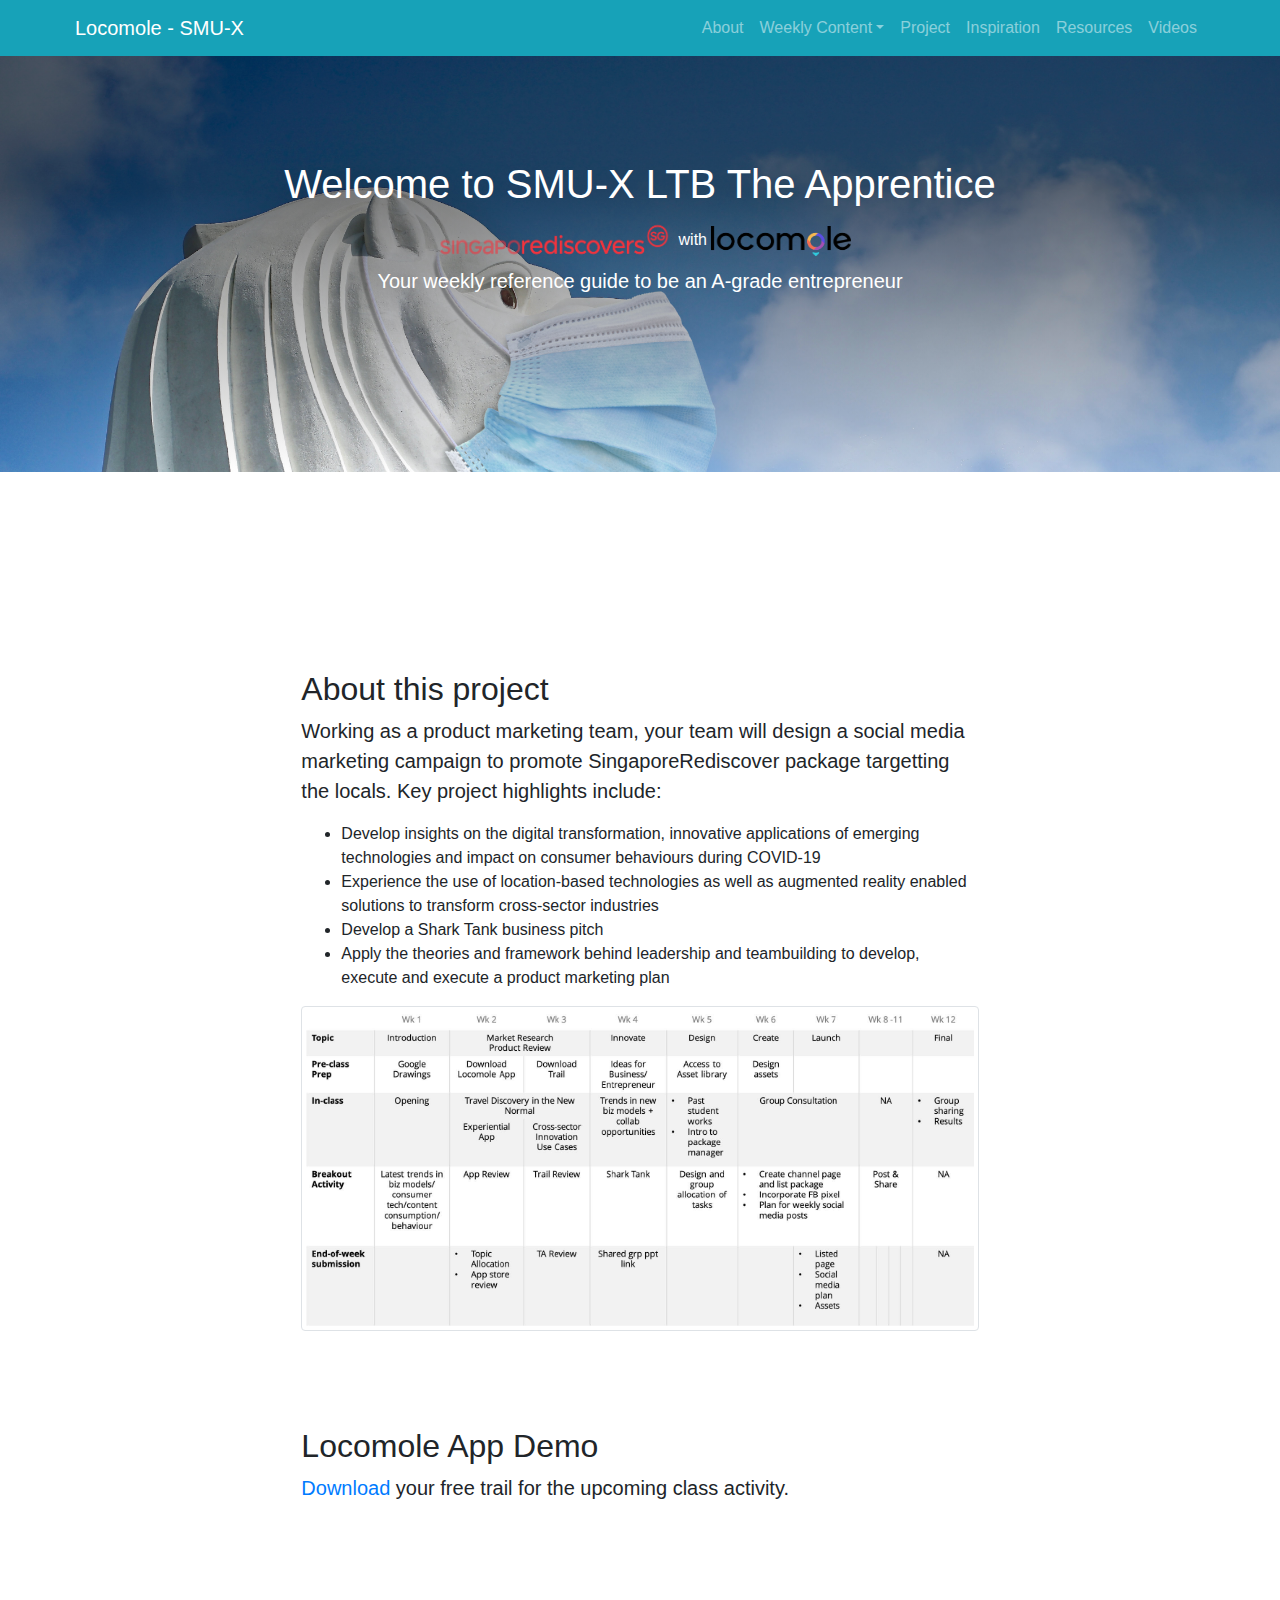
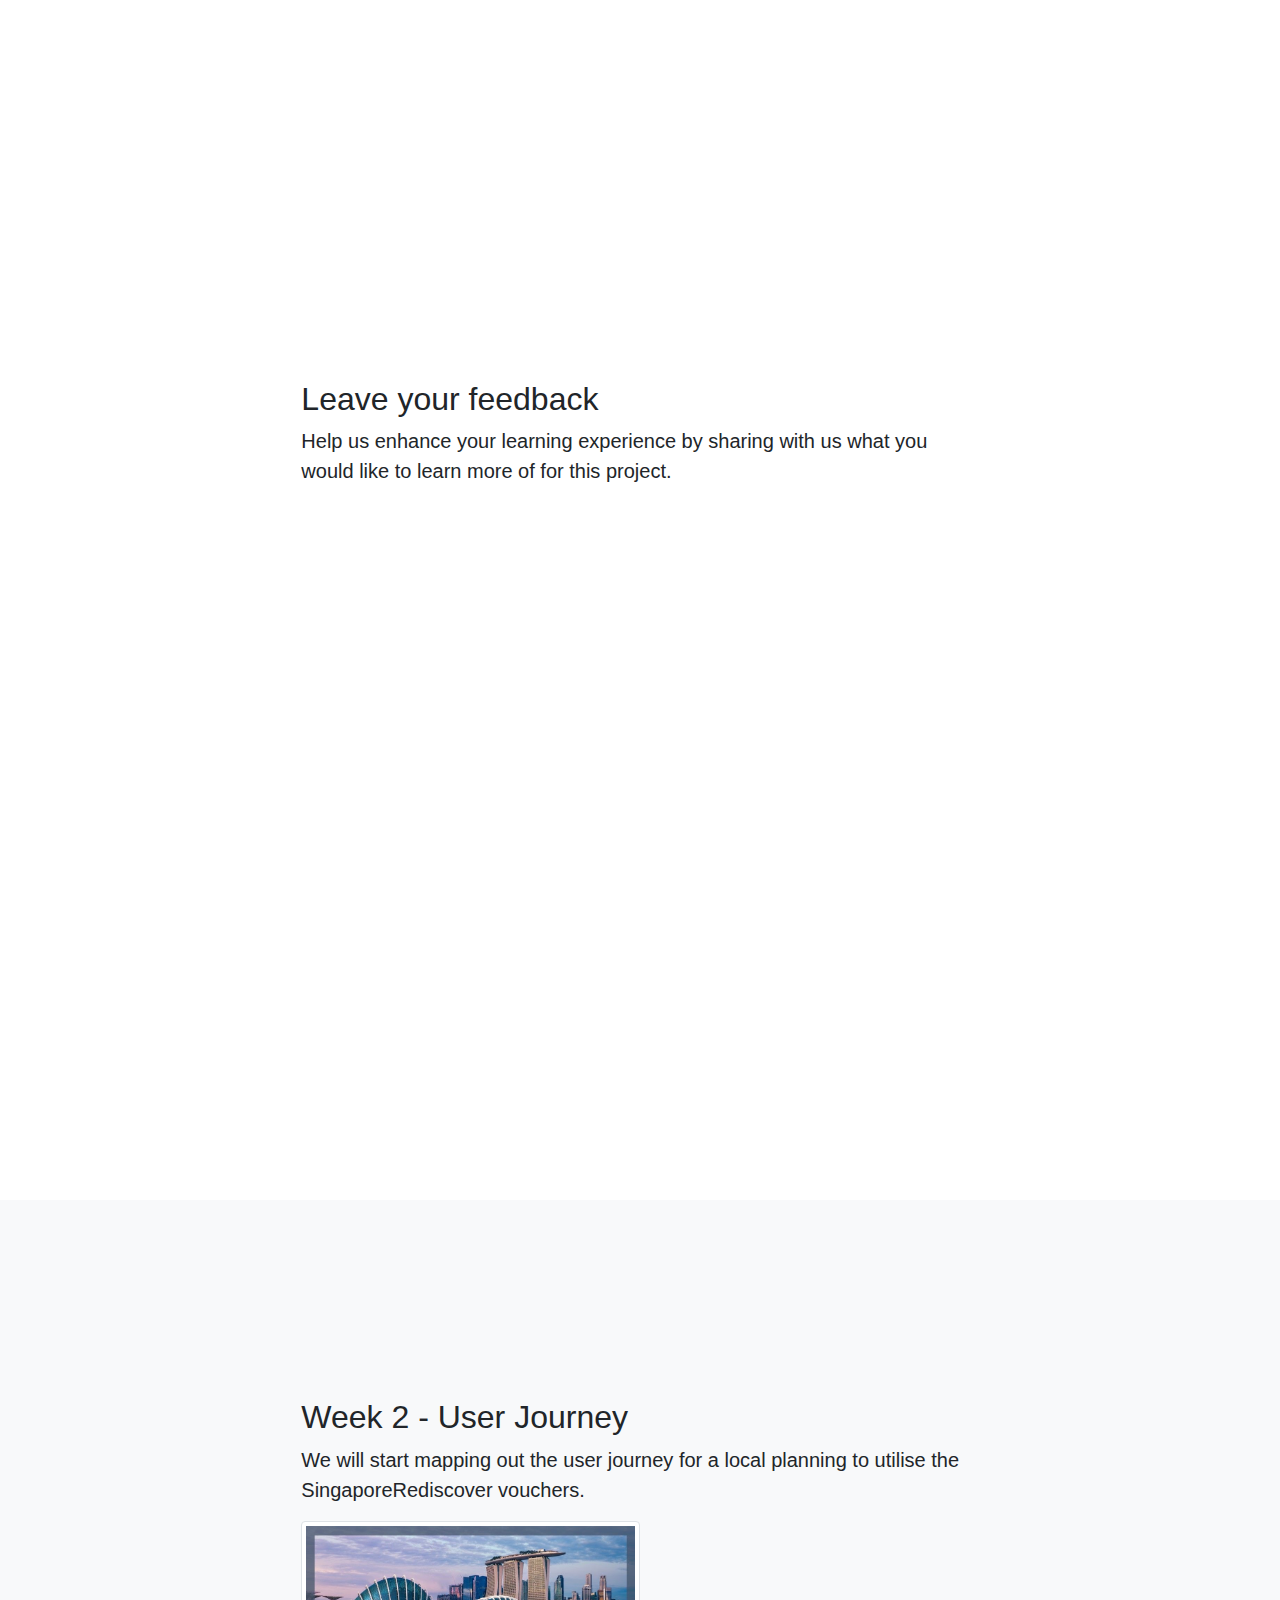
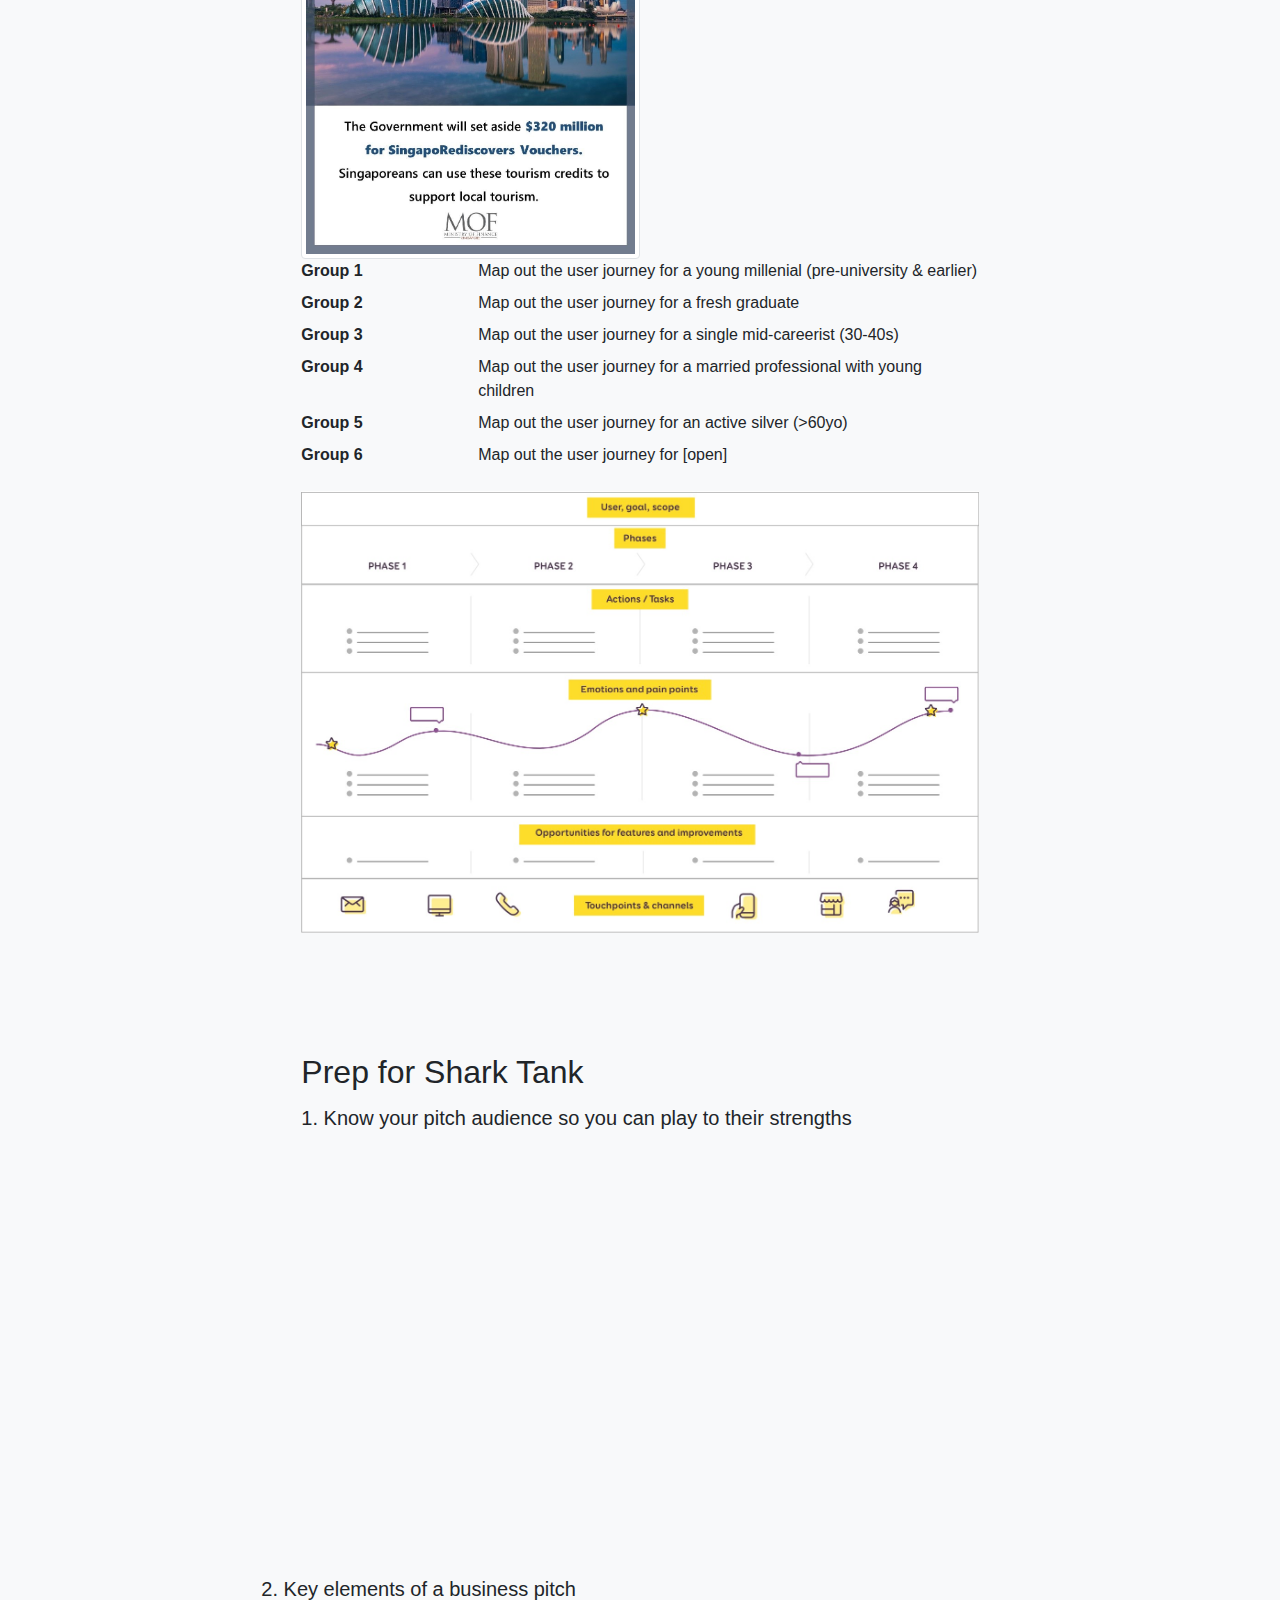
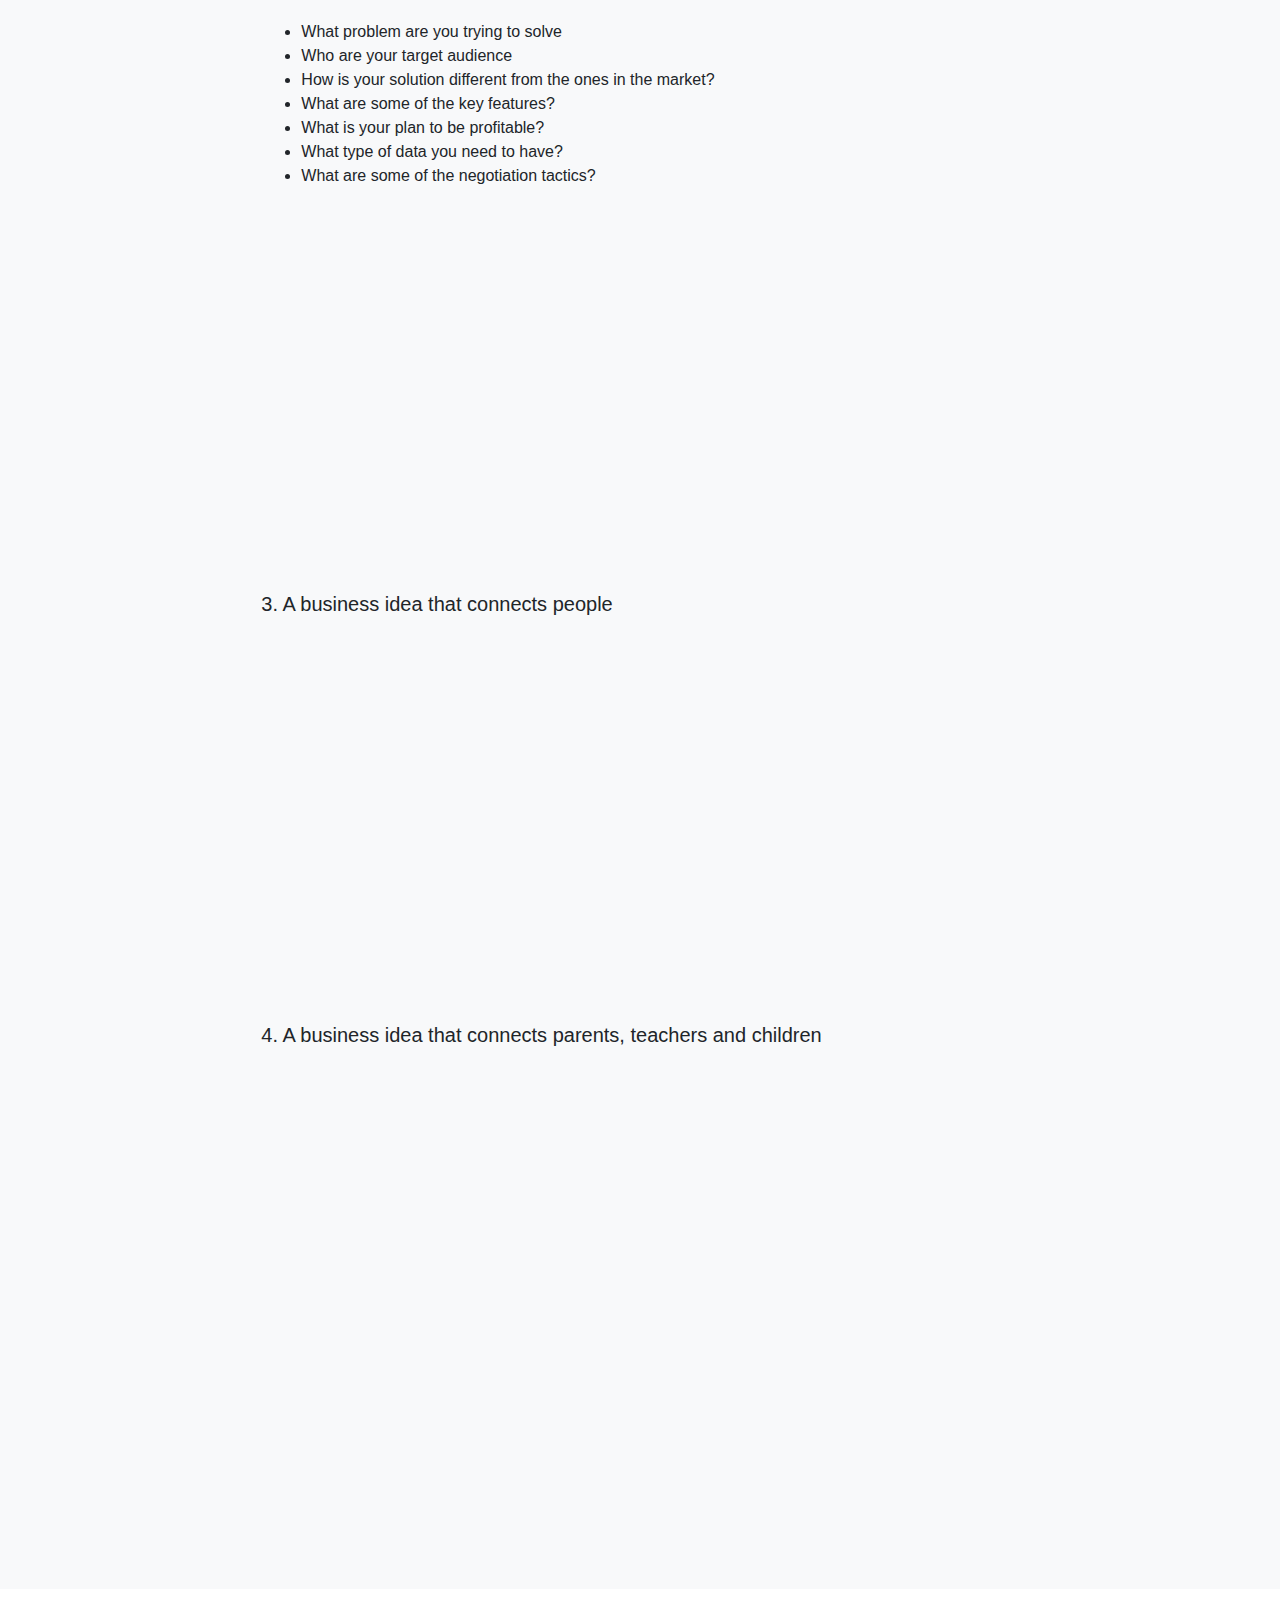
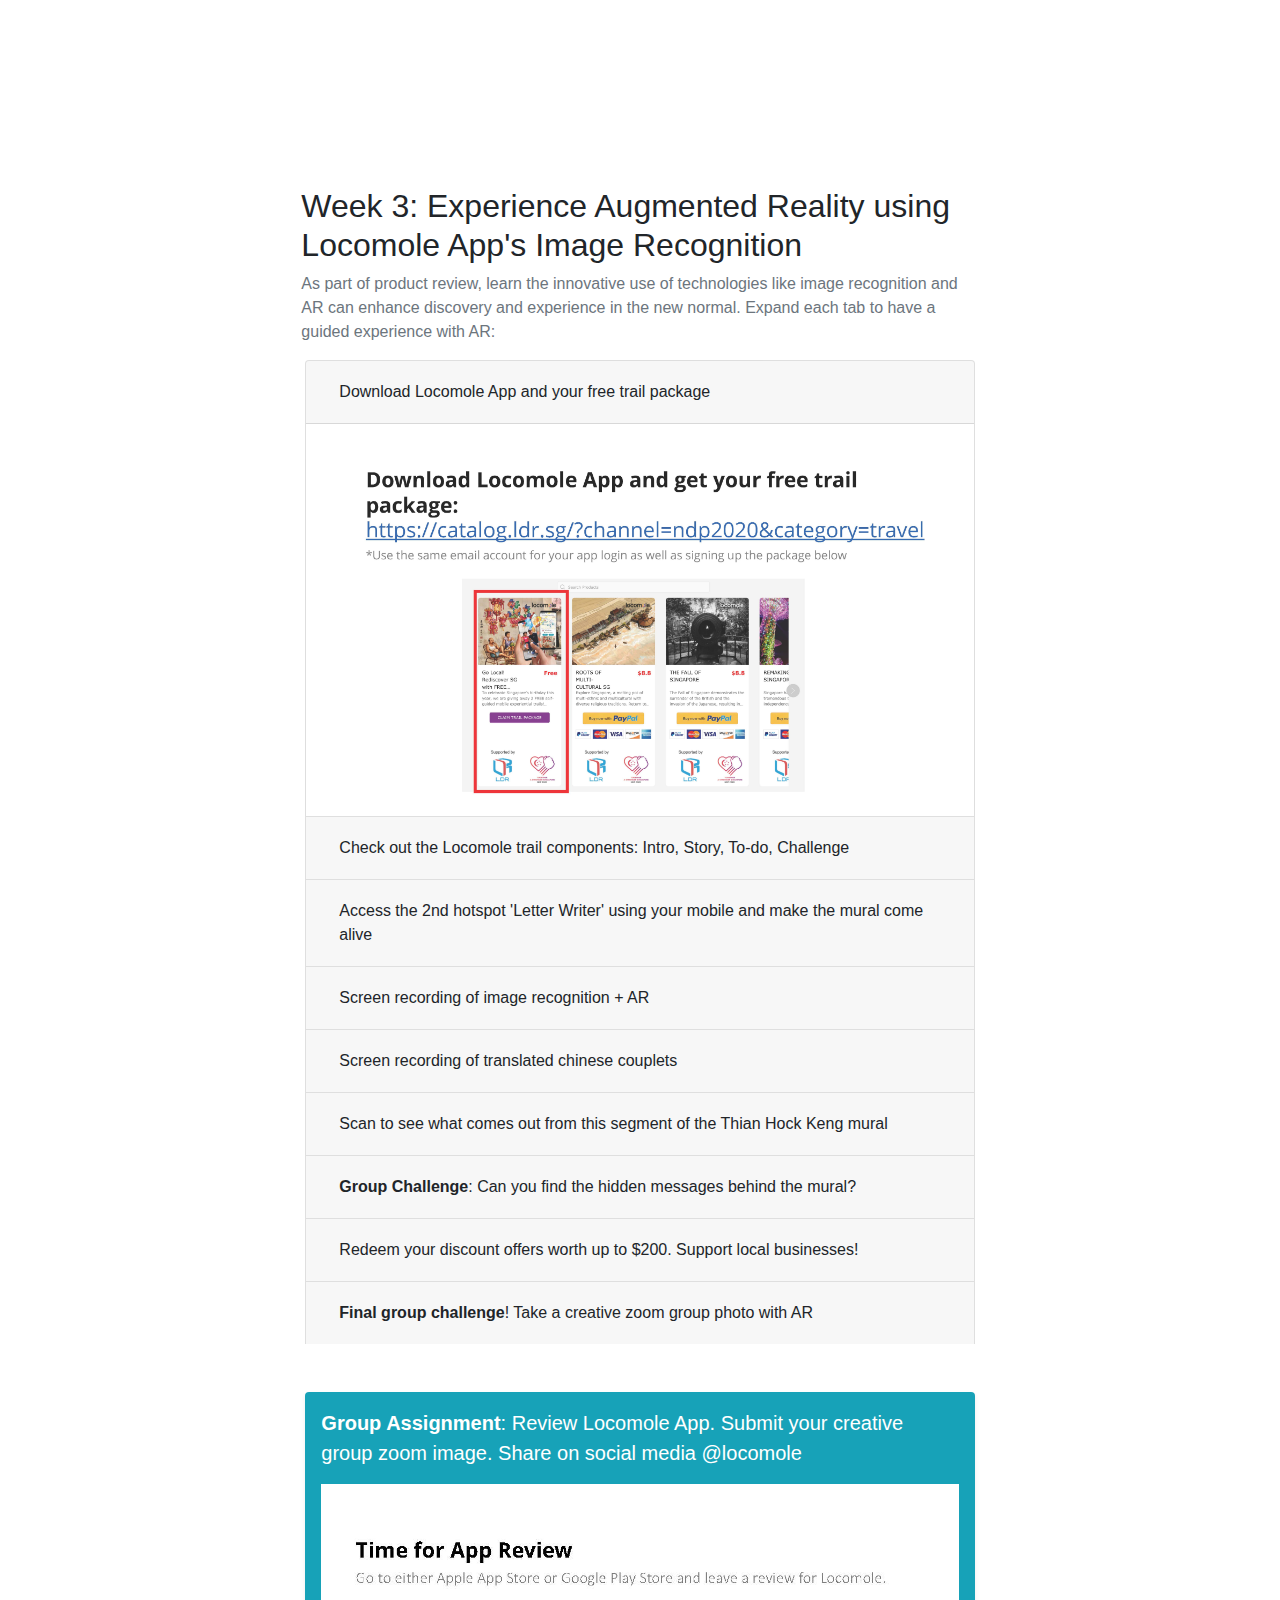
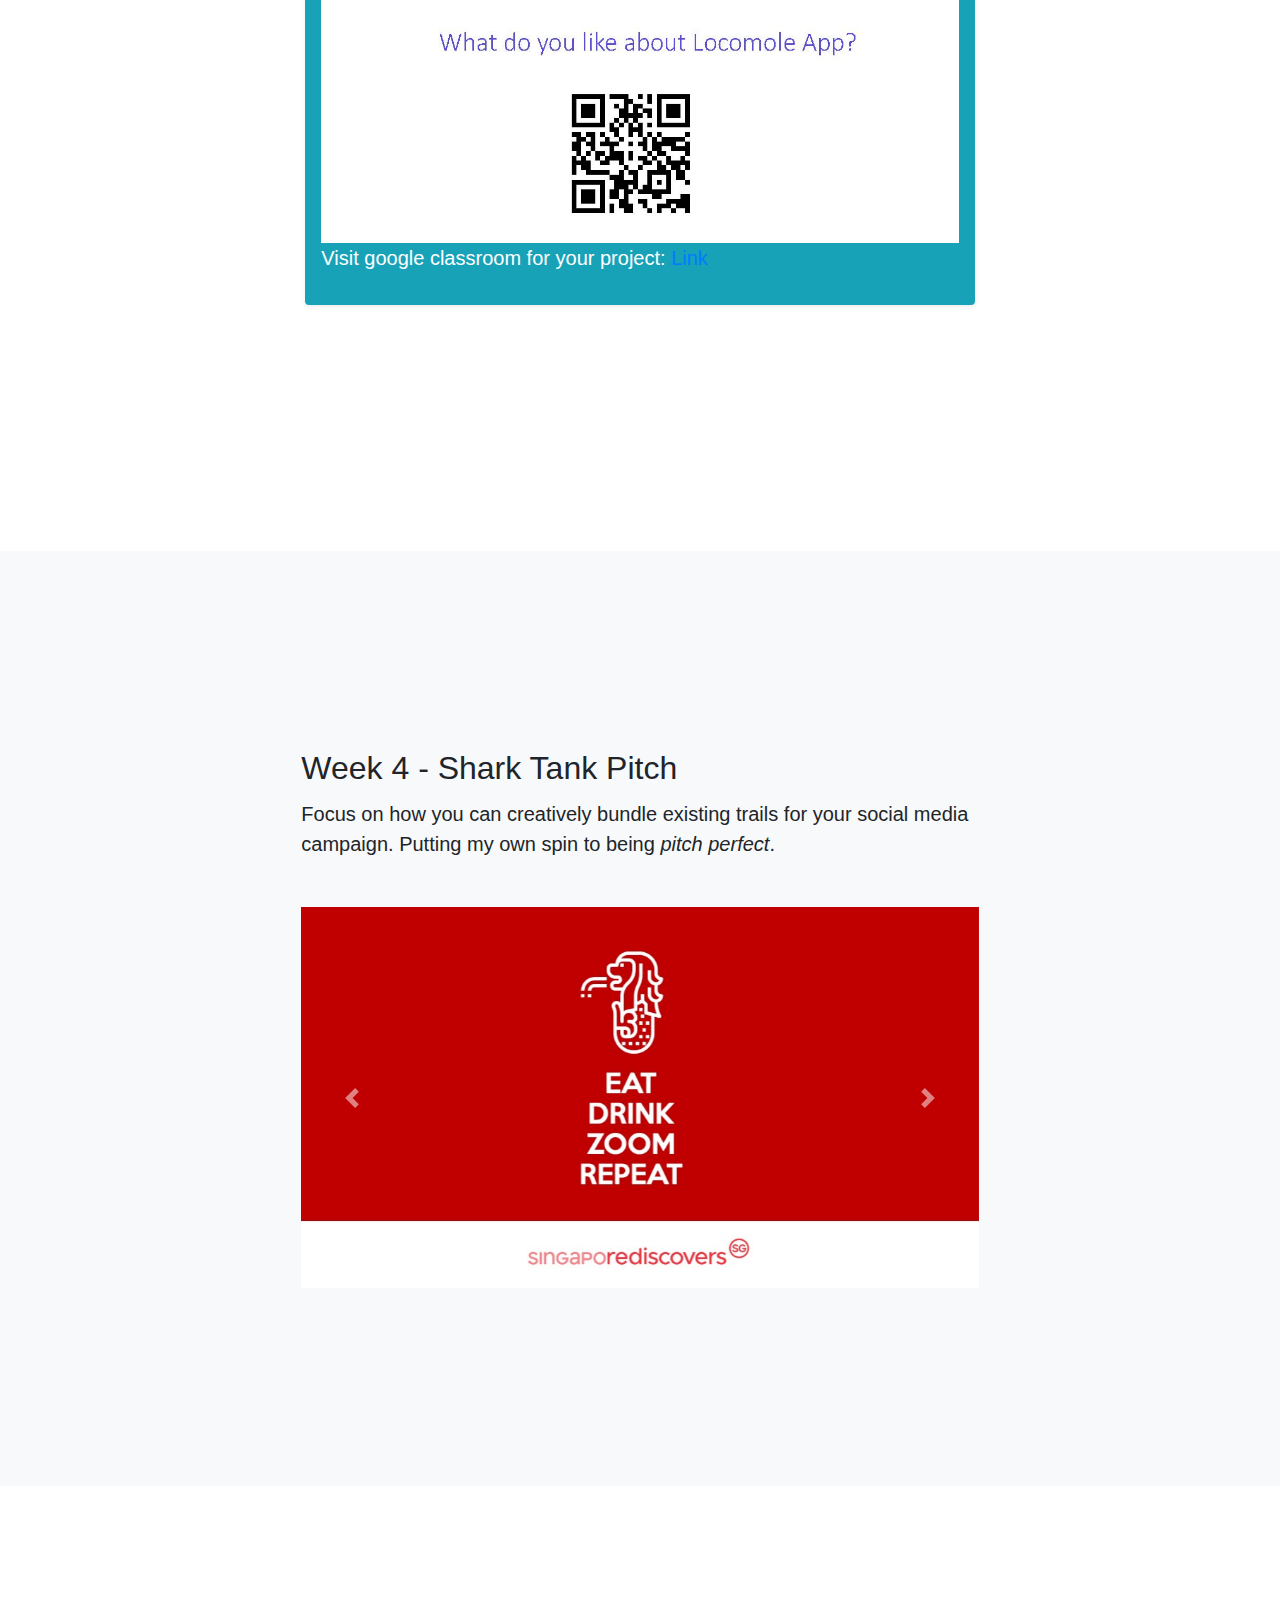
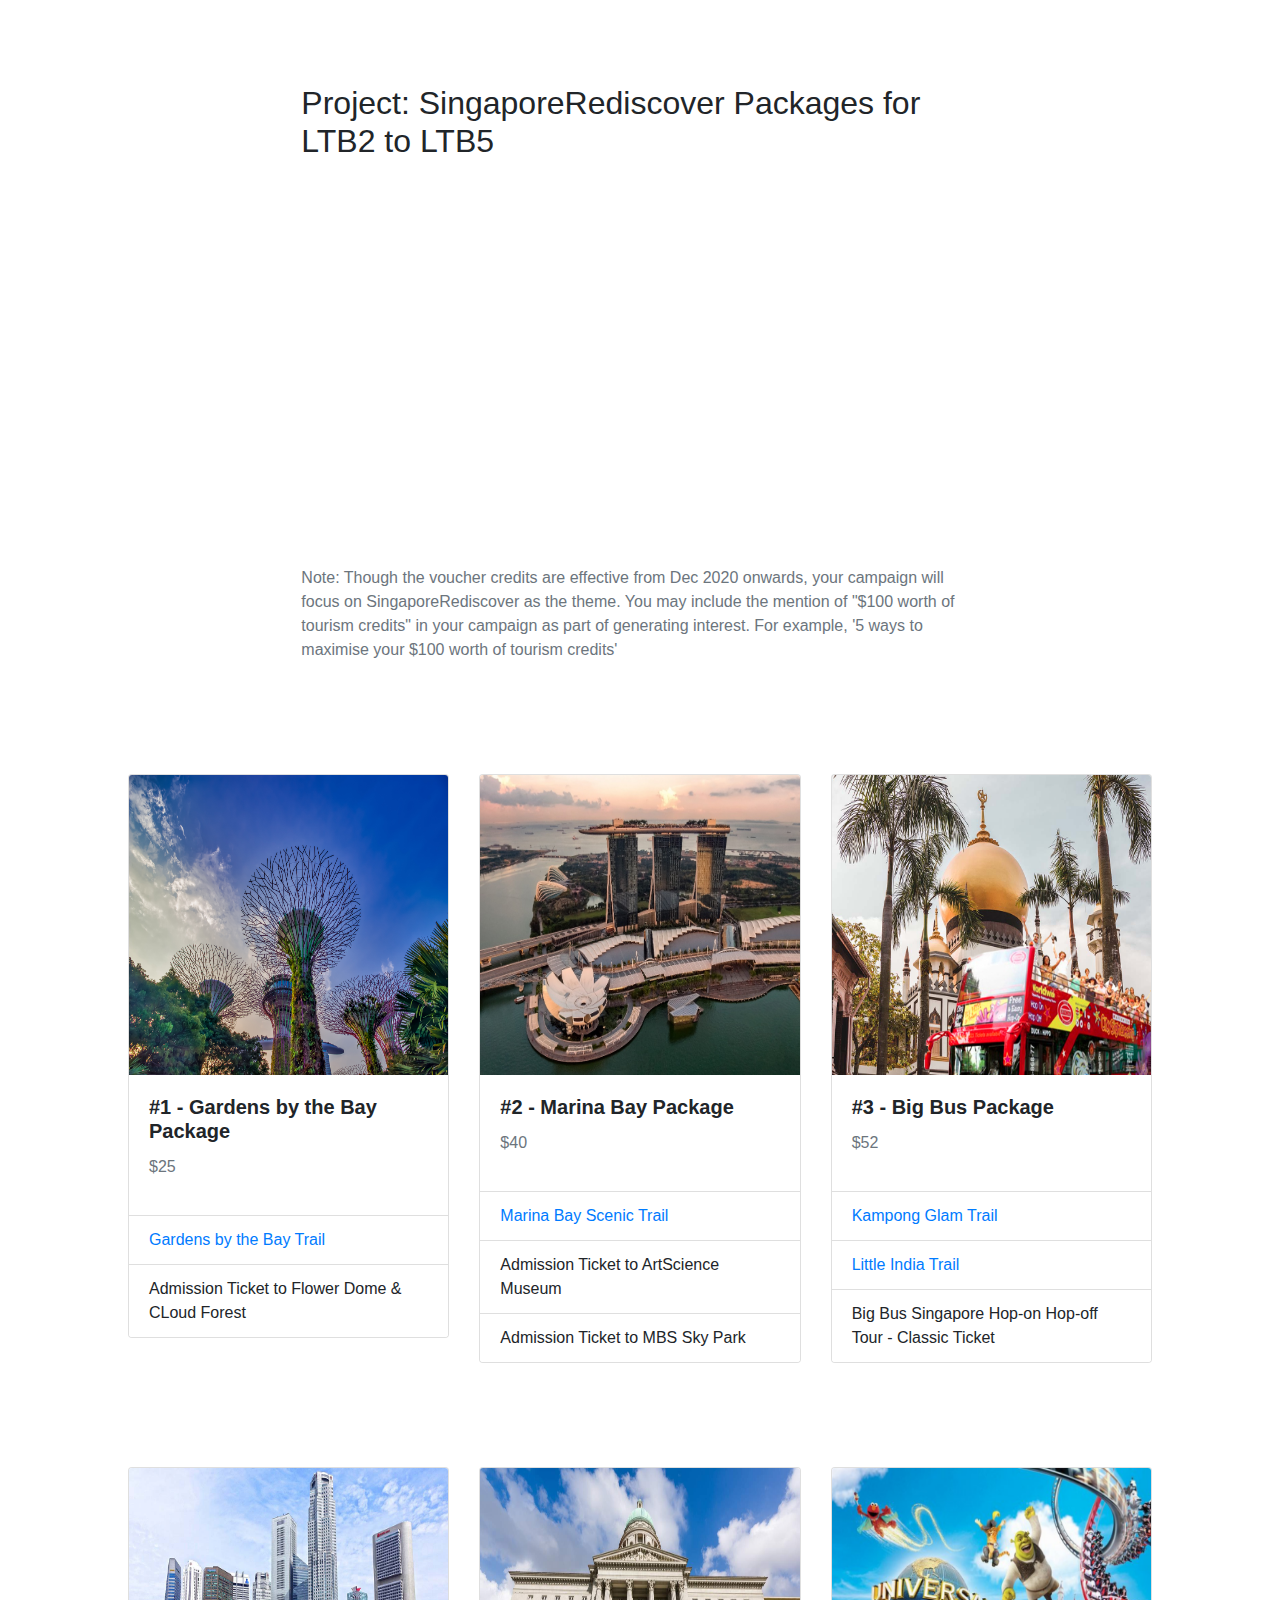
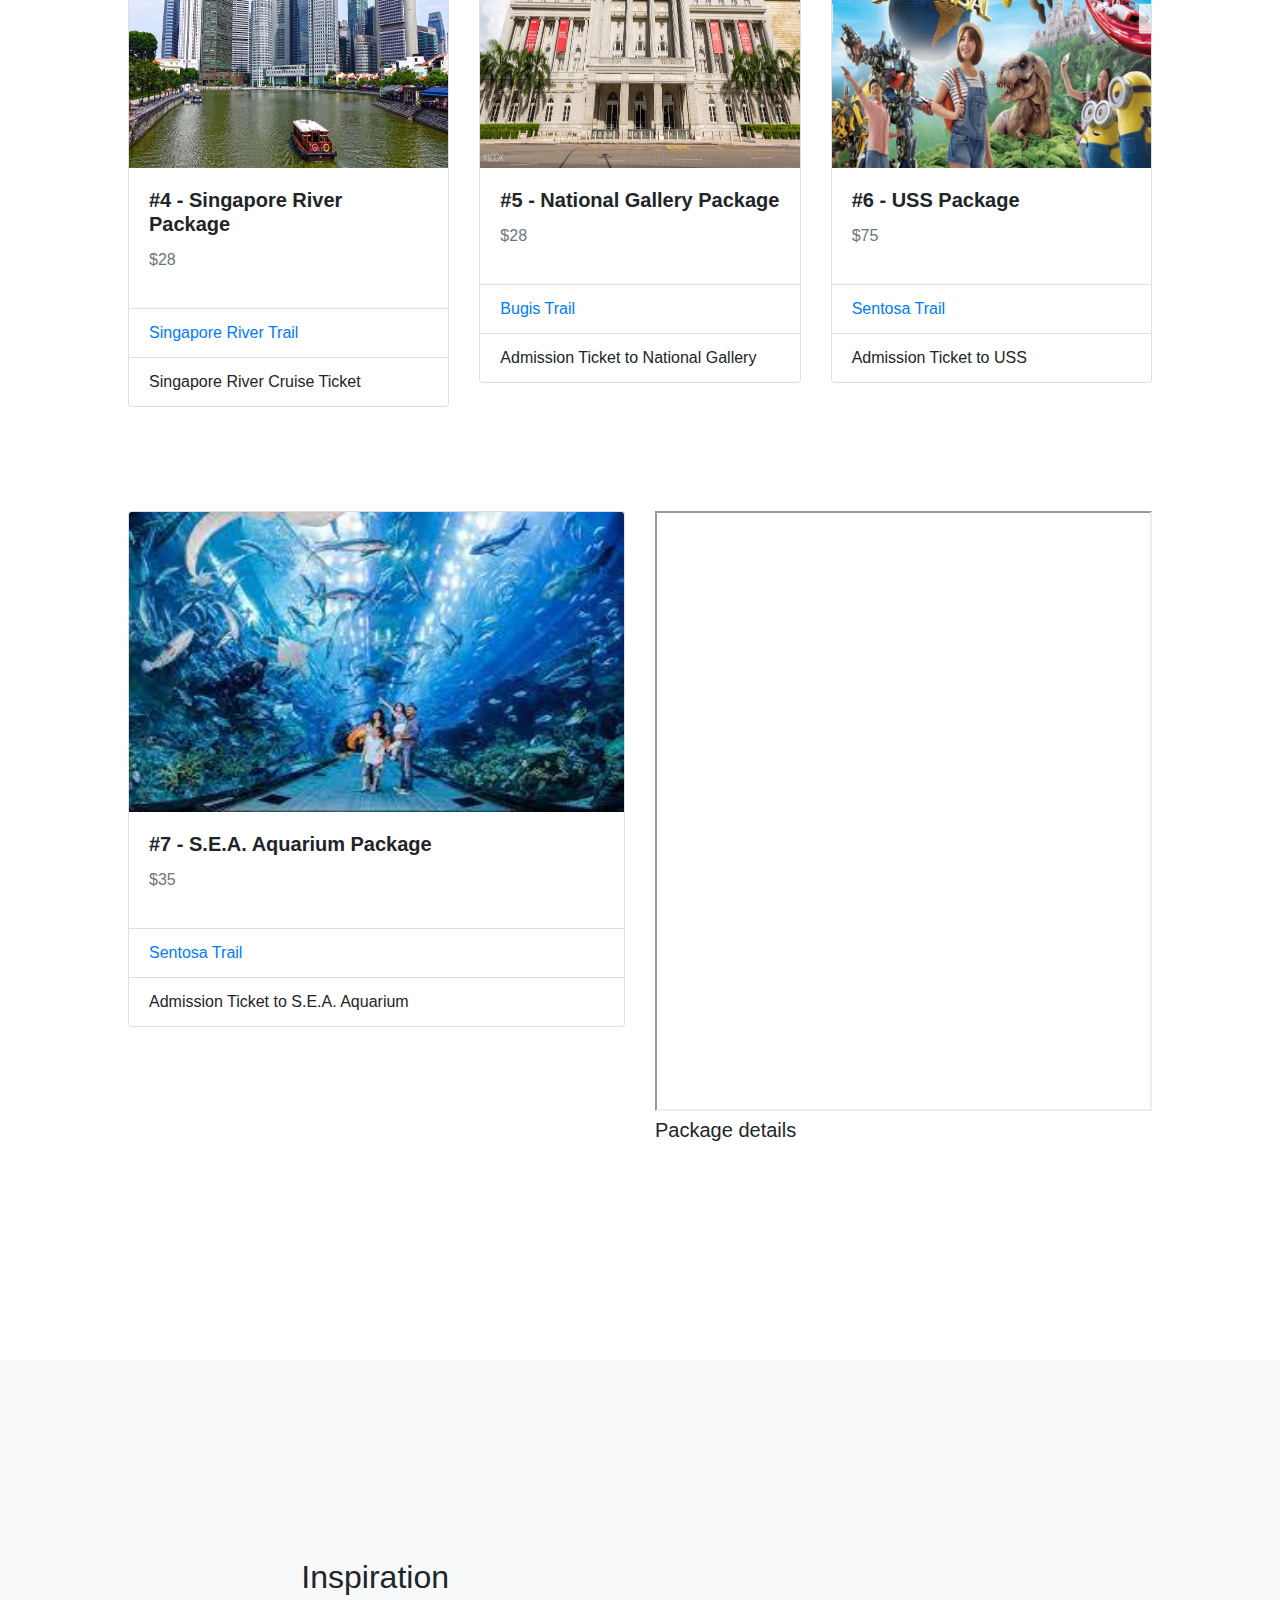
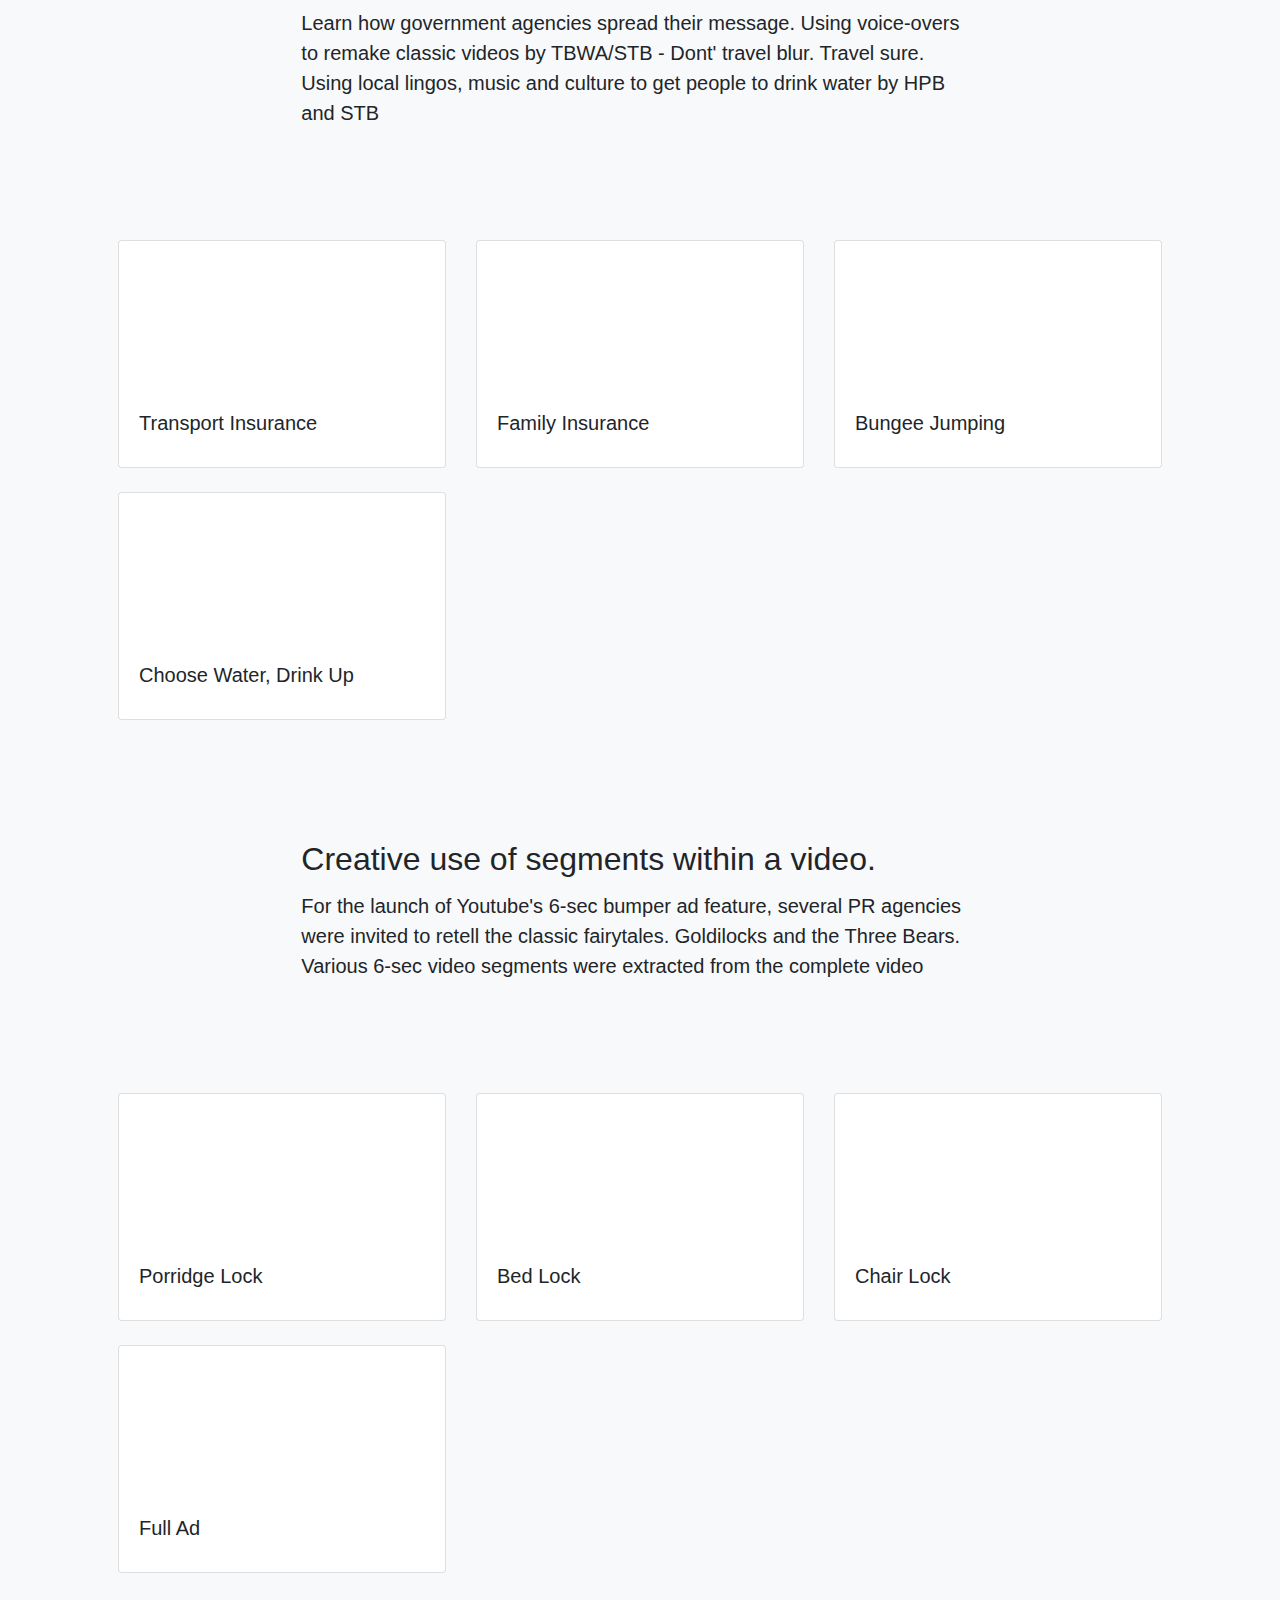
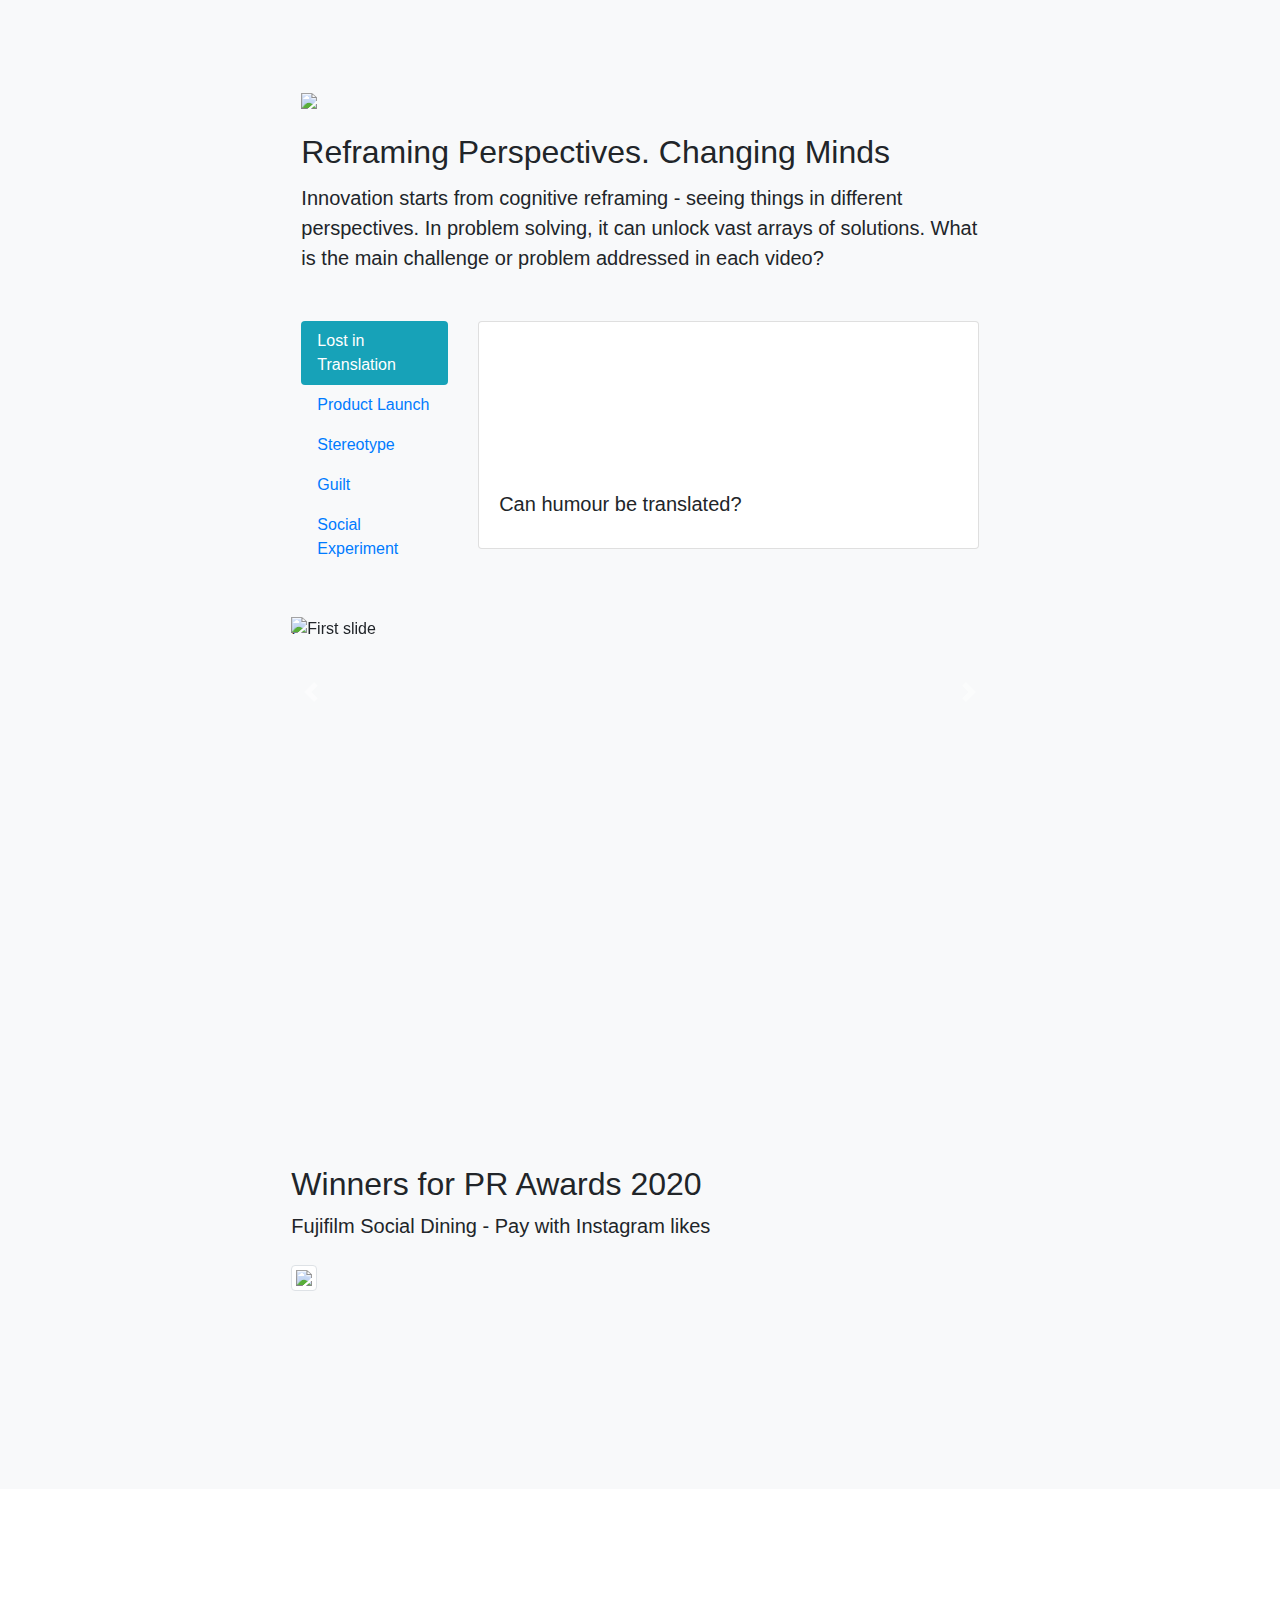
==== index.html @ b947ecb8 "Update index.html" ====
<!DOCTYPE html>
<html lang="en">

<head>

  <meta charset="utf-8">
  <meta name="viewport" content="width=device-width, initial-scale=1, shrink-to-fit=no">

  <title>SMU-X The Apprentice LTB Edition</title>

  <!-- Bootstrap core CSS -->
  <link href="css/bootstrap.min.css" rel="stylesheet">
  <link href="css/website.css" rel="stylesheet">

  <!-- Custom styles for this template -->
  <link href="css/scrolling-nav.css" rel="stylesheet">

</head>

<body id="page-top">

  <!-- Navigation -->
  <nav class="navbar navbar-expand-lg navbar-dark bg-info fixed-top" id="mainNav">
    <div class="container">
      <a class="navbar-brand js-scroll-trigger" href="#page-top">Locomole - SMU-X </a>
      <button class="navbar-toggler" type="button" data-toggle="collapse" data-target="#navbarResponsive"
        aria-controls="navbarResponsive" aria-expanded="false" aria-label="Toggle navigation">
        <span class="navbar-toggler-icon"></span>
      </button>
      <div class="collapse navbar-collapse" id="navbarResponsive">
        <ul class="navbar-nav ml-auto">
          <li class="nav-item">
            <a class="nav-link js-scroll-trigger" href="#about">About</a>
          </li>
          <li class="nav-item dropdown">
            <a class="nav-link dropdown-toggle" data-toggle="dropdown" href="#" role="button" aria-haspopup="true"
              aria-expanded="false">Weekly Content</a>
            <div class="dropdown-menu">
              <a class="dropdown-item" href="#Week2">Week 2</a>
              <a class="dropdown-item" href="#Week3">Week 3</a>
              <a class="dropdown-item" href="#Week4">Week 4</a>
          </li>
          <li class="nav-item">
            <a class="nav-link js-scroll-trigger" href="#project">Project</a>
          </li>
          <li class="nav-item">
            <a class="nav-link js-scroll-trigger" href="#inspiration">Inspiration</a>
          </li>
          <li class="nav-item">
            <a class="nav-link js-scroll-trigger" href="#resources">Resources</a>
          </li>
          <li class="nav-item">
            <a class="nav-link js-scroll-trigger" href="#videos">Videos</a>
          </li>
        </ul>
      </div>
    </div>
  </nav>

  <header class="masthead d-flex text-white">
    <div class="container text-center">
      <h1>Welcome to SMU-X LTB The Apprentice</h1>
      <span><img src="images/singaporediscover.png" width="250px" height="50px">with
        <img src="images/logo_final_black.png" width="140px" height="30px"></span>
      <p class="lead">Your weekly reference guide to be an A-grade entrepreneur</p>
    </div>
    <div class="overlay" </div> </header> <section id="about">
      <div class="container">
        <div class="row">
          <div class="col-lg-8 mx-auto p-5">
            <h2>About this project</h2>
            <p class="lead">Working as a product marketing team, your team will design a social media
              marketing campaign to promote SingaporeRediscover package targetting the locals. Key project
              highlights include:
            </p>
            <ul>
              <li>Develop insights on the digital transformation, innovative applications of emerging
                technologies and impact on consumer behaviours during COVID-19 </li>
              <li>Experience the use of location-based technologies as well as augmented reality enabled
                solutions to transform cross-sector industries </li>
              <li>Develop a Shark Tank business pitch
              </li>
              <li>Apply the theories and framework behind leadership and teambuilding to develop, execute
                and execute a product marketing plan </li>
            </ul>
            <img class="img-thumbnail" src="images/project timeline.jpg" alt="project timeline">
          </div>
          <div class="col-lg-8 mx-auto p-5">
            <h2>Locomole App Demo</h2>
            <p class="lead"><a href="https://catalog.ldr.sg/?channel=ndp2020&category=travel">Download</a> your free
              trail for the upcoming class activity.
            </p>
            <iframe src="https://player.vimeo.com/video/448816442" width="100%" height="358" frameborder="0"
              allow="autoplay; fullscreen" allowfullscreen></iframe>
          </div>
          <div class="col-lg-8 mx-auto p-5">
            <h2>Leave your feedback</h2>
            <p class="lead">Help us enhance your learning experience by sharing with us what you would
              like to learn more of for this project.
            </p>
            <div class="typeform-widget" data-url="https://form.typeform.com/to/U9g9ScOP"
              style="width: 100%; height: 500px;"></div>
          </div>
        </div>
      </div>
      </section>

      <section id="Week2" class="bg-light">
        <div class="container">
          <div class="row">
            <div class="col-lg-8 mx-auto p-5">
              <h2>Week 2 - User Journey</h2>
              <p class="lead">We will start mapping out the user journey for a local planning to utilise the
                SingaporeRediscover vouchers.</p>
              <img class="img-fluid img-thumbnail justify-content-center" src="images/MOF_vouchers.JPG" width="50%"
                height="auto">
              <dl class="row">
                <dt class="col-sm-3">Group 1</dt>
                <dd class="col-sm-9">Map out the user journey for a young millenial (pre-university & earlier) </dd>
                <dt class="col-sm-3">Group 2</dt>
                <dd class="col-sm-9">Map out the user journey for a fresh graduate</dd>
                <dt class="col-sm-3">Group 3 </dt>
                <dd class="col-sm-9">Map out the user journey for a single mid-careerist (30-40s)</dd>
                <dt class="col-sm-3">Group 4 </dt>
                <dd class="col-sm-9">Map out the user journey for a married professional with young children</dd>
                <dt class="col-sm-3">Group 5 </dt>
                <dd class="col-sm-9">Map out the user journey for an active silver (>60yo)</dd>
                <dt class="col-sm-3">Group 6 </dt>
                <dd class="col-sm-9">Map out the user journey for [open]</dd>
              </dl>
              <img src="images/user-journey-simplified.jpg" class="img-fluid w-100 mb-4" alt="user journey">
            </div>
            <div class="col-lg-8 mx-auto p-5">
              <h2>Prep for Shark Tank</h2>
              <p class="lead pt-1">1. Know your pitch audience so you can play to their strengths</p>
              <iframe src="https://player.vimeo.com/video/450841427" width="90%" height="358" frameborder="0"
                allow="autoplay; fullscreen" allowfullscreen></iframe>
            </div>
            <div class="col-lg-8 mx-auto p-2">
              <p class="lead pt-1">2. Key elements of a business pitch</p>
              <ul>
                <li>What problem are you trying to solve </li>
                <li>Who are your target audience</li>
                <li>How is your solution different from the ones in the market?</li>
                <li>What are some of the key features?</li>
                <li>What is your plan to be profitable?</li>
                <li>What type of data you need to have?</li>
                <li>What are some of the negotiation tactics?</li>
              </ul>
              <iframe src="https://player.vimeo.com/video/450524538" width="100%" height="358" frameborder="0"
                allow="autoplay; fullscreen" allowfullscreen></iframe>
            </div>
            <div class="col-lg-8 mx-auto p-2">
              <p class="lead pt-1">3. A business idea that connects people</p>
              <iframe src="https://player.vimeo.com/video/450841620" width="100%" height="358" frameborder="0"
                allow="autoplay; fullscreen" allowfullscreen></iframe>
            </div>
            <div class="col-lg-8 mx-auto p-2">
              <p class="lead pt-1">4. A business idea that connects parents, teachers and children</p>
              <iframe src="https://player.vimeo.com/video/450901324" width="100%" height="358" frameborder="0"
                allow="autoplay; fullscreen" allowfullscreen></iframe>
            </div>
          </div>
        </div>
      </section>

      <section id="Week3">
        <div class="container">
          <div class="row">
            <div class="col-lg-8 mx-auto p-5">
              <h2>Week 3: Experience Augmented Reality using Locomole App's Image Recognition</h2>
              <p class="text-muted">As part of product review, learn the innovative use of technologies like image
                recognition and AR can enhance discovery
                and experience in the new normal. Expand each tab to have a guided experience with AR: </p>
              <div class="accordion px-1" id="accordionExample">
                <div class="card">
                  <div class="card-header" id="headingOne">
                    <h2 class="mb-0">
                      <button class="btn btn-block text-left" type="button" data-toggle="collapse"
                        data-target="#collapseOne" aria-expanded="true" aria-controls="collapseOne">
                        Download Locomole App and your free trail package
                      </button>
                    </h2>
                  </div>
                  <div id="collapseOne" class="collapse show" aria-labelledby="headingOne"
                    data-parent="#accordionExample">
                    <div class="card-body">
                      <img src="images/Download App and Trail.jpg" class="d-block w-100" alt="download app and trail">
                    </div>
                  </div>
                </div>
                <div class="card">
                  <div class="card-header" id="headingTwo">
                    <h2 class="mb-0">
                      <button class="btn btn-block text-left collapsed" type="button" data-toggle="collapse"
                        data-target="#collapseTwo" aria-expanded="false" aria-controls="collapseTwo">
                        Check out the Locomole trail components: Intro, Story, To-do, Challenge
                      </button>
                    </h2>
                  </div>
                  <div id="collapseTwo" class="collapse" aria-labelledby="headingTwo" data-parent="#accordionExample">
                    <div class="card-body">
                      <img src="images/Trail Components.jpg" class="d-block w-100" alt="Trail components">
                    </div>
                  </div>
                </div>
                <div class="card">
                  <div class="card-header" id="headingThree">
                    <h2 class="mb-0">
                      <button class="btn btn-block text-left collapsed" type="button" data-toggle="collapse"
                        data-target="#collapseThree" aria-expanded="false" aria-controls="collapseThree">
                        Access the 2nd hotspot 'Letter Writer' using your mobile and make the mural come alive
                      </button>
                    </h2>
                  </div>
                  <div id="collapseThree" class="collapse" aria-labelledby="headingThree"
                    data-parent="#accordionExample">
                    <div class="card-body">
                      <img src="images/Letter writer.jpg" class="d-block w-100" alt="Letter Writer">
                    </div>
                  </div>
                </div>
                <div class="card">
                  <div class="card-header" id="headingFour">
                    <h2 class="mb-0">
                      <button class="btn btn-block text-left collapsed" type="button" data-toggle="collapse"
                        data-target="#collapseFour" aria-expanded="false" aria-controls="collapseThree">
                        Screen recording of image recognition + AR
                      </button>
                    </h2>
                  </div>
                  <div id="collapseFour" class="collapse" aria-labelledby="headingFour" data-parent="#accordionExample">
                    <div class="card-body">
                      <img class="d-block justify-content-center" src="images/Letter writer animation.gif" width="auto"
                        height="10%" alt="Letter Writer animated">
                    </div>
                  </div>
                </div>
                <div class="card">
                  <div class="card-header" id="headingFive">
                    <h2 class="mb-0">
                      <button class="btn btn-block text-left collapsed" type="button" data-toggle="collapse"
                        data-target="#collapseFive" aria-expanded="false" aria-controls="collapseThree">
                        Screen recording of translated chinese couplets
                      </button>
                    </h2>
                  </div>
                  <div id="collapseFive" class="collapse" aria-labelledby="headingFive" data-parent="#accordionExample">
                    <div class="card-body">
                      <img class="d-block justify-content-center" src="images/letter writer animation_couplet.gif"
                        width="auto" height="10%" alt="Letter Writer couplet">
                    </div>
                  </div>
                </div>
                <div class="card">
                  <div class="card-header" id="headingSix">
                    <h2 class="mb-0">
                      <button class="btn btn-block text-left collapsed" type="button" data-toggle="collapse"
                        data-target="#collapseSix" aria-expanded="false" aria-controls="collapseThree">
                        Scan to see what comes out from this segment of the Thian Hock Keng mural
                      </button>
                    </h2>
                  </div>
                  <div id="collapseSix" class="collapse" aria-labelledby="headingSix" data-parent="#accordionExample">
                    <div class="card-body">
                      <img src="images/Murals come alive.jpg" class="d-block w-100" alt="Thian Hock Keng mural">
                    </div>
                  </div>
                </div>
                <div class="card">
                  <div class="card-header" id="headingEight">
                    <h2 class="mb-0">
                      <button class="btn btn-block text-left collapsed" type="button" data-toggle="collapse"
                        data-target="#collapseEight" aria-expanded="false" aria-controls="collapseThree">
                        <strong>Group Challenge</strong>: Can you find the hidden messages behind the mural?
                      </button>
                    </h2>
                  </div>
                  <div id="collapseEight" class="collapse" aria-labelledby="headingEight"
                    data-parent="#accordionExample">
                    <div class="card-body">
                      <img src="images/Group Challenge.jpg" class="d-block w-100" alt="Group challenge">
                    </div>
                  </div>
                </div>
                <div class="card">
                  <div class="card-header" id="headingNine">
                    <h2 class="mb-0">
                      <button class="btn btn-block text-left collapsed" type="button" data-toggle="collapse"
                        data-target="#collapseNine" aria-expanded="false" aria-controls="collapseThree">
                        Redeem your discount offers worth up to $200. Support local businesses!
                      </button>
                    </h2>
                  </div>
                  <div id="collapseNine" class="collapse" aria-labelledby="headingNine" data-parent="#accordionExample">
                    <div class="card-body">
                      <img src="images/Redeem vouchers.jpg" class="d-block w-100" alt="Redeem vouchers">
                    </div>
                  </div>
                </div>
                <div class="card">
                  <div class="card-header" id="headingTen">
                    <h2 class="mb-0">
                      <button class="btn btn-block text-left collapsed" type="button" data-toggle="collapse"
                        data-target="#collapseTen" aria-expanded="false" aria-controls="collapseThree">
                        <strong>Final group challenge</strong>! Take a creative zoom group photo with AR
                      </button>
                    </h2>
                  </div>
                  <div id="collapseTen" class="collapse" aria-labelledby="headingNine" data-parent="#accordionExample">
                    <div class="card-body">
                      <img src=" images/Final Team Challenge.jpg" class="img-thumbnail w-100"
                        alt="Final group challenge">
                      <div class="dropdown-divider"></div>
                      <p class="lead">How I would do it. Note: Chinese Opera is also known as Wayang which has a
                        different connotation in Singapore - which means to 'show off'</p>
                      <img src="images/My creative example.jpg" class="img-thumbnail w-100" alt="My Creative Example">
                    </div>
                  </div>
                </div>
                <div class="blockquote mt-5">
                  <blockquote class="blockquote p-1 shadow-sm p-3 mb-5 bg-info rounded">
                    <p class="text-white"><strong>Group Assignment</strong>: Review Locomole App. Submit your creative
                      group zoom image. Share on social media @locomole</p>
                    <img src="images/Leave review.jpg" class="d-block w-100" alt="Leave app review">
                    <p class="lead text-white">Visit google classroom for your project:
                      <a href="https://classroom.google.com/c/MTMyMTM4NDE3NDYy?cjc=biqcein">
                        Link</a> </p>
                  </blockquote>
                </div>
              </div>
      </section>
      <section id="Week4" class="bg-light">
        <div class="container">
          <div class="row">
            <div class="col-lg-8 mx-auto p-5">
              <h2>Week 4 - Shark Tank Pitch</h2>
              <p class="lead pt-1">Focus on how you can <strong>creatively bundle existing trails</strong> for your
                social media campaign. Putting my own spin to being <em>pitch perfect</em>.
              </p>
              <div id="carouselExampleControls" class="carousel slide mt-5" data-pause="carousel">
                <div class="carousel-inner">
                  <div class="carousel-item active">
                    <img class="d-block w-100" src="images/slide 15.jpg" alt="First slide">
                  </div>
                  <div class="carousel-item">
                    <img class="d-block w-100" src="images/slide 16.jpg" alt="Second slide">
                  </div>
                  <div class="carousel-item">
                    <img class="d-block w-100" src="images/slide 17.jpg" alt="Third slide">
                  </div>
                  <div class="carousel-item">
                    <img class="d-block w-100" src="images/slide 18.jpg" alt="Fourth slide">
                  </div>
                </div>
                <a class="carousel-control-prev" href="#carouselExampleControls" role="button" data-slide="prev">
                  <span class="carousel-control-prev-icon" aria-hidden="true"></span>
                  <span class="sr-only">Previous</span>
                </a>
                <a class="carousel-control-next" href="#carouselExampleControls" role="button" data-slide="next">
                  <span class="carousel-control-next-icon" aria-hidden="true"></span>
                  <span class="sr-only">Next</span>
                </a>
              </div>
            </div>
      </section>
          
      <section id="project">
        <div class="container">
          <div class="row">
            <div class="col-lg-8 mx-auto p-5">
              <h2>Project: SingaporeRediscover Packages for LTB2 to LTB5</h2><br>
              <iframe width="100%" height="358" src="https://www.youtube.com/embed/aZmWgkXT6M0" frameborder="0"
                allow="accelerometer; autoplay; clipboard-write; encrypted-media; gyroscope; picture-in-picture"
                allowfullscreen></iframe>
              <p class="text-muted mt-2">Note: Though the voucher credits are effective from Dec 2020 onwards,
                your campaign will focus on SingaporeRediscover as the theme. You may include the mention of
                "$100 worth of tourism credits" in your campaign as part of generating interest. For example,
                '5 ways to maximise your $100 worth of tourism credits'
              </p>
            </div>
          </div>
          <div class="container">
            <div class="row p-5">
                <div class="col-sm mb-2">
                  <div class="card">
                    <img class="card-img-top" src="images/gbtb-skylinejpg.jpg" width="450px" height="300px">
                    <div class="card-body">
                      <h5 class="card-title"><b>#1 - Gardens by the Bay Package</b></h5>
                      <p class="text-muted">$25</p>
                    </div>
                    <ul class="list-group list-group-flush">
                      <li class="list-group-item"><a href="https://shop.locomole.com/experiences/gardens-by-the-bay">Gardens by the Bay Trail</a></li>
                      <li class="list-group-item">Admission Ticket to Flower Dome & CLoud Forest</li>
                    </ul>
                  </div>
                </div>
                 <div class="col-sm mb-2">
                  <div class="card">
                    <img class="card-img-top" src="images/MBS Drone view.jpg" width="450px" height="300px">
                    <div class="card-body">
                      <h5 class="card-title"><b>#2 - Marina Bay Package</b></h5>
                      <p class="text-muted">$40</p>
                    </div>
                    <ul class="list-group list-group-flush">
                      <li class="list-group-item"><a href="https://shop.locomole.com/experiences/marina-bay-scenic-trail">Marina Bay Scenic Trail</a></li>
                      <li class="list-group-item">Admission Ticket to ArtScience Museum</li>
                      <li class="list-group-item">Admission Ticket to MBS Sky Park</li>
                    </ul>
                  </div>
                </div> 
                <div class="col-sm mb-2">
                  <div class="card">
                    <img class="card-img-top" src="images/Kampong-Glam_Big-Bus.jpg" width="450px" height="300px">
                    <div class="card-body">
                      <h5 class="card-title"><b>#3 - Big Bus Package</b></h5>
                      <p class="text-muted">$52</p>
                    </div>
                    <ul class="list-group list-group-flush">
                      <li class="list-group-item"><a href="https://shop.locomole.com/experiences/kampong-glam-walk-to-the-past">Kampong Glam Trail</a></li>
                      <li class="list-group-item"><a href="https://shop.locomole.com/experiences/little-india-arts-cultural-trail">Little India Trail</a></li>
                      <li class="list-group-item">Big Bus Singapore Hop-on Hop-off Tour - Classic Ticket</li>
                    </ul>
                  </div>
                </div>
            </div>
               <div class="row p-5">
             <div class="col-sm mb-2">
                  <div class="card">
                    <img class="card-img-top" src="images/Singapore River_02.jpg" width="450px" height="300px">
                    <div class="card-body">
                      <h5 class="card-title"><b>#4 - Singapore River Package</b></h5>
                      <p class="text-muted">$28</p>
                    </div>
                    <ul class="list-group list-group-flush">
                      <li class="list-group-item"><a href="https://shop.locomole.com/experiences/singapore-river-trail">Singapore River Trail</a></li>
                      <li class="list-group-item">Singapore River Cruise Ticket</li>
                    </ul>
                  </div>
                </div>
              <div class="col-sm mb-2">
                  <div class="card">
                    <img class="card-img-top" src="images/NationalGallerySingapore.jpg" width="450px" height="300px">
                    <div class="card-body">
                      <h5 class="card-title"><b>#5 - National Gallery Package</b></h5>
                      <p class="text-muted">$28</p>
                    </div>
                    <ul class="list-group list-group-flush">
                      <li class="list-group-item"><a href="https://shop.locomole.com/experiences/bugis-arts-and-heritage">Bugis Trail</a></li>
                      <li class="list-group-item">Admission Ticket to National Gallery</li>
                    </ul>
                  </div>
                </div>
                <div class="col-sm mb-2">
                  <div class="card">
                    <img class=" card-img-top" src="images/USS.png" width="450px" height="300px">
                    <div class="card-body">
                      <h5 class="card-title"><b>#6 - USS Package</b></h5>
                      <p class="text-muted">$75</p>
                    </div>
                    <ul class="list-group list-group-flush">
                      <li class="list-group-item"><a href="https://shop.locomole.com/experiences/sentosa-must-see-trail/">Sentosa Trail</a></li>
                      <li class="list-group-item">Admission Ticket to USS</li>
                    </ul>
                  </div>
                </div>
            </div>
                 <div class="row p-5">
                <div class="col-sm-6 mb-2">
                  <div class="card">
                    <img class="card-img-top" src="images/SEA aquarium.jpeg" width="450px" height="300px">
                    <div class="card-body">
                      <h5 class="card-title"><b>#7 - S.E.A. Aquarium Package</b></h5>
                      <p class="text-muted">$35</p>
                    </div>
                    <ul class="list-group list-group-flush">
                      <li class="list-group-item"><a href="https://shop.locomole.com/experiences/sentosa-must-see-trail/">Sentosa Trail</a></li>
                      <li class="list-group-item">Admission Ticket to S.E.A. Aquarium</li>
                    </ul>
                  </div>
                </div>
                <div class="col-sm-6 mb-2">
                  <iframe src="https://ttg.ldr.sg/?channel=heaahustseoitsua&category=tourpackage" width="100%"
                    height="600px"></iframe>
                  <h5 class="card-title">Package details<b></b></h5>
                </div>
              </div>
            </div>
          </section>
      <section id="inspiration" class="bg-light">
        <div class="container">
          <div class="row">
            <div class="col-lg-8 mx-auto p-5">
              <h2>Inspiration</h2>
              <p class="lead pt-1">Learn how government agencies spread their message. Using voice-overs
                to remake
                classic videos by TBWA/STB - Dont' travel blur. Travel sure. Using local lingos, music
                and culture to
                get people to drink water by HPB and STB</p>
            </div>
            <div class="container p-5">
              <div class="row row-cols-1 row-cols-md-3">
                <div class="col mb-4">
                  <div class="card h-100">
                    <iframe class="embed-responsive-item" src="https://www.youtube.com/embed/fXedfl3b4uQ"
                      frameborder="0" allow="accelerometer; autoplay; encrypted-media; gyroscope; picture-in-picture"
                      allowfullscreen></iframe>
                    <div class="card-body">
                      <h5 class="card-title">Transport Insurance</h5>
                    </div>
                  </div>
                </div>
                <div class="col mb-4">
                  <div class="card h-100">
                    <iframe class="embed-responsive-item" src="https://www.youtube.com/embed/q8VAvvaflQM"
                      frameborder="0" allow="accelerometer; autoplay; encrypted-media; gyroscope; picture-in-picture"
                      allowfullscreen></iframe>
                    <div class="card-body">
                      <h5 class="card-title">Family Insurance</h5>
                    </div>
                  </div>
                </div>
                <div class="col mb-4">
                  <div class="card h-100">
                    <iframe class="embed-responsive-item" src="https://www.youtube.com/embed/B4k3Ync_b5Y"
                      frameborder="0" allow="accelerometer; autoplay; encrypted-media; gyroscope; picture-in-picture"
                      allowfullscreen></iframe>
                    <div class="card-body">
                      <h5 class="card-title">Bungee Jumping</h5>
                    </div>
                  </div>
                </div>
                <div class="col mb-4">
                  <div class="card h-100">
                    <iframe class="embed-responsive-item" src="https://www.youtube.com/embed/KB8fFn2VUwU"
                      frameborder="0" allow="accelerometer; autoplay; encrypted-media; gyroscope; picture-in-picture"
                      allowfullscreen></iframe>
                    <div class="card-body">
                      <h5 class="card-title">Choose Water, Drink Up</h5>
                    </div>
                  </div>
                </div>
              </div>
            </div>
            <div class="container">
              <div class="row">
                <div class="col-lg-8 mx-auto p-5">
                  <h2>Creative use of segments within a video. </h2>
                  <p class="lead pt-1">For the launch of Youtube's 6-sec bumper ad feature, several PR
                    agencies were
                    invited to retell the classic fairytales.
                    Goldilocks and the Three Bears. Various 6-sec video segments were extracted from the
                    complete video
                  </p>
                </div>
                <div class="container p-5">
                  <div class="row row-cols-1 row-cols-md-3">
                    <div class="col mb-4">
                      <div class="card h-100">
                        <iframe class="embed-responsive-item" src="https://www.youtube.com/embed/k6Td9dmkA08"
                          frameborder="0"
                          allow="accelerometer; autoplay; encrypted-media; gyroscope; picture-in-picture"
                          allowfullscreen></iframe>
                        <div class="card-body">
                          <h5 class="card-title">Porridge Lock</h5>
                        </div>
                      </div>
                    </div>
                    <div class="col mb-4">
                      <div class="card h-100">
                        <iframe class="embed-responsive-item" src="https://www.youtube.com/embed/FfokMT1gZfI"
                          frameborder="0"
                          allow="accelerometer; autoplay; encrypted-media; gyroscope; picture-in-picture"
                          allowfullscreen></iframe>
                        <div class="card-body">
                          <h5 class="card-title">Bed Lock</h5>
                        </div>
                      </div>
                    </div>
                    <div class="col mb-4">
                      <div class="card h-100">
                        <iframe class="embed-responsive-item" src="https://www.youtube.com/embed/seh_Q47tXto"
                          frameborder="0"
                          allow="accelerometer; autoplay; encrypted-media; gyroscope; picture-in-picture"
                          allowfullscreen></iframe>
                        <div class="card-body">
                          <h5 class="card-title">Chair Lock</h5>
                        </div>
                      </div>
                    </div>
                    <div class="col mb-4">
                      <div class="card h-100">
                        <iframe class="embed-responsive-item" src="https://www.youtube.com/embed/Gc7wKDwxJLo"
                          frameborder="0"
                          allow="accelerometer; autoplay; encrypted-media; gyroscope; picture-in-picture"
                          allowfullscreen></iframe>
                        <div class="card-body">
                          <h5 class="card-title">Full Ad</h5>
                        </div>
                      </div>
                    </div>
                  </div>
                </div>
                <div class="container">
                  <div class="row">
                    <div class="col-lg-8 mx-auto p-5">
                      <img
                        src="https://mrjohnchen.wpcomstaging.com/wp-content/uploads/2019/07/chinatown-phone-yyc-trail.png"
                        width="100%" height="300px" class="img-fluid w-100 mb-4">
                      <h2>Reframing Perspectives. Changing Minds</h2>
                      <p class="lead pt-1">Innovation starts from cognitive reframing - seeing things in
                        different
                        perspectives.
                        In problem solving, it can unlock vast arrays of solutions. <strong>What is the main
                          challenge
                          or
                          problem
                          addressed in each video?</strong>
                      </p>
                      <div class="row mt-5">
                        <div class="col-3">
                          <div class="nav flex-column nav-pills" id="v-pills-tab" role="tablist"
                            aria-orientation="vertical">
                            <a class="nav-link active" id="v-pills-home-tab" data-toggle="pill" href="#v-pills-home"
                              role="tab" aria-controls="v-pills-home" aria-selected="true">Lost in Translation</a>
                            <a class="nav-link" id="v-pills-profile-tab" data-toggle="pill" href="#v-pills-profile"
                              role="tab" aria-controls="v-pills-profile" aria-selected="false">Product Launch</a>
                            <a class="nav-link" id="v-pills-messages-tab" data-toggle="pill" href="#v-pills-messages"
                              role="tab" aria-controls="v-pills-messages" aria-selected="false">Stereotype</a>
                            <a class="nav-link" id="v-pills-settings-tab" data-toggle="pill" href="#v-pills-settings"
                              role="tab" aria-controls="v-pills-settings" aria-selected="false">Guilt</a>
                            <a class="nav-link" id="v-pills-others-tab" data-toggle="pill" href="#v-pills-others"
                              role="tab" aria-controls="v-pills-others" aria-selected="false">Social Experiment</a>
                          </div>
                        </div>
                        <div class="col-9">
                          <div class="tab-content" id="v-pills-tabContent">
                            <div class="tab-pane fade show active" id="v-pills-home" role="tabpanel"
                              aria-labelledby="v-pills-home-tab">
                              <div class="card h-100">
                                <iframe class="embed-responsive-item" src="https://www.youtube.com/embed/TlyvGM3TwtQ"
                                  frameborder="0"
                                  allow="accelerometer; autoplay; encrypted-media; gyroscope; picture-in-picture"
                                  allowfullscreen></iframe>
                                <div class="card-body">
                                  <h5 class="card-title">Can humour be translated?</h5>
                                </div>
                              </div>
                            </div>
                            <div class="tab-pane fade" id="v-pills-profile" role="tabpanel"
                              aria-labelledby="v-pills-profile-tab">
                              <div class="card h-100">
                                <iframe class="embed-responsive-item" src="https://www.youtube.com/embed/MOXQo7nURs0"
                                  frameborder="0"
                                  allow="accelerometer; autoplay; encrypted-media; gyroscope; picture-in-picture"
                                  allowfullscreen>
                                </iframe>
                                <div class="card-body">
                                  <h5 class="card-title">Experience the power of a bookbook</h5>
                                </div>
                              </div>
                            </div>
                            <div class="tab-pane fade" id="v-pills-messages" role="tabpanel"
                              aria-labelledby="v-pills-messages-tab">
                              <div class="card h-100">
                                <iframe class="embed-responsive-item" src="https://www.youtube.com/embed/XjJQBjWYDTs"
                                  frameborder="0"
                                  allow="accelerometer; autoplay; encrypted-media; gyroscope; picture-in-picture"
                                  allowfullscreen>
                                </iframe>
                                <div class="card-body">
                                  <h5 class="card-title">Like a Girl</h5>
                                </div>
                              </div>
                            </div>
                            <div class="tab-pane fade" id="v-pills-settings" role="tabpanel"
                              aria-labelledby="v-pills-settings-tab">
                              <div class="card h-100">
                                <iframe class="embed-responsive-item" src="https://www.youtube.com/embed/j8xT6HZ3YyE"
                                  frameborder="0"
                                  allow="accelerometer; autoplay; encrypted-media; gyroscope; picture-in-picture"
                                  allowfullscreen></iframe>
                                <div class="card-body">
                                  <h5 class="card-title">What are your parents' dreams?</h5>
                                  <p class="text-muted">WE Communications</p>
                                  <span class="badge badge-pill badge-warning">Winner</span>
                                </div>
                              </div>
                            </div>
                            <div class="tab-pane fade" id="v-pills-others" role="tabpanel"
                              aria-labelledby="v-pills-others-tab">
                              <div class="card h-100">
                                <iframe class="embed-responsive-item" src="https://www.youtube.com/embed/VQoiz4wfV_c"
                                  frameborder="0"
                                  allow="accelerometer; autoplay; encrypted-media; gyroscope; picture-in-picture"
                                  allowfullscreen></iframe>
                                <div class="card-body">
                                  <h5 class="card-title">Beyond the Label: A Social Experiment</h5>
                                  <p class="text-muted">Ogilvy Singapore</p>
                                  <span class="badge badge-pill badge-warning">Winner</span>
                                </div>
                              </div>
                            </div>
                          </div>
                        </div>
                        <div class="container">
                          <div class="row">
                            <div class="col-lg-8 mt-5">.
                              <div class="carousel-item active">
                                <img class="d-block w-100"
                                  src="https://mrjohnchen.wpcomstaging.com/wp-content/uploads/2019/09/safety-smart-ad.jpg"
                                  height="500px" alt="First slide">
                              </div>
                              <div class="carousel-item">
                                <img class="d-block w-100"
                                  src="https://mrjohnchen.wpcomstaging.com/wp-content/uploads/2019/09/fries.jpg"
                                  height="500px" alt="Second slide">
                              </div>
                              <div class="carousel-item">
                                <img class="d-block w-100"
                                  src="https://mrjohnchen.wpcomstaging.com/wp-content/uploads/2019/09/durex_mala-e1568104807620.jpg"
                                  height="500px" alt="Third slide">
                              </div>
                              <div class="carousel-item">
                                <img class="d-block w-100" src="images/lollipop.png" height="350px" alt="Fourth slide">
                              </div>
                            </div>
                            <a class="carousel-control-prev" href="#carouselExampleControls" role="button"
                              data-slide="prev">
                              <span class="carousel-control-prev-icon" aria-hidden="true"></span>
                              <span class="sr-only">Previous</span>
                            </a>
                            <a class="carousel-control-next" href="#carouselExampleControls" role="button"
                              data-slide="next">
                              <span class="carousel-control-next-icon" aria-hidden="true"></span>
                              <span class="sr-only">Next</span>
                            </a>
                          </div>
                        </div>
                        <div class="container">
                          <div class="row">
                            <div class="col-lg-8 mt-5">
                              <h2>Winners for PR Awards 2020</h2>
                              <p class="lead mt-2">Fujifilm Social Dining - Pay with Instagram likes</p>
                              <img class="img-thumbnail w-100 mt-2" src="images/Fujifilm Social Dining.png">
                            </div>
                          </div>
                        </div>
                      </div>
                    </div>
      </section>

      <section id="resources">
        <div class="container">
          <div class="row">
            <div class="col-lg-8 mx-auto p-5">
              <h2>Request for Resources</h2>
              <p>Submit your request or enquiry here. Your inputs will be sent to the Google Forms. Receive
                your requested resource(s) or answer to your enquiry through your email.</p>
              <li><a href="https://elements.envato.com/">Elements Envato</a></li>
              <li><a href="https://www.shutterstock.com/">Shutterstock</a></li><br>
              <form
                action="https://docs.google.com/forms/u/0/d/e/1FAIpQLScQuQ6LO3QxXmSSWkrldQdpXdKo87Sy-9bAUs-IUbD2O7mIXQ/formResponse"
                target="_self" method="POST">
                <div class="form-group mt-2">
                  <label for="">Name</label>
                  <input type="text" class="form-control" name="entry.826030007"></div>
                <div class="form-group mt-2">
                  <label for="">Email</label>
                  <input type="text" class="form-control" name="entry.1247031055"></div>
                <div class="form-group mt-2">
                  <label for="">Request</label>
                  <textarea class="form-control" name="entry.1824669591" rows="5"
                    placeholder="Enter url(s) for resource or enquiry"></textarea></div>
                <input type="submit" value="Submit">
              </form>
<br><br>
              <p class="lead">Guides</p>
              <ul>
                <li><a href="https://thecreativeindependent.com/guides/how-to-get-press-for-your-creative-work/">
                    How to get press for your creative</a>. A guide to creating a PR strategy, refining your
                  story, and
                  pitching writers, written by Kate Bernyk with illustrations by Qiong Li.</li>
              </ul>
              <p class="lead">Lifehacks</p>
              <p small class="text-muted mb-3"><em>One of the first things I look at when I interview designers
                  or
                  marketers:
                  Chrome extensions they installed</small></em></p>
              <ul>
                <li><a href="https://remove.bg">Remove.bg</a>.
                  Remove background from your images</li>

                <li><a href="https://apps.apple.com/us/app/inshot-video-editor/id997362197">Inshot</a>.
                  Video Editor App</li>
                <li><a href="chrome-extension://eenjdnjldapjajjofmldgmkjaienebbj/options.html">Copyfish free
                    OCR
                    software</a>.
                  Extract text from your images, video, pdf</li>
                <li><a href="https://chrome.google.com/webstore/detail/keyword-surfer/bafijghppfhdpldihckdcadbcobikaca">
                    Keyword surfer</a>.
                  Get the search volumes of keywords</li>
                <li><a
                    href="https://chrome.google.com/webstore/detail/image-downloader/cnpniohnfphhjihaiiggeabnkjhpaldj">
                    Image downloader</a>.
                  Download images from the website</li>
                <li><a href="https://animockup.com/">
                    Animockup</a>.
                  Create animated mockup for social media using easy drag and drop</li>
                <img class="img-fluid img-thumbnail justify-content-center" src="images/animockup.png" height="auto">
                <li><a href="https://app.scenelab.io/">
                    SceneLab</a>.
                  Create scenes or mockup easily</li>
                <img class="img-fluid img-thumbnail justify-content-center" src="images/app scenelab io.png"
                  height="auto">
              </ul>
            </div>
          </div>
      </section>

      <section id="videos" class="bg-light">
        <div class="container">
          <div class="row">
            <div class="col-lg-8 mx-auto p-5">
              <h2>Past SMU-X Videos</h2>
            </div>
            <div class="container p-5">
              <div class="row row-cols-1 row-cols-md-3">
                <div class="col mb-4">
                  <div class="card h-100">
                    <iframe class="embed-responsive-item" src="https://www.youtube.com/embed/pxoQqzIfuuM"
                      frameborder="0" allow="accelerometer; autoplay; encrypted-media; gyroscope; picture-in-picture"
                      allowfullscreen"></iframe>
                    <div class="card-body">
                      <h5 class="card-title">Explore Kampong Glam with Locomole</h5>
                      <p class="card-text">Introducing Locomole app features through a user journey</p>
                    </div>
                  </div>
                </div>
                <div class="col mb-4">
                  <div class="card h-100">
                    <iframe class="embed-responsive-item" src="https://www.youtube.com/embed/92thyjJ6u1g"
                      frameborder="0" allow="accelerometer; autoplay; encrypted-media; gyroscope; picture-in-picture"
                      allowfullscreen></iframe>
                    <div class="card-body">
                      <h5 class="card-title">Explore Kampong Glam top Instagram spots</h5>
                      <p class="card-text">A cinematic video of Instagram-worthy places</p>
                    </div>
                  </div>
                </div>
                <div class="col mb-4">
                  <div class="card h-100">
                    <iframe class="embed-responsive-item" src="https://www.youtube.com/embed/3kqgHag9HuU"
                      frameborder="0" allow="accelerometer; autoplay; encrypted-media; gyroscope; picture-in-picture"
                      allowfullscreen></iframe>
                    <div class="card-body">
                      <h5 class="card-title">Kampong Glam Merchants</h5>
                      <p class="card-text">Made for social media to introduce merchant partners of Locomole
                      </p>
                    </div>
                  </div>
                </div>
                <div class="col mb-4">
                  <div class="card h-100">
                    <iframe class="embed-responsive-item" src="https://www.youtube.com/embed/fDCIxR_NM8I"
                      frameborder="0" allow="accelerometer; autoplay; encrypted-media; gyroscope; picture-in-picture"
                      allowfullscreen></iframe>
                    <div class="card-body">
                      <h5 class="card-title">Make Kampong Gelam Glam Again</h5>
                      <p class="card-text">Discover different experiences in Kampong Glam</p>
                    </div>
                  </div>
                </div>
                <div class="col mb-4">
                  <div class="card h-100">
                    <iframe class="embed-responsive-item" src="https://www.youtube.com/embed/naqSwhB1zOo"
                      frameborder="0" allow="accelerometer; autoplay; encrypted-media; gyroscope; picture-in-picture"
                      allowfullscreen></iframe>
                    <div class="card-body">
                      <h5 class="card-title">Kampong Glam Amazing Race</h5>
                      <p class="card-text">Looking for an adventure in Kampong Glam?</p>
                    </div>
                  </div>
                </div>
                <div class="col mb-4">
                  <div class="card h-100">
                    <iframe class="embed-responsive-item" src="https://www.youtube.com/embed/P8GdC_Ar7a0"
                      frameborder="0" allow="accelerometer; autoplay; encrypted-media; gyroscope; picture-in-picture"
                      allowfullscreen></iframe>
                    <div class="card-body">
                      <h5 class="card-title">Arab Street @ Kampong Glam</h5>
                      <p class="card-text">Explore what Arab Street has to offer</p>
                    </div>
                  </div>
                </div>
                <div class="col mb-4">
                  <div class="card h-100">
                    <iframe class="embed-responsive-item" src="https://www.youtube.com/embed/EAEZCEqf76I"
                      frameborder="0" allow="accelerometer; autoplay; encrypted-media; gyroscope; picture-in-picture"
                      allowfullscreen></iframe>
                    <div class="card-body">
                      <h5 class="card-title">Old & New Kampong Glam</h5>
                      <p class="card-text">Explore the classics found in Kampong Glam made with a modern twist
                      </p>
                    </div>
                  </div>
                </div>
                <div class="col mb-4">
                  <div class="card h-100">
                    <iframe class="embed-responsive-item" src="https://www.youtube.com/embed/FlBD6nLptbA"
                      frameborder="0" allow="accelerometer; autoplay; encrypted-media; gyroscope; picture-in-picture"
                      allowfullscreen></iframe>
                    <div class="card-body">
                      <h5 class="card-title">Explore Chinatown with Locomole</h5>
                      <p class="card-text">With 2 hosts and a voice-over</p>
                    </div>
                  </div>
                </div>
                <div class="col mb-4">
                  <div class="card h-100">
                    <iframe class="embed-responsive-item" src="https://www.youtube.com/embed/g0oWgmfzLE0"
                      frameborder="0" allow="accelerometer; autoplay; encrypted-media; gyroscope; picture-in-picture"
                      allowfullscreen></iframe>
                    <div class="card-body">
                      <h5 class="card-title">Explore Chinatown Arts & Heritage</h5>
                      <p class="card-text">Designed for Australians as a target market</p>
                    </div>
                  </div>
                </div>
                <div class="col mb-4">
                  <div class="card h-100">
                    <iframe class="embed-responsive-item" src="https://www.youtube.com/embed/HbB0rOyarMs"
                      frameborder="0" allow="accelerometer; autoplay; encrypted-media; gyroscope; picture-in-picture"
                      allowfullscreen></iframe>
                    <div class="card-body">
                      <h5 class="card-title">Be a KungFood Master in Chinatown</h5>
                      <p class="card-text">Kung Fu Hustle meets The God of Cookery</p>
                    </div>
                  </div>
                </div>
                <div class="col mb-4">
                  <div class="card h-100">
                    <iframe class="embed-responsive-item" src="https://www.youtube.com/embed/jiUtpBzxFrg"
                      frameborder="0" allow="accelerometer; autoplay; encrypted-media; gyroscope; picture-in-picture"
                      allowfullscreen></iframe>
                    <div class="card-body">
                      <h5 class="card-title">Experience Street Arts in Chinatown</h5>
                      <p class="card-text">Where culture comes alive, literally</p>
                    </div>
                  </div>
                </div>
                <div class="col mb-4">
                  <div class="card h-100">
                    <iframe class="embed-responsive-item" src="https://www.youtube.com/embed/q3U6xvPqShs"
                      frameborder="0" allow="accelerometer; autoplay; encrypted-media; gyroscope; picture-in-picture"
                      allowfullscreen></iframe>
                    <div class="card-body">
                      <h5 class="card-title">Insta-worthy Gardens by the Bay</h5>
                      <p class="card-text">A cinematic way of storytelling through photography in Gardens by
                        the
                        Bay</p>
                    </div>
                  </div>
                </div>
                <div class="col mb-4">
                  <div class="card h-100">
                    <iframe class="embed-responsive-item" src="https://www.youtube.com/embed/dvd9S2JHVjU"
                      frameborder="0" allow="accelerometer; autoplay; encrypted-media; gyroscope; picture-in-picture"
                      allowfullscreen></iframe>
                    <div class="card-body">
                      <h5 class="card-title">Discover Gardens by the Bay with Locomole</h5>
                      <p class="card-text">One of the top performers for content engagement</p>
                    </div>
                  </div>
                </div>
                <div class="col mb-4">
                  <div class="card h-100">
                    <iframe class="embed-responsive-item" src="https://www.youtube.com/embed/0gV6AuQ_c34"
                      frameborder="0" allow="accelerometer; autoplay; encrypted-media; gyroscope; picture-in-picture"
                      allowfullscreen></iframe>
                    <div class="card-body">
                      <h5 class="card-title">Discover Fort Canning with Locomole</h5>
                      <p class="card-text">Interesting ways to discover nature</p>
                    </div>
                  </div>
                </div>
                <div class="col mb-4">
                  <div class="card h-100">
                    <iframe class="embed-responsive-item" src="https://www.youtube.com/embed/ItVwrZ5GEr0"
                      frameborder="0" allow="accelerometer; autoplay; encrypted-media; gyroscope; picture-in-picture"
                      allowfullscreen></iframe>
                    <div class="card-body">
                      <h5 class="card-title">Adventure in Little India</h5>
                      <p class="card-text">An adventure storytelling of experiences within Little India</p>
                    </div>
                  </div>
                </div>
                <div class="col mb-4">
                  <div class="card h-100">
                    <iframe class="embed-responsive-item" src="https://www.youtube.com/embed/2AvkSV0Y4UY"
                      frameborder="0" allow="accelerometer; autoplay; encrypted-media; gyroscope; picture-in-picture"
                      allowfullscreen></iframe>
                    <div class="card-body">
                      <h5 class="card-title">Artwalk @ Little India</h5>
                      <p class="card-text">Experience the vibrant Little India through colours</p>
                    </div>
                  </div>
                </div>
                <div class="col mb-4">
                  <div class="card h-100">
                    <iframe class="embed-responsive-item" src="https://www.youtube.com/embed/ppni_59Mg9U"
                      frameborder="0" allow="accelerometer; autoplay; encrypted-media; gyroscope; picture-in-picture"
                      allowfullscreen></iframe>
                    <div class="card-body">
                      <h5 class="card-title">Food Tour in Bugis with Locomole</h5>
                      <p class="card-text">Are you ready for an in-flight experience?</p>
                    </div>
                  </div>
                </div>
                <div class="col mb-4">
                  <div class="card h-100">
                    <iframe class="embed-responsive-item" src="https://www.youtube.com/embed/HWKSX1wPzr4"
                      frameborder="0" allow="accelerometer; autoplay; encrypted-media; gyroscope; picture-in-picture"
                      allowfullscreen></iframe>
                    <div class="card-body">
                      <h5 class="card-title">Discover River Cruise & Redeem Offers</h5>
                      <p class="card-text">Designing content to promote Singapore River Cruise as well as
                        Locomole
                        merchants</p>
                    </div>
                  </div>
                </div>
                <div class="col mb-4">
                  <div class="card h-100">
                    <iframe class="embed-responsive-item" src="https://www.youtube.com/embed/d5JtBAHVgYQ"
                      frameborder="0" allow="accelerometer; autoplay; encrypted-media; gyroscope; picture-in-picture"
                      allowfullscreen></iframe>
                    <div class="card-body">
                      <h5 class="card-title">Enjoy discount vouchers with Locomole</h5>
                      <p class="card-text">Part of a 4-part series on Gardens by the Bay by SMU & SUTD</p>
                    </div>
                  </div>
                </div>
                <div class="col mb-4">
                  <div class="card h-100">
                    <iframe class="embed-responsive-item" src="https://www.youtube.com/embed/ZgfbQdpqAvk"
                      frameborder="0" allow="accelerometer; autoplay; encrypted-media; gyroscope; picture-in-picture"
                      allowfullscreen></iframe>
                    <div class="card-body">
                      <h5 class="card-title">Don't Get Lost, Get There with Locomole</h5>
                      <p class="card-text">Part of a 4-part series on Gardens by the Bay by SMU & SUTD</p>
                    </div>
                  </div>
                </div>
                <div class="col mb-4">
                  <div class="card h-100">
                    <iframe class="embed-responsive-item" src="https://www.youtube.com/embed/_o3AzkTcjqM"
                      frameborder="0" allow="accelerometer; autoplay; encrypted-media; gyroscope; picture-in-picture"
                      allowfullscreen></iframe>
                    <div class="card-body">
                      <h5 class="card-title">6 Hours in Civic District with Locomole</h5>
                      <p class="card-text">Discovery with an adventure twist</p>
                    </div>
                  </div>
                </div>
              </div>
            </div>
          </div>
      </section>
      <!-- Footer -->
      <footer class="py-5 bg-info">
        <div class="container">
          <p class="m-0 text-center text-white">Copyright &copy; John Chen</p>
          <p class="m-0 text-center text-white">Connect with me on <a
              href="https://www.linkedin.com/in/mrjohnchen/">Linkedin</a></p>
        </div>
      </footer>

</html>

<!-- Bootstrap core JavaScript -->
<script src="john/jquery/jquery.min.js"></script>
<script src="john/bootstrap/js/bootstrap.bundle.min.js"></script>

<!-- Plugin JavaScript -->
<script src="john/jquery-easing/jquery.easing.min.js"></script>

<!-- Custom JavaScript for this theme -->
<script src="js/scrolling-nav.js"></script>

</body>

</html>
---- css/scrolling-nav.css ----
/*!
 * Start Bootstrap - Scrolling Nav (https://startbootstrap.com/templates/scrolling-nav)
 * Copyright 2013-2020 Start Bootstrap
 * Licensed under MIT (https://github.com/StartBootstrap/startbootstrap-scrolling-nav/blob/master/LICENSE)
 */
header {
  padding: 156px 0 100px;
}

section {
  padding: 150px 0;
}
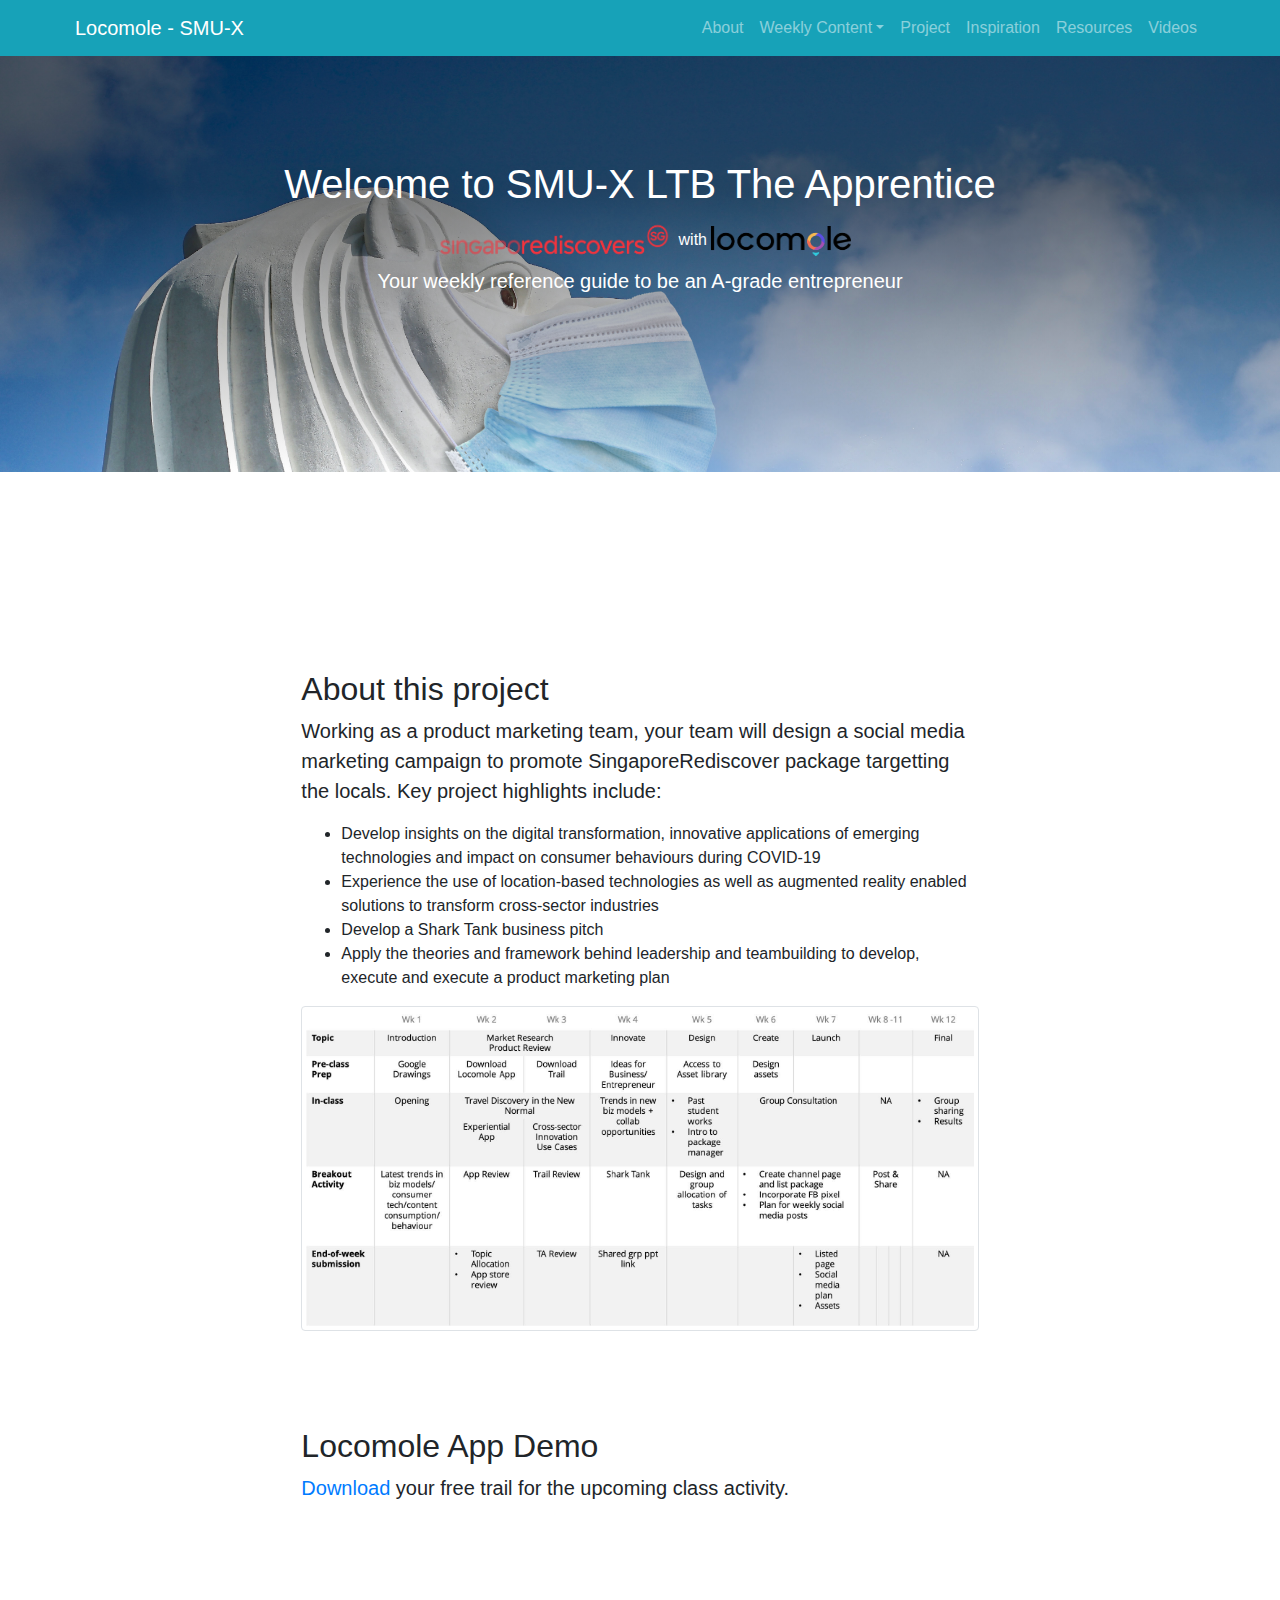
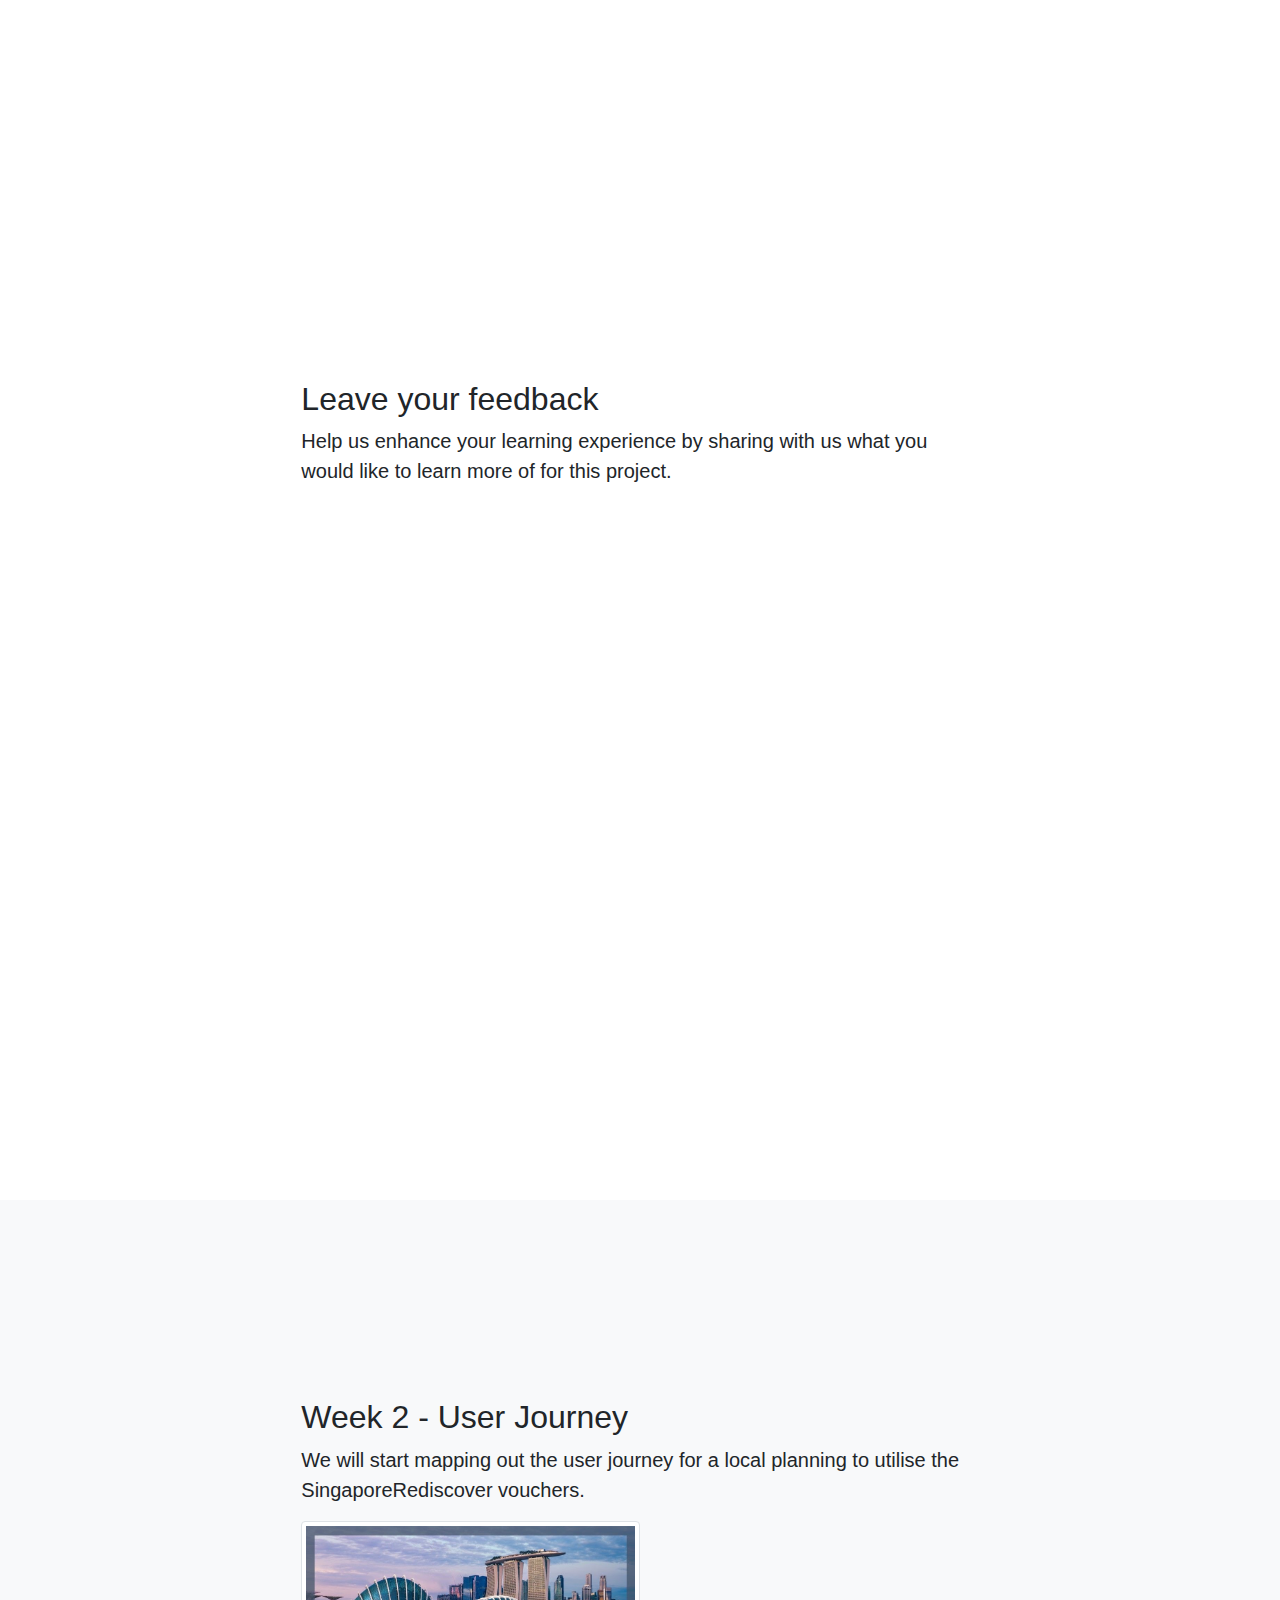
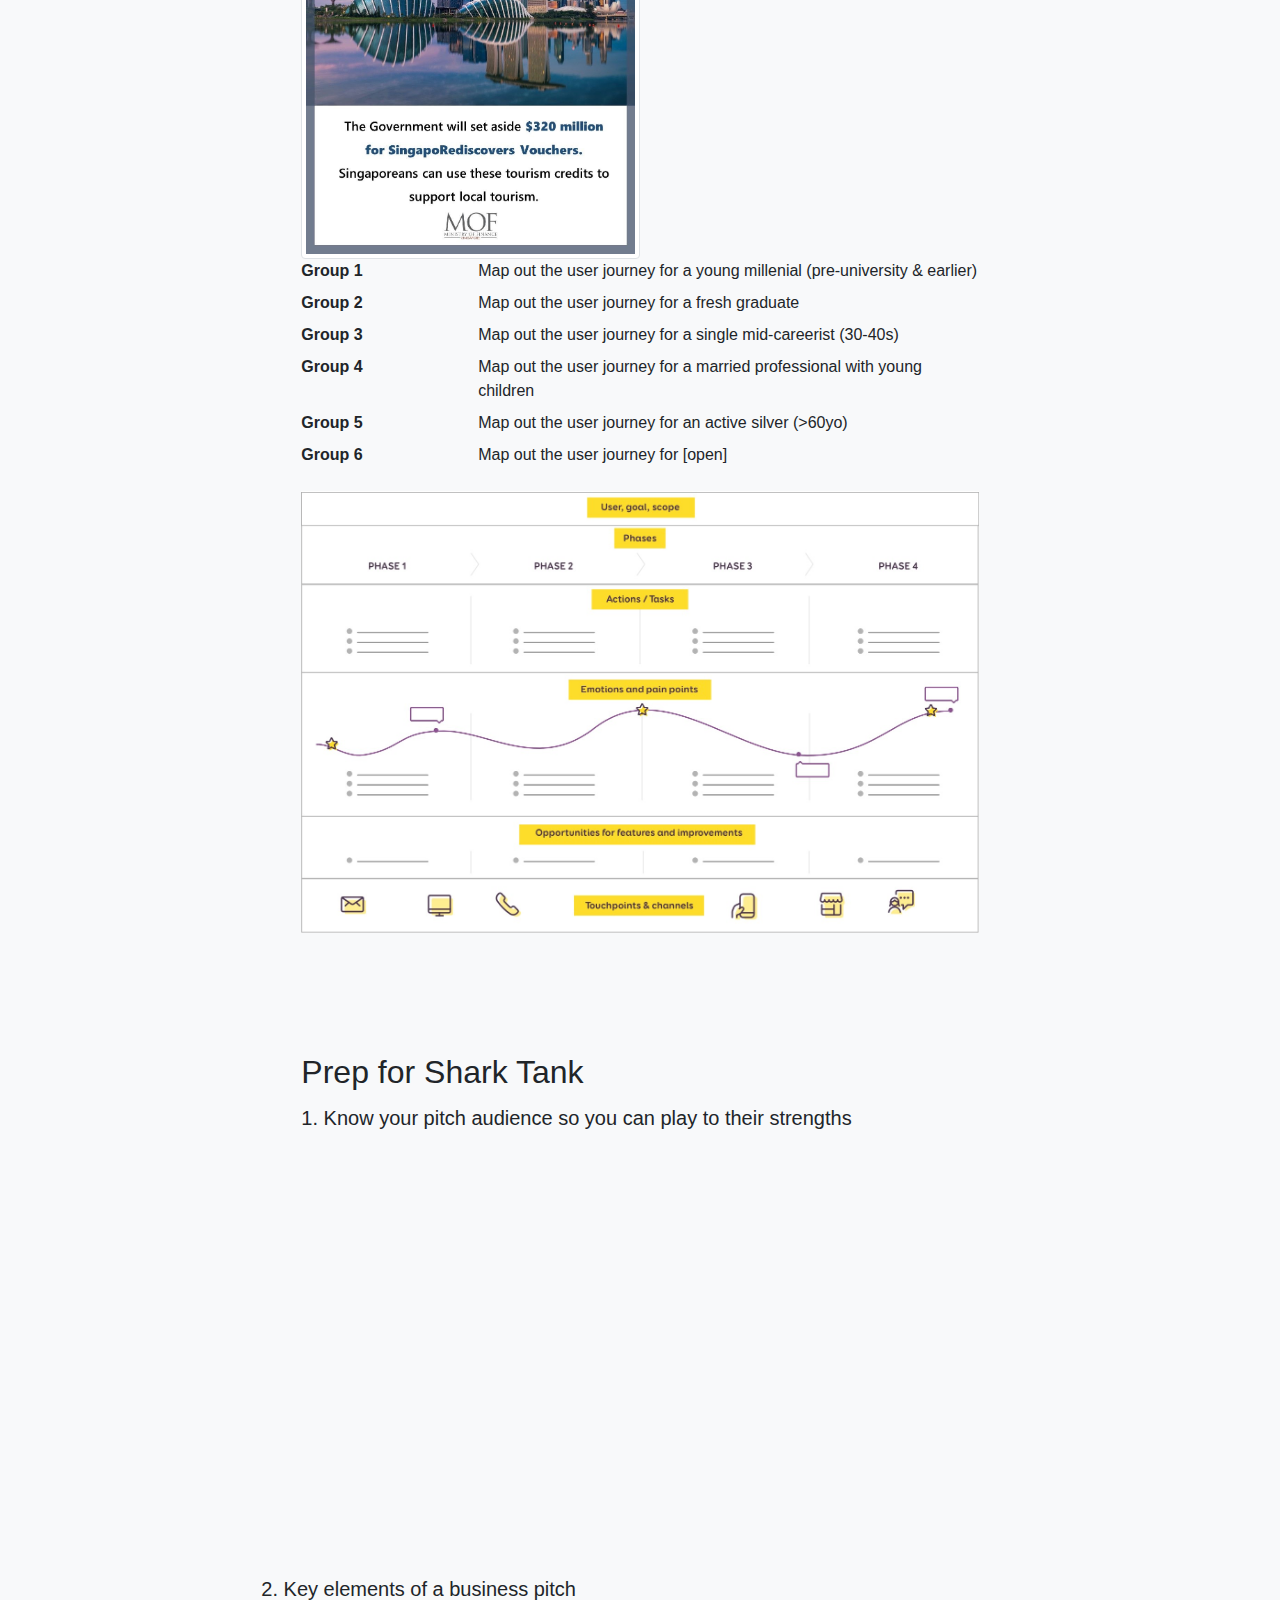
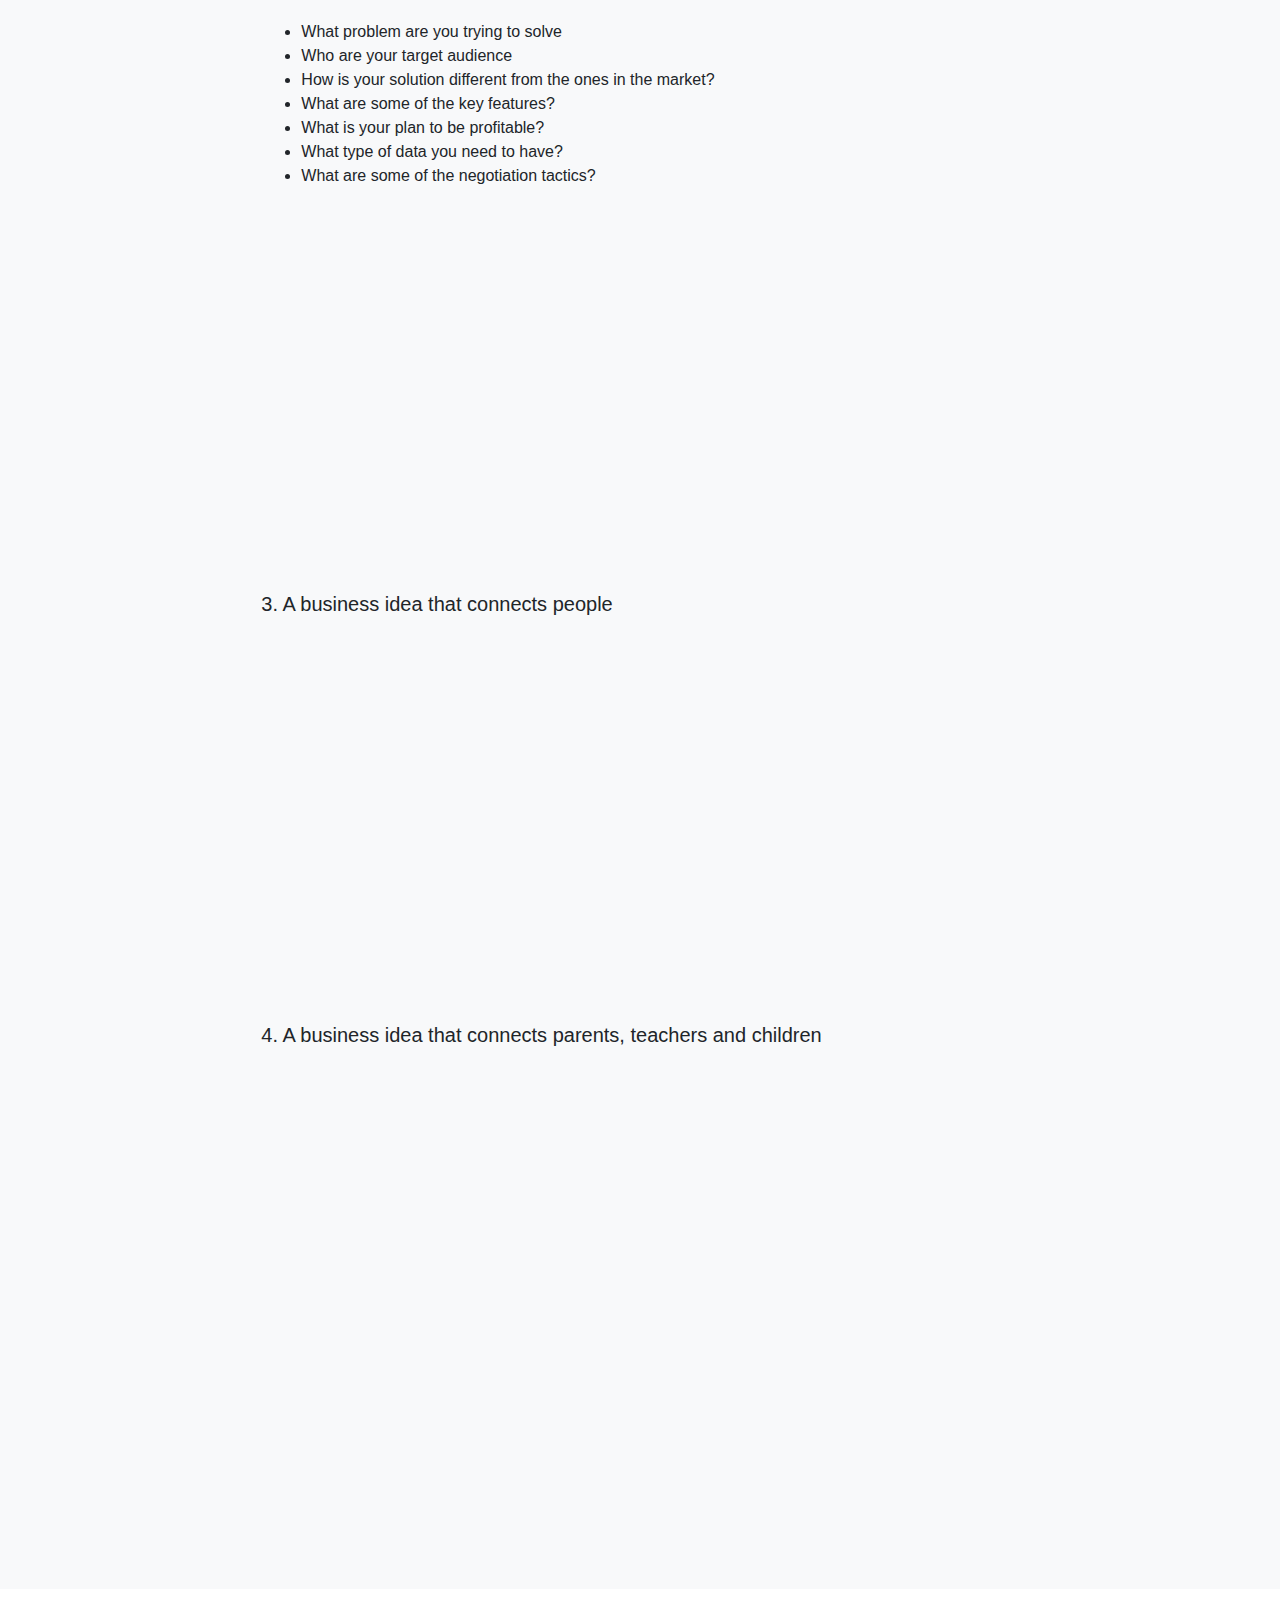
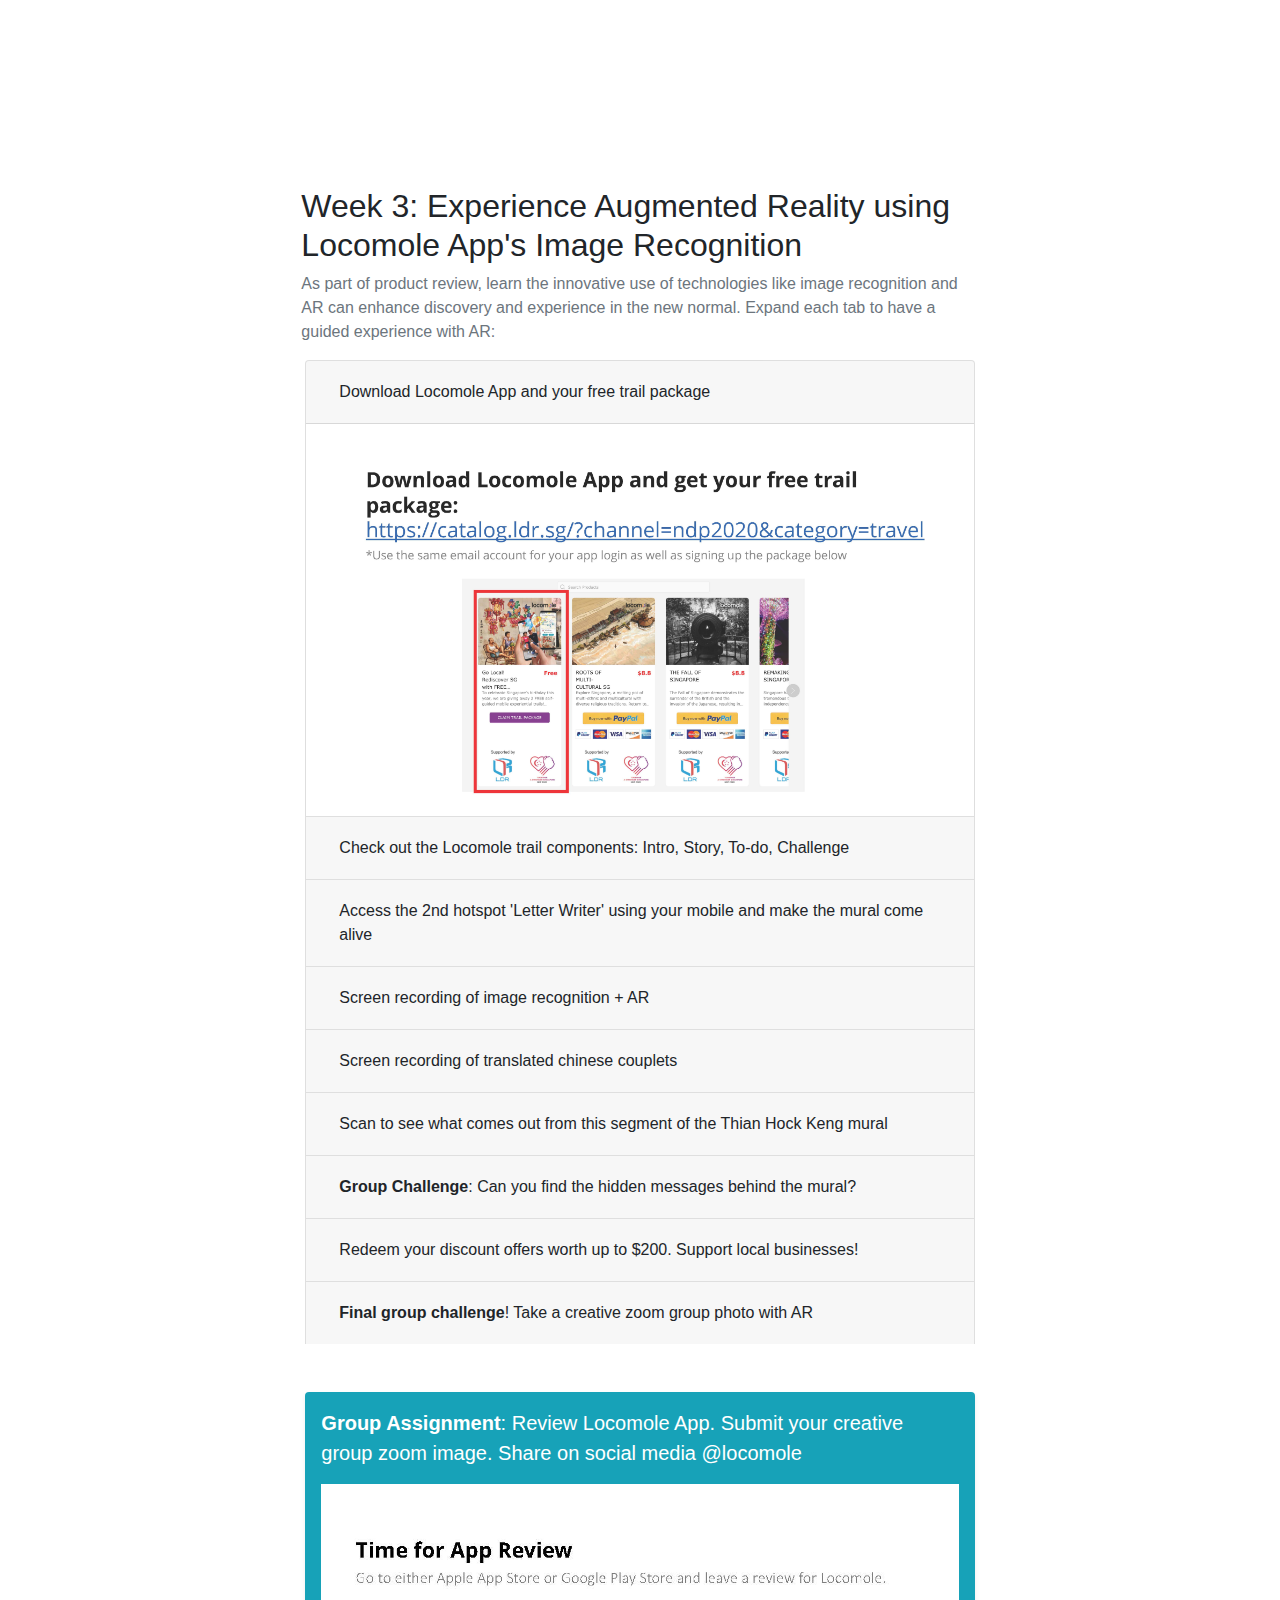
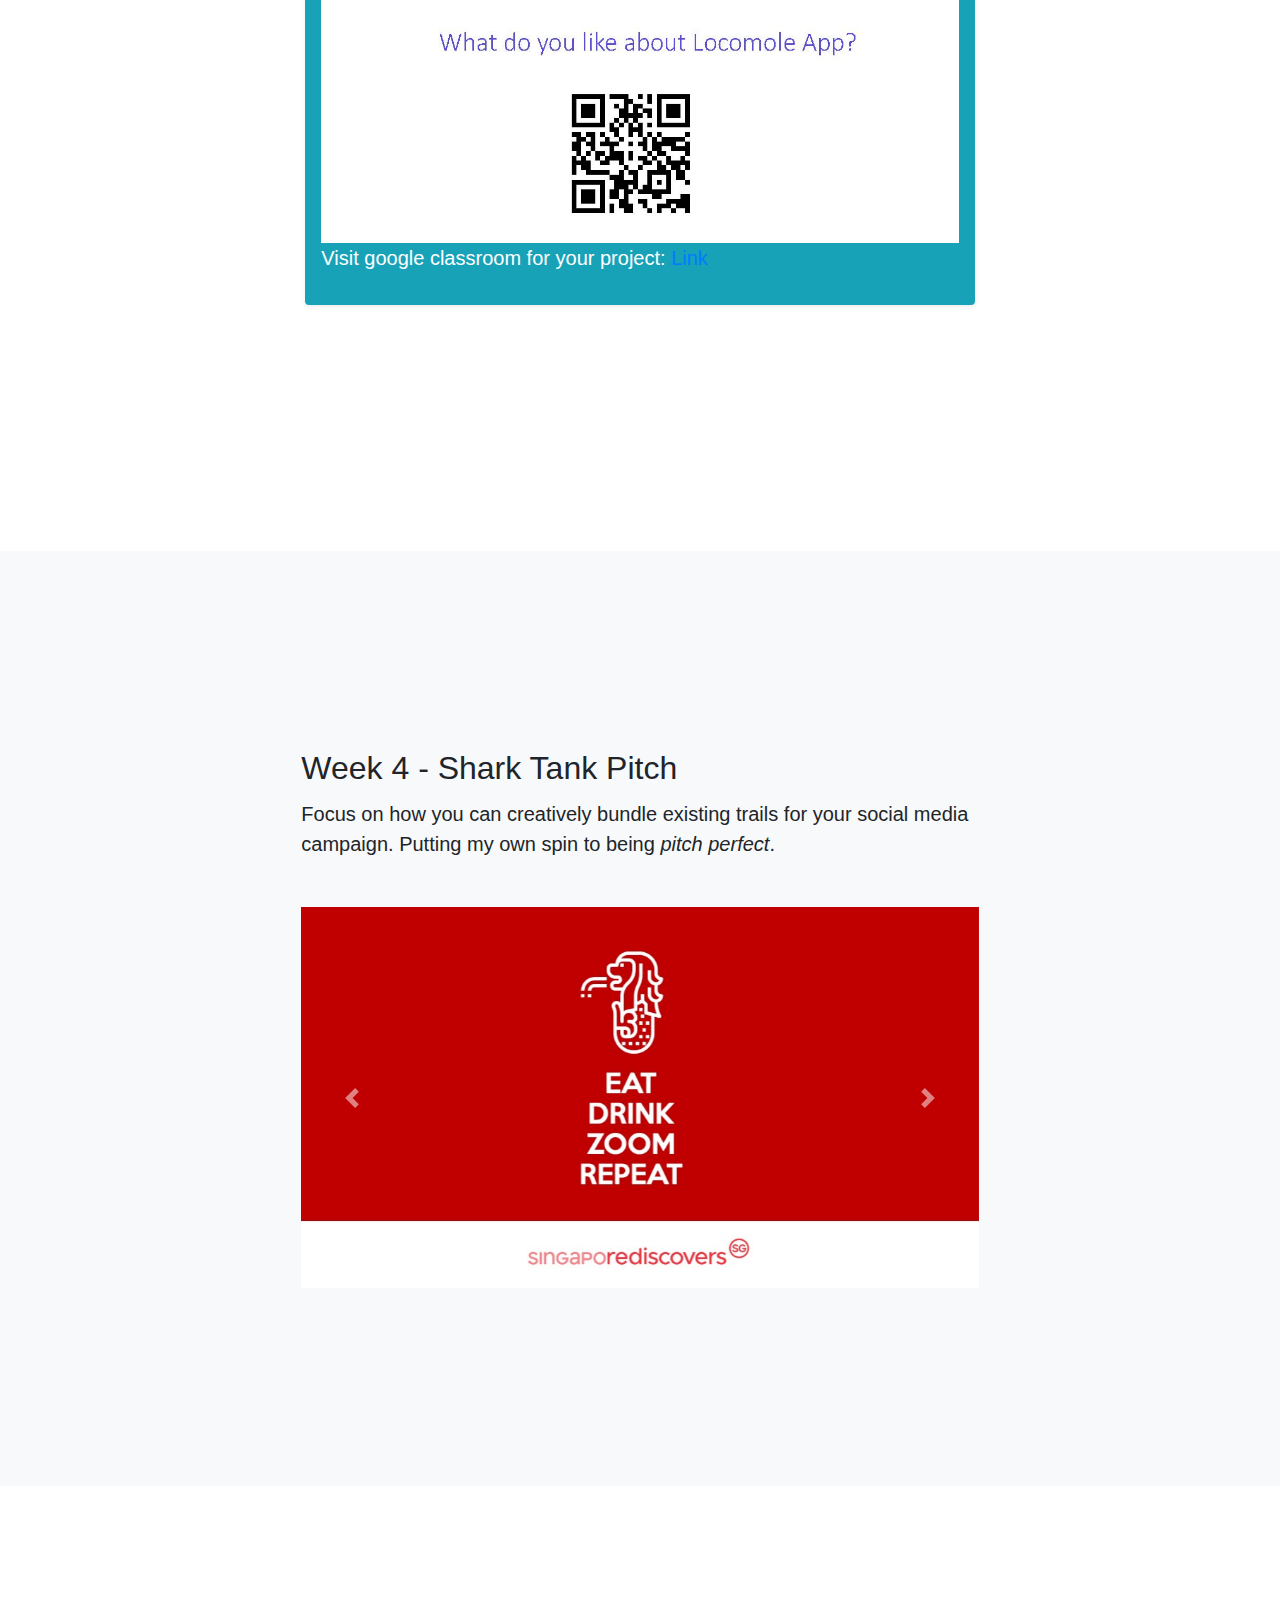
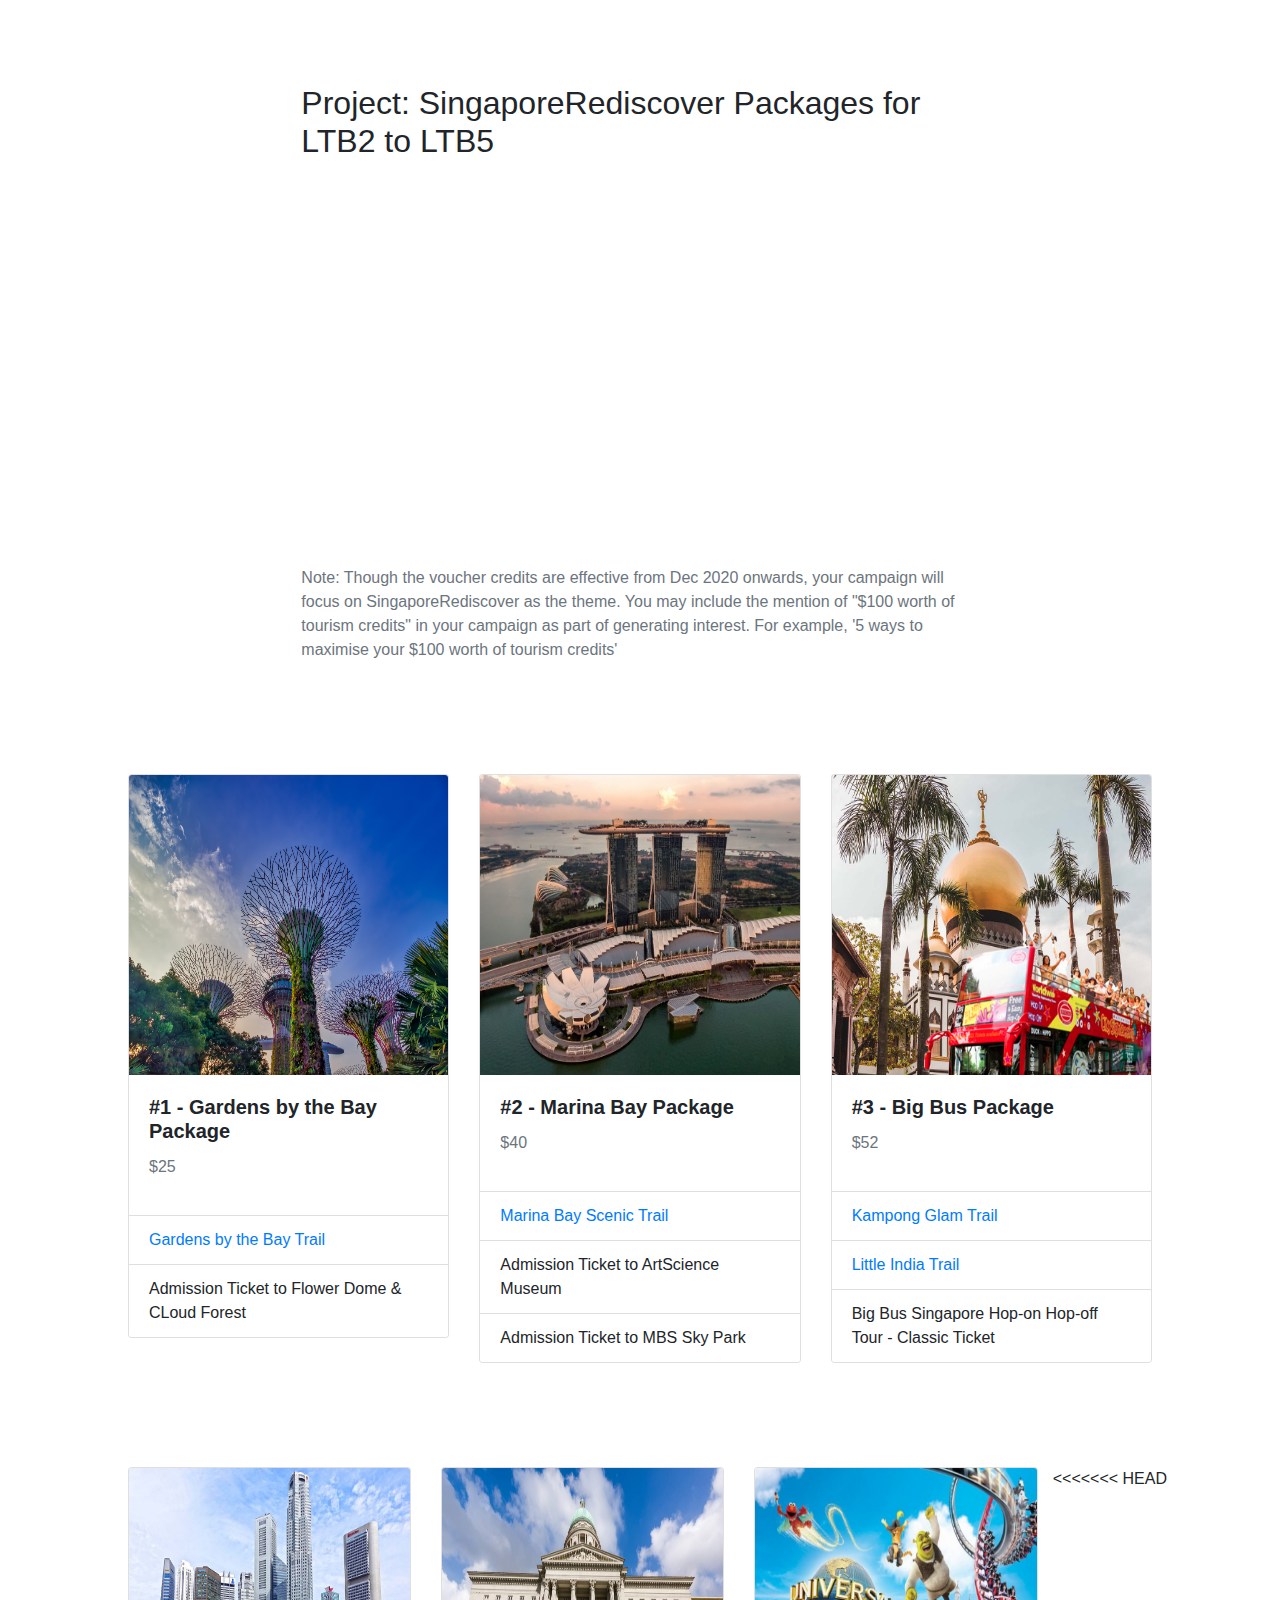
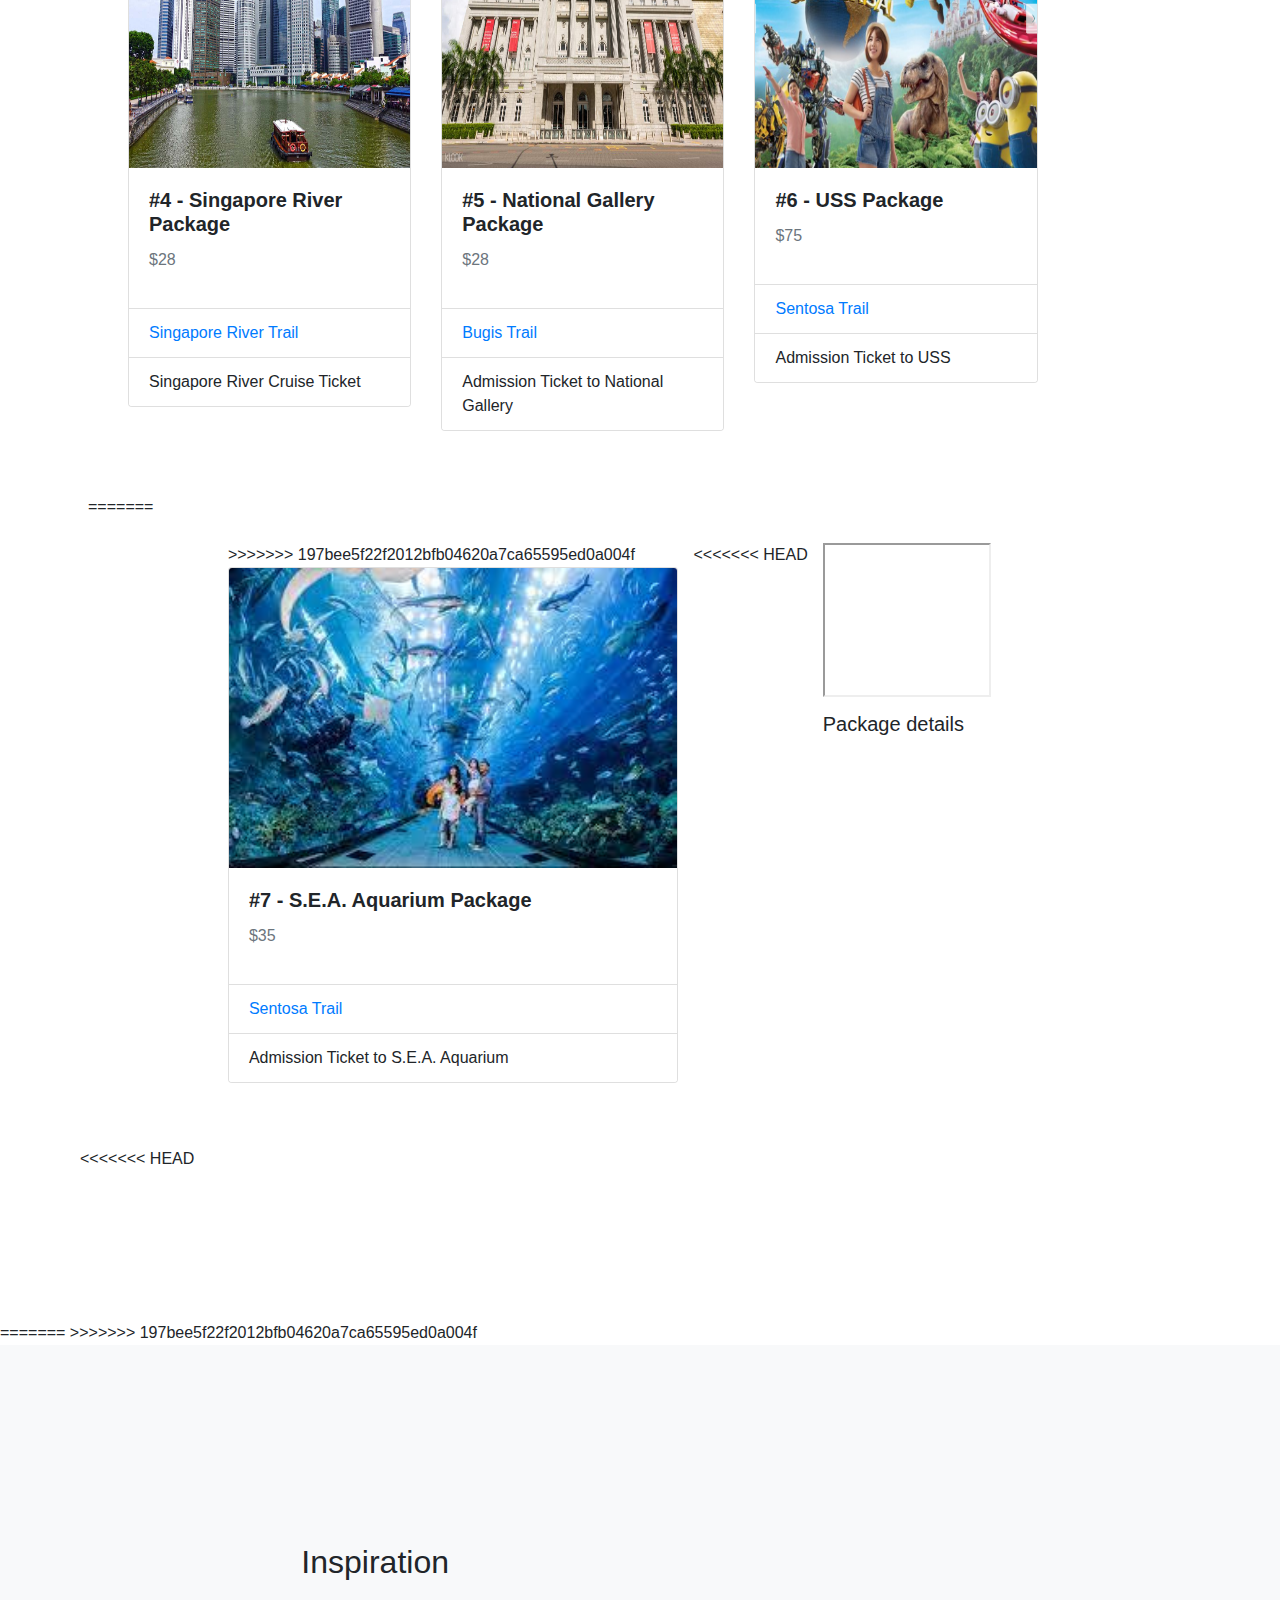
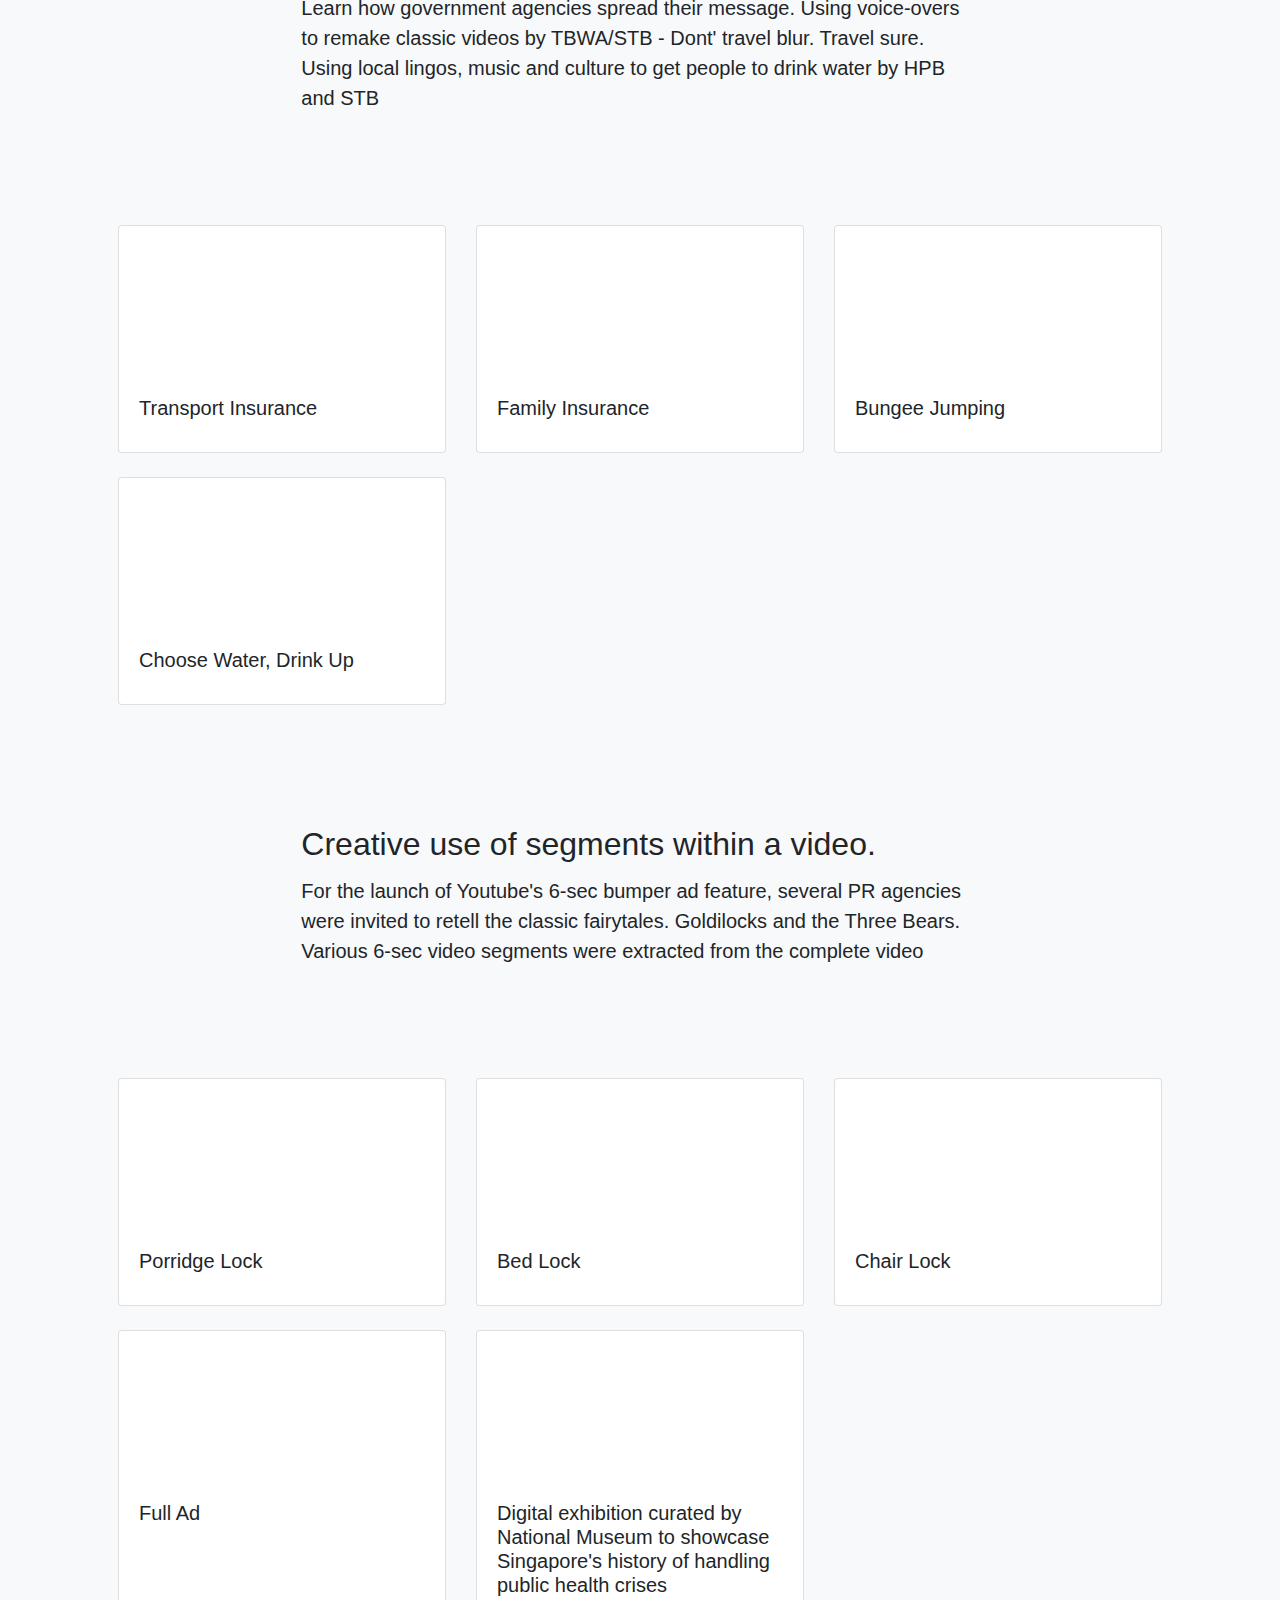
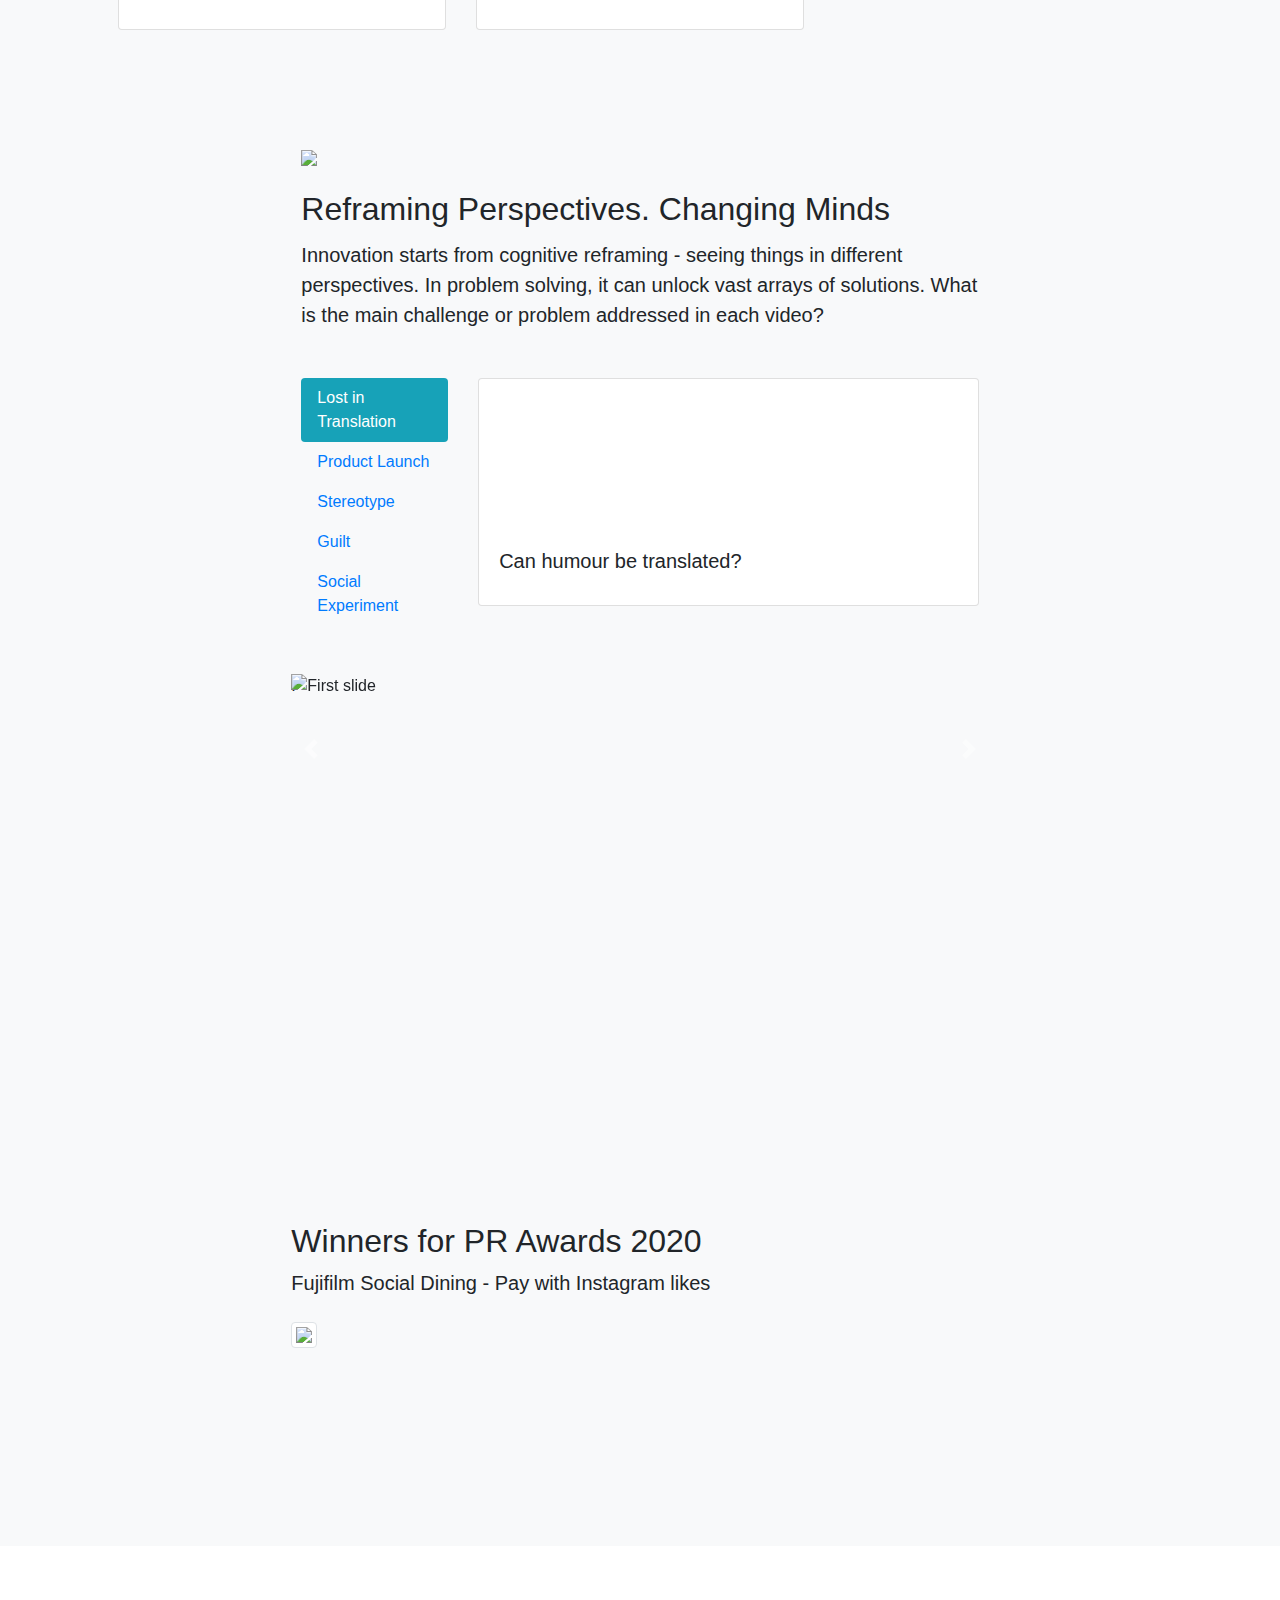
==== commit 1a070ded: "Merge branch 'master' of https://github.com/mrjohnchen/SMUX-LTB" ====
--- a/index.html
+++ b/index.html
@@ -87,7 +87,7 @@
           </div>
           <div class="col-lg-8 mx-auto p-5">
             <h2>Locomole App Demo</h2>
-            <p class="lead"><a href="https://catalog.ldr.sg/?channel=ndp2020&category=travel">Download</a> your free
+            <p class="lead"><a href="https://catalog.ldr.sg/?channel=ndp2020&category=travel" target="_blank">Download</a> your free
               trail for the upcoming class activity.
             </p>
             <iframe src="https://player.vimeo.com/video/448816442" width="100%" height="358" frameborder="0"
@@ -324,7 +324,7 @@
                       group zoom image. Share on social media @locomole</p>
                     <img src="images/Leave review.jpg" class="d-block w-100" alt="Leave app review">
                     <p class="lead text-white">Visit google classroom for your project:
-                      <a href="https://classroom.google.com/c/MTMyMTM4NDE3NDYy?cjc=biqcein">
+                      <a href="https://classroom.google.com/c/MTMyMTM4NDE3NDYy?cjc=biqcein" target="_blank">
                         Link</a> </p>
                   </blockquote>
                 </div>
@@ -390,7 +390,7 @@
                       <p class="text-muted">$25</p>
                     </div>
                     <ul class="list-group list-group-flush">
-                      <li class="list-group-item"><a href="https://shop.locomole.com/experiences/gardens-by-the-bay">Gardens by the Bay Trail</a></li>
+                      <li class="list-group-item"><a href="https://shop.locomole.com/experiences/gardens-by-the-bay" target="_blank">Gardens by the Bay Trail</a></li>
                       <li class="list-group-item">Admission Ticket to Flower Dome & CLoud Forest</li>
                     </ul>
                   </div>
@@ -403,7 +403,7 @@
                       <p class="text-muted">$40</p>
                     </div>
                     <ul class="list-group list-group-flush">
-                      <li class="list-group-item"><a href="https://shop.locomole.com/experiences/marina-bay-scenic-trail">Marina Bay Scenic Trail</a></li>
+                      <li class="list-group-item"><a href="https://shop.locomole.com/experiences/marina-bay-scenic-trail" target="_blank">Marina Bay Scenic Trail</a></li>
                       <li class="list-group-item">Admission Ticket to ArtScience Museum</li>
                       <li class="list-group-item">Admission Ticket to MBS Sky Park</li>
                     </ul>
@@ -417,8 +417,8 @@
                       <p class="text-muted">$52</p>
                     </div>
                     <ul class="list-group list-group-flush">
-                      <li class="list-group-item"><a href="https://shop.locomole.com/experiences/kampong-glam-walk-to-the-past">Kampong Glam Trail</a></li>
-                      <li class="list-group-item"><a href="https://shop.locomole.com/experiences/little-india-arts-cultural-trail">Little India Trail</a></li>
+                      <li class="list-group-item"><a href="https://shop.locomole.com/experiences/kampong-glam-walk-to-the-past" target="_blank">Kampong Glam Trail</a></li>
+                      <li class="list-group-item"><a href="https://shop.locomole.com/experiences/little-india-arts-cultural-trail" target="_blank">Little India Trail</a></li>
                       <li class="list-group-item">Big Bus Singapore Hop-on Hop-off Tour - Classic Ticket</li>
                     </ul>
                   </div>
@@ -433,7 +433,7 @@
                       <p class="text-muted">$28</p>
                     </div>
                     <ul class="list-group list-group-flush">
-                      <li class="list-group-item"><a href="https://shop.locomole.com/experiences/singapore-river-trail">Singapore River Trail</a></li>
+                      <li class="list-group-item"><a href="https://shop.locomole.com/experiences/singapore-river-trail" target="_blank">Singapore River Trail</a></li>
                       <li class="list-group-item">Singapore River Cruise Ticket</li>
                     </ul>
                   </div>
@@ -446,7 +446,7 @@
                       <p class="text-muted">$28</p>
                     </div>
                     <ul class="list-group list-group-flush">
-                      <li class="list-group-item"><a href="https://shop.locomole.com/experiences/bugis-arts-and-heritage">Bugis Trail</a></li>
+                      <li class="list-group-item"><a href="https://shop.locomole.com/experiences/bugis-arts-and-heritage" target="_blank">Bugis Trail</a></li>
                       <li class="list-group-item">Admission Ticket to National Gallery</li>
                     </ul>
                   </div>
@@ -459,14 +459,20 @@
                       <p class="text-muted">$75</p>
                     </div>
                     <ul class="list-group list-group-flush">
-                      <li class="list-group-item"><a href="https://shop.locomole.com/experiences/sentosa-must-see-trail/">Sentosa Trail</a></li>
+                      <li class="list-group-item"><a href="https://shop.locomole.com/experiences/sentosa-must-see-trail/" target="_blank">Sentosa Trail</a></li>
                       <li class="list-group-item">Admission Ticket to USS</li>
                     </ul>
                   </div>
                 </div>
+<<<<<<< HEAD
+              </div>
+              <div class="row p-2">
+                <div class="col mb-1">
+=======
             </div>
                  <div class="row p-5">
                 <div class="col-sm-6 mb-2">
+>>>>>>> 197bee5f22f2012bfb04620a7ca65595ed0a004f
                   <div class="card">
                     <img class="card-img-top" src="images/SEA aquarium.jpeg" width="450px" height="300px">
                     <div class="card-body">
@@ -474,19 +480,29 @@
                       <p class="text-muted">$35</p>
                     </div>
                     <ul class="list-group list-group-flush">
-                      <li class="list-group-item"><a href="https://shop.locomole.com/experiences/sentosa-must-see-trail/">Sentosa Trail</a></li>
+                      <li class="list-group-item"><a href="https://shop.locomole.com/experiences/sentosa-must-see-trail/" target="_blank">Sentosa Trail</a></li>
                       <li class="list-group-item">Admission Ticket to S.E.A. Aquarium</li>
                     </ul>
                   </div>
                 </div>
+<<<<<<< HEAD
+                <div class="col mb-1">
+                  <iframe src="https://ttg.ldr.sg/?channel=heaahustseoitsua&category=tourpackage" width="500px"
+=======
                 <div class="col-sm-6 mb-2">
                   <iframe src="https://ttg.ldr.sg/?channel=heaahustseoitsua&category=tourpackage" width="100%"
+>>>>>>> 197bee5f22f2012bfb04620a7ca65595ed0a004f
                     height="600px"></iframe>
                   <h5 class="card-title">Package details<b></b></h5>
                 </div>
               </div>
             </div>
+<<<<<<< HEAD
+          </div>
+      </section>
+=======
           </section>
+>>>>>>> 197bee5f22f2012bfb04620a7ca65595ed0a004f
       <section id="inspiration" class="bg-light">
         <div class="container">
           <div class="row">
@@ -596,6 +612,18 @@
                           allowfullscreen></iframe>
                         <div class="card-body">
                           <h5 class="card-title">Full Ad</h5>
+                        </div>
+                      </div>
+                    </div>
+                    <div class="col mb-4">
+                      <div class="card h-100">
+                        <iframe class="embed-responsive-item" src="https://www.youtube.com/embed/AQvBgniVNPY"
+                          frameborder="0"
+                          allow="accelerometer; autoplay; encrypted-media; gyroscope; picture-in-picture"
+                          allowfullscreen></iframe>
+                        <div class="card-body">
+                          <h5 class="card-title">Digital exhibition curated by National Museum to showcase Singapore's
+                            history of handling public health crises</h5>
                         </div>
                       </div>
                     </div>
@@ -757,8 +785,13 @@
               <h2>Request for Resources</h2>
               <p>Submit your request or enquiry here. Your inputs will be sent to the Google Forms. Receive
                 your requested resource(s) or answer to your enquiry through your email.</p>
+<<<<<<< HEAD
               <li><a href="https://elements.envato.com/">Elements Envato</a></li>
               <li><a href="https://www.shutterstock.com/">Shutterstock</a></li><br>
+=======
+              <li><a href="https://elements.envato.com/" target="_blank">Elements Envato</a></li>
+              <li><a href="https://www.shutterstock.com/" target="_blank">Shutterstock</a></li><br>
+>>>>>>> 197bee5f22f2012bfb04620a7ca65595ed0a004f
               <form
                 action="https://docs.google.com/forms/u/0/d/e/1FAIpQLScQuQ6LO3QxXmSSWkrldQdpXdKo87Sy-9bAUs-IUbD2O7mIXQ/formResponse"
                 target="_self" method="POST">
@@ -774,10 +807,14 @@
                     placeholder="Enter url(s) for resource or enquiry"></textarea></div>
                 <input type="submit" value="Submit">
               </form>
+<<<<<<< HEAD
+
+=======
 <br><br>
+>>>>>>> 197bee5f22f2012bfb04620a7ca65595ed0a004f
               <p class="lead">Guides</p>
               <ul>
-                <li><a href="https://thecreativeindependent.com/guides/how-to-get-press-for-your-creative-work/">
+                <li><a href="https://thecreativeindependent.com/guides/how-to-get-press-for-your-creative-work/" target="_blank">
                     How to get press for your creative</a>. A guide to creating a PR strategy, refining your
                   story, and
                   pitching writers, written by Kate Bernyk with illustrations by Qiong Li.</li>
@@ -788,27 +825,27 @@
                   marketers:
                   Chrome extensions they installed</small></em></p>
               <ul>
-                <li><a href="https://remove.bg">Remove.bg</a>.
+                <li><a href="https://remove.bg" target="_blank">Remove.bg</a>.
                   Remove background from your images</li>
 
-                <li><a href="https://apps.apple.com/us/app/inshot-video-editor/id997362197">Inshot</a>.
+                <li><a href="https://apps.apple.com/us/app/inshot-video-editor/id997362197" target="_blank">Inshot</a>.
                   Video Editor App</li>
-                <li><a href="chrome-extension://eenjdnjldapjajjofmldgmkjaienebbj/options.html">Copyfish free
+                <li><a href="chrome-extension://eenjdnjldapjajjofmldgmkjaienebbj/options.html" target="_blank">Copyfish free
                     OCR
                     software</a>.
                   Extract text from your images, video, pdf</li>
-                <li><a href="https://chrome.google.com/webstore/detail/keyword-surfer/bafijghppfhdpldihckdcadbcobikaca">
+                <li><a href="https://chrome.google.com/webstore/detail/keyword-surfer/bafijghppfhdpldihckdcadbcobikaca" target="_blank">
                     Keyword surfer</a>.
                   Get the search volumes of keywords</li>
                 <li><a
-                    href="https://chrome.google.com/webstore/detail/image-downloader/cnpniohnfphhjihaiiggeabnkjhpaldj">
+                    href="https://chrome.google.com/webstore/detail/image-downloader/cnpniohnfphhjihaiiggeabnkjhpaldj" target="_blank">
                     Image downloader</a>.
                   Download images from the website</li>
-                <li><a href="https://animockup.com/">
+                <li><a href="https://animockup.com/" target="_blank">
                     Animockup</a>.
                   Create animated mockup for social media using easy drag and drop</li>
                 <img class="img-fluid img-thumbnail justify-content-center" src="images/animockup.png" height="auto">
-                <li><a href="https://app.scenelab.io/">
+                <li><a href="https://app.scenelab.io" target="_blank">
                     SceneLab</a>.
                   Create scenes or mockup easily</li>
                 <img class="img-fluid img-thumbnail justify-content-center" src="images/app scenelab io.png"
@@ -1072,7 +1109,13 @@
         <div class="container">
           <p class="m-0 text-center text-white">Copyright &copy; John Chen</p>
           <p class="m-0 text-center text-white">Connect with me on <a
+<<<<<<< HEAD
               href="https://www.linkedin.com/in/mrjohnchen/">Linkedin</a></p>
+          <p class="m-0 text-center text-white">This site is coded from scratch using Bootstrap as part of learning
+            programming basics </p>
+=======
+              href="https://www.linkedin.com/in/mrjohnchen" target="_blank">Linkedin</a></p>
+>>>>>>> 197bee5f22f2012bfb04620a7ca65595ed0a004f
         </div>
       </footer>
 
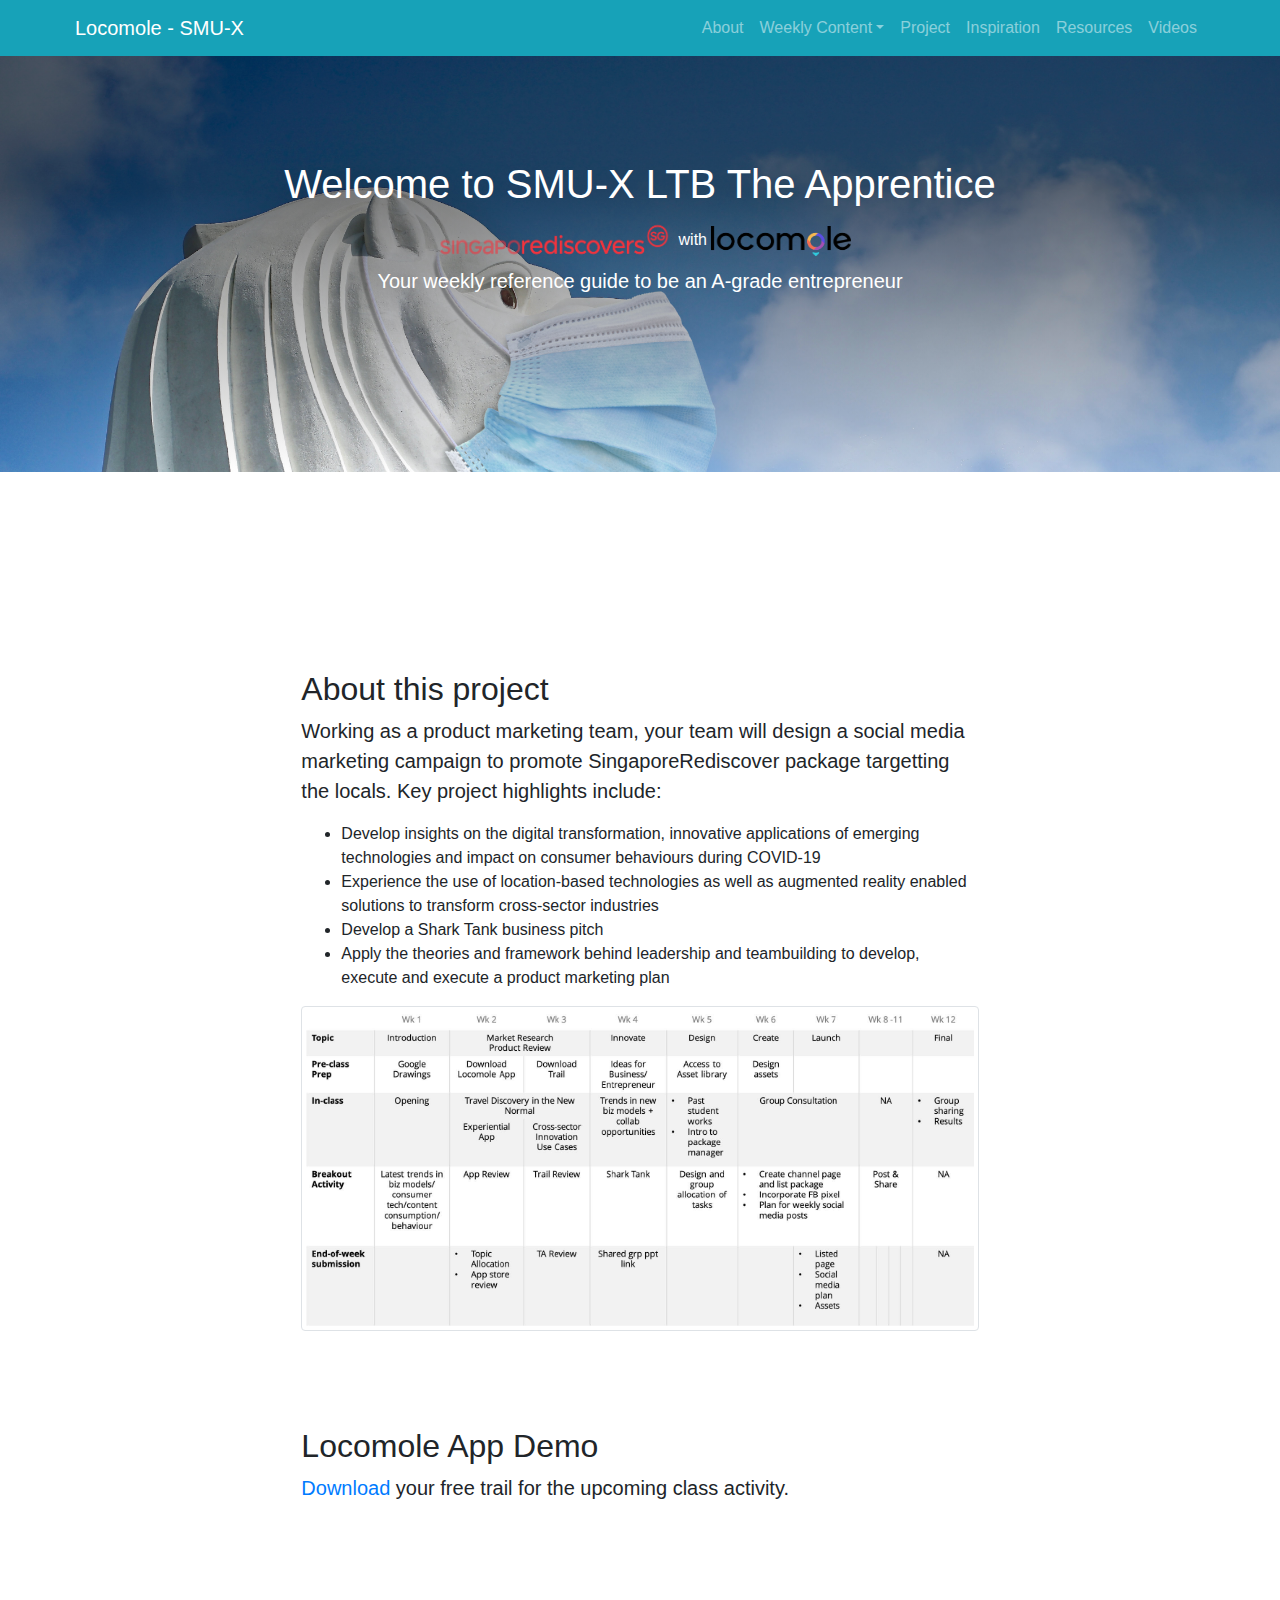
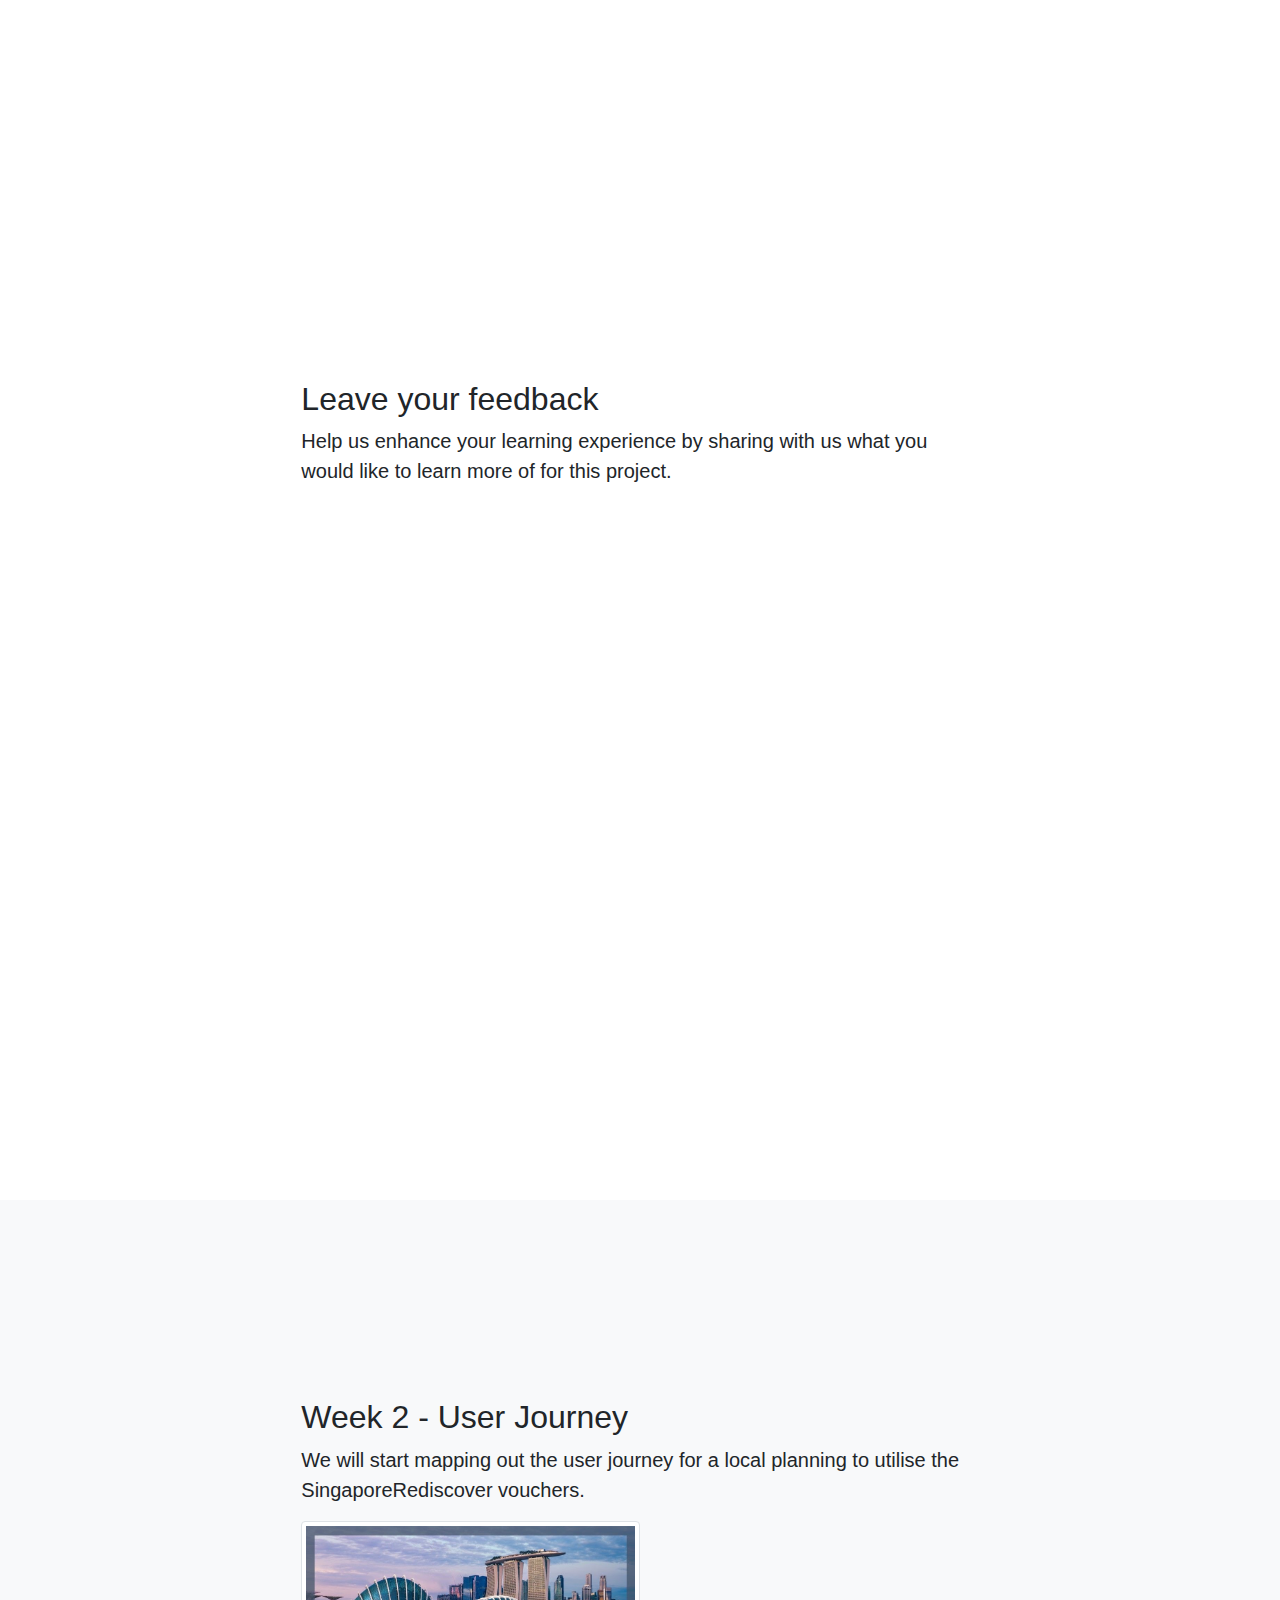
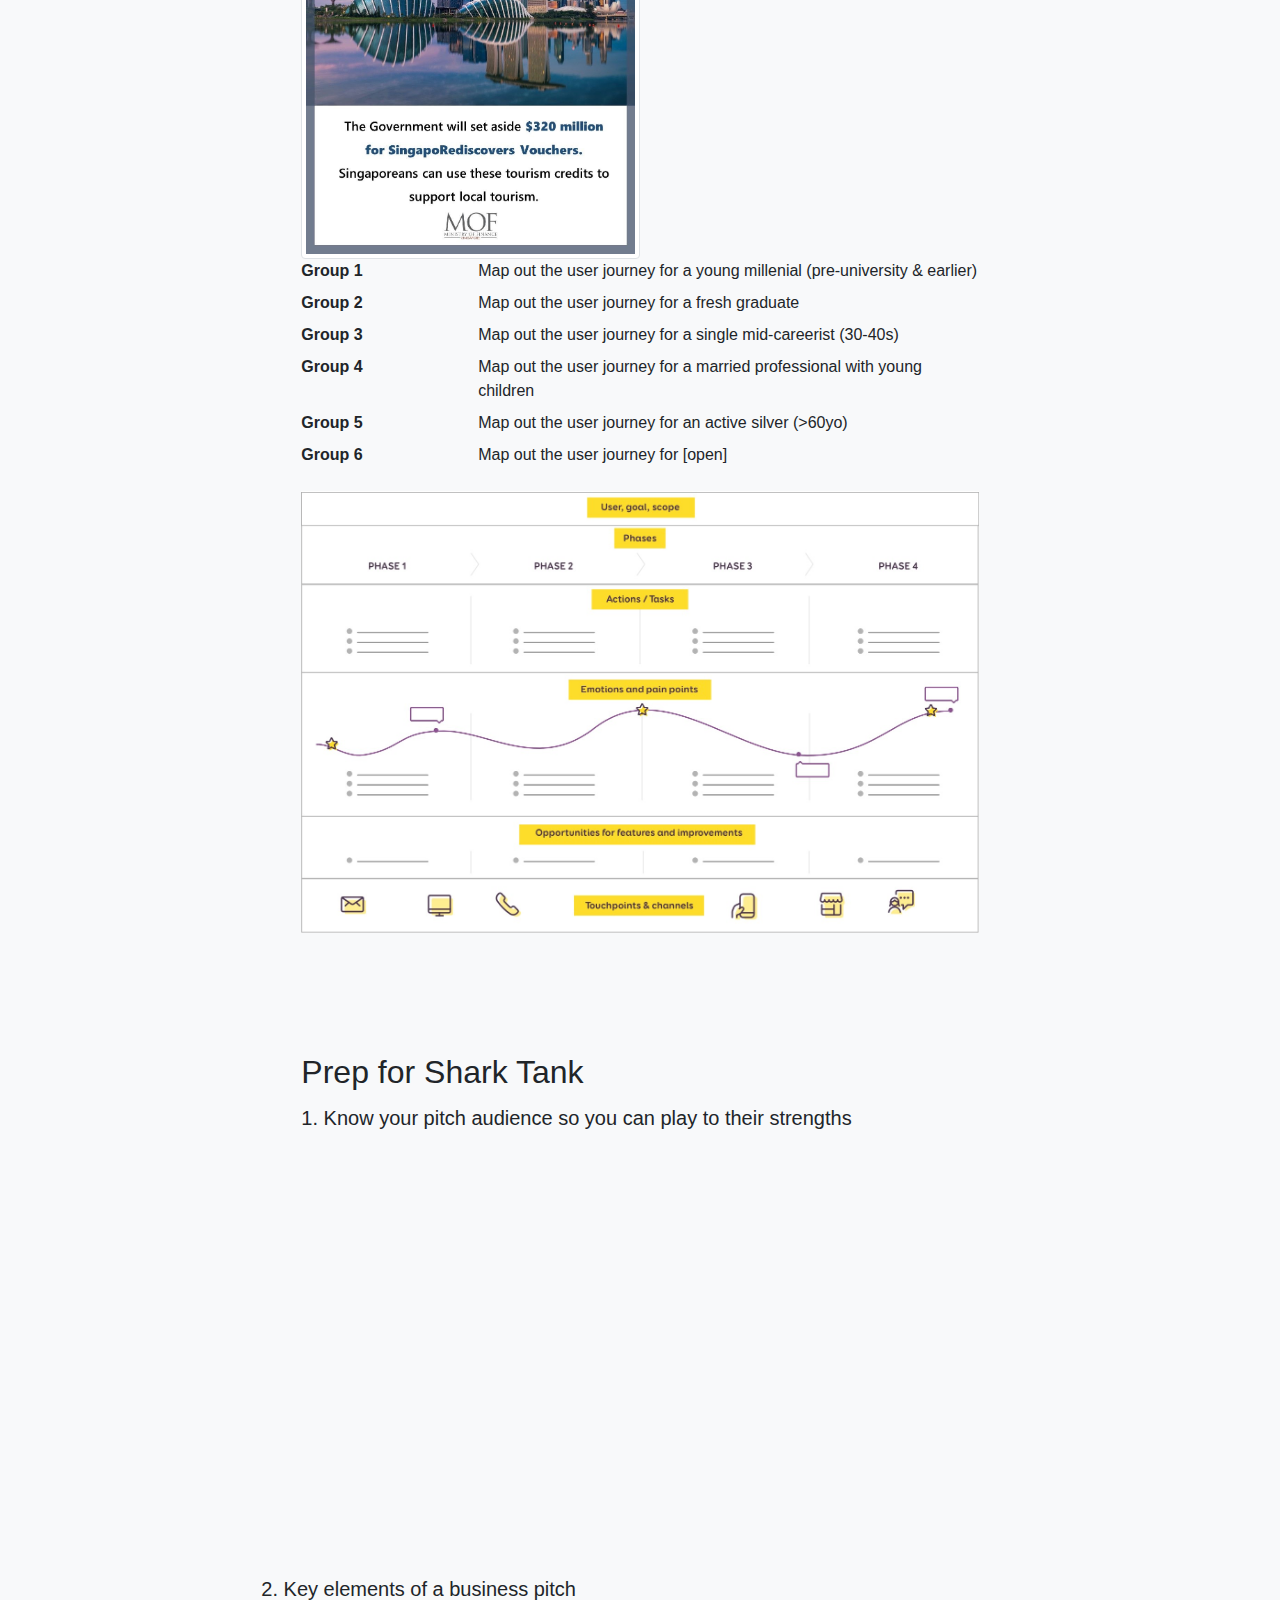
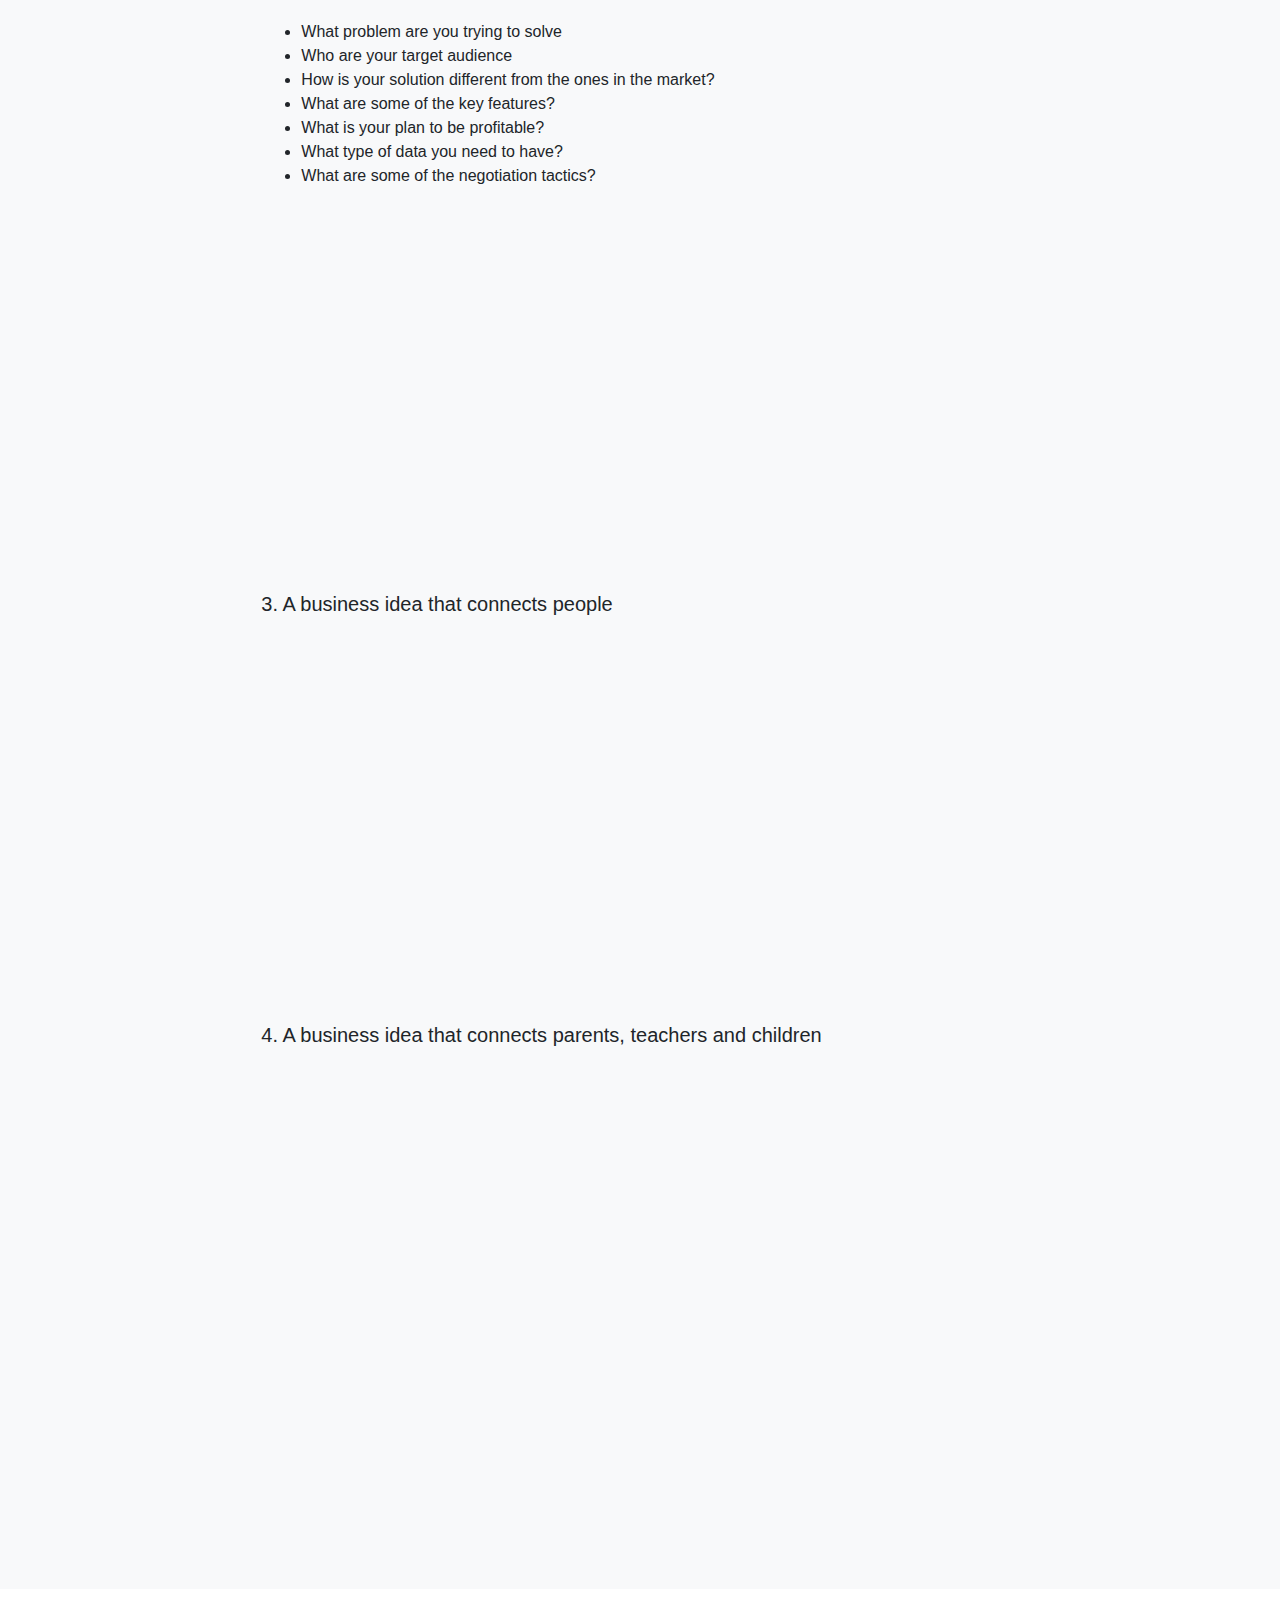
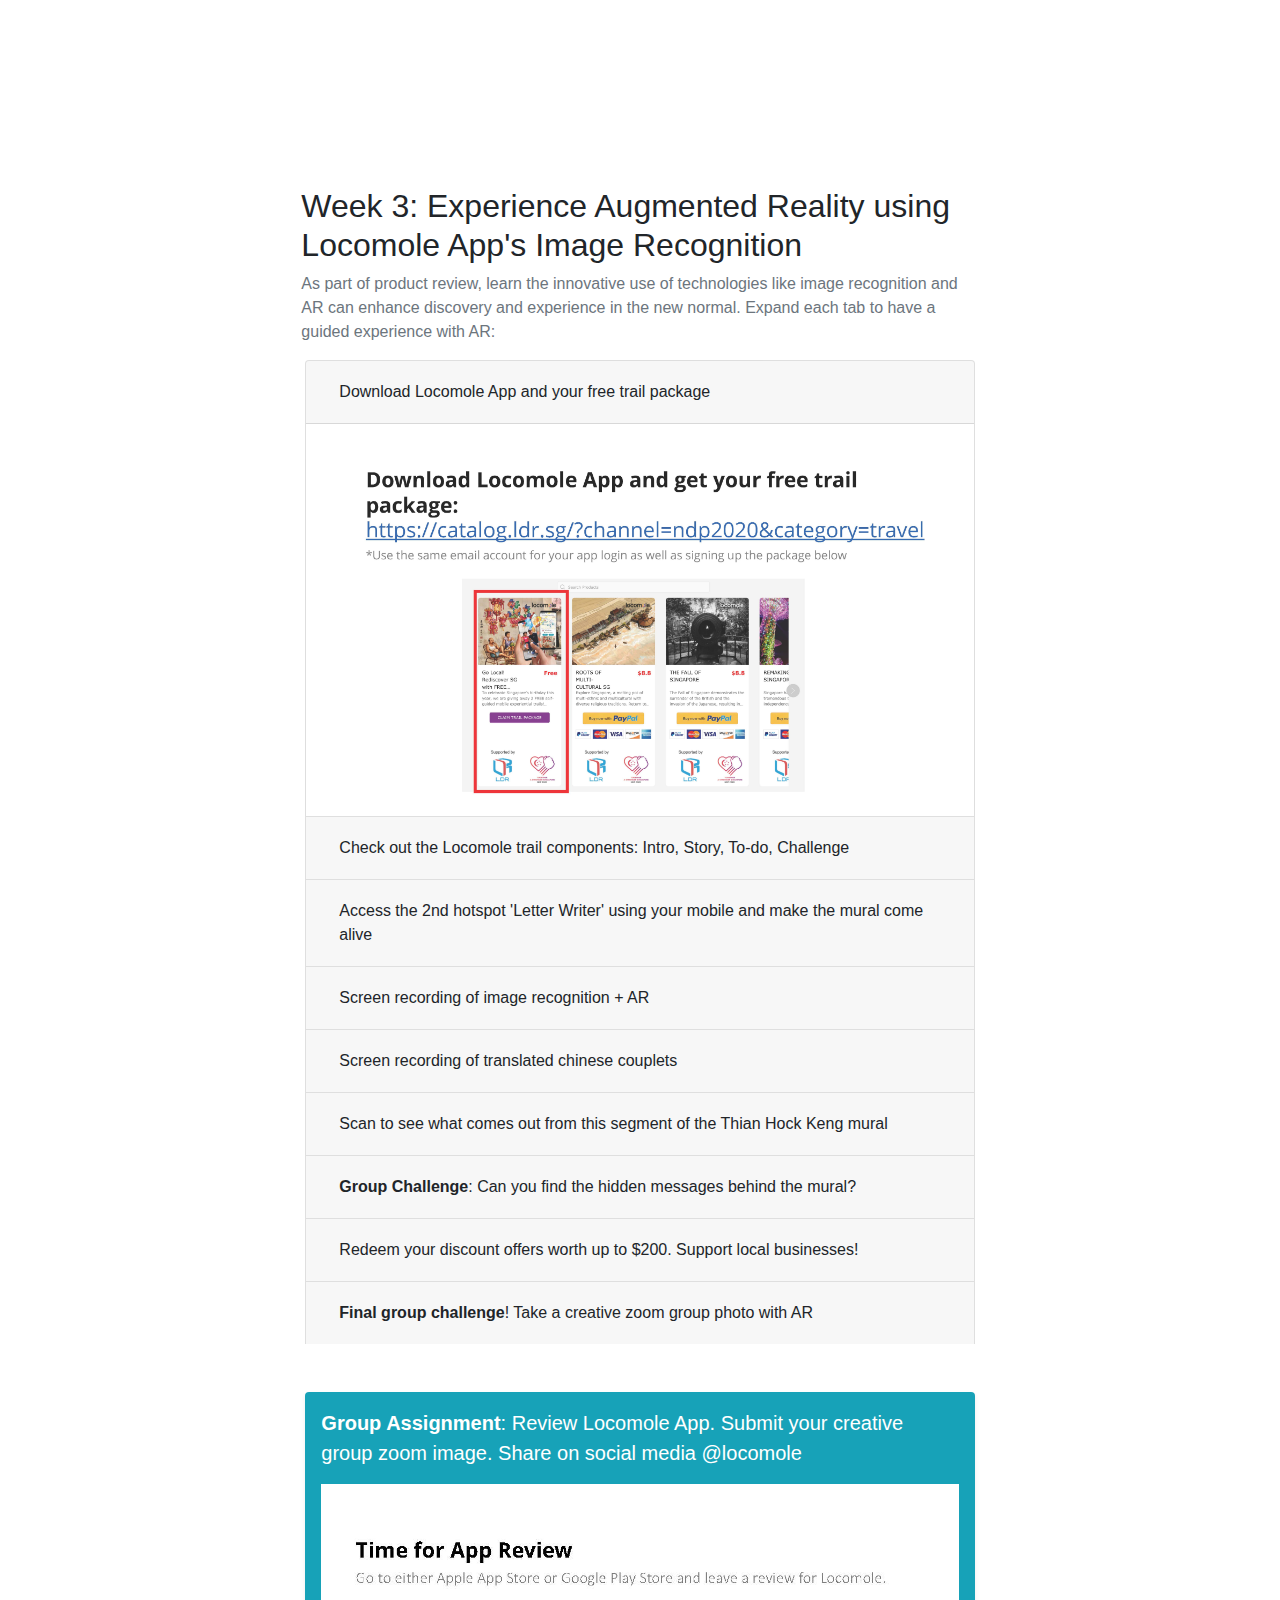
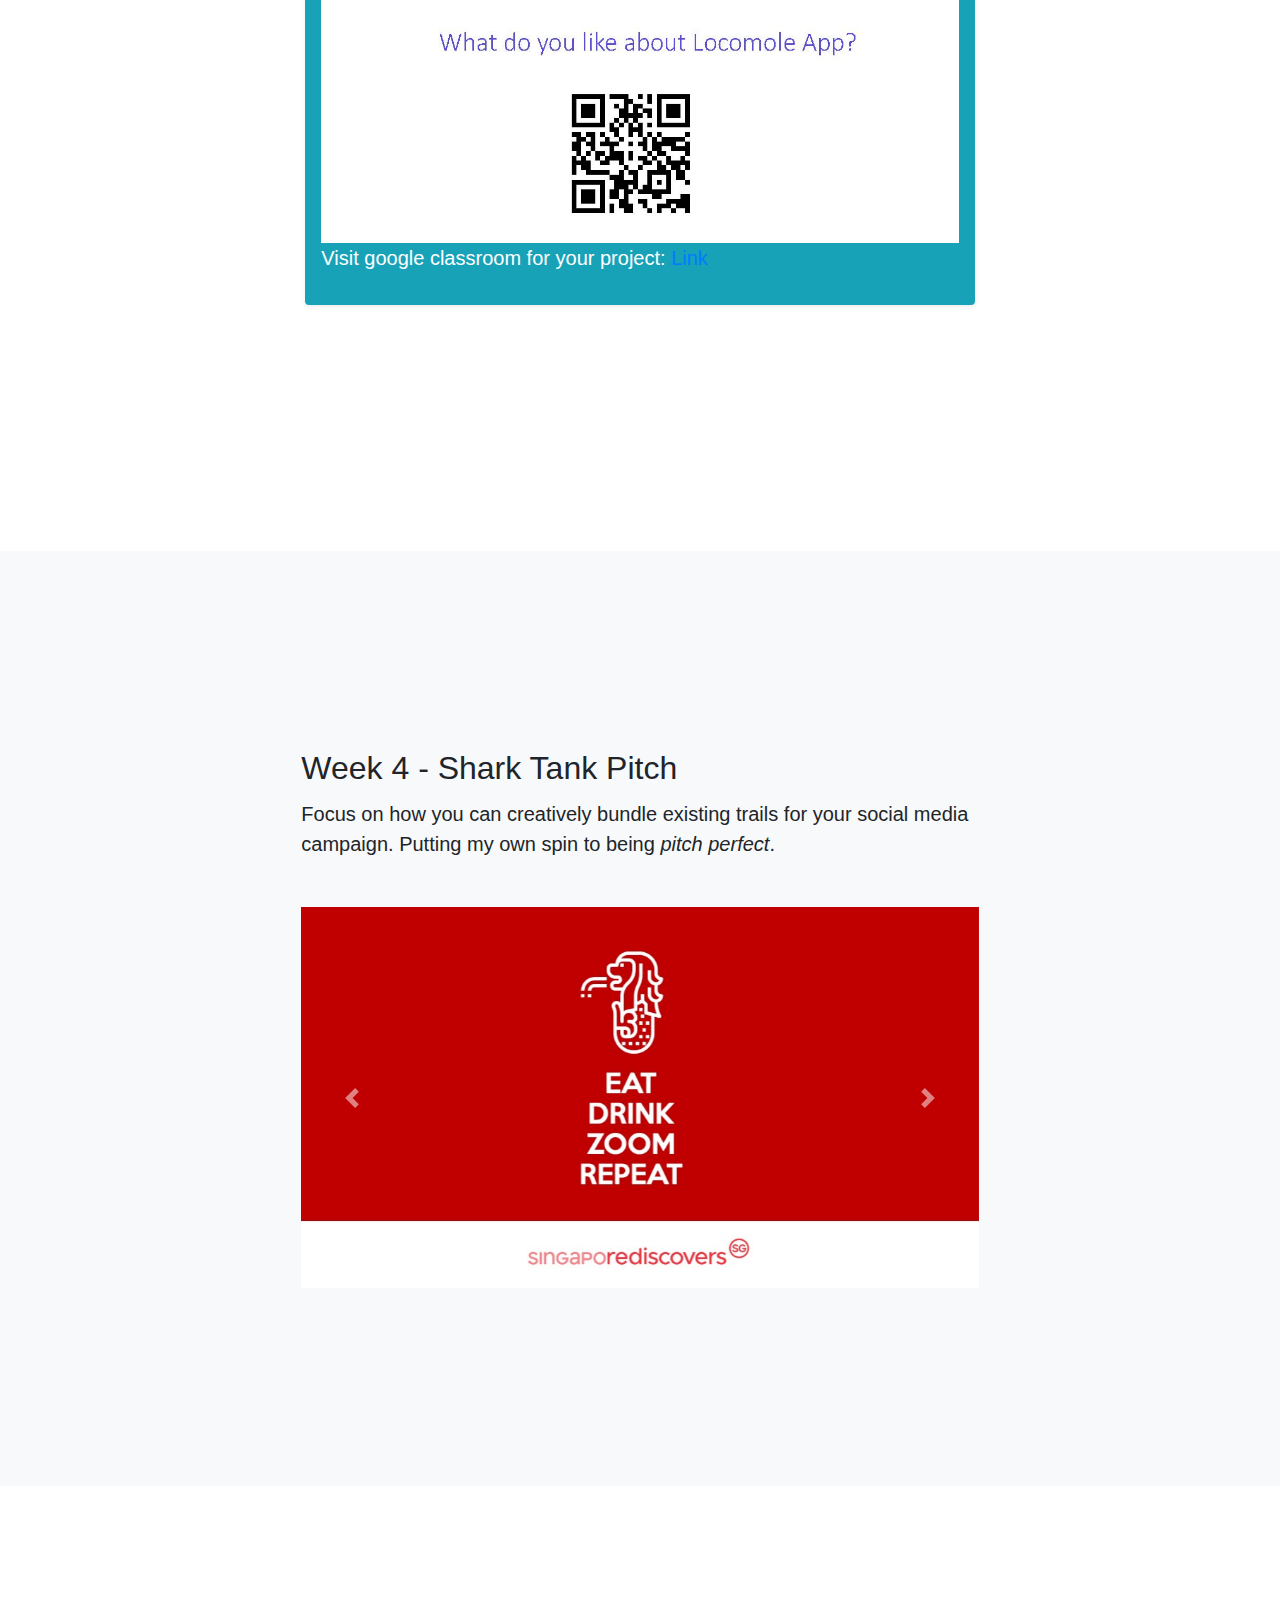
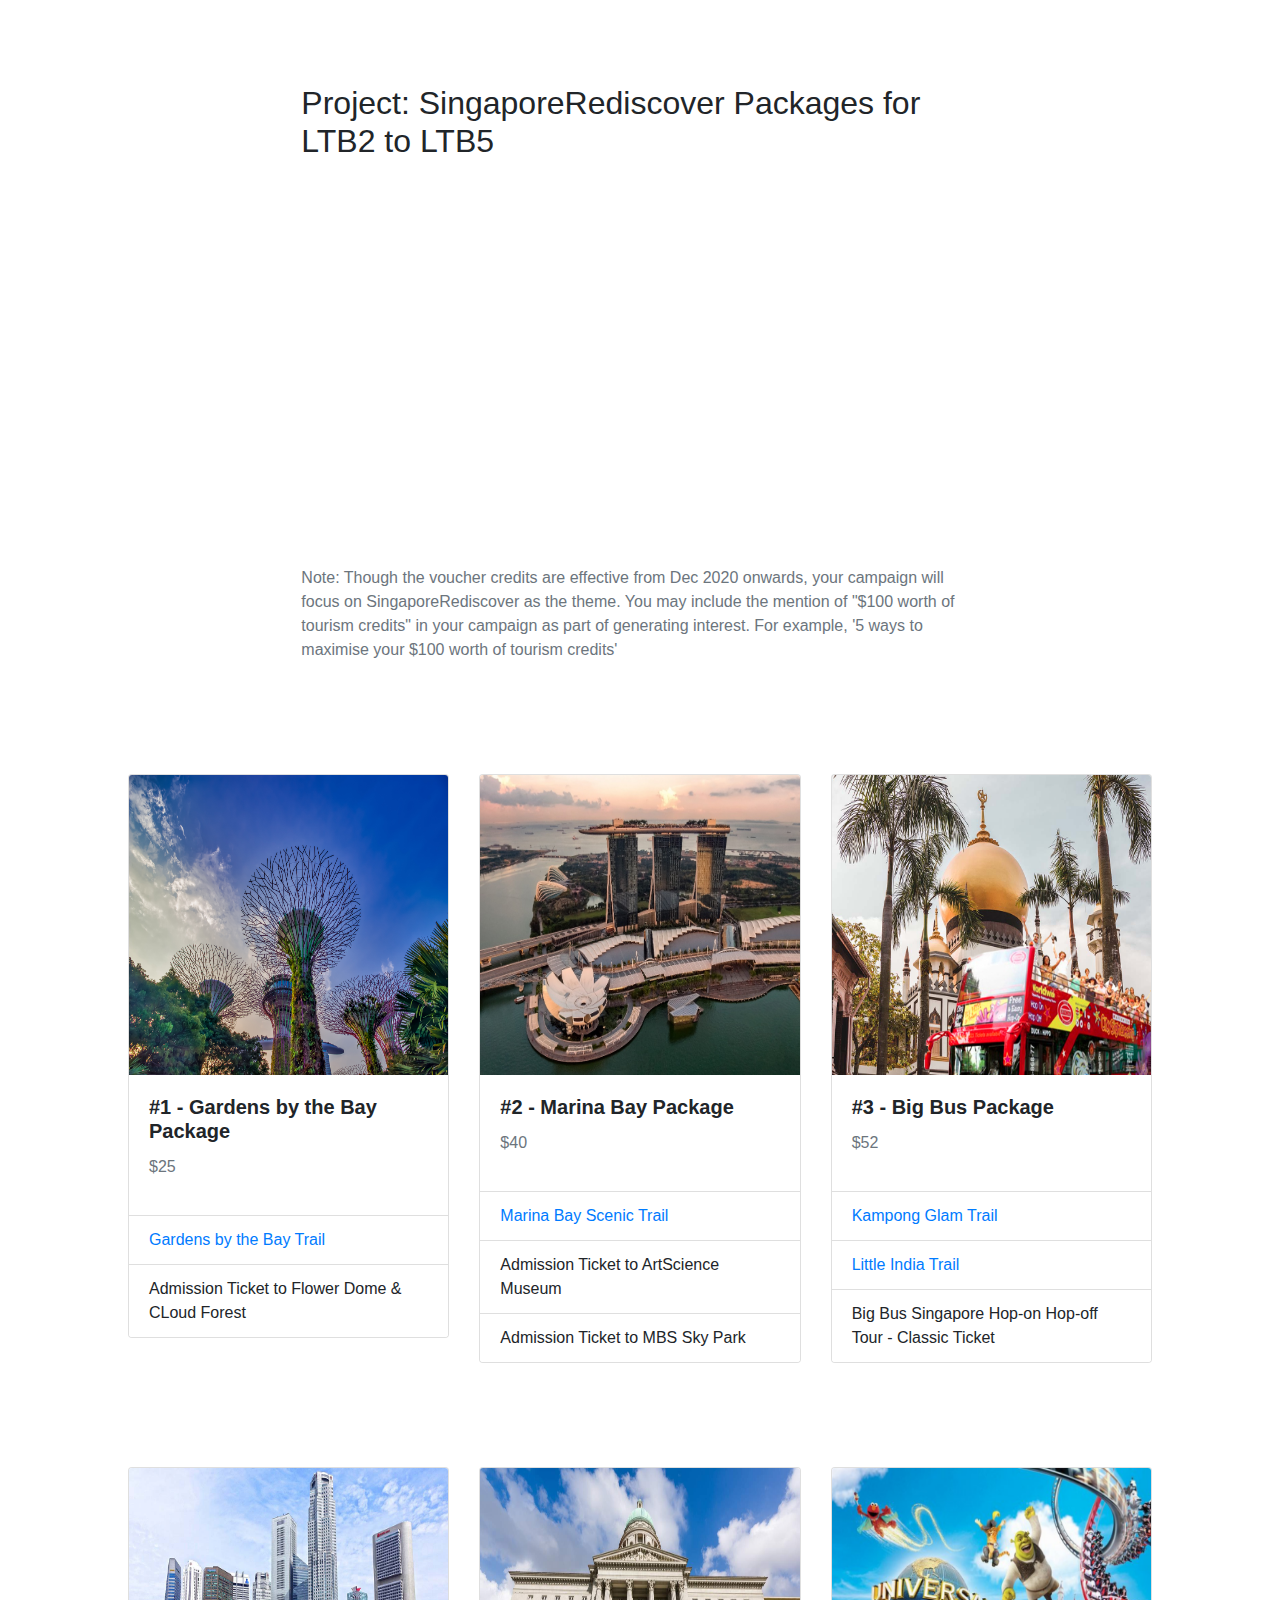
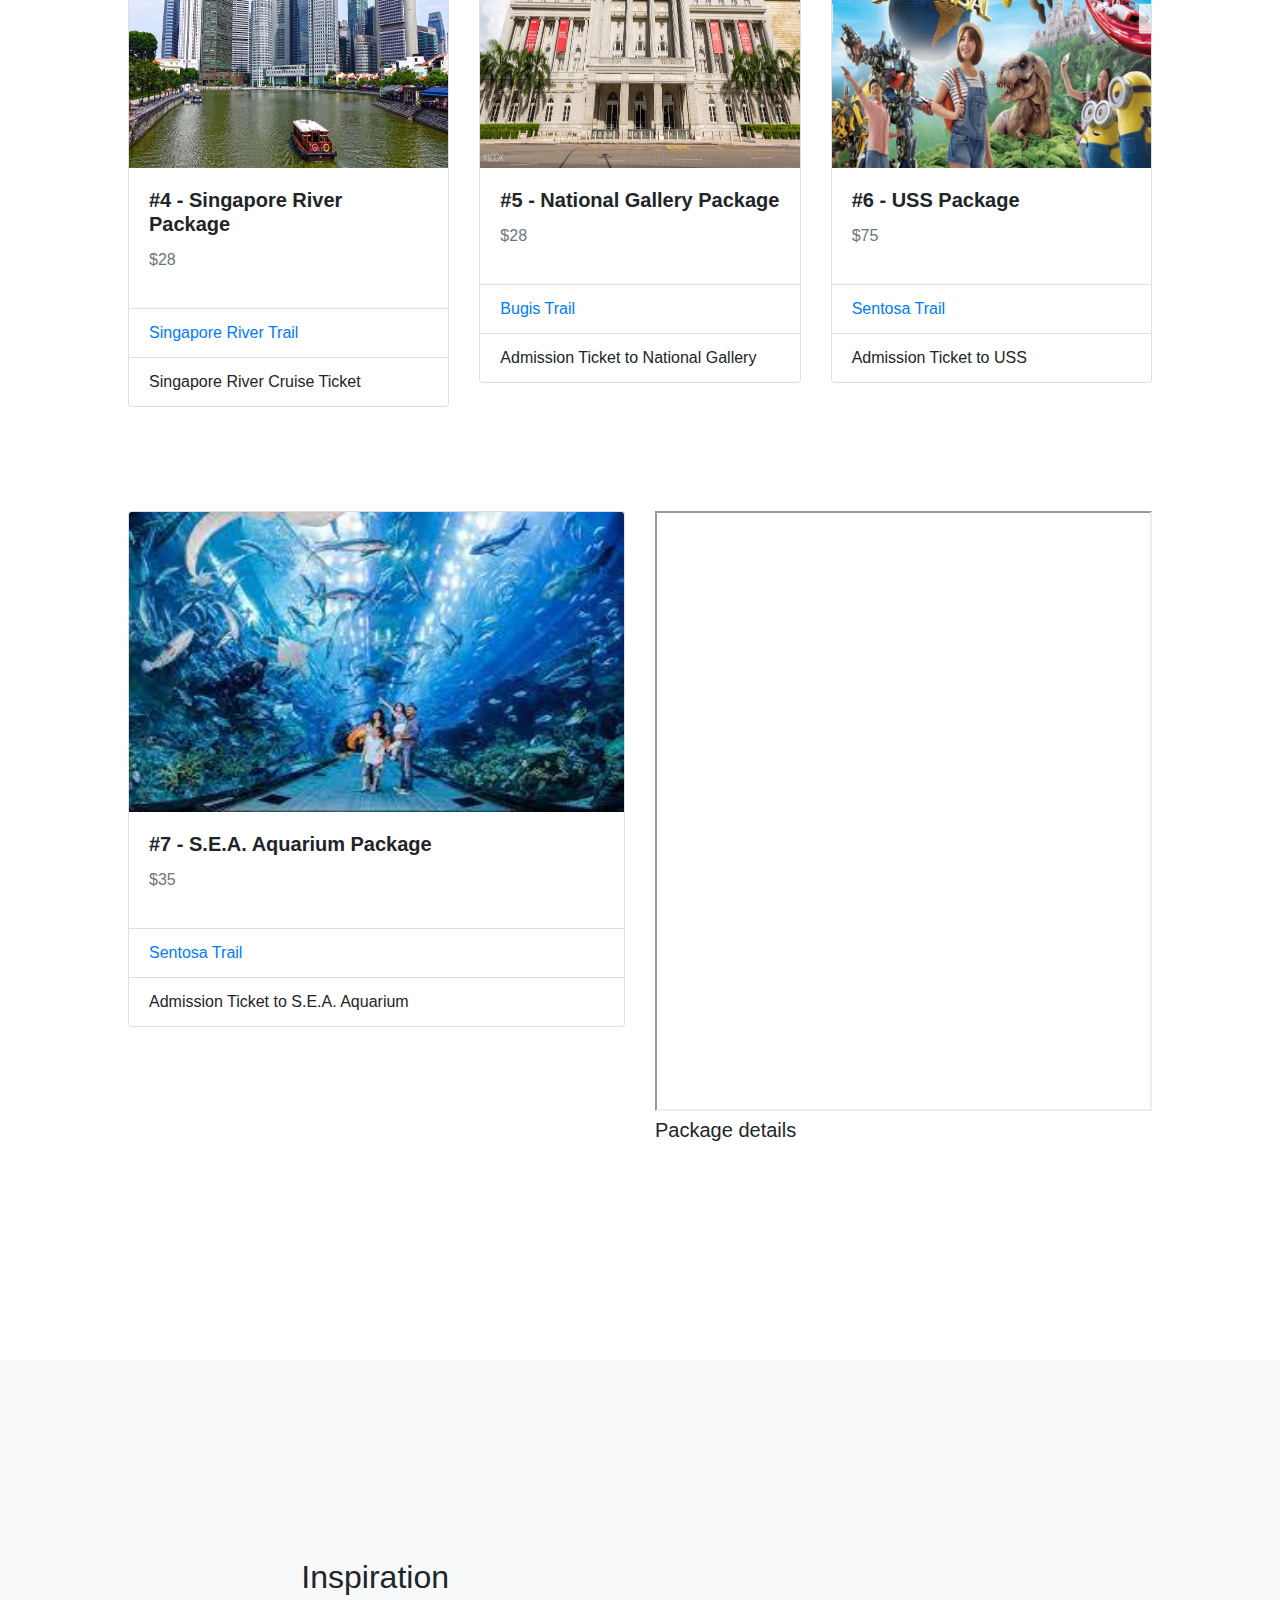
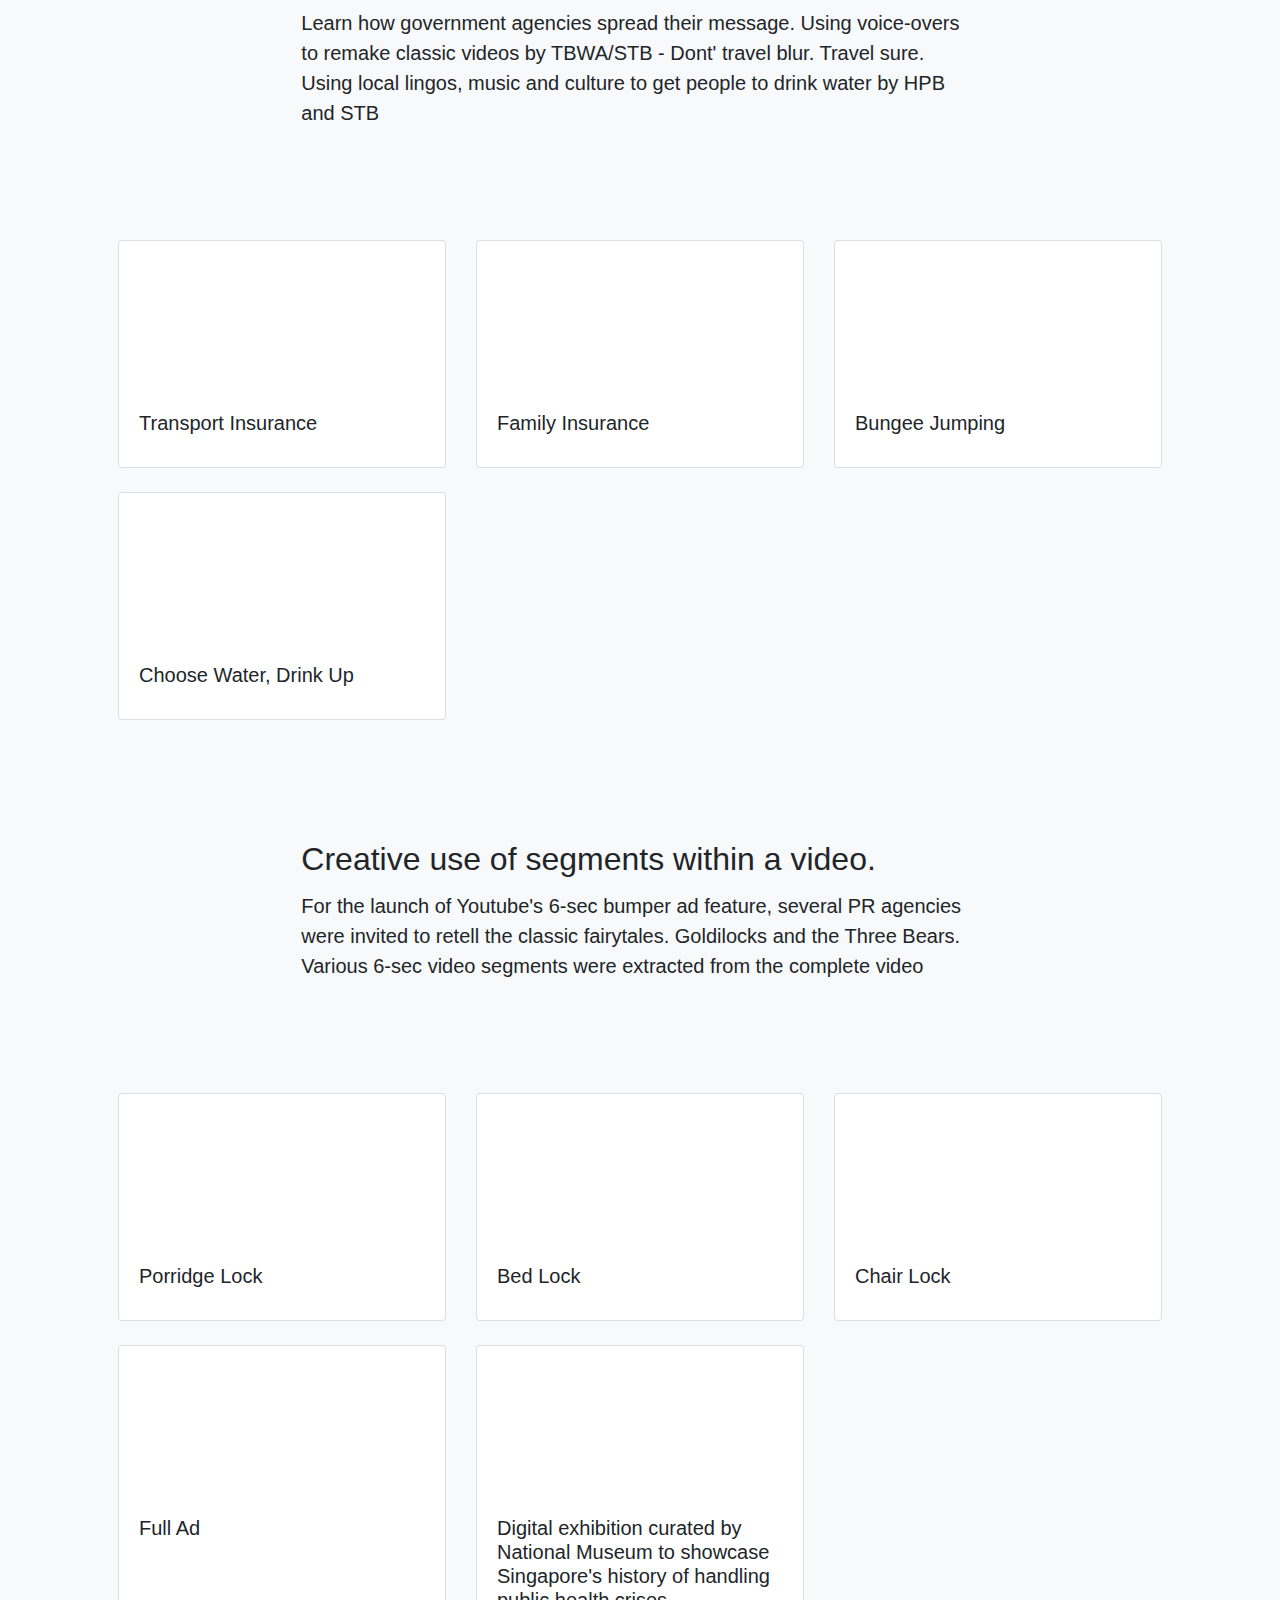
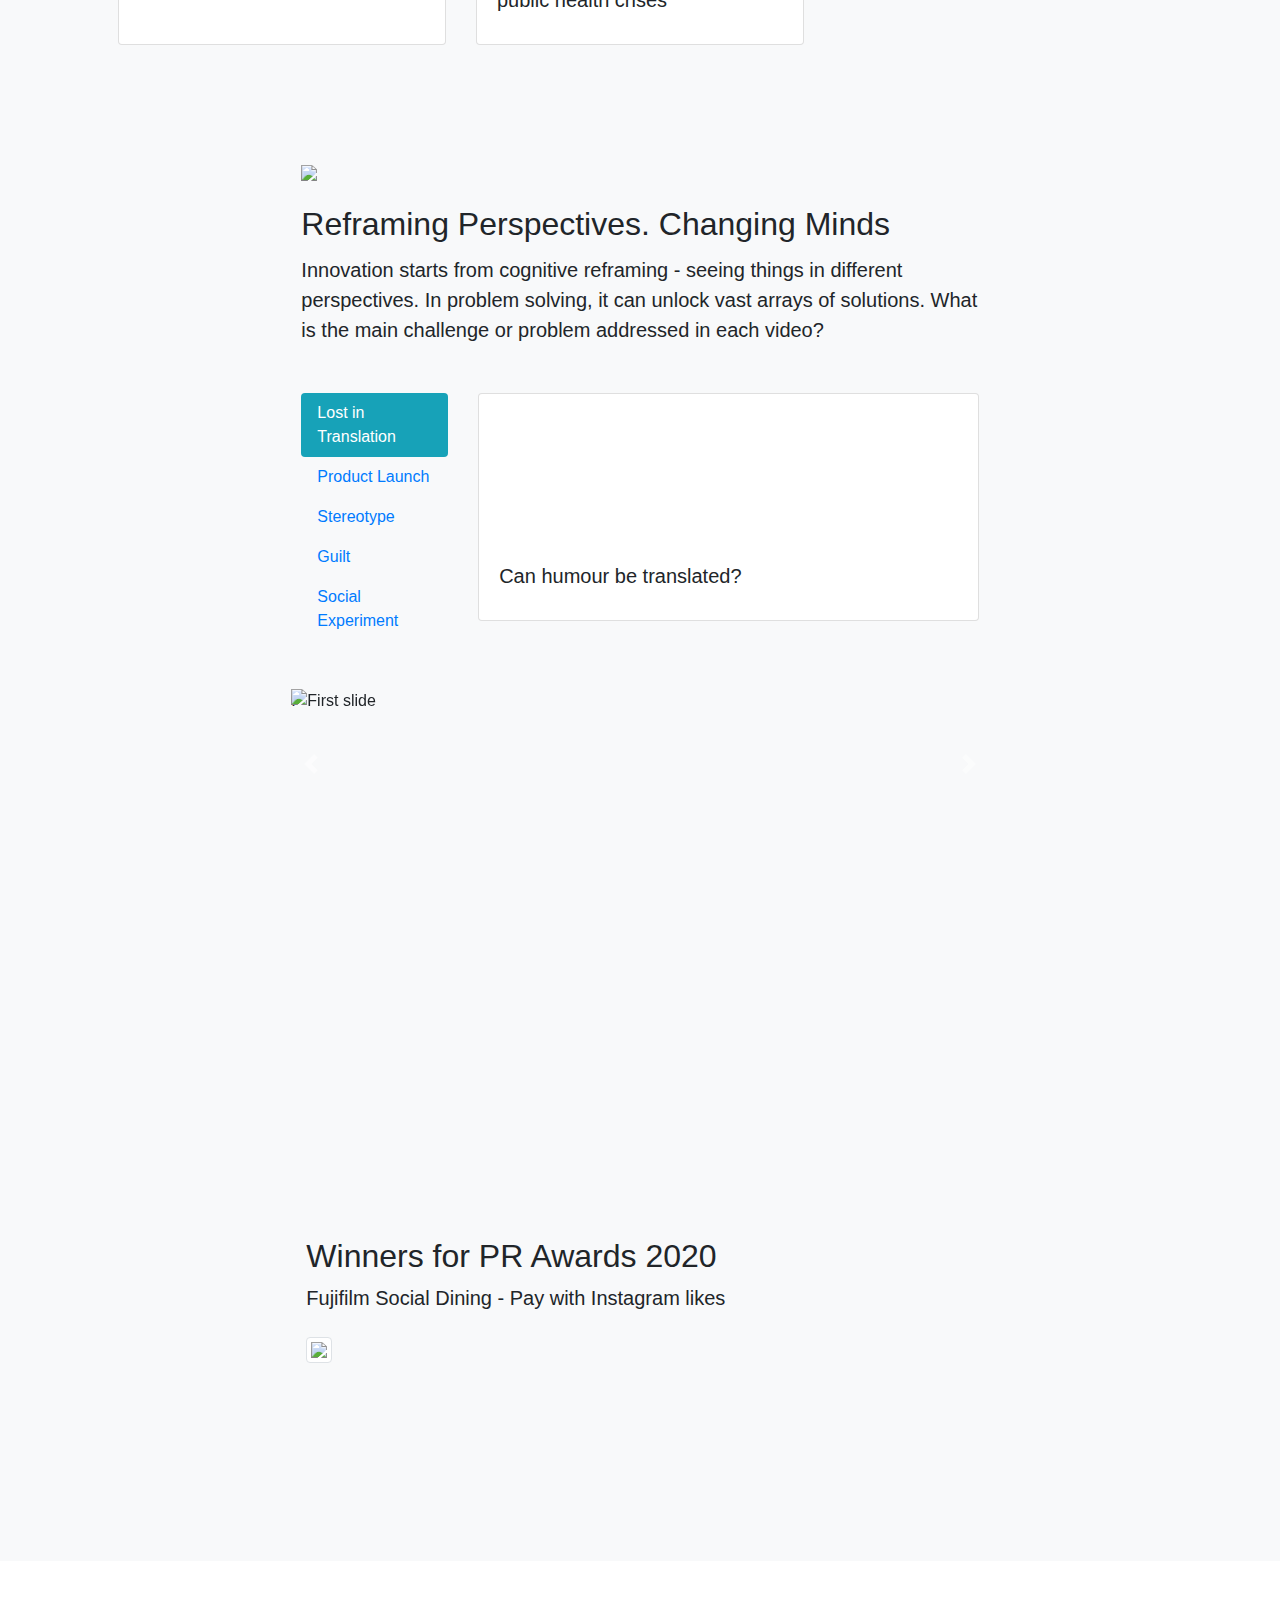
==== commit 5fe238aa: "updated" ====
--- a/index.html
+++ b/index.html
@@ -87,7 +87,8 @@
           </div>
           <div class="col-lg-8 mx-auto p-5">
             <h2>Locomole App Demo</h2>
-            <p class="lead"><a href="https://catalog.ldr.sg/?channel=ndp2020&category=travel" target="_blank">Download</a> your free
+            <p class="lead"><a href="https://catalog.ldr.sg/?channel=ndp2020&category=travel"
+                target="_blank">Download</a> your free
               trail for the upcoming class activity.
             </p>
             <iframe src="https://player.vimeo.com/video/448816442" width="100%" height="358" frameborder="0"
@@ -364,7 +365,7 @@
               </div>
             </div>
       </section>
-          
+
       <section id="project">
         <div class="container">
           <div class="row">
@@ -382,127 +383,123 @@
           </div>
           <div class="container">
             <div class="row p-5">
-                <div class="col-sm mb-2">
-                  <div class="card">
-                    <img class="card-img-top" src="images/gbtb-skylinejpg.jpg" width="450px" height="300px">
-                    <div class="card-body">
-                      <h5 class="card-title"><b>#1 - Gardens by the Bay Package</b></h5>
-                      <p class="text-muted">$25</p>
-                    </div>
-                    <ul class="list-group list-group-flush">
-                      <li class="list-group-item"><a href="https://shop.locomole.com/experiences/gardens-by-the-bay" target="_blank">Gardens by the Bay Trail</a></li>
-                      <li class="list-group-item">Admission Ticket to Flower Dome & CLoud Forest</li>
-                    </ul>
-                  </div>
-                </div>
-                 <div class="col-sm mb-2">
-                  <div class="card">
-                    <img class="card-img-top" src="images/MBS Drone view.jpg" width="450px" height="300px">
-                    <div class="card-body">
-                      <h5 class="card-title"><b>#2 - Marina Bay Package</b></h5>
-                      <p class="text-muted">$40</p>
-                    </div>
-                    <ul class="list-group list-group-flush">
-                      <li class="list-group-item"><a href="https://shop.locomole.com/experiences/marina-bay-scenic-trail" target="_blank">Marina Bay Scenic Trail</a></li>
-                      <li class="list-group-item">Admission Ticket to ArtScience Museum</li>
-                      <li class="list-group-item">Admission Ticket to MBS Sky Park</li>
-                    </ul>
-                  </div>
-                </div> 
-                <div class="col-sm mb-2">
-                  <div class="card">
-                    <img class="card-img-top" src="images/Kampong-Glam_Big-Bus.jpg" width="450px" height="300px">
-                    <div class="card-body">
-                      <h5 class="card-title"><b>#3 - Big Bus Package</b></h5>
-                      <p class="text-muted">$52</p>
-                    </div>
-                    <ul class="list-group list-group-flush">
-                      <li class="list-group-item"><a href="https://shop.locomole.com/experiences/kampong-glam-walk-to-the-past" target="_blank">Kampong Glam Trail</a></li>
-                      <li class="list-group-item"><a href="https://shop.locomole.com/experiences/little-india-arts-cultural-trail" target="_blank">Little India Trail</a></li>
-                      <li class="list-group-item">Big Bus Singapore Hop-on Hop-off Tour - Classic Ticket</li>
-                    </ul>
-                  </div>
-                </div>
-            </div>
-               <div class="row p-5">
-             <div class="col-sm mb-2">
-                  <div class="card">
-                    <img class="card-img-top" src="images/Singapore River_02.jpg" width="450px" height="300px">
-                    <div class="card-body">
-                      <h5 class="card-title"><b>#4 - Singapore River Package</b></h5>
-                      <p class="text-muted">$28</p>
-                    </div>
-                    <ul class="list-group list-group-flush">
-                      <li class="list-group-item"><a href="https://shop.locomole.com/experiences/singapore-river-trail" target="_blank">Singapore River Trail</a></li>
-                      <li class="list-group-item">Singapore River Cruise Ticket</li>
-                    </ul>
-                  </div>
-                </div>
               <div class="col-sm mb-2">
-                  <div class="card">
-                    <img class="card-img-top" src="images/NationalGallerySingapore.jpg" width="450px" height="300px">
-                    <div class="card-body">
-                      <h5 class="card-title"><b>#5 - National Gallery Package</b></h5>
-                      <p class="text-muted">$28</p>
-                    </div>
-                    <ul class="list-group list-group-flush">
-                      <li class="list-group-item"><a href="https://shop.locomole.com/experiences/bugis-arts-and-heritage" target="_blank">Bugis Trail</a></li>
-                      <li class="list-group-item">Admission Ticket to National Gallery</li>
-                    </ul>
-                  </div>
-                </div>
-                <div class="col-sm mb-2">
-                  <div class="card">
-                    <img class=" card-img-top" src="images/USS.png" width="450px" height="300px">
-                    <div class="card-body">
-                      <h5 class="card-title"><b>#6 - USS Package</b></h5>
-                      <p class="text-muted">$75</p>
-                    </div>
-                    <ul class="list-group list-group-flush">
-                      <li class="list-group-item"><a href="https://shop.locomole.com/experiences/sentosa-must-see-trail/" target="_blank">Sentosa Trail</a></li>
-                      <li class="list-group-item">Admission Ticket to USS</li>
-                    </ul>
-                  </div>
-                </div>
-<<<<<<< HEAD
-              </div>
-              <div class="row p-2">
-                <div class="col mb-1">
-=======
-            </div>
-                 <div class="row p-5">
-                <div class="col-sm-6 mb-2">
->>>>>>> 197bee5f22f2012bfb04620a7ca65595ed0a004f
-                  <div class="card">
-                    <img class="card-img-top" src="images/SEA aquarium.jpeg" width="450px" height="300px">
-                    <div class="card-body">
-                      <h5 class="card-title"><b>#7 - S.E.A. Aquarium Package</b></h5>
-                      <p class="text-muted">$35</p>
-                    </div>
-                    <ul class="list-group list-group-flush">
-                      <li class="list-group-item"><a href="https://shop.locomole.com/experiences/sentosa-must-see-trail/" target="_blank">Sentosa Trail</a></li>
-                      <li class="list-group-item">Admission Ticket to S.E.A. Aquarium</li>
-                    </ul>
-                  </div>
-                </div>
-<<<<<<< HEAD
-                <div class="col mb-1">
-                  <iframe src="https://ttg.ldr.sg/?channel=heaahustseoitsua&category=tourpackage" width="500px"
-=======
-                <div class="col-sm-6 mb-2">
-                  <iframe src="https://ttg.ldr.sg/?channel=heaahustseoitsua&category=tourpackage" width="100%"
->>>>>>> 197bee5f22f2012bfb04620a7ca65595ed0a004f
-                    height="600px"></iframe>
-                  <h5 class="card-title">Package details<b></b></h5>
-                </div>
-              </div>
-            </div>
-<<<<<<< HEAD
+                <div class="card">
+                  <img class="card-img-top" src="images/gbtb-skylinejpg.jpg" width="450px" height="300px">
+                  <div class="card-body">
+                    <h5 class="card-title"><b>#1 - Gardens by the Bay Package</b></h5>
+                    <p class="text-muted">$25</p>
+                  </div>
+                  <ul class="list-group list-group-flush">
+                    <li class="list-group-item"><a href="https://shop.locomole.com/experiences/gardens-by-the-bay"
+                        target="_blank">Gardens by the Bay Trail</a></li>
+                    <li class="list-group-item">Admission Ticket to Flower Dome & CLoud Forest</li>
+                  </ul>
+                </div>
+              </div>
+              <div class="col-sm mb-2">
+                <div class="card">
+                  <img class="card-img-top" src="images/MBS Drone view.jpg" width="450px" height="300px">
+                  <div class="card-body">
+                    <h5 class="card-title"><b>#2 - Marina Bay Package</b></h5>
+                    <p class="text-muted">$40</p>
+                  </div>
+                  <ul class="list-group list-group-flush">
+                    <li class="list-group-item"><a href="https://shop.locomole.com/experiences/marina-bay-scenic-trail"
+                        target="_blank">Marina Bay Scenic Trail</a></li>
+                    <li class="list-group-item">Admission Ticket to ArtScience Museum</li>
+                    <li class="list-group-item">Admission Ticket to MBS Sky Park</li>
+                  </ul>
+                </div>
+              </div>
+              <div class="col-sm mb-2">
+                <div class="card">
+                  <img class="card-img-top" src="images/Kampong-Glam_Big-Bus.jpg" width="450px" height="300px">
+                  <div class="card-body">
+                    <h5 class="card-title"><b>#3 - Big Bus Package</b></h5>
+                    <p class="text-muted">$52</p>
+                  </div>
+                  <ul class="list-group list-group-flush">
+                    <li class="list-group-item"><a
+                        href="https://shop.locomole.com/experiences/kampong-glam-walk-to-the-past"
+                        target="_blank">Kampong Glam Trail</a></li>
+                    <li class="list-group-item"><a
+                        href="https://shop.locomole.com/experiences/little-india-arts-cultural-trail"
+                        target="_blank">Little India Trail</a></li>
+                    <li class="list-group-item">Big Bus Singapore Hop-on Hop-off Tour - Classic Ticket</li>
+                  </ul>
+                </div>
+              </div>
+            </div>
+            <div class="row p-5">
+              <div class="col-sm mb-2">
+                <div class="card">
+                  <img class="card-img-top" src="images/Singapore River_02.jpg" width="450px" height="300px">
+                  <div class="card-body">
+                    <h5 class="card-title"><b>#4 - Singapore River Package</b></h5>
+                    <p class="text-muted">$28</p>
+                  </div>
+                  <ul class="list-group list-group-flush">
+                    <li class="list-group-item"><a href="https://shop.locomole.com/experiences/singapore-river-trail"
+                        target="_blank">Singapore River Trail</a></li>
+                    <li class="list-group-item">Singapore River Cruise Ticket</li>
+                  </ul>
+                </div>
+              </div>
+              <div class="col-sm mb-2">
+                <div class="card">
+                  <img class="card-img-top" src="images/NationalGallerySingapore.jpg" width="450px" height="300px">
+                  <div class="card-body">
+                    <h5 class="card-title"><b>#5 - National Gallery Package</b></h5>
+                    <p class="text-muted">$28</p>
+                  </div>
+                  <ul class="list-group list-group-flush">
+                    <li class="list-group-item"><a href="https://shop.locomole.com/experiences/bugis-arts-and-heritage"
+                        target="_blank">Bugis Trail</a></li>
+                    <li class="list-group-item">Admission Ticket to National Gallery</li>
+                  </ul>
+                </div>
+              </div>
+              <div class="col-sm mb-2">
+                <div class="card">
+                  <img class=" card-img-top" src="images/USS.png" width="450px" height="300px">
+                  <div class="card-body">
+                    <h5 class="card-title"><b>#6 - USS Package</b></h5>
+                    <p class="text-muted">$75</p>
+                  </div>
+                  <ul class="list-group list-group-flush">
+                    <li class="list-group-item"><a href="https://shop.locomole.com/experiences/sentosa-must-see-trail/"
+                        target="_blank">Sentosa Trail</a></li>
+                    <li class="list-group-item">Admission Ticket to USS</li>
+                  </ul>
+                </div>
+              </div>
+            </div>
+            <div class="row p-5">
+              <div class="col-sm-6 mb-2">
+                <div class="card">
+                  <img class="card-img-top" src="images/SEA aquarium.jpeg" width="450px" height="300px">
+                  <div class="card-body">
+                    <h5 class="card-title"><b>#7 - S.E.A. Aquarium Package</b></h5>
+                    <p class="text-muted">$35</p>
+                  </div>
+                  <ul class="list-group list-group-flush">
+                    <li class="list-group-item"><a href="https://shop.locomole.com/experiences/sentosa-must-see-trail/"
+                        target="_blank">Sentosa
+                        Trail</a></li>
+                    <li class="list-group-item">Admission Ticket to S.E.A. Aquarium</li>
+                  </ul>
+                </div>
+              </div>
+              <div class="col-sm-6 mb-2">
+                <iframe src="https://ttg.ldr.sg/?channel=heaahustseoitsua&category=tourpackage" width="100%"
+                  height="600px"></iframe>
+                <h5 class="card-title">Package details<b></b></h5>
+              </div>
+            </div>
           </div>
+        </div>
       </section>
-=======
-          </section>
->>>>>>> 197bee5f22f2012bfb04620a7ca65595ed0a004f
       <section id="inspiration" class="bg-light">
         <div class="container">
           <div class="row">
@@ -622,7 +619,8 @@
                           allow="accelerometer; autoplay; encrypted-media; gyroscope; picture-in-picture"
                           allowfullscreen></iframe>
                         <div class="card-body">
-                          <h5 class="card-title">Digital exhibition curated by National Museum to showcase Singapore's
+                          <h5 class="card-title">Digital exhibition curated by National Museum to showcase
+                            Singapore's
                             history of handling public health crises</h5>
                         </div>
                       </div>
@@ -658,7 +656,8 @@
                             <a class="nav-link" id="v-pills-settings-tab" data-toggle="pill" href="#v-pills-settings"
                               role="tab" aria-controls="v-pills-settings" aria-selected="false">Guilt</a>
                             <a class="nav-link" id="v-pills-others-tab" data-toggle="pill" href="#v-pills-others"
-                              role="tab" aria-controls="v-pills-others" aria-selected="false">Social Experiment</a>
+                              role="tab" aria-controls="v-pills-others" aria-selected="false">Social
+                              Experiment</a>
                           </div>
                         </div>
                         <div class="col-9">
@@ -766,12 +765,10 @@
                           </div>
                         </div>
                         <div class="container">
-                          <div class="row">
-                            <div class="col-lg-8 mt-5">
-                              <h2>Winners for PR Awards 2020</h2>
-                              <p class="lead mt-2">Fujifilm Social Dining - Pay with Instagram likes</p>
-                              <img class="img-thumbnail w-100 mt-2" src="images/Fujifilm Social Dining.png">
-                            </div>
+                          <div class="col-lg-8 mt-5">
+                            <h2>Winners for PR Awards 2020</h2>
+                            <p class="lead mt-2">Fujifilm Social Dining - Pay with Instagram likes</p>
+                            <img class="img-thumbnail w-100 mt-2" src="images/Fujifilm Social Dining.png">
                           </div>
                         </div>
                       </div>
@@ -782,16 +779,21 @@
         <div class="container">
           <div class="row">
             <div class="col-lg-8 mx-auto p-5">
+              <h2>Search from STB Tourism Info Hub</h2>
+              <form id="searchMedia">
+                <input type="text" class="form-control" id="textSearch" placeholder="e.g: National Gallery">
+                <input type="submit" value="Submit" class="btn btn-warning btn-large mt-2">
+              </form>
+
+              <div class="container">
+                <div id="imageSearch" class="row"></div>
+              </div>
+              
               <h2>Request for Resources</h2>
               <p>Submit your request or enquiry here. Your inputs will be sent to the Google Forms. Receive
                 your requested resource(s) or answer to your enquiry through your email.</p>
-<<<<<<< HEAD
-              <li><a href="https://elements.envato.com/">Elements Envato</a></li>
-              <li><a href="https://www.shutterstock.com/">Shutterstock</a></li><br>
-=======
               <li><a href="https://elements.envato.com/" target="_blank">Elements Envato</a></li>
               <li><a href="https://www.shutterstock.com/" target="_blank">Shutterstock</a></li><br>
->>>>>>> 197bee5f22f2012bfb04620a7ca65595ed0a004f
               <form
                 action="https://docs.google.com/forms/u/0/d/e/1FAIpQLScQuQ6LO3QxXmSSWkrldQdpXdKo87Sy-9bAUs-IUbD2O7mIXQ/formResponse"
                 target="_self" method="POST">
@@ -807,20 +809,18 @@
                     placeholder="Enter url(s) for resource or enquiry"></textarea></div>
                 <input type="submit" value="Submit">
               </form>
-<<<<<<< HEAD
-
-=======
-<br><br>
->>>>>>> 197bee5f22f2012bfb04620a7ca65595ed0a004f
+              <br><br>
               <p class="lead">Guides</p>
               <ul>
-                <li><a href="https://thecreativeindependent.com/guides/how-to-get-press-for-your-creative-work/" target="_blank">
+                <li><a href="https://thecreativeindependent.com/guides/how-to-get-press-for-your-creative-work/"
+                    target="_blank">
                     How to get press for your creative</a>. A guide to creating a PR strategy, refining your
                   story, and
                   pitching writers, written by Kate Bernyk with illustrations by Qiong Li.</li>
               </ul>
               <p class="lead">Lifehacks</p>
-              <p small class="text-muted mb-3"><em>One of the first things I look at when I interview designers
+              <p small class="text-muted mb-3"><em>One of the first things I look at when I interview
+                  designers
                   or
                   marketers:
                   Chrome extensions they installed</small></em></p>
@@ -830,15 +830,18 @@
 
                 <li><a href="https://apps.apple.com/us/app/inshot-video-editor/id997362197" target="_blank">Inshot</a>.
                   Video Editor App</li>
-                <li><a href="chrome-extension://eenjdnjldapjajjofmldgmkjaienebbj/options.html" target="_blank">Copyfish free
+                <li><a href="chrome-extension://eenjdnjldapjajjofmldgmkjaienebbj/options.html" target="_blank">Copyfish
+                    free
                     OCR
                     software</a>.
                   Extract text from your images, video, pdf</li>
-                <li><a href="https://chrome.google.com/webstore/detail/keyword-surfer/bafijghppfhdpldihckdcadbcobikaca" target="_blank">
+                <li><a href="https://chrome.google.com/webstore/detail/keyword-surfer/bafijghppfhdpldihckdcadbcobikaca"
+                    target="_blank">
                     Keyword surfer</a>.
                   Get the search volumes of keywords</li>
                 <li><a
-                    href="https://chrome.google.com/webstore/detail/image-downloader/cnpniohnfphhjihaiiggeabnkjhpaldj" target="_blank">
+                    href="https://chrome.google.com/webstore/detail/image-downloader/cnpniohnfphhjihaiiggeabnkjhpaldj"
+                    target="_blank">
                     Image downloader</a>.
                   Download images from the website</li>
                 <li><a href="https://animockup.com/" target="_blank">
@@ -1108,29 +1111,29 @@
       <footer class="py-5 bg-info">
         <div class="container">
           <p class="m-0 text-center text-white">Copyright &copy; John Chen</p>
-          <p class="m-0 text-center text-white">Connect with me on <a
-<<<<<<< HEAD
-              href="https://www.linkedin.com/in/mrjohnchen/">Linkedin</a></p>
-          <p class="m-0 text-center text-white">This site is coded from scratch using Bootstrap as part of learning
+          <p class="m-0 text-center text-white">Connect with me on <a href="https://www.linkedin.com/in/mrjohnchen/"
+              target="_blank">Linkedin</a></p>
+          <p class="m-0 text-center text-white">This site is coded from scratch using Bootstrap as part of
+            learning
             programming basics </p>
-=======
-              href="https://www.linkedin.com/in/mrjohnchen" target="_blank">Linkedin</a></p>
->>>>>>> 197bee5f22f2012bfb04620a7ca65595ed0a004f
         </div>
       </footer>
 
 </html>
 
 <!-- Bootstrap core JavaScript -->
-<script src="john/jquery/jquery.min.js"></script>
+<script src="https://code.jquery.com/jquery-3.5.1.min.js"
+  integrity="sha256-9/aliU8dGd2tb6OSsuzixeV4y/faTqgFtohetphbbj0=" crossorigin="anonymous"></script>
+
+<script src="https://unpkg.com/axios/dist/axios.min.js"></script>
+
 <script src="john/bootstrap/js/bootstrap.bundle.min.js"></script>
 
-<!-- Plugin JavaScript -->
-<script src="john/jquery-easing/jquery.easing.min.js"></script>
-
 <!-- Custom JavaScript for this theme -->
-<script src="js/scrolling-nav.js"></script>
+<script src="./js/scrolling-nav.js"></script>
+
+<script src="./js/main.js"></script>
 
 </body>
 
-</html>
+</html>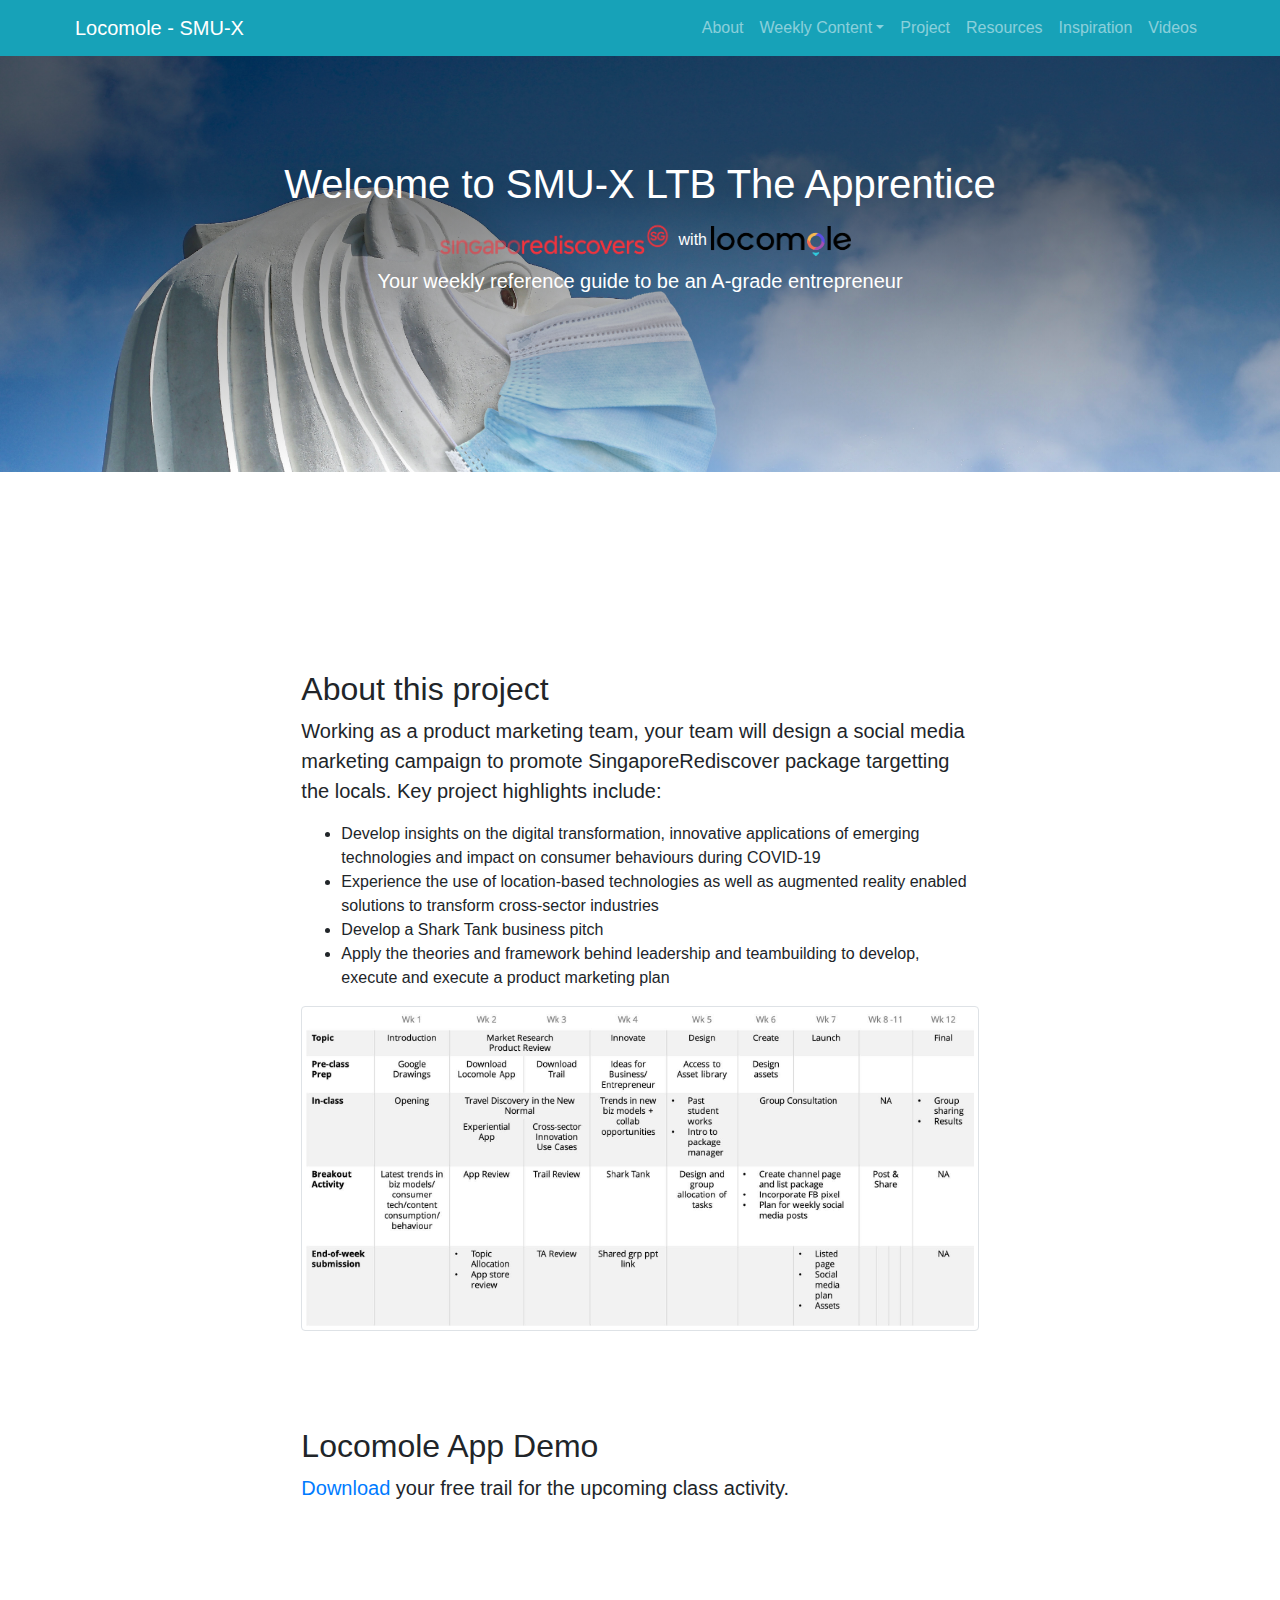
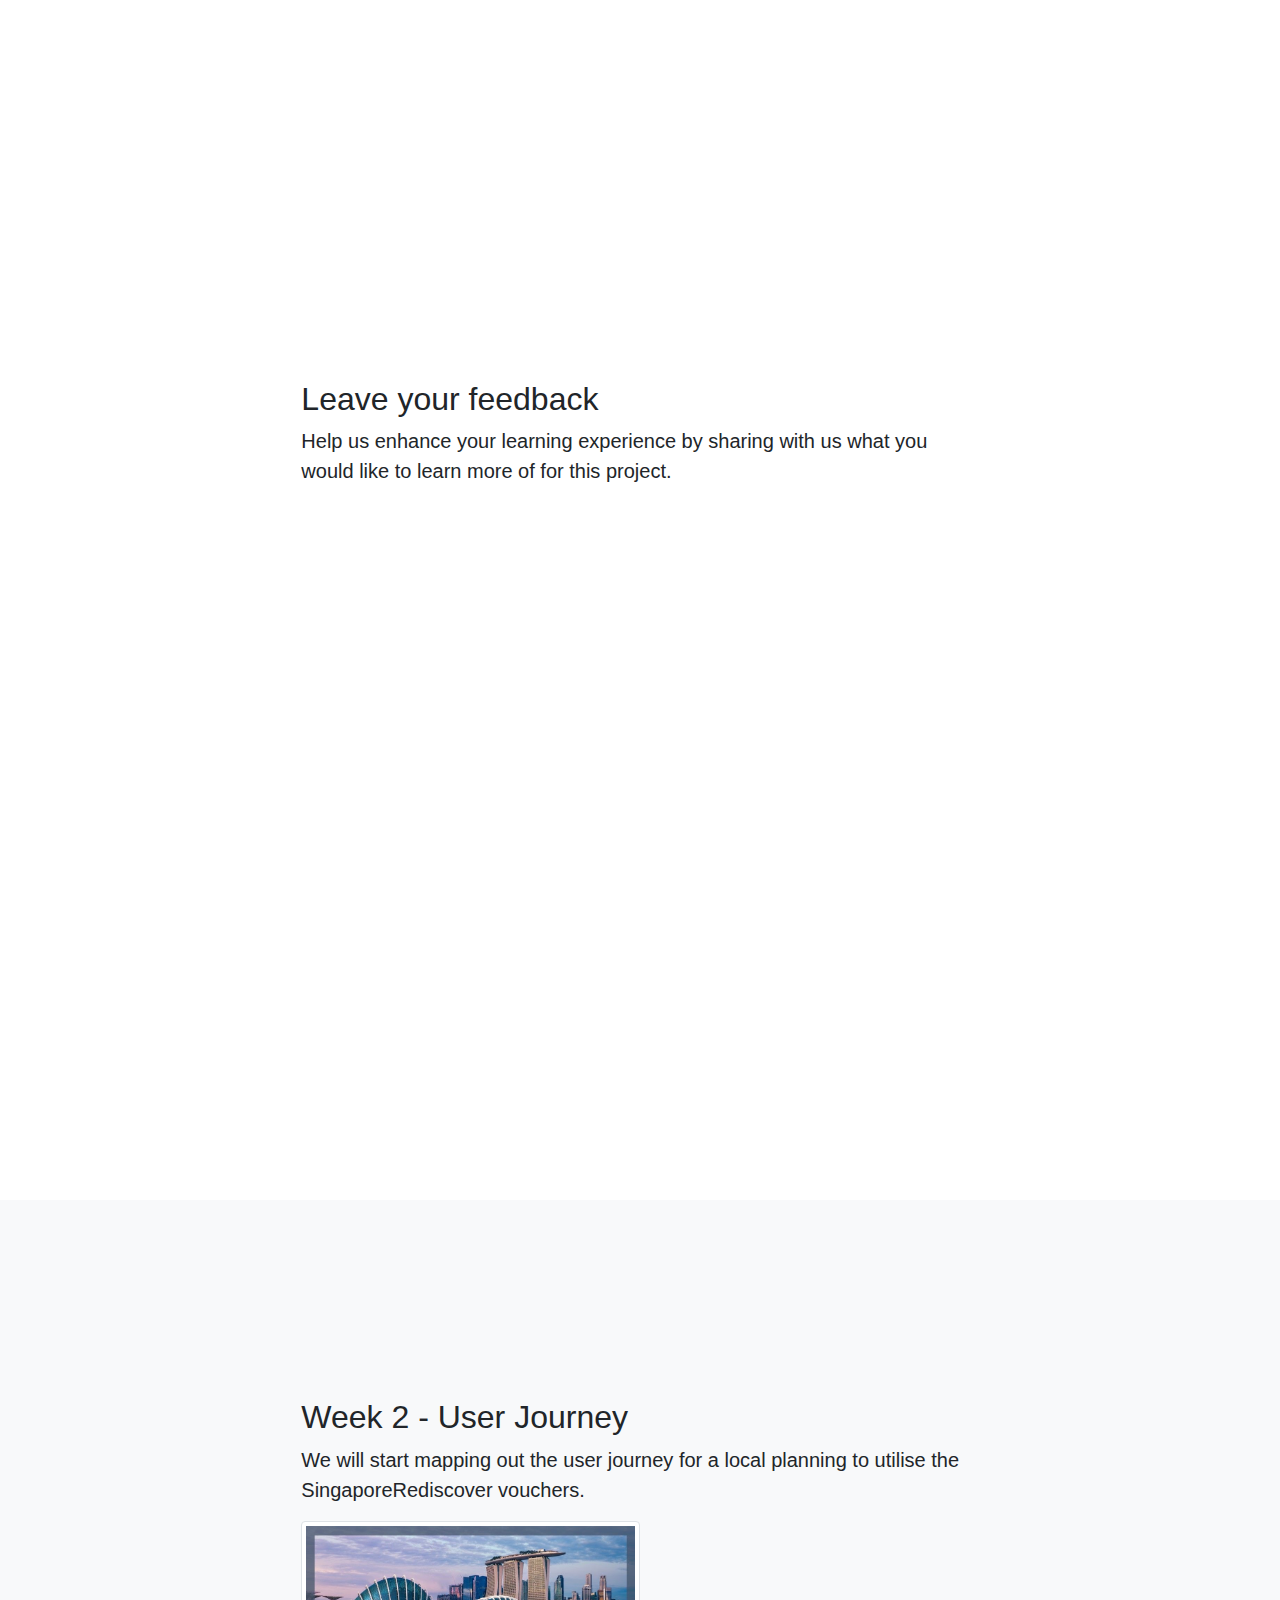
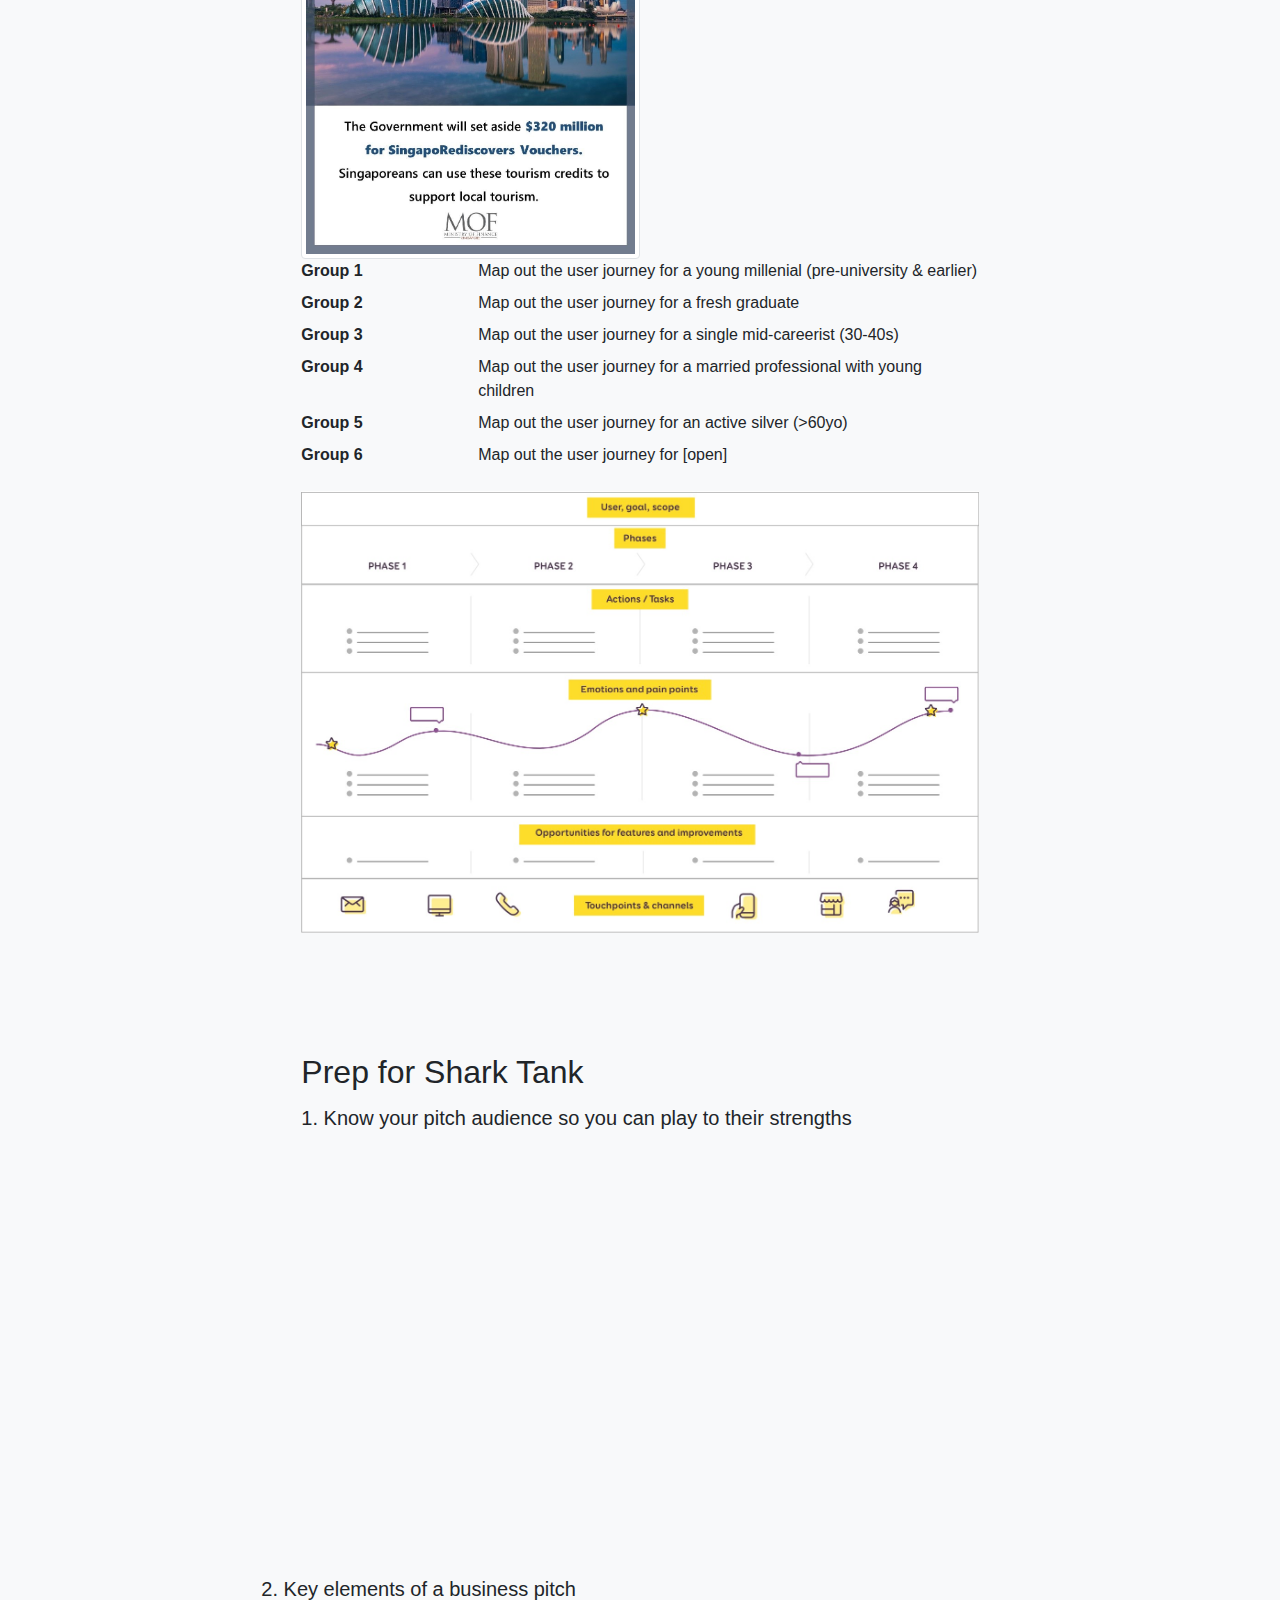
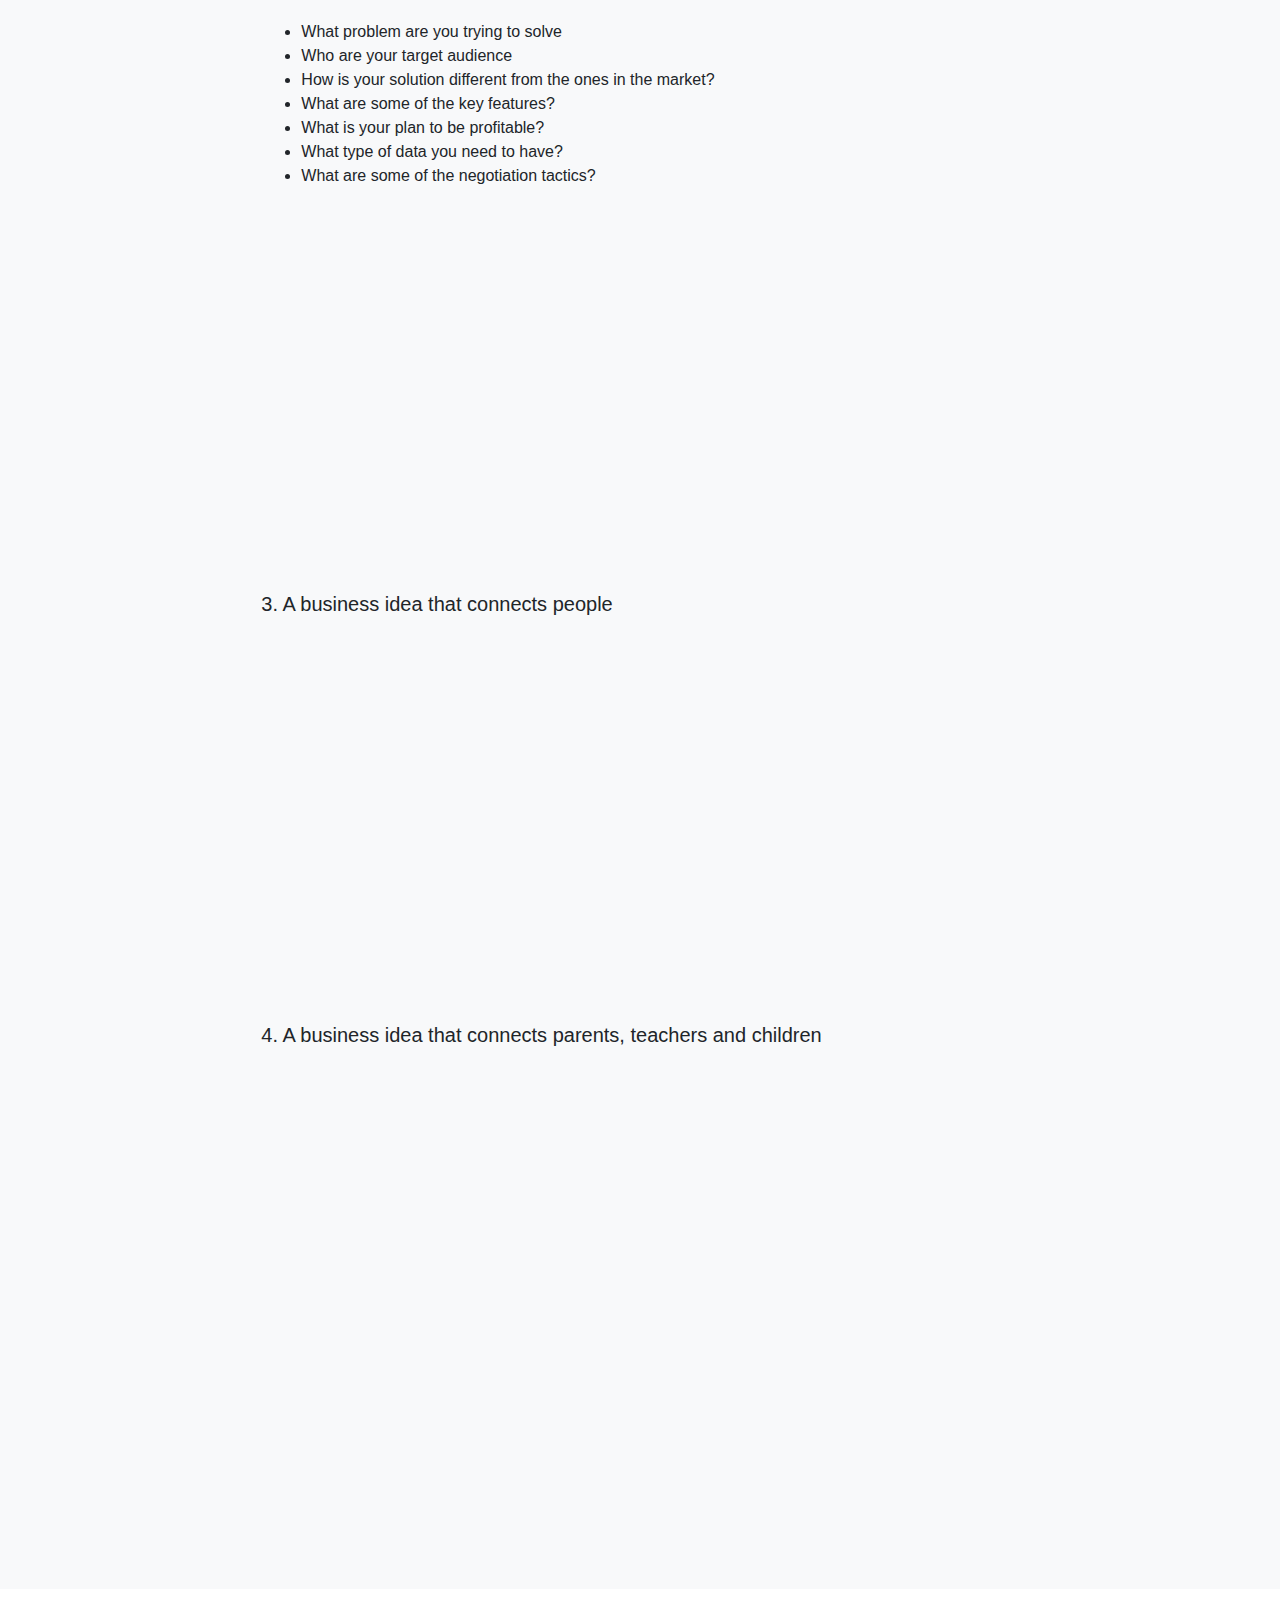
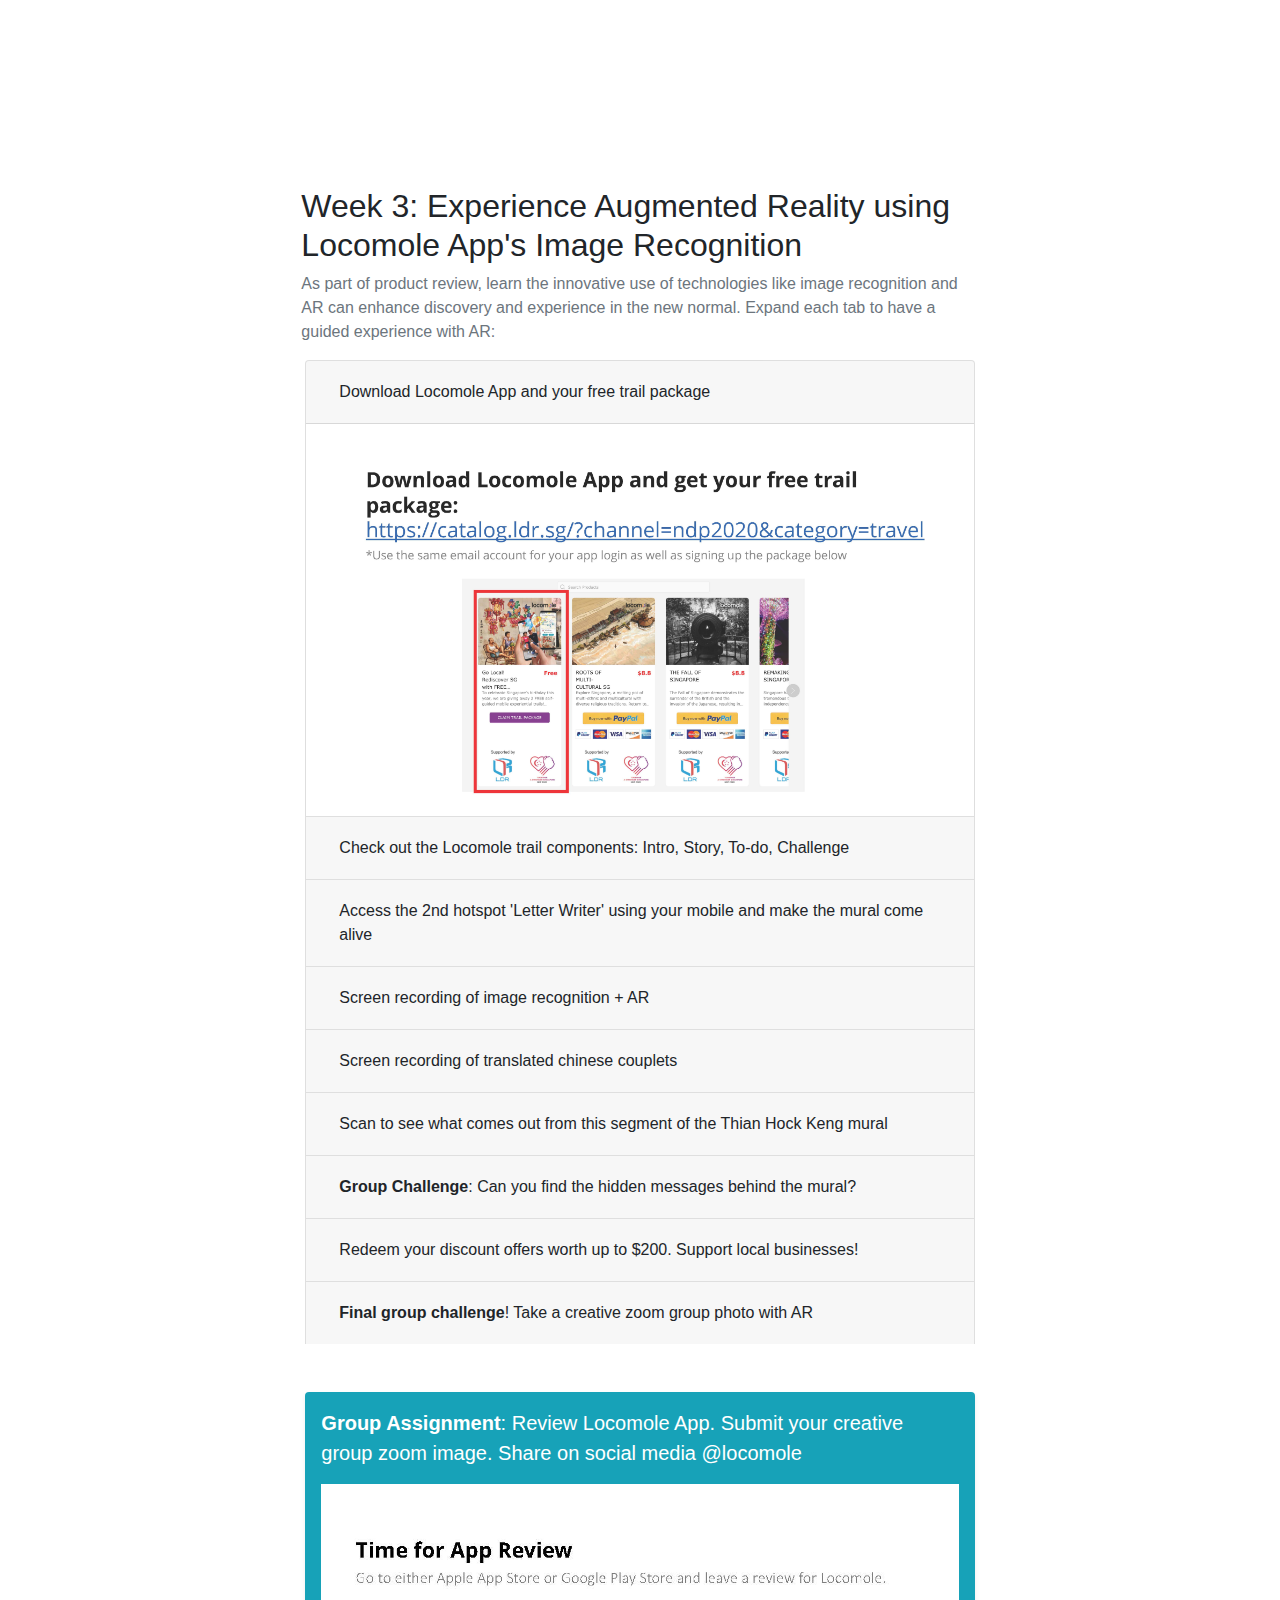
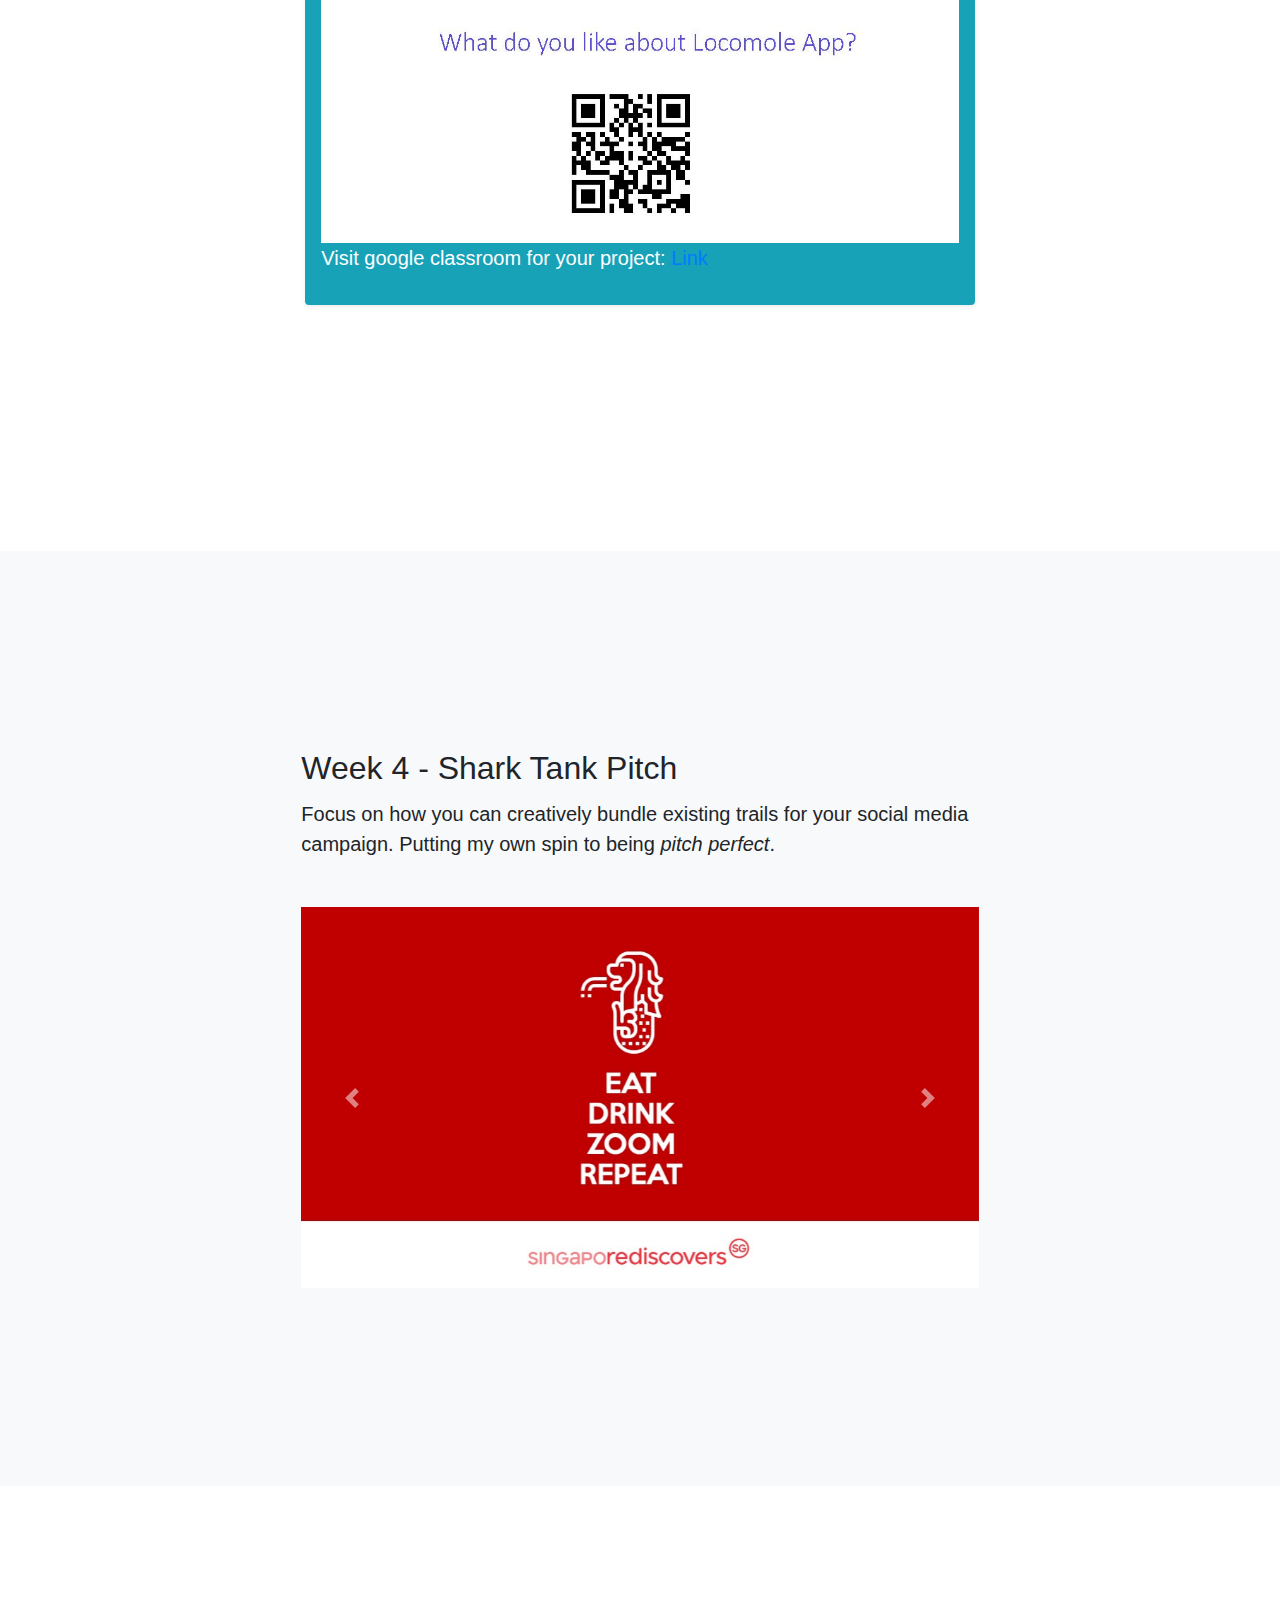
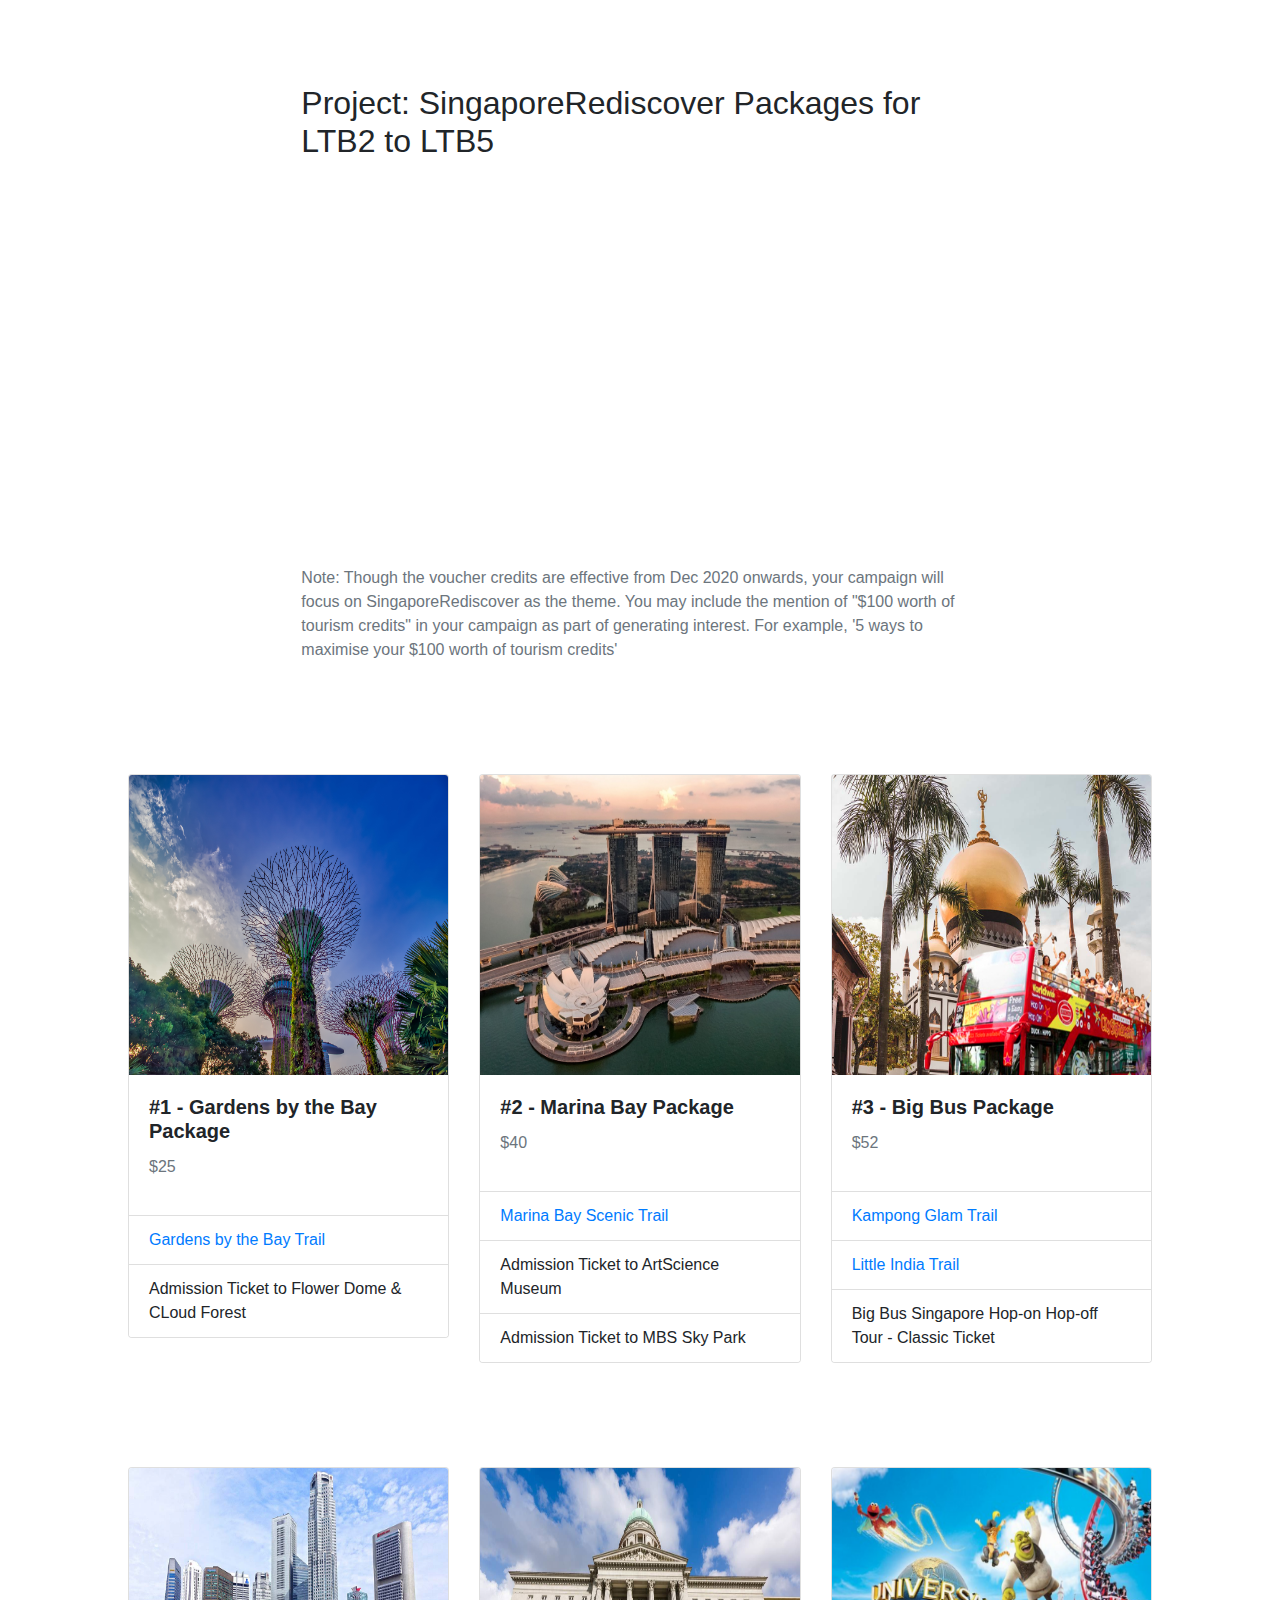
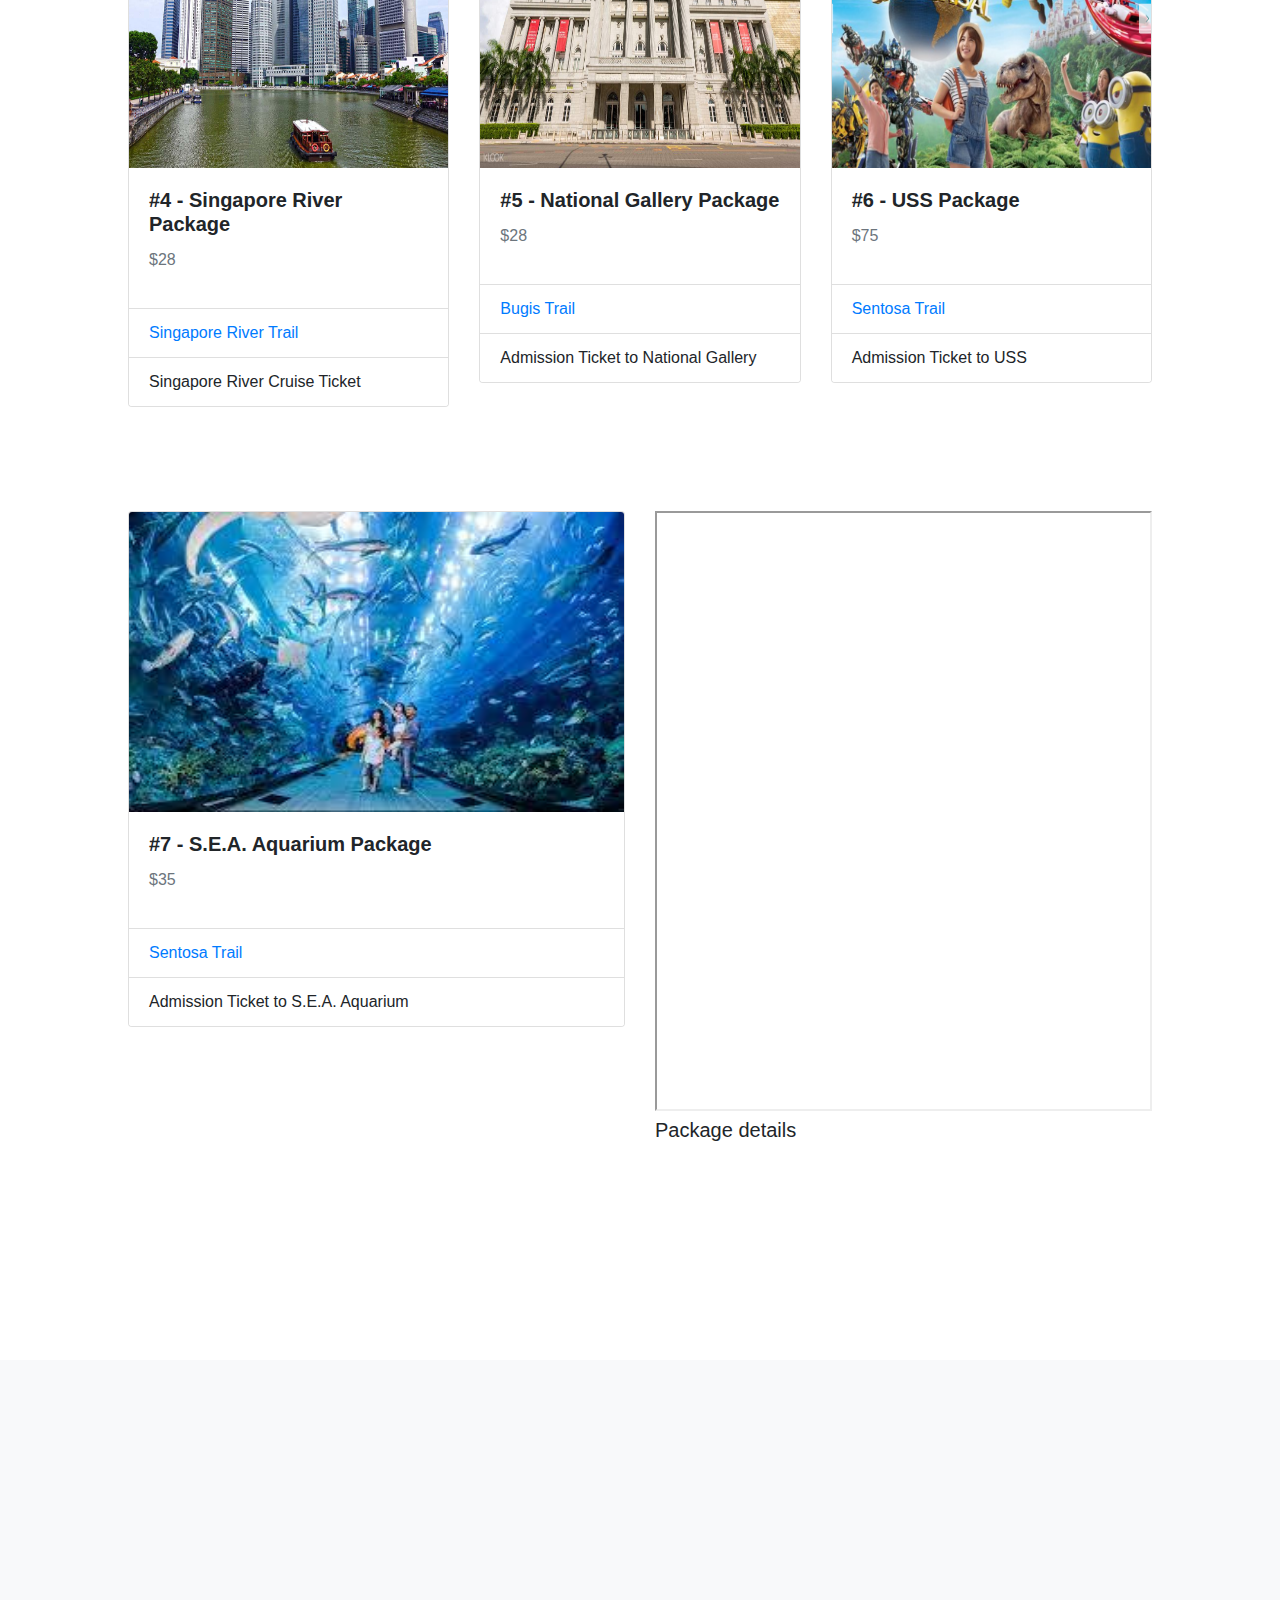
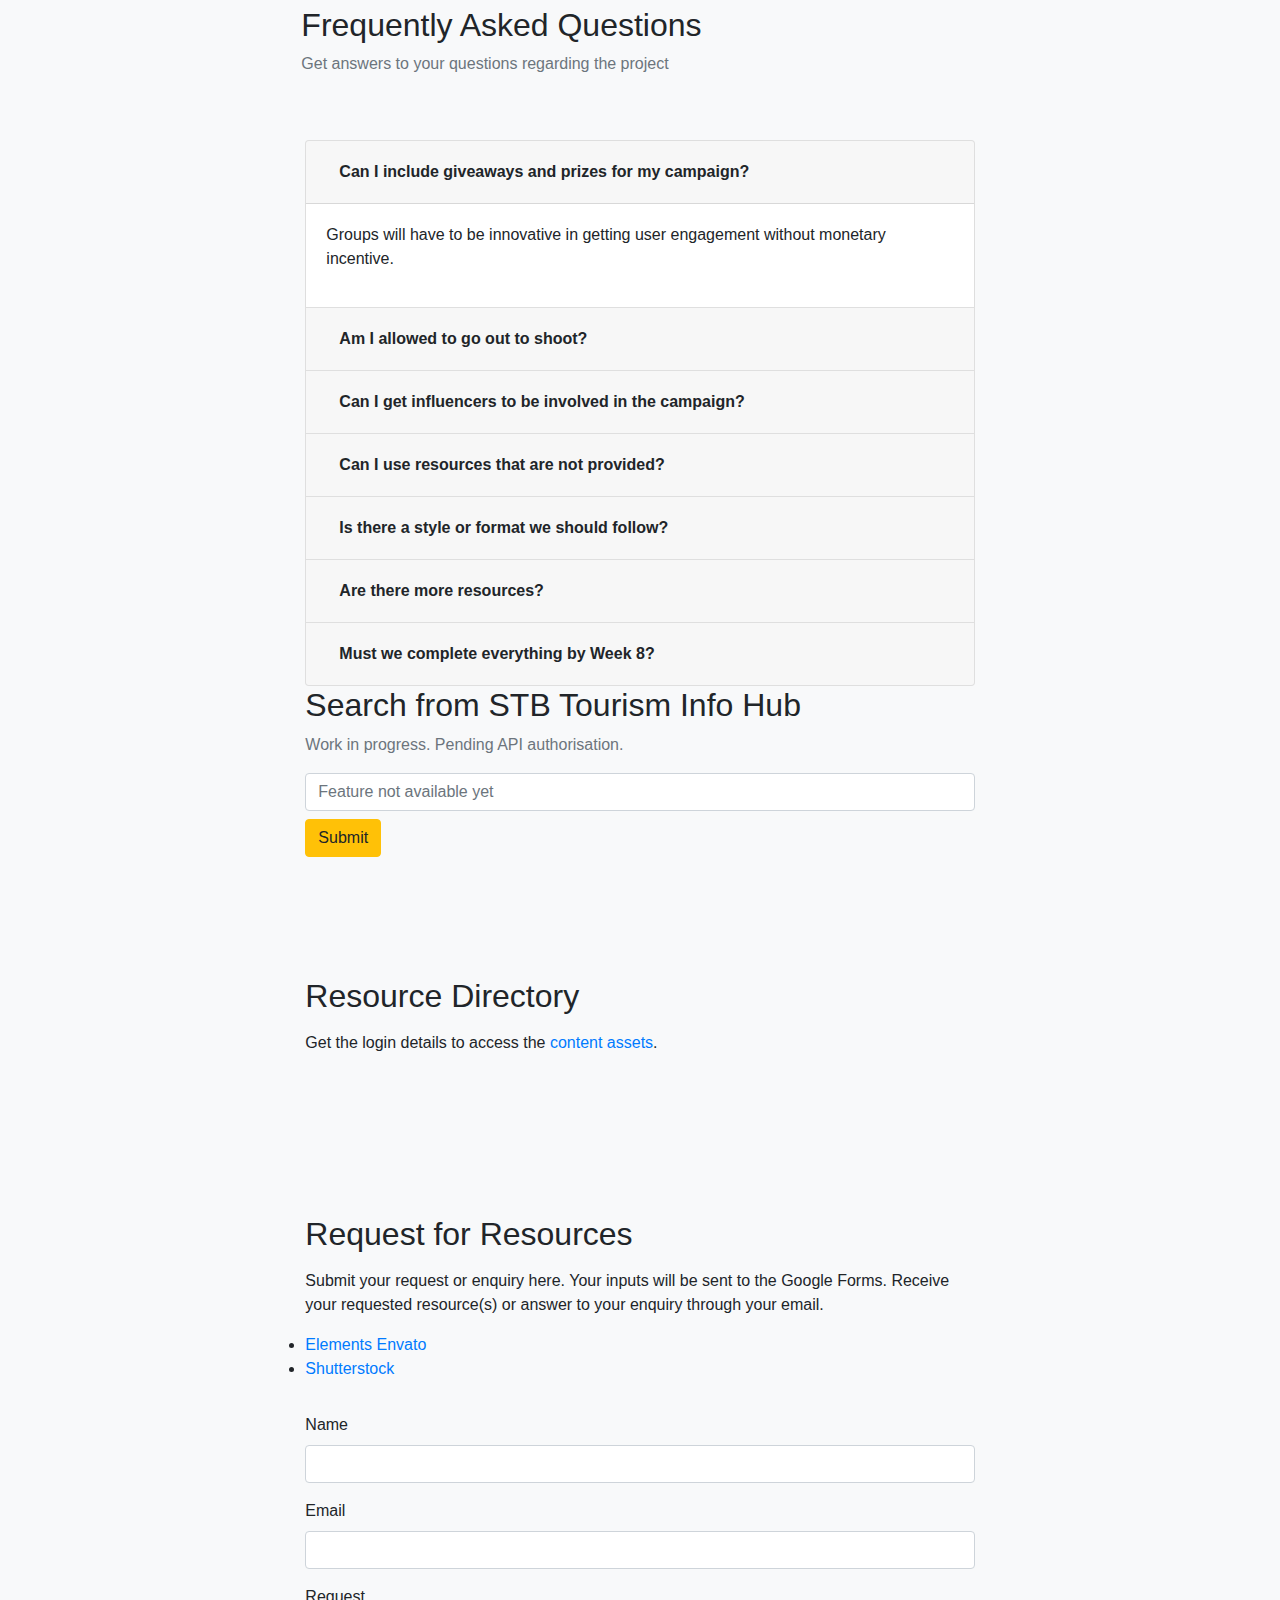
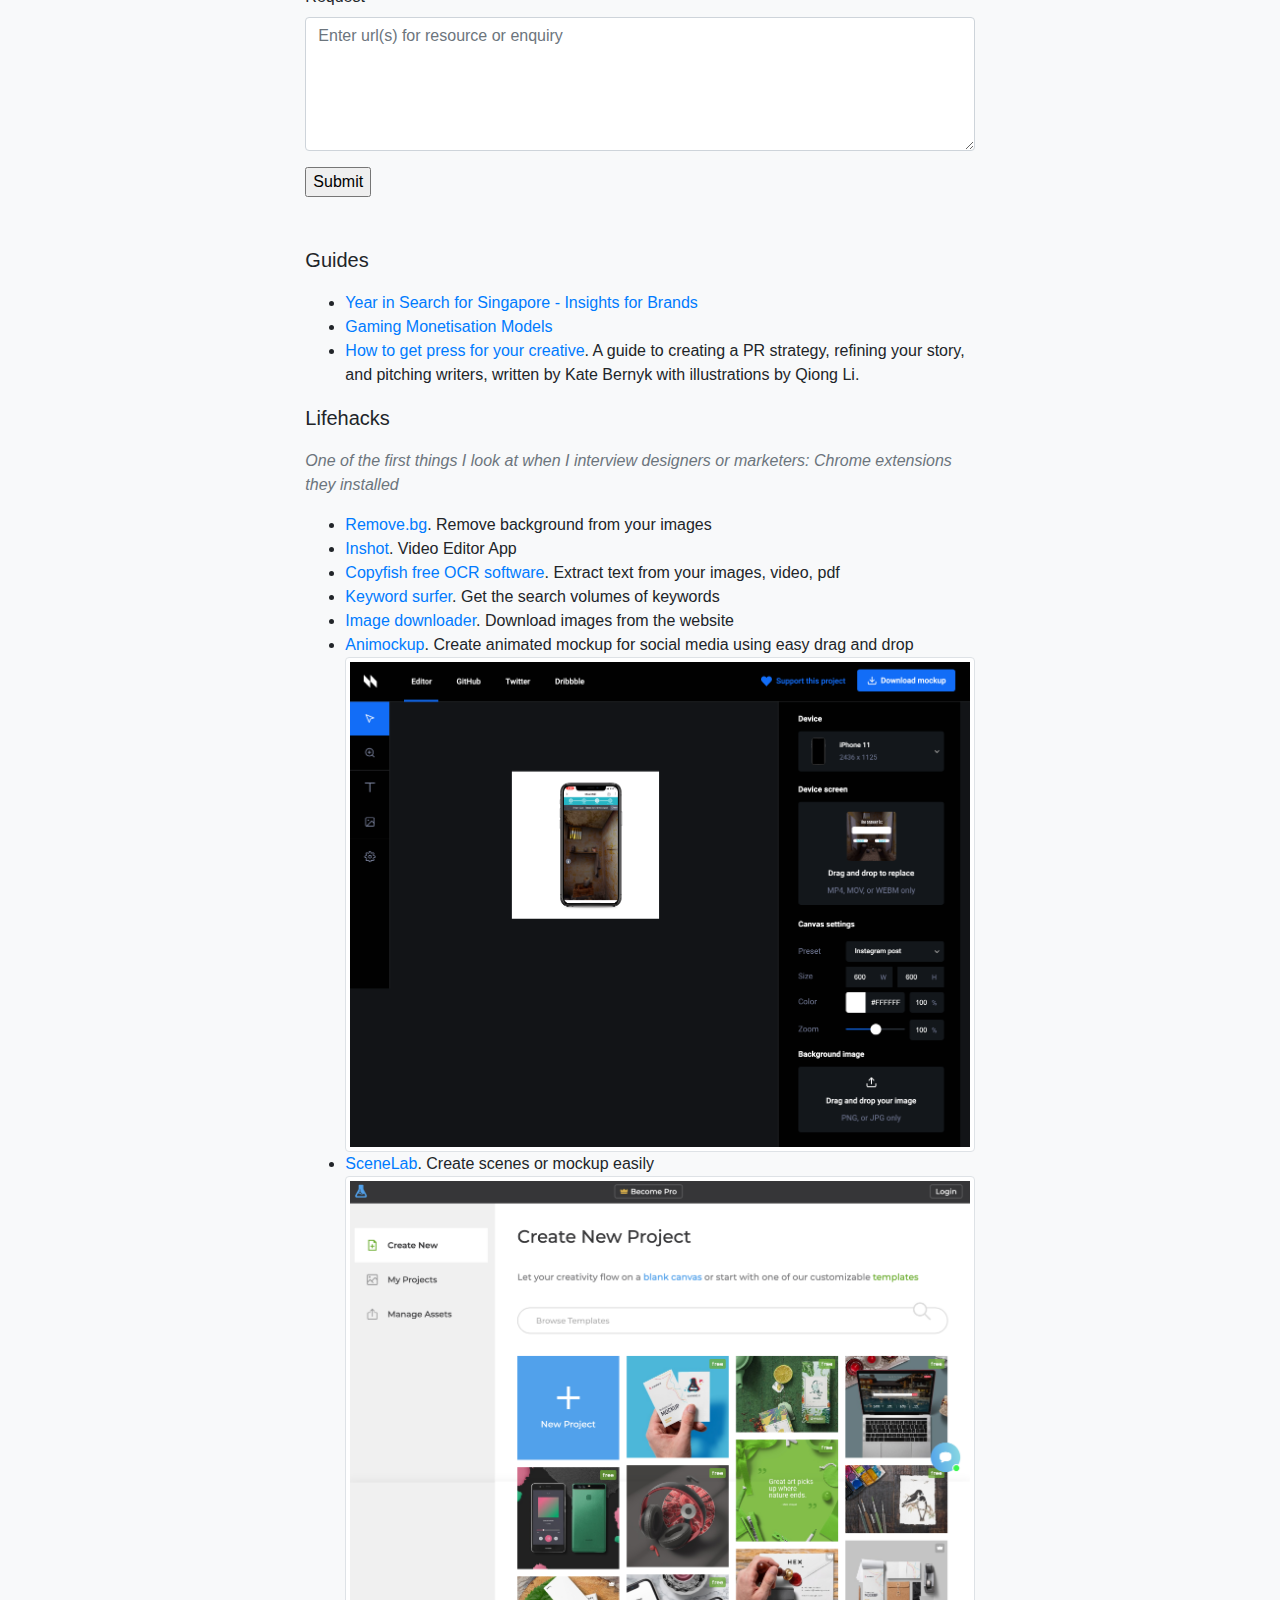
==== commit 1ee4d178: "entered FAQ" ====
--- a/index.html
+++ b/index.html
@@ -44,10 +44,10 @@
             <a class="nav-link js-scroll-trigger" href="#project">Project</a>
           </li>
           <li class="nav-item">
-            <a class="nav-link js-scroll-trigger" href="#inspiration">Inspiration</a>
+            <a class="nav-link js-scroll-trigger" href="#resources">Resources</a>
           </li>
           <li class="nav-item">
-            <a class="nav-link js-scroll-trigger" href="#resources">Resources</a>
+            <a class="nav-link js-scroll-trigger" href="#inspiration">Inspiration</a>
           </li>
           <li class="nav-item">
             <a class="nav-link js-scroll-trigger" href="#videos">Videos</a>
@@ -500,6 +500,223 @@
           </div>
         </div>
       </section>
+
+      <section id="resources" class="bg-light">
+        <div class="container">
+          <div class="row">
+            <div class="col-lg-8 mx-auto p-5 mt-5">
+
+              <h2>Frequently Asked Questions</h2>
+              <p class="text-muted">Get answers to your questions regarding the project</p>
+              <br><br>
+              <div class="accordion px-1" id="accordionExample">
+                <div class="card">
+                  <div class="card-header" id="heading1">
+                    <h2 class="mb-0">
+                      <button class="btn btn-block text-left" type="button" data-toggle="collapse"
+                        data-target="#collapse1" aria-expanded="true" aria-controls="collapse1">
+                        <b>Can I include giveaways and prizes for my campaign?</b>
+                      </button>
+                    </h2>
+                  </div>
+                  <div id="collapse1" class="collapse show" aria-labelledby="heading1" data-parent="#accordionExample">
+                    <div class="card-body">
+                      <p>Groups will have to be innovative in getting user engagement without monetary incentive. </p>
+                    </div>
+                  </div>
+                </div>
+                <div class="card">
+                  <div class="card-header" id="heading2">
+                    <h2 class="mb-0">
+                      <button class="btn btn-block text-left collapsed" type="button" data-toggle="collapse"
+                        data-target="#collapse2" aria-expanded="false" aria-controls="collapse2">
+                        <b>Am I allowed to go out to shoot?</b>
+                      </button>
+                    </h2>
+                  </div>
+                  <div id="collapse2" class="collapse" aria-labelledby="heading2" data-parent="#accordionExample">
+                    <div class="card-body">
+                      <p>Students are not required to go out to shoot for this project due to COVID-19. </p>
+                    </div>
+                  </div>
+                </div>
+                <div class="card">
+                  <div class="card-header" id="heading3">
+                    <h2 class="mb-0">
+                      <button class="btn btn-block text-left collapsed" type="button" data-toggle="collapse"
+                        data-target="#collapse3" aria-expanded="false" aria-controls="collapse3">
+                        <b>Can I get influencers to be involved in the campaign?</b>
+                      </button>
+                    </h2>
+                  </div>
+                  <div id="collapse3" class="collapse" aria-labelledby="heading3" data-parent="#accordionExample">
+                    <div class="card-body">
+                      <p>Groups are encouraged to be innovative in their approach in engaging the communities as long as
+                        there is no financial or monetary incentive involved. </p>
+                    </div>
+                  </div>
+                </div>
+                <div class="card">
+                  <div class="card-header" id="heading4">
+                    <h2 class="mb-0">
+                      <button class="btn btn-block text-left collapsed" type="button" data-toggle="collapse"
+                        data-target="#collapse4" aria-expanded="false" aria-controls="collapse4">
+                        <b>Can I use resources that are not provided?</b>
+                      </button>
+                    </h2>
+                  </div>
+                  <div id="collapse4" class="collapse" aria-labelledby="heading4" data-parent="#accordionExample">
+                    <div class="card-body">
+                      <p>Groups need to credit the sources of their assets used (images, sound clips, content copyright,
+                        etc). </p>
+                    </div>
+                  </div>
+                </div>
+                <div class="card">
+                  <div class="card-header" id="heading5">
+                    <h2 class="mb-0">
+                      <button class="btn btn-block text-left collapsed" type="button" data-toggle="collapse"
+                        data-target="#collapse5" aria-expanded="false" aria-controls="collapse5">
+                        <b>Is there a style or format we should follow?</b>
+                      </button>
+                    </h2>
+                  </div>
+                  <div id="collapse5" class="collapse" aria-labelledby="heading5" data-parent="#accordionExample">
+                    <div class="card-body">
+                      <p>Groups are advised to follow the brand guide and assets where possible. Under folder <b>'Branding Guide'</b>. You may request for
+                        deviation on a case-by-case basis.</p>
+                    </div>
+                  </div>
+                </div>
+                        <div class="card">
+                          <div class="card-header" id="heading6">
+                            <h2 class="mb-0">
+                              <button class="btn btn-block text-left collapsed" type="button" data-toggle="collapse"
+                                data-target="#collapse6" aria-expanded="false" aria-controls="collapse6">
+                                <b>Are there more resources?</b>
+                              </button>
+                            </h2>
+                          </div>
+                          <div id="collapse6" class="collapse" aria-labelledby="heading6"
+                            data-parent="#accordionExample">
+                            <div class="card-body">
+                              <p>The key challenge for most groups is having a cohesive and strong concept first.
+                                Finding and adapting resources will be easier after that. Most groups do not have a 
+                                clear concept so even if you have all the resources, it will either be info overload or
+                                lacking in being concise.</p>
+                            </div>
+                          </div>
+                        </div>
+                        <div class="card">
+                          <div class="card-header" id="heading7">
+                            <h2 class="mb-0">
+                              <button class="btn btn-block text-left collapsed" type="button" data-toggle="collapse"
+                                data-target="#collapse7" aria-expanded="false" aria-controls="collapse7">
+                                <b>Must we complete everything by Week 8?</b>
+                              </button>
+                            </h2>
+                          </div>
+                          <div id="collapse7" class="collapse" aria-labelledby="heading7"
+                            data-parent="#accordionExample">
+                            <div class="card-body">
+                              <p>No. The social media campaign is designed to be executed on a weekly basis. Hence, 
+                                the more time-consuming assets needed to be built can be executed later towards Week 11. Once the overall
+                                concept and plan is established, a self-managed team will be able to set internal timelines for draft approval
+                                within the team prior to the publishing of weekly posts. Teams are also given the flexibility of when to post
+                                and how many posts depending on their strategy. Each week, the best performing post will be considered for assessment.
+                              </p>
+                            </div>
+                          </div>
+                        </div>
+
+                <h2>Search from STB Tourism Info Hub</h2>
+                <p class="text-muted">Work in progress. Pending API authorisation.</p>
+                <form id="searchMedia">
+                  <input type="text" class="form-control" id="textSearch" placeholder="Feature not available yet">
+                  <input type="submit" value="Submit" class="btn btn-warning btn-large mt-2">
+                </form><br><br><br>
+
+                <h2 class="mt-5 mb-3"> Resource Directory</h2>
+                <p>Get the login details to access the <a href="https://ldrnas.myqnapcloud.com:7043/cgi-bin/"
+                    target="_blank">content
+                    assets</a>.</p><br><br><br><br>
+                <h2 class="mt-5 mb-3">Request for Resources</h2>
+                <p>Submit your request or enquiry here. Your inputs will be sent to the Google Forms. Receive
+                  your requested resource(s) or answer to your enquiry through your email.</p>
+                <li><a href="https://elements.envato.com/" target="_blank">Elements Envato</a></li>
+                <li><a href="https://www.shutterstock.com/" target="_blank">Shutterstock</a></li><br>
+                <form
+                  action="https://docs.google.com/forms/u/0/d/e/1FAIpQLScQuQ6LO3QxXmSSWkrldQdpXdKo87Sy-9bAUs-IUbD2O7mIXQ/formResponse"
+                  target="_self" method="POST">
+                  <div class="form-group mt-2">
+                    <label for="">Name</label>
+                    <input type="text" class="form-control" name="entry.826030007"></div>
+                  <div class="form-group mt-2">
+                    <label for="">Email</label>
+                    <input type="text" class="form-control" name="entry.1247031055"></div>
+                  <div class="form-group mt-2">
+                    <label for="">Request</label>
+                    <textarea class="form-control" name="entry.1824669591" rows="5"
+                      placeholder="Enter url(s) for resource or enquiry"></textarea></div>
+                  <input type="submit" value="Submit">
+                </form>
+                <br><br>
+                <p class="lead">Guides</p>
+                <ul>
+                  <li><a href="/john/assets/Year_in_Search_Singapore_-_Insights_for_Brands_Report_2020_145BDEQ.pdf"
+                      target="_blank">Year in Search for Singapore - Insights for Brands</a></li>
+                  <li><a href="/john/assets/TwG_APAC_NikoGamingReport_MonetizationModels_R3_5.pdf"
+                      target="_blank">Gaming
+                      Monetisation Models</a></li>
+                  <li><a href="https://thecreativeindependent.com/guides/how-to-get-press-for-your-creative-work/"
+                      target="_blank">
+                      How to get press for your creative</a>. A guide to creating a PR strategy, refining your
+                    story, and
+                    pitching writers, written by Kate Bernyk with illustrations by Qiong Li.</li>
+                </ul>
+                <p class="lead">Lifehacks</p>
+                <p small class="text-muted mb-3"><em>One of the first things I look at when I interview
+                    designers
+                    or
+                    marketers:
+                    Chrome extensions they installed</small></em></p>
+                <ul>
+                  <li><a href="https://remove.bg" target="_blank">Remove.bg</a>.
+                    Remove background from your images</li>
+
+                  <li><a href="https://apps.apple.com/us/app/inshot-video-editor/id997362197"
+                      target="_blank">Inshot</a>.
+                    Video Editor App</li>
+                  <li><a href="chrome-extension://eenjdnjldapjajjofmldgmkjaienebbj/options.html"
+                      target="_blank">Copyfish
+                      free
+                      OCR
+                      software</a>.
+                    Extract text from your images, video, pdf</li>
+                  <li><a
+                      href="https://chrome.google.com/webstore/detail/keyword-surfer/bafijghppfhdpldihckdcadbcobikaca"
+                      target="_blank">
+                      Keyword surfer</a>.
+                    Get the search volumes of keywords</li>
+                  <li><a
+                      href="https://chrome.google.com/webstore/detail/image-downloader/cnpniohnfphhjihaiiggeabnkjhpaldj"
+                      target="_blank">
+                      Image downloader</a>.
+                    Download images from the website</li>
+                  <li><a href="https://animockup.com/" target="_blank">
+                      Animockup</a>.
+                    Create animated mockup for social media using easy drag and drop</li>
+                  <img class="img-fluid img-thumbnail justify-content-center" src="images/animockup.png" height="auto">
+                  <li><a href="https://app.scenelab.io" target="_blank">
+                      SceneLab</a>.
+                    Create scenes or mockup easily</li>
+                  <img class="img-fluid img-thumbnail justify-content-center" src="images/app scenelab io.png"
+                    height="auto">
+                </ul>
+              </div>
+            </div>
+      </section>
+
       <section id="inspiration" class="bg-light">
         <div class="container">
           <div class="row">
@@ -775,89 +992,6 @@
                     </div>
       </section>
 
-      <section id="resources">
-        <div class="container">
-          <div class="row">
-            <div class="col-lg-8 mx-auto p-5">
-              <h2>Search from STB Tourism Info Hub</h2>
-              <form id="searchMedia">
-                <input type="text" class="form-control" id="textSearch" placeholder="e.g: National Gallery">
-                <input type="submit" value="Submit" class="btn btn-warning btn-large mt-2">
-              </form>
-
-              <div class="container">
-                <div id="imageSearch" class="row"></div>
-              </div>
-              
-              <h2>Request for Resources</h2>
-              <p>Submit your request or enquiry here. Your inputs will be sent to the Google Forms. Receive
-                your requested resource(s) or answer to your enquiry through your email.</p>
-              <li><a href="https://elements.envato.com/" target="_blank">Elements Envato</a></li>
-              <li><a href="https://www.shutterstock.com/" target="_blank">Shutterstock</a></li><br>
-              <form
-                action="https://docs.google.com/forms/u/0/d/e/1FAIpQLScQuQ6LO3QxXmSSWkrldQdpXdKo87Sy-9bAUs-IUbD2O7mIXQ/formResponse"
-                target="_self" method="POST">
-                <div class="form-group mt-2">
-                  <label for="">Name</label>
-                  <input type="text" class="form-control" name="entry.826030007"></div>
-                <div class="form-group mt-2">
-                  <label for="">Email</label>
-                  <input type="text" class="form-control" name="entry.1247031055"></div>
-                <div class="form-group mt-2">
-                  <label for="">Request</label>
-                  <textarea class="form-control" name="entry.1824669591" rows="5"
-                    placeholder="Enter url(s) for resource or enquiry"></textarea></div>
-                <input type="submit" value="Submit">
-              </form>
-              <br><br>
-              <p class="lead">Guides</p>
-              <ul>
-                <li><a href="https://thecreativeindependent.com/guides/how-to-get-press-for-your-creative-work/"
-                    target="_blank">
-                    How to get press for your creative</a>. A guide to creating a PR strategy, refining your
-                  story, and
-                  pitching writers, written by Kate Bernyk with illustrations by Qiong Li.</li>
-              </ul>
-              <p class="lead">Lifehacks</p>
-              <p small class="text-muted mb-3"><em>One of the first things I look at when I interview
-                  designers
-                  or
-                  marketers:
-                  Chrome extensions they installed</small></em></p>
-              <ul>
-                <li><a href="https://remove.bg" target="_blank">Remove.bg</a>.
-                  Remove background from your images</li>
-
-                <li><a href="https://apps.apple.com/us/app/inshot-video-editor/id997362197" target="_blank">Inshot</a>.
-                  Video Editor App</li>
-                <li><a href="chrome-extension://eenjdnjldapjajjofmldgmkjaienebbj/options.html" target="_blank">Copyfish
-                    free
-                    OCR
-                    software</a>.
-                  Extract text from your images, video, pdf</li>
-                <li><a href="https://chrome.google.com/webstore/detail/keyword-surfer/bafijghppfhdpldihckdcadbcobikaca"
-                    target="_blank">
-                    Keyword surfer</a>.
-                  Get the search volumes of keywords</li>
-                <li><a
-                    href="https://chrome.google.com/webstore/detail/image-downloader/cnpniohnfphhjihaiiggeabnkjhpaldj"
-                    target="_blank">
-                    Image downloader</a>.
-                  Download images from the website</li>
-                <li><a href="https://animockup.com/" target="_blank">
-                    Animockup</a>.
-                  Create animated mockup for social media using easy drag and drop</li>
-                <img class="img-fluid img-thumbnail justify-content-center" src="images/animockup.png" height="auto">
-                <li><a href="https://app.scenelab.io" target="_blank">
-                    SceneLab</a>.
-                  Create scenes or mockup easily</li>
-                <img class="img-fluid img-thumbnail justify-content-center" src="images/app scenelab io.png"
-                  height="auto">
-              </ul>
-            </div>
-          </div>
-      </section>
-
       <section id="videos" class="bg-light">
         <div class="container">
           <div class="row">
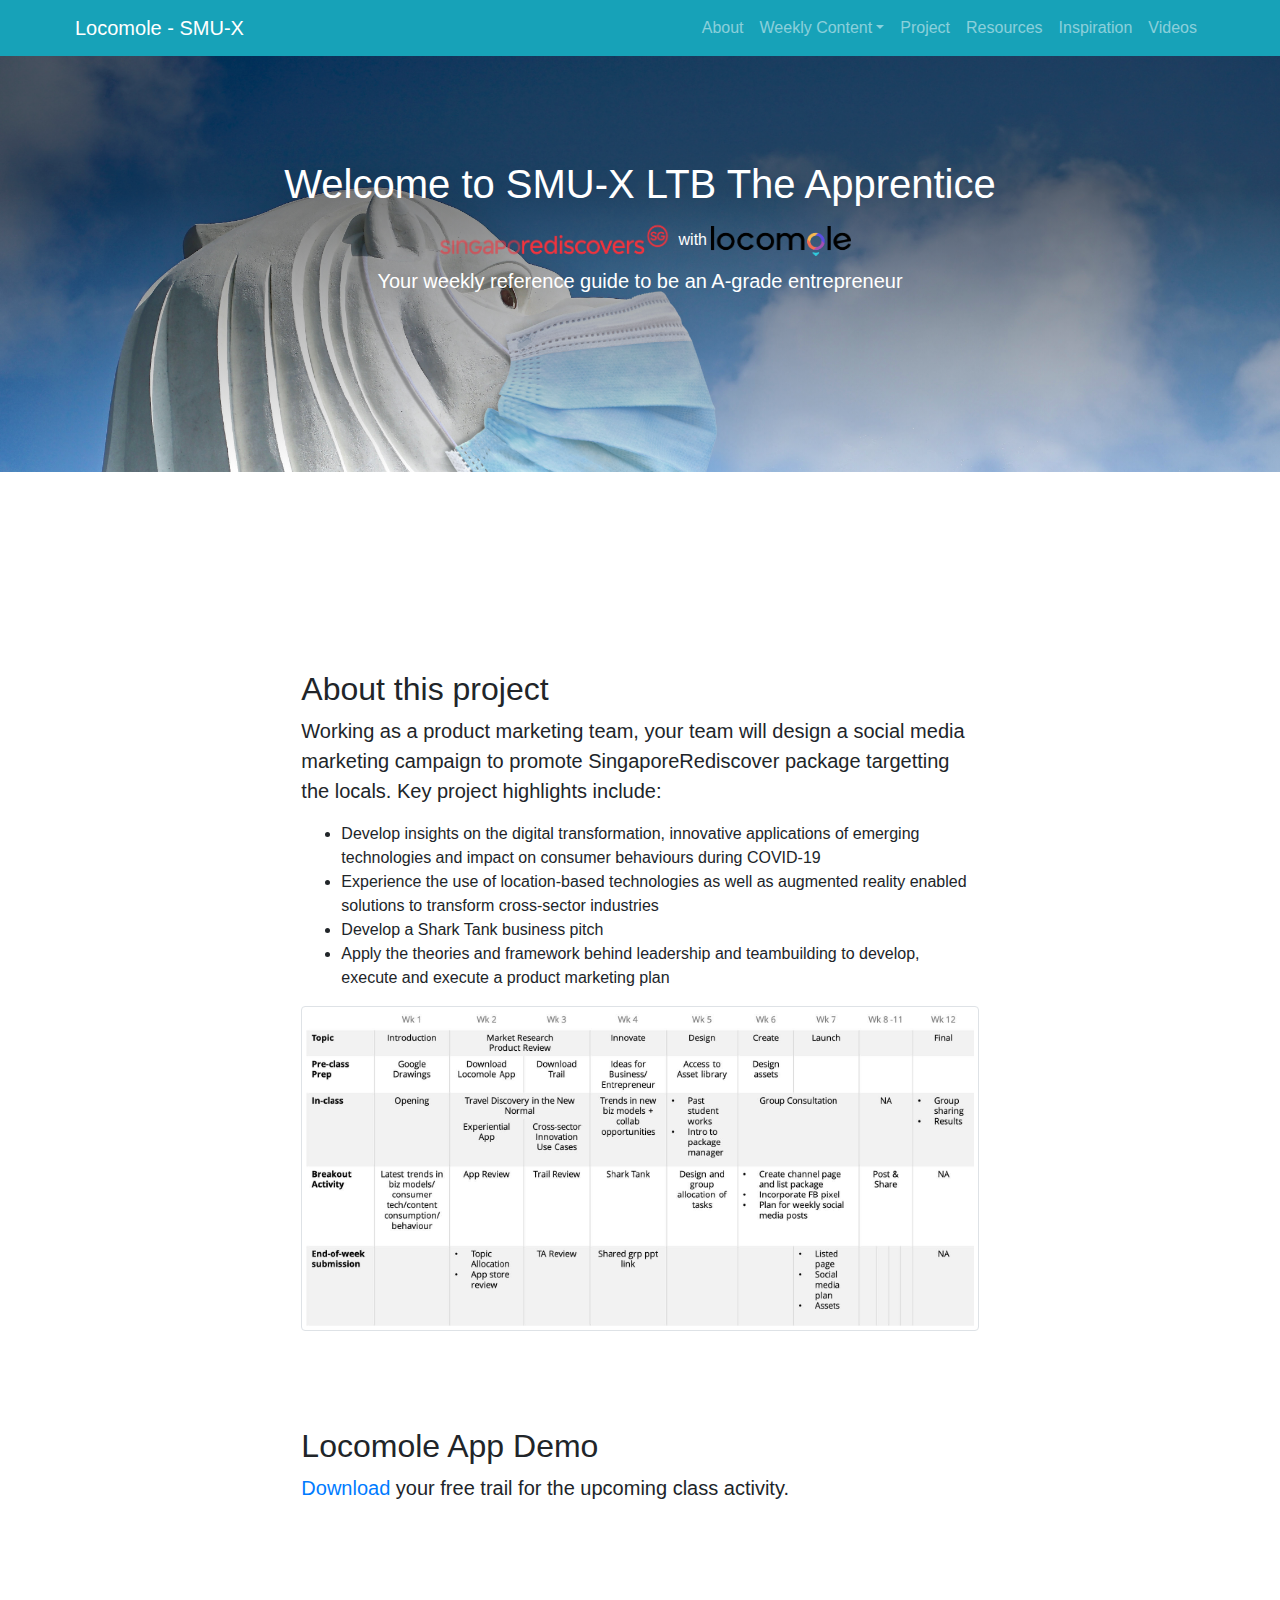
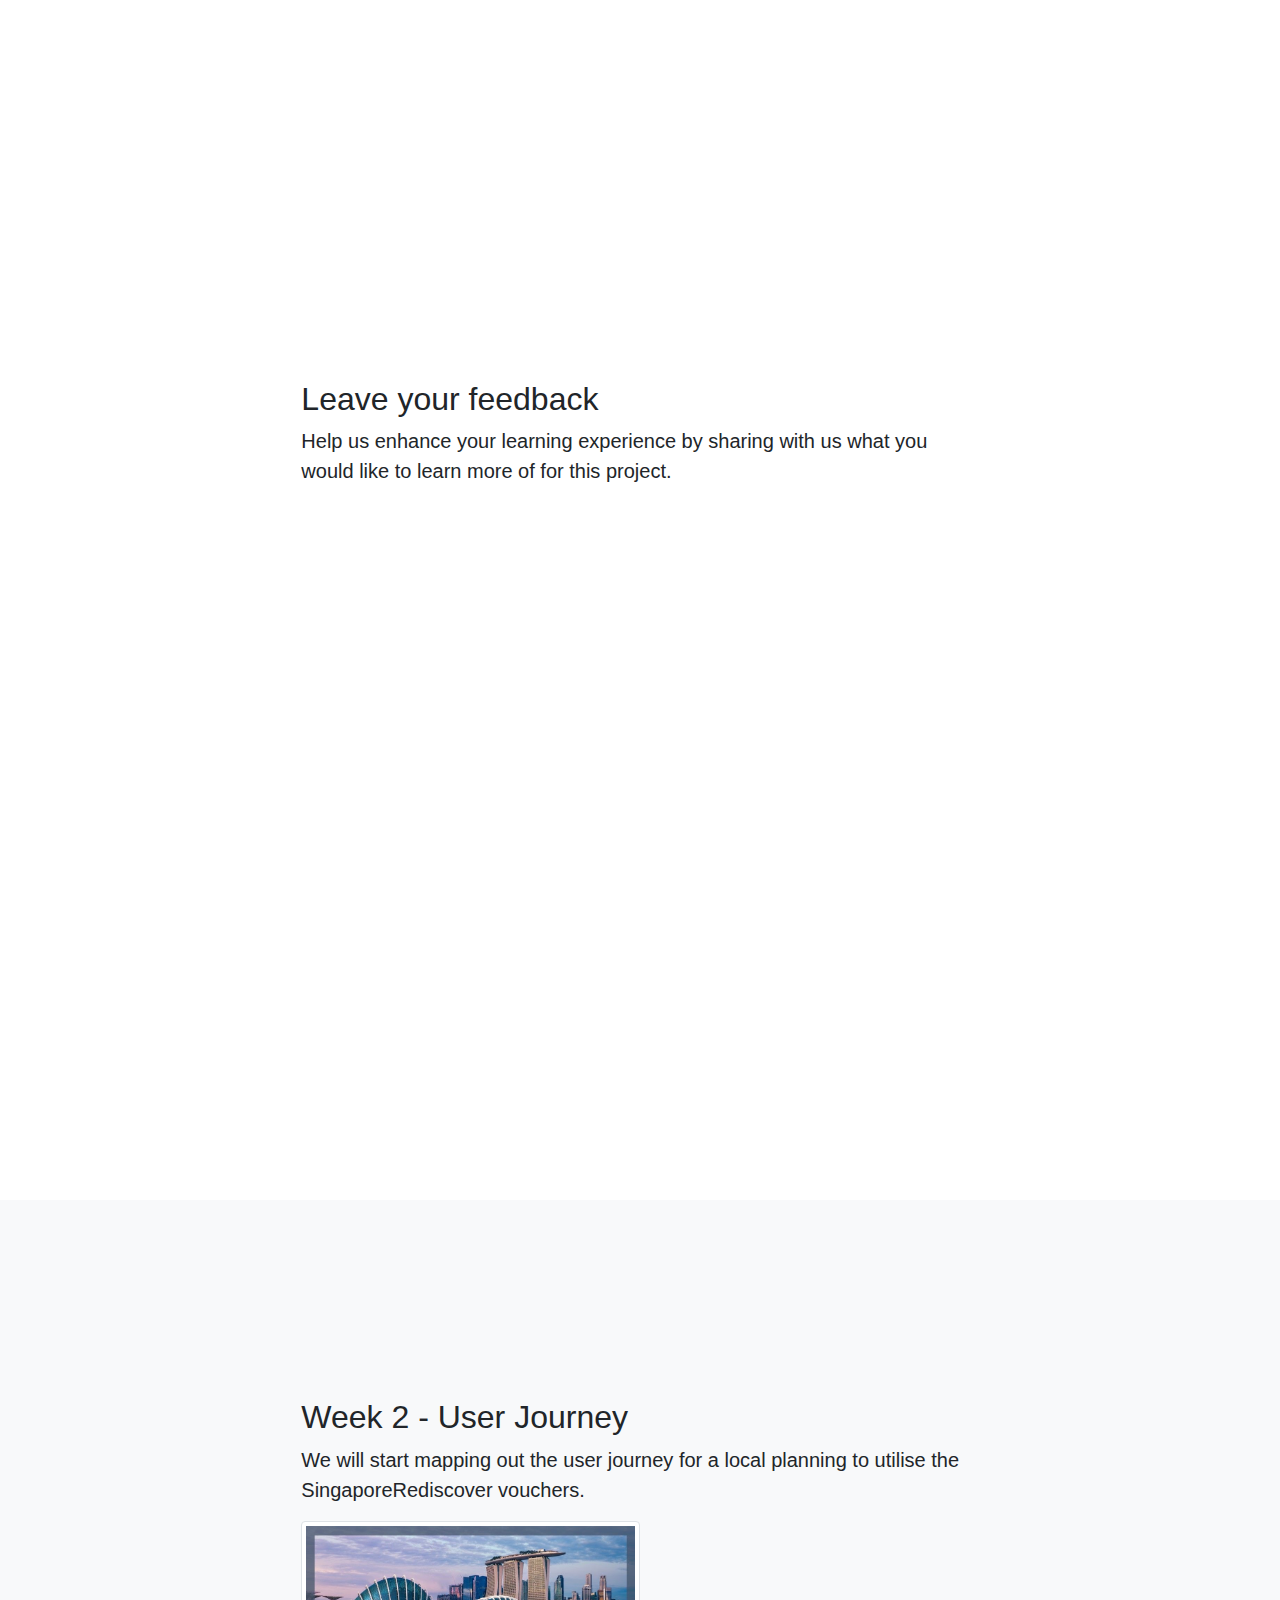
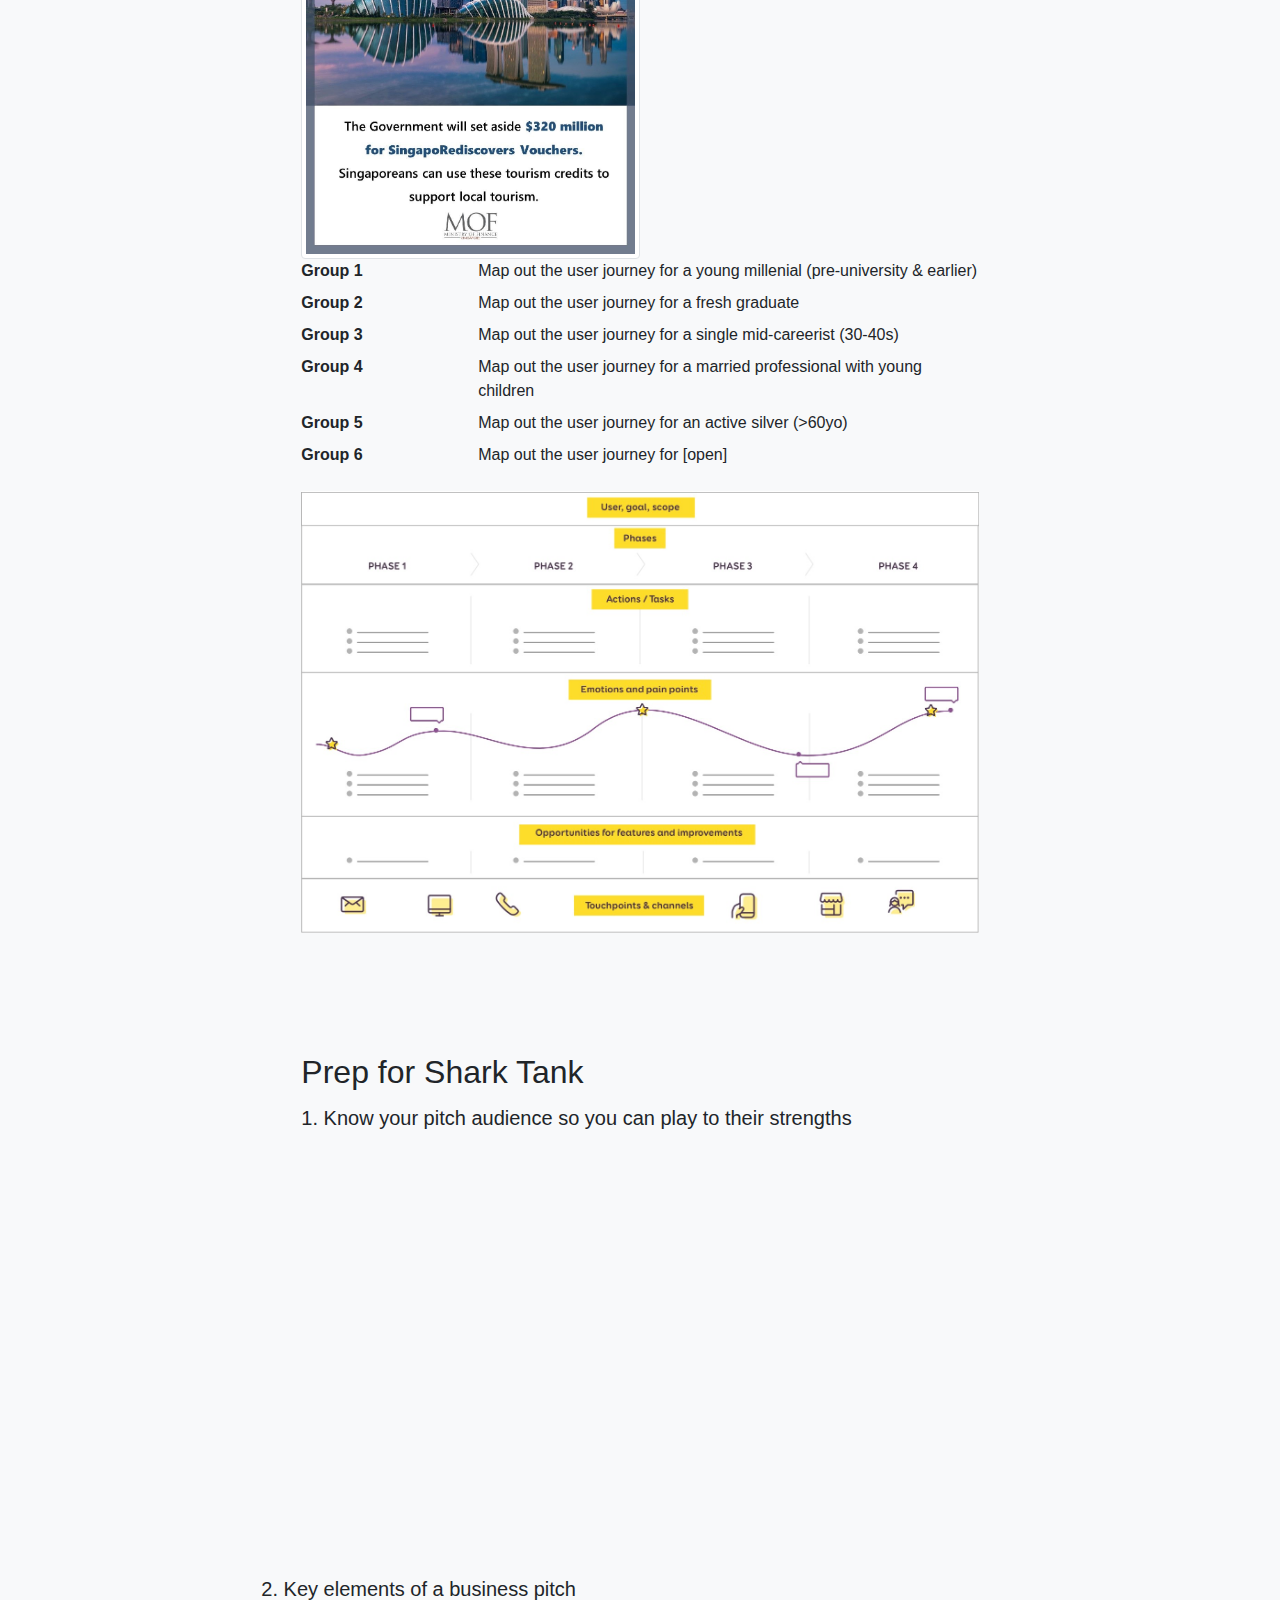
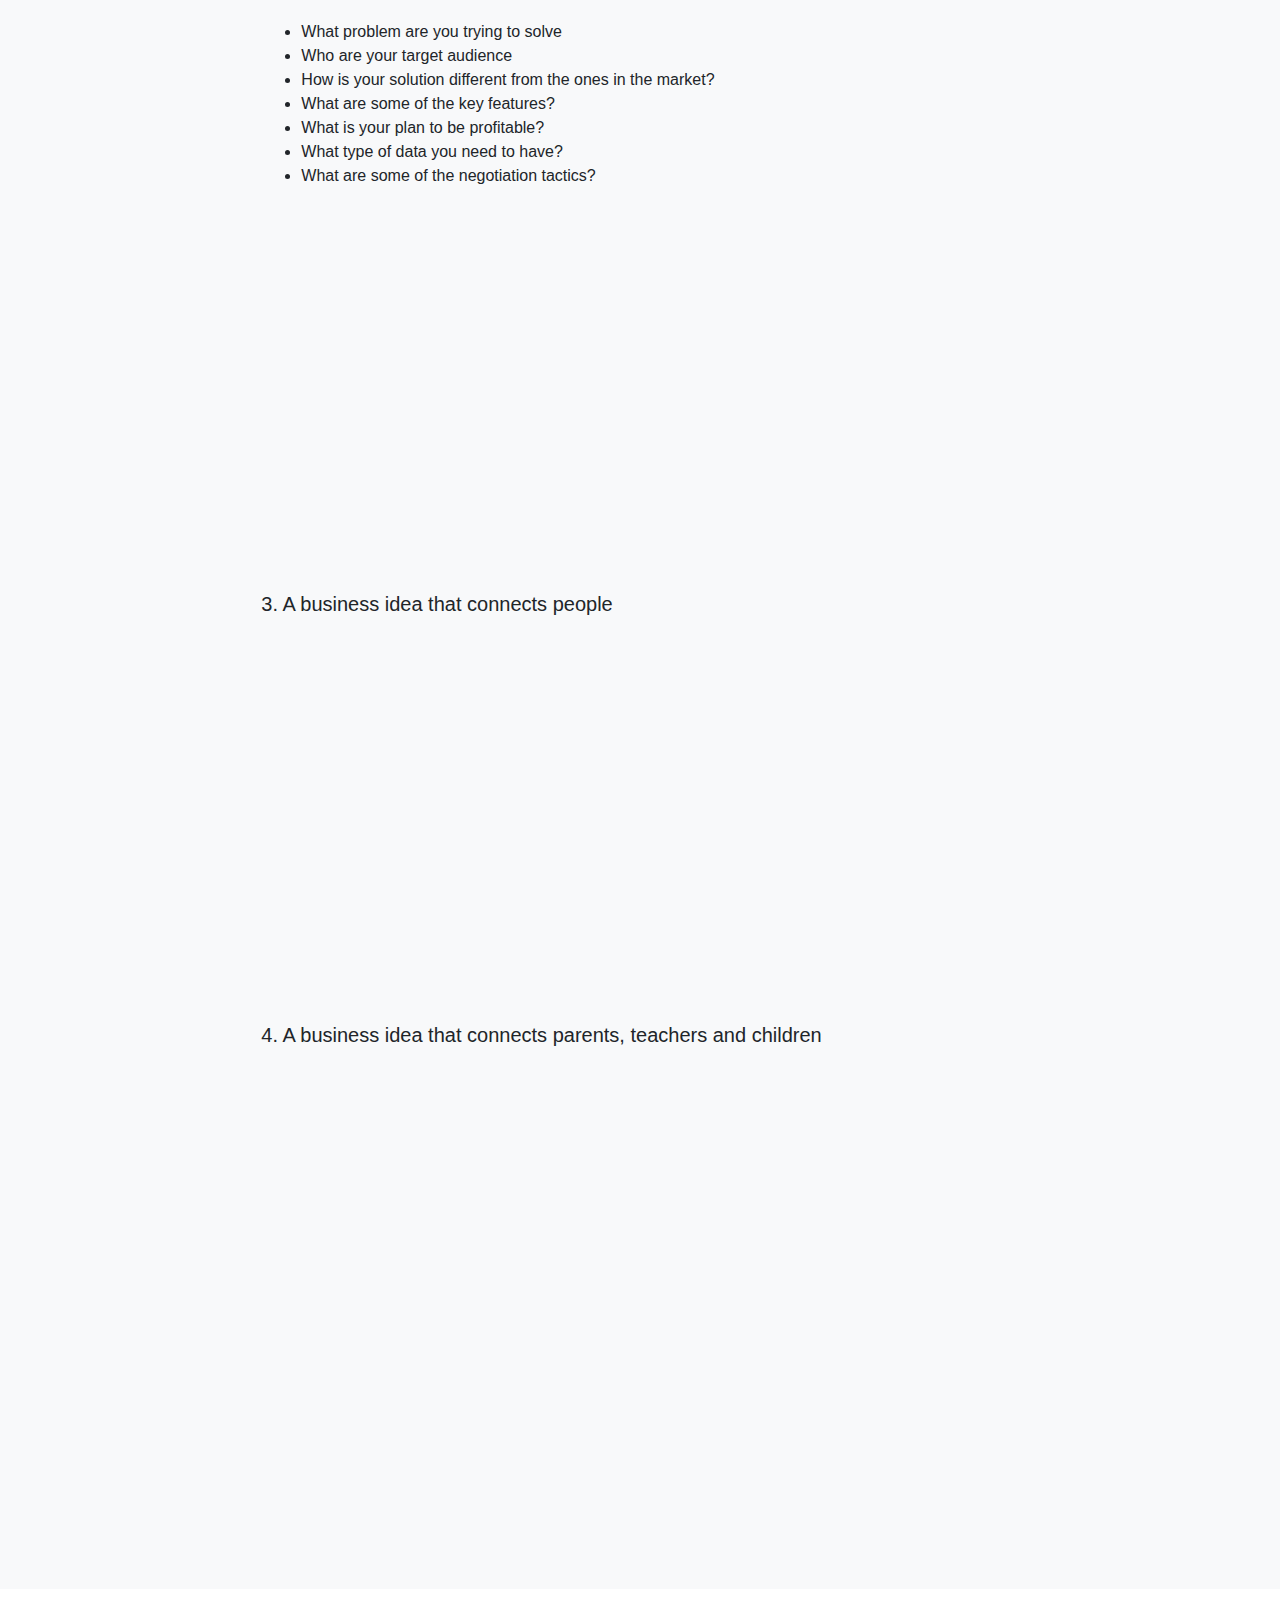
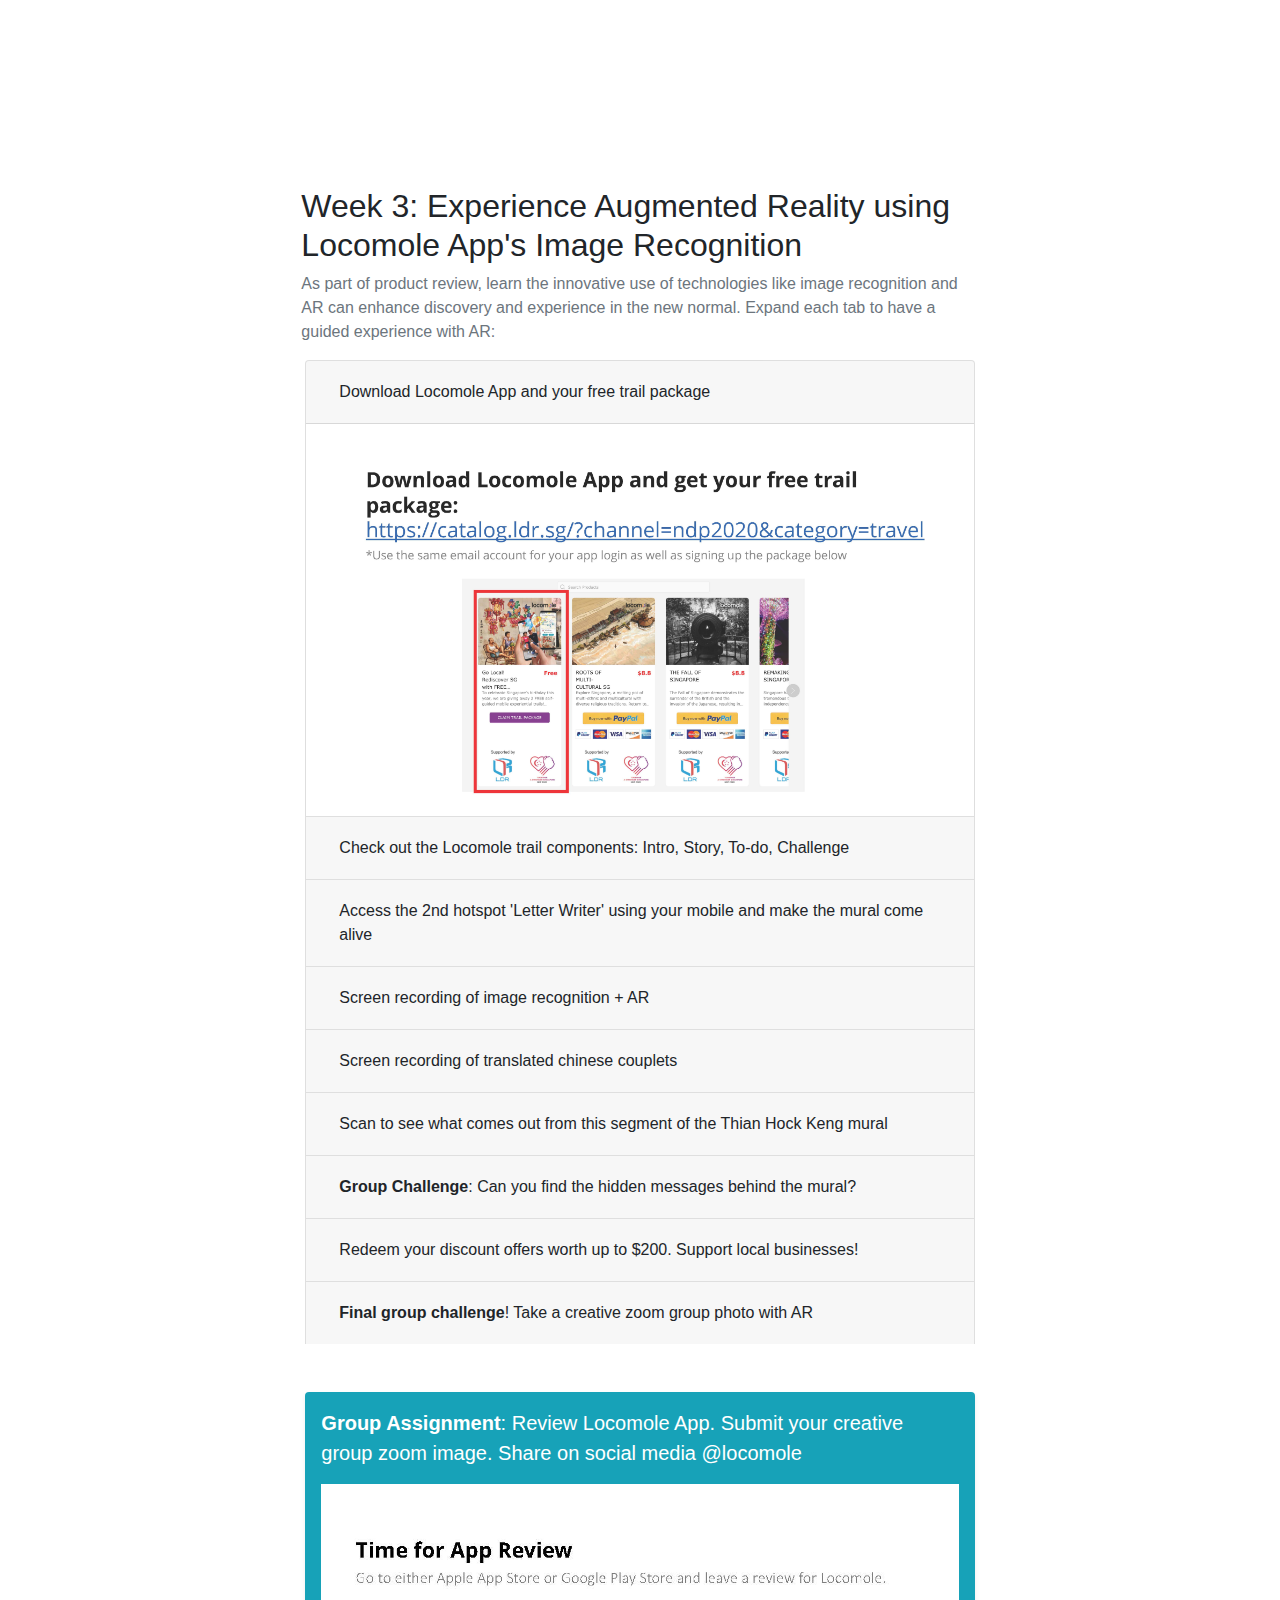
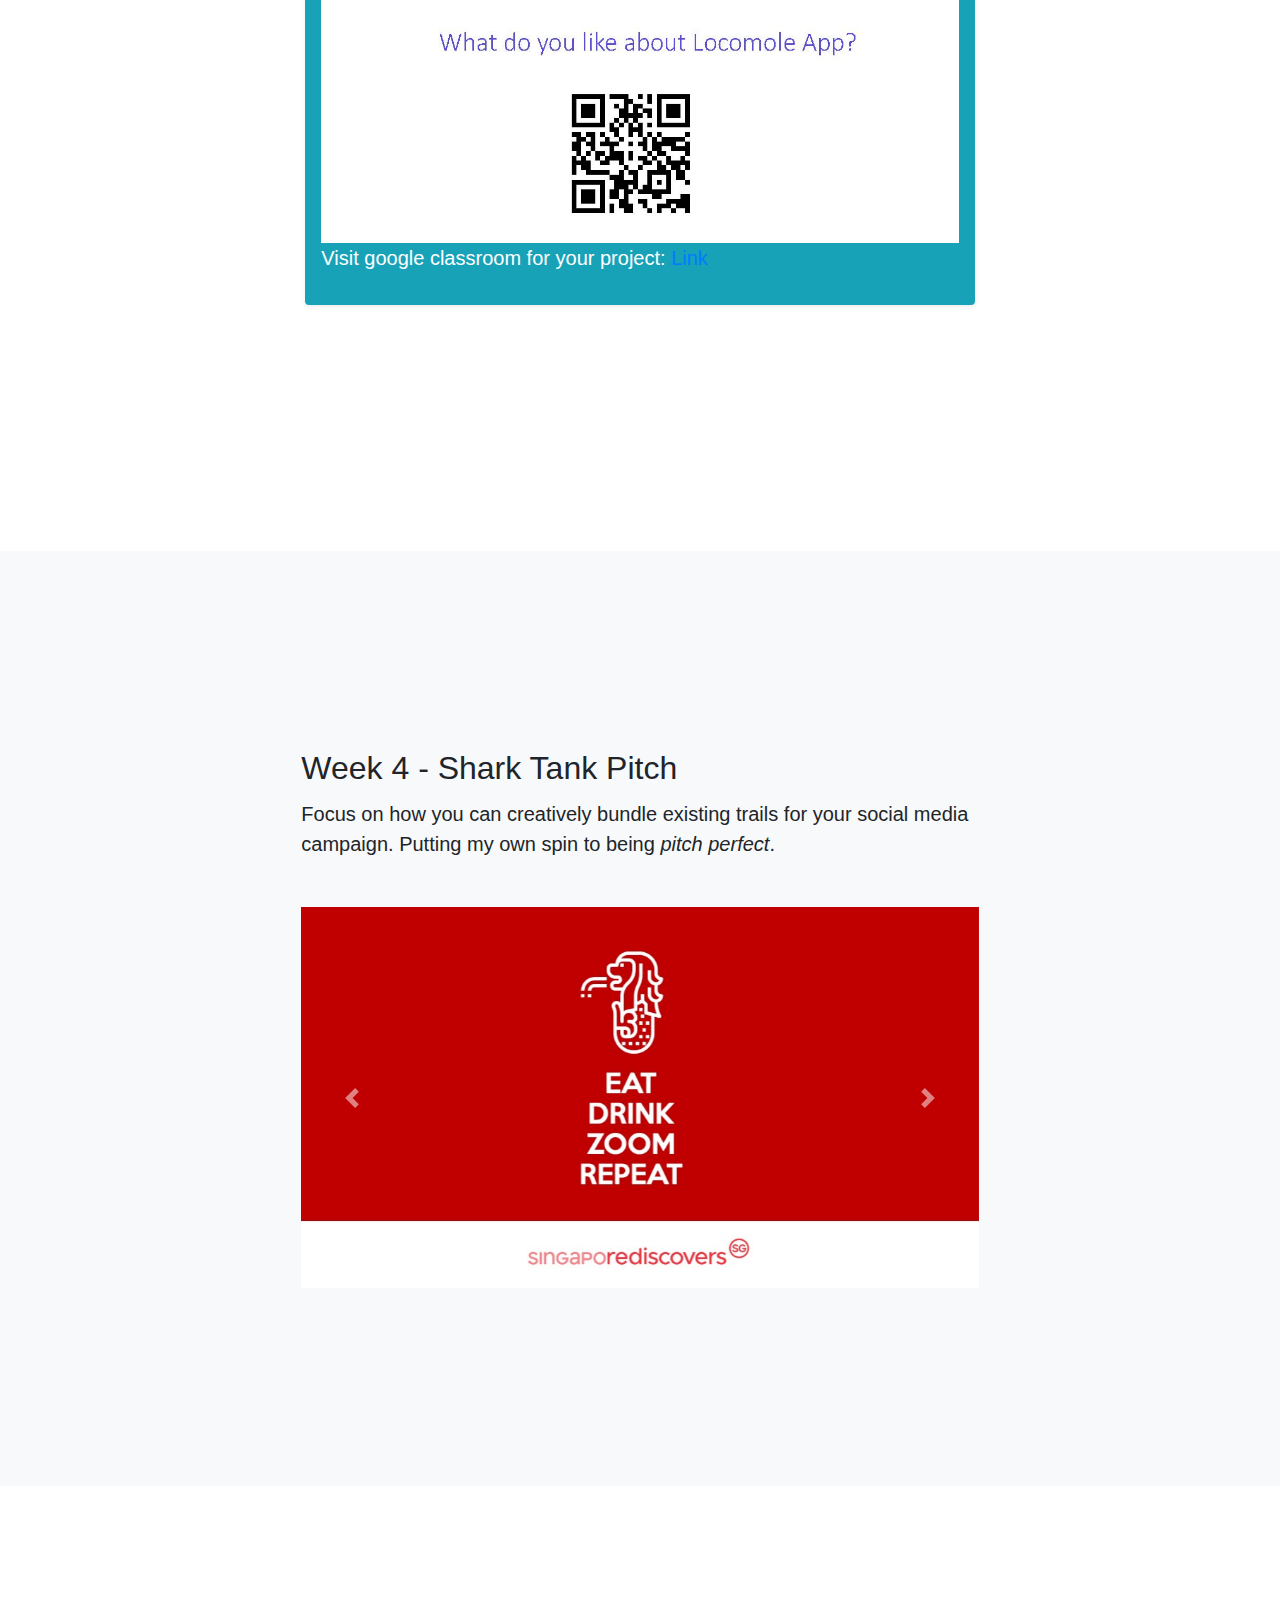
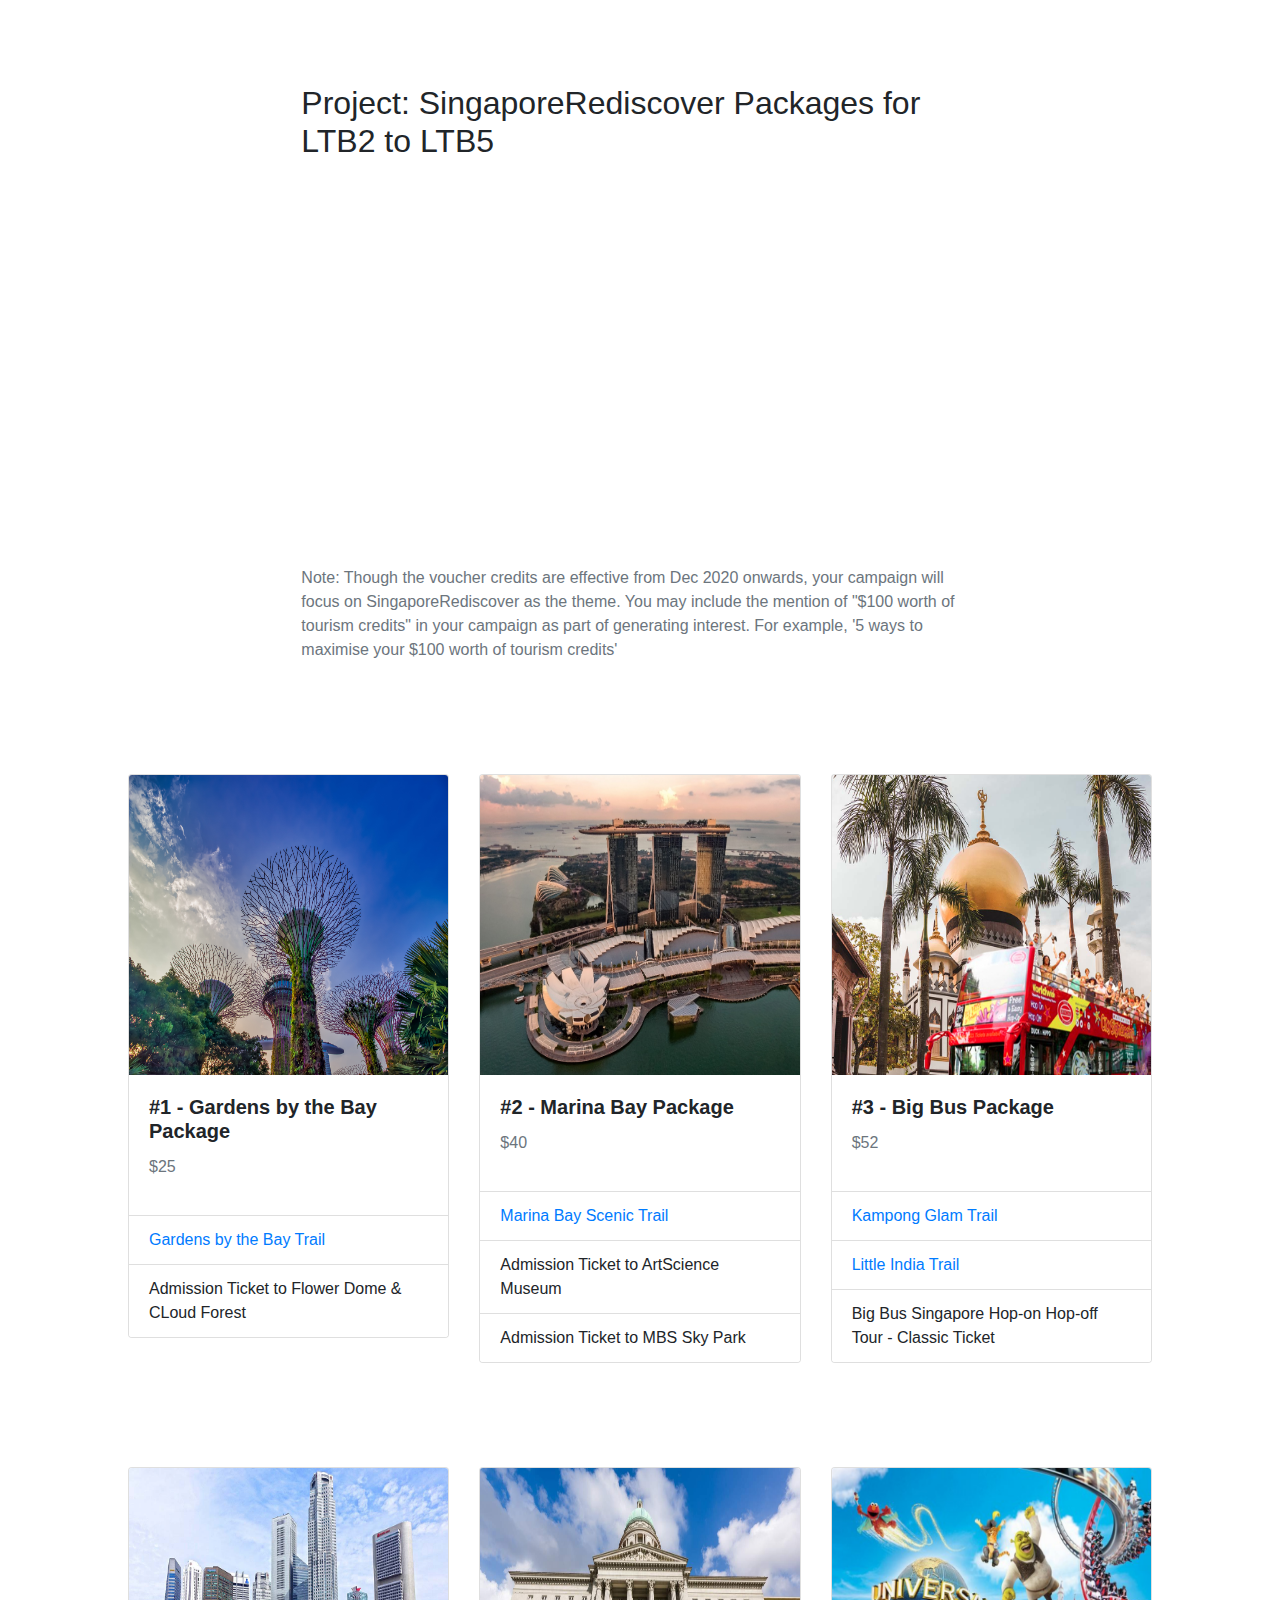
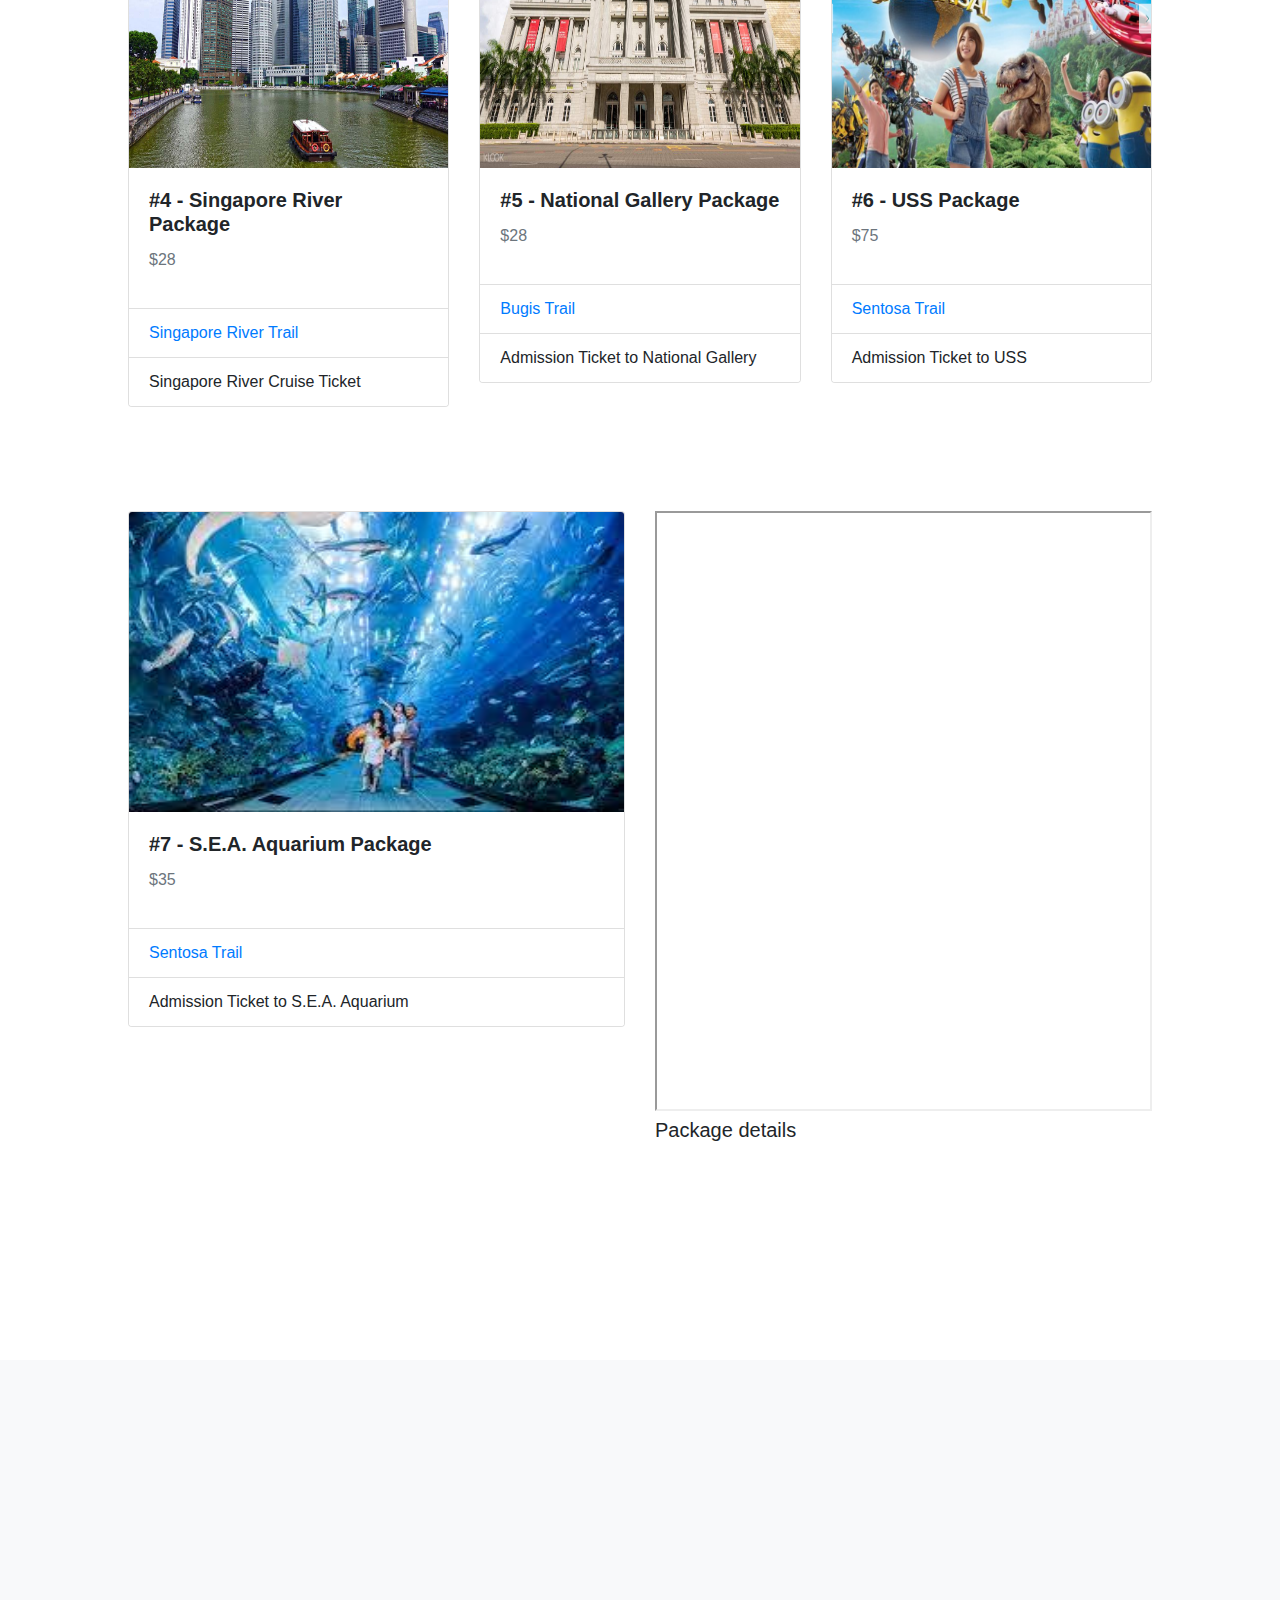
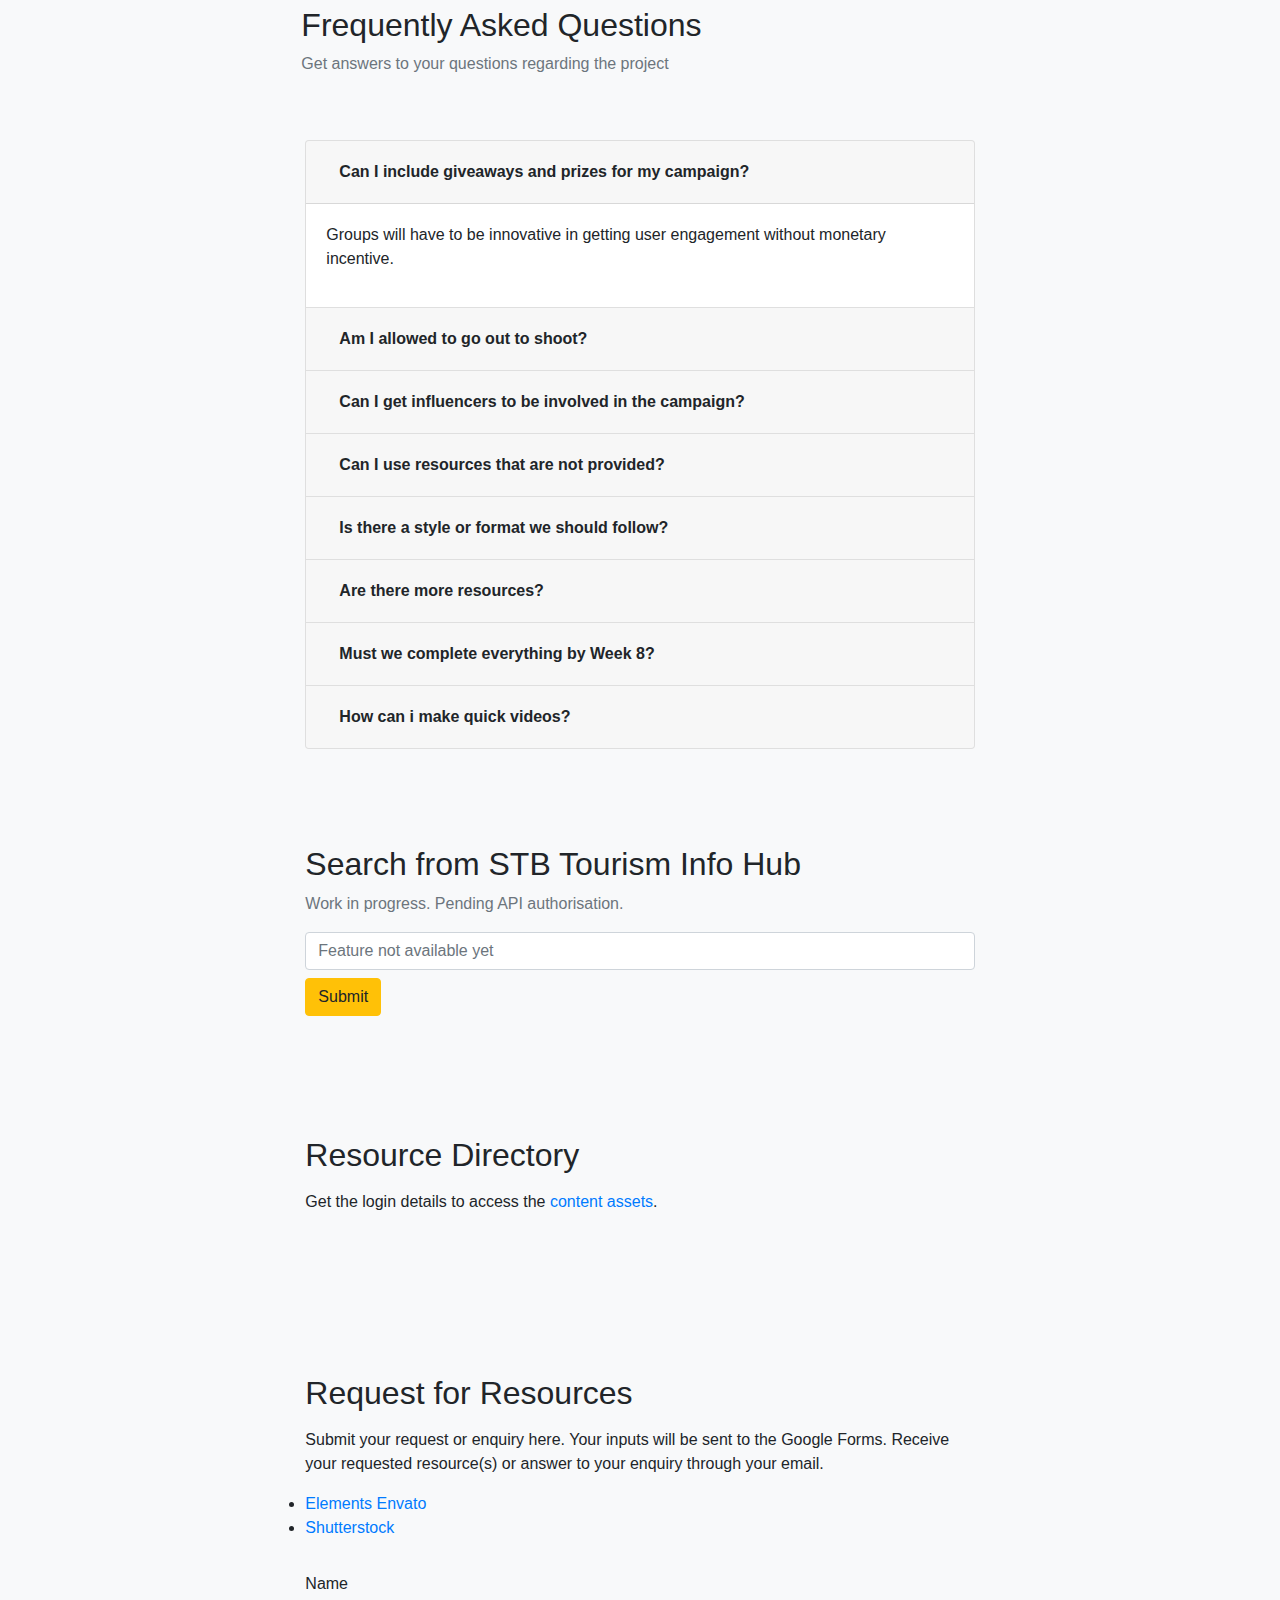
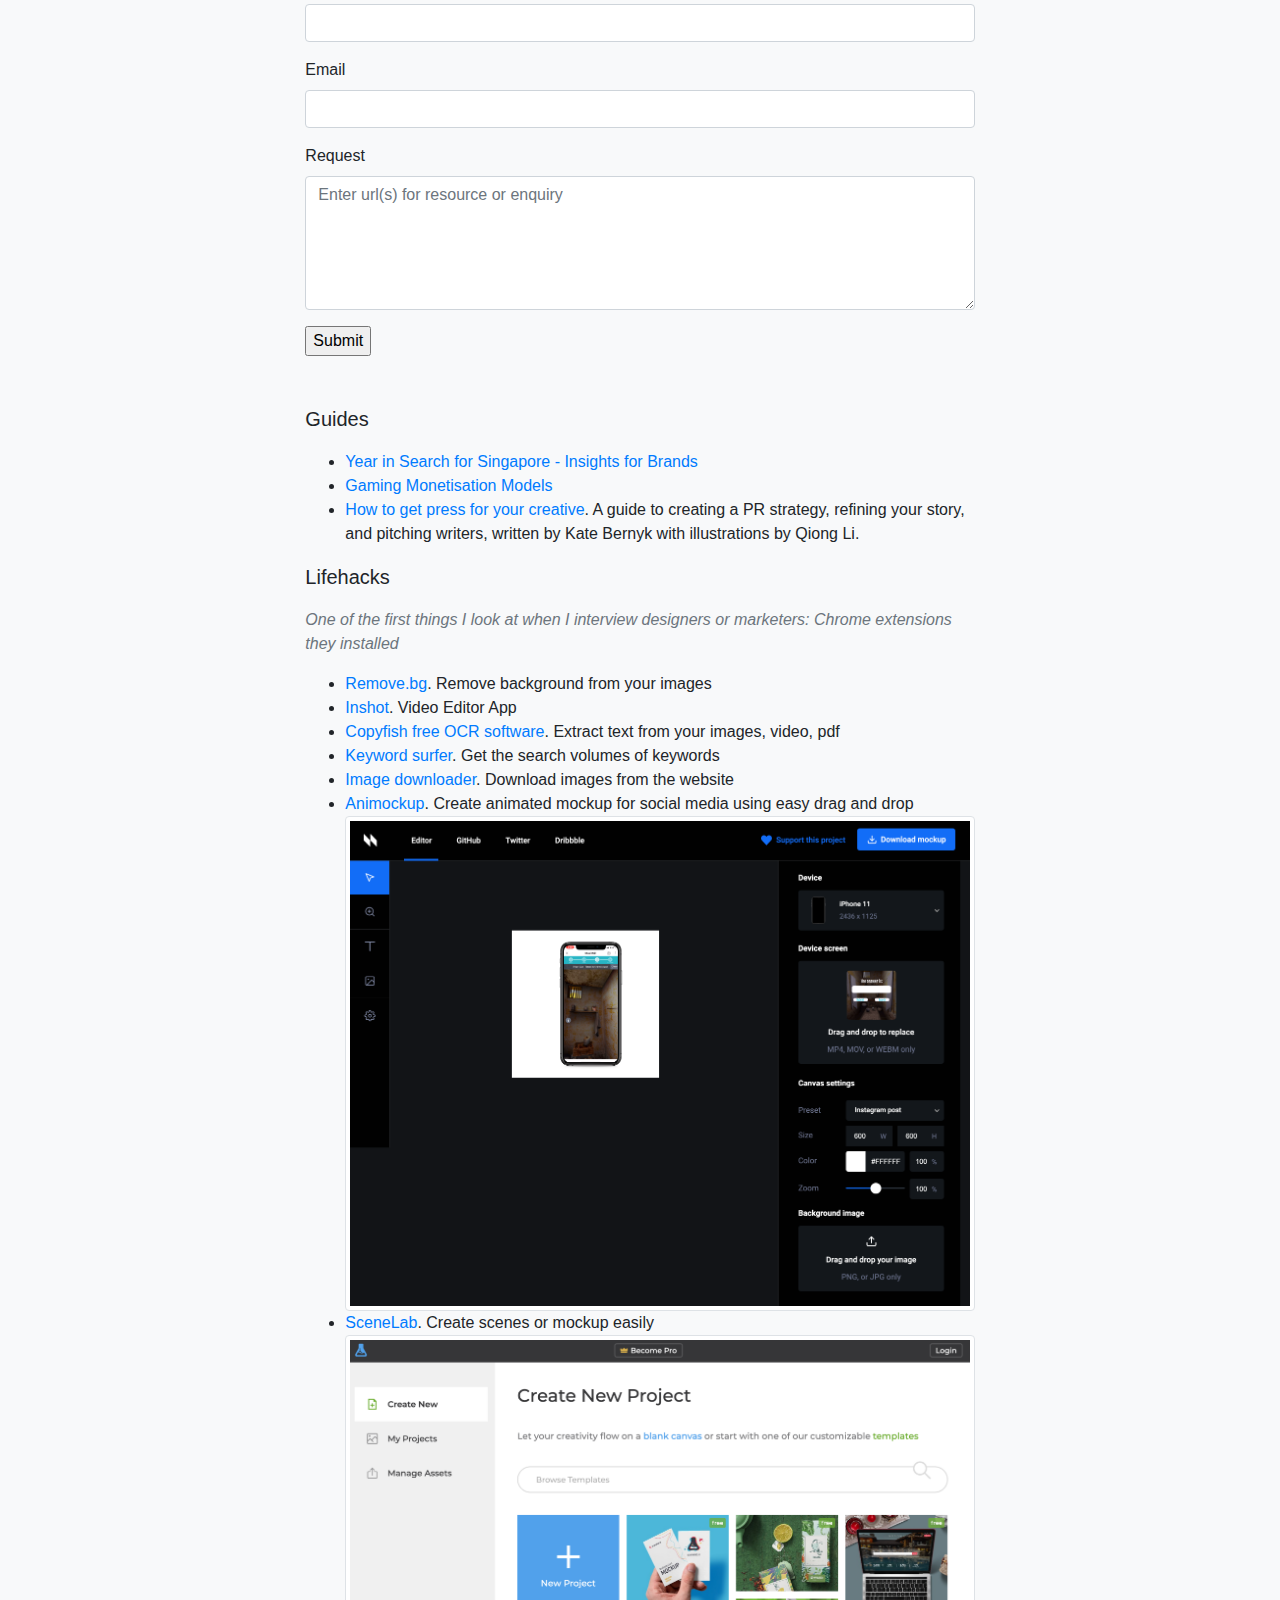
==== commit 971e314a: "updated faq" ====
--- a/index.html
+++ b/index.html
@@ -620,7 +620,7 @@
                             data-parent="#accordionExample">
                             <div class="card-body">
                               <p>No. The social media campaign is designed to be executed on a weekly basis. Hence, 
-                                the more time-consuming assets needed to be built can be executed later towards Week 11. Once the overall
+                                the more time-consuming assets needed to be built can be executed later towards Week 11. <br><br>Once the overall
                                 concept and plan is established, a self-managed team will be able to set internal timelines for draft approval
                                 within the team prior to the publishing of weekly posts. Teams are also given the flexibility of when to post
                                 and how many posts depending on their strategy. Each week, the best performing post will be considered for assessment.
@@ -628,7 +628,26 @@
                             </div>
                           </div>
                         </div>
-
+                        <div class="card">
+                          <div class="card-header" id="heading8">
+                            <h2 class="mb-0">
+                              <button class="btn btn-block text-left collapsed" type="button" data-toggle="collapse"
+                                data-target="#collapse8" aria-expanded="false" aria-controls="collapse8">
+                                <b>How can i make quick videos?</b>
+                              </button>
+                            </h2>
+                          </div>
+                          <div id="collapse8" class="collapse" aria-labelledby="heading8"
+                            data-parent="#accordionExample">
+                            <div class="card-body">
+                              <p>I used Inshot to create this video using my mobile within 30 mins.
+                              </p>
+                              <iframe src="https://player.vimeo.com/video/462392500" width="640" height="360"
+                                frameborder="0" allow="autoplay; fullscreen" allowfullscreen></iframe>
+                            </div>
+                          </div>
+                        </div>
+<br><br><br><br>
                 <h2>Search from STB Tourism Info Hub</h2>
                 <p class="text-muted">Work in progress. Pending API authorisation.</p>
                 <form id="searchMedia">
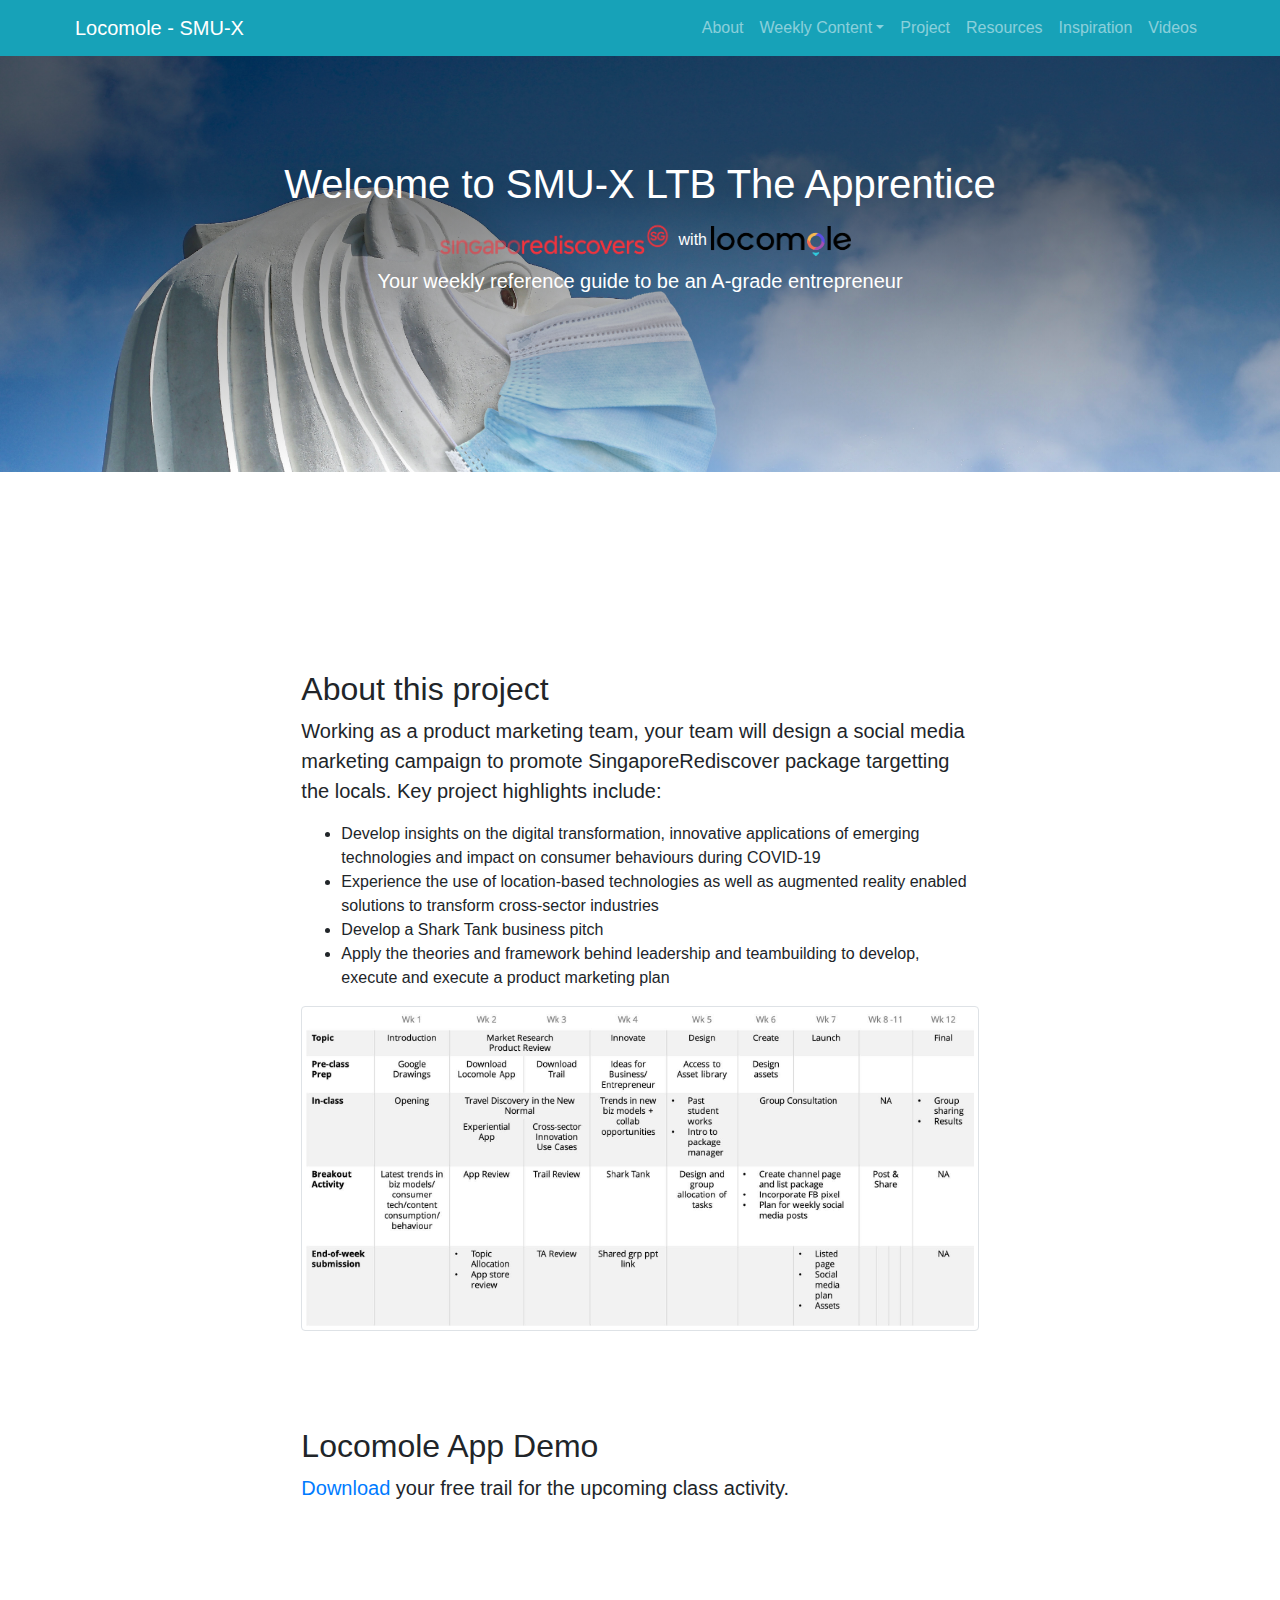
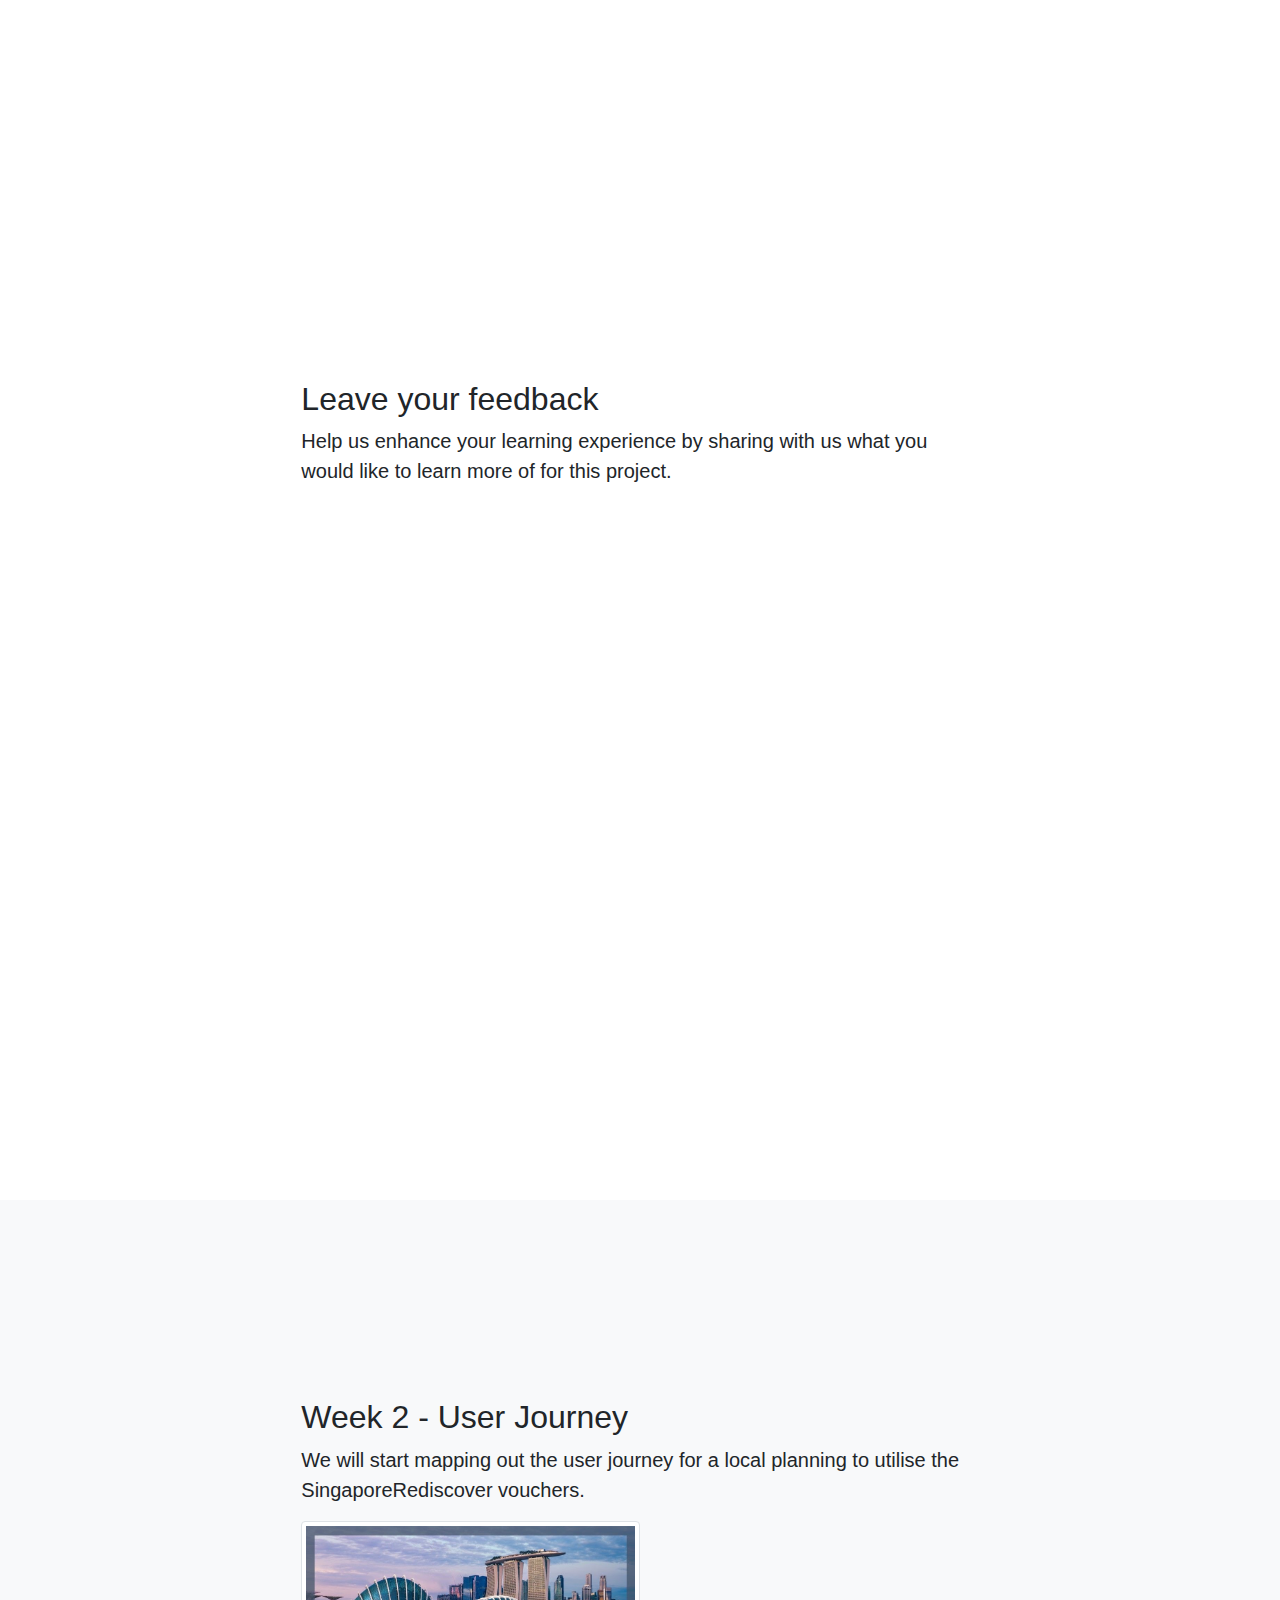
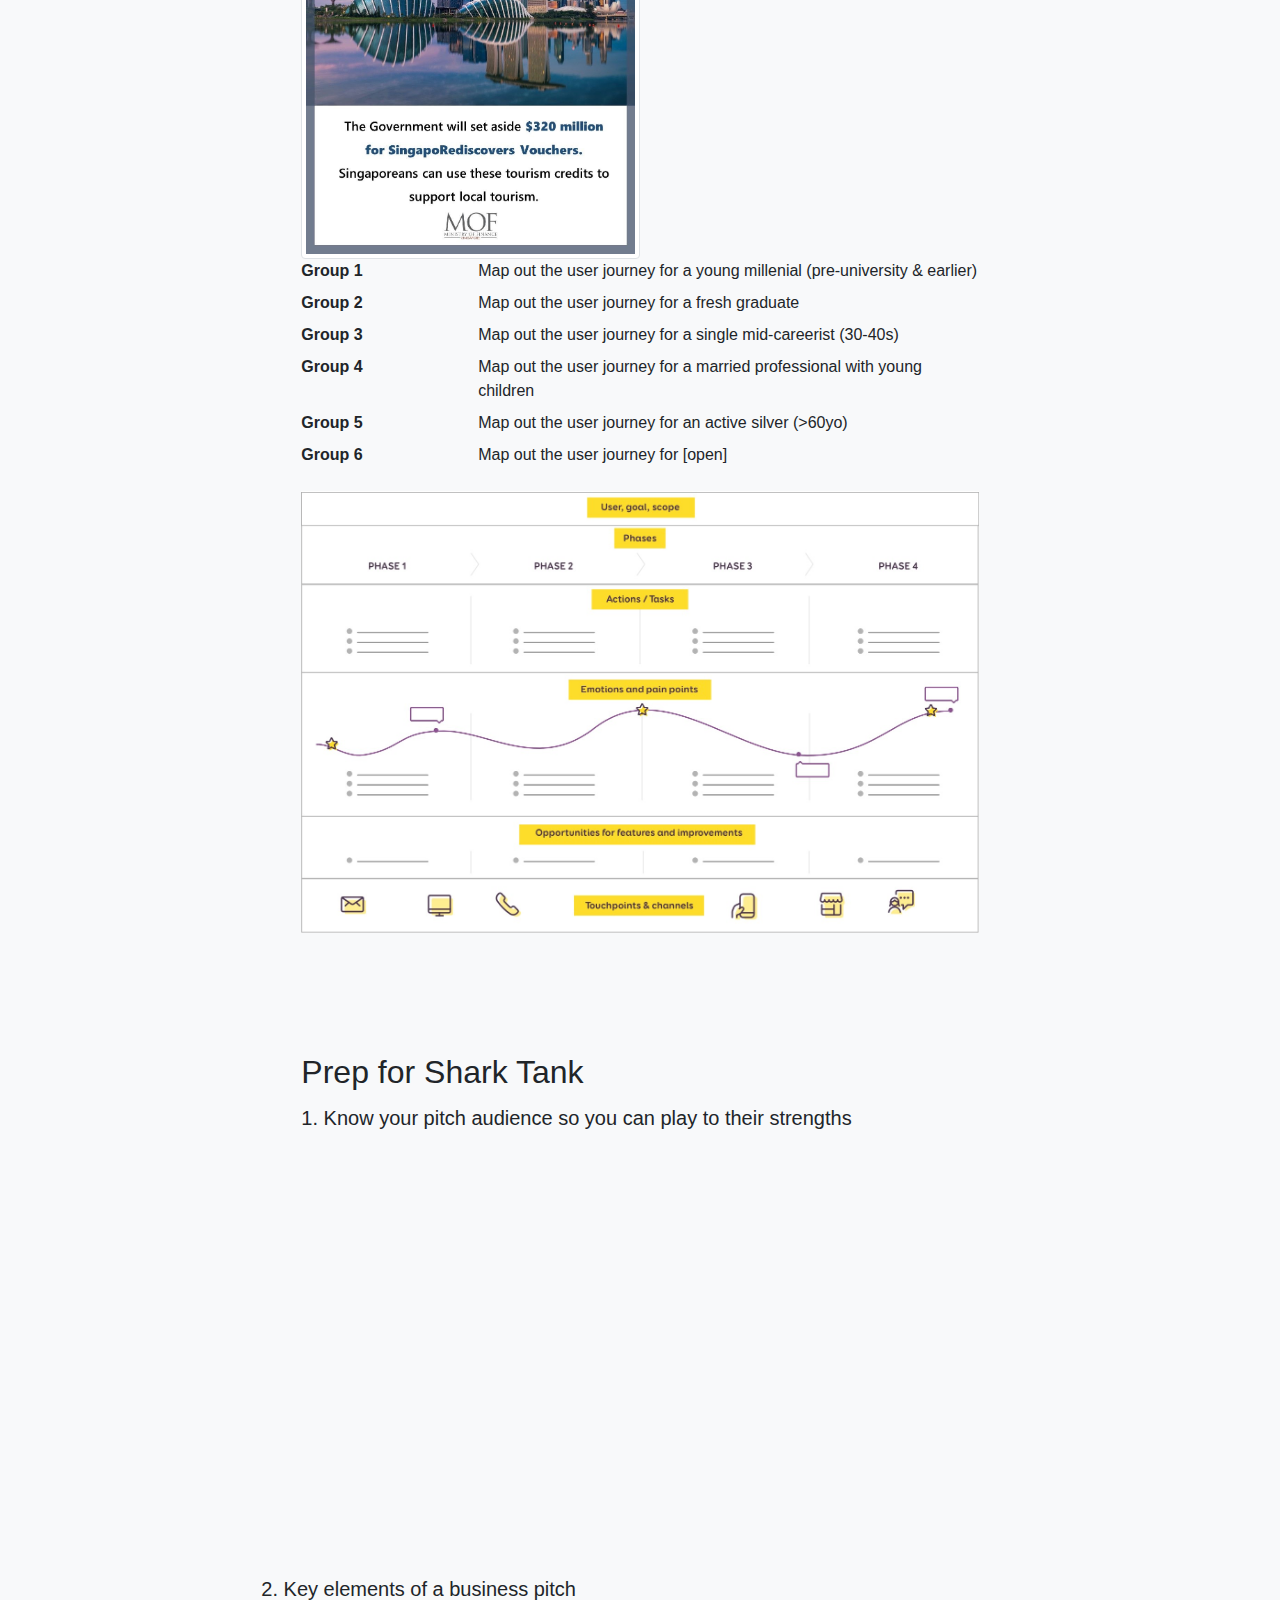
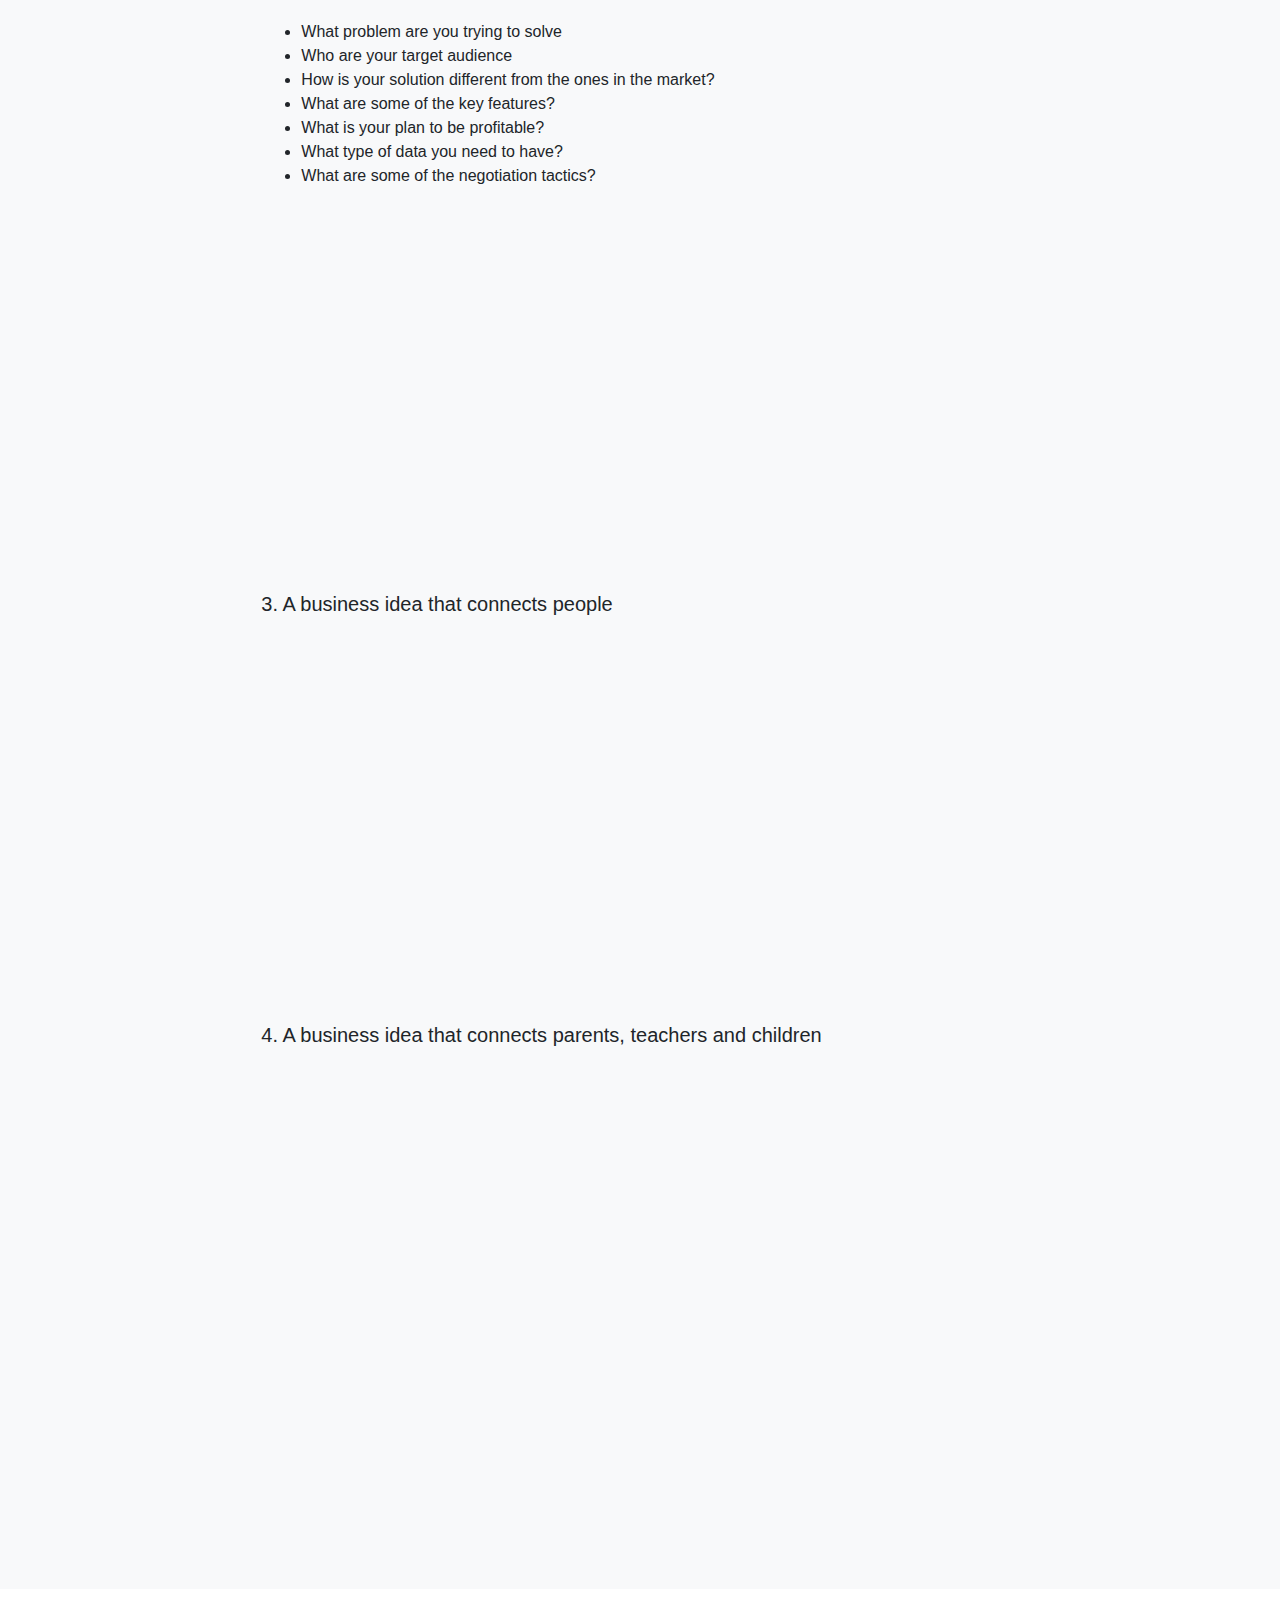
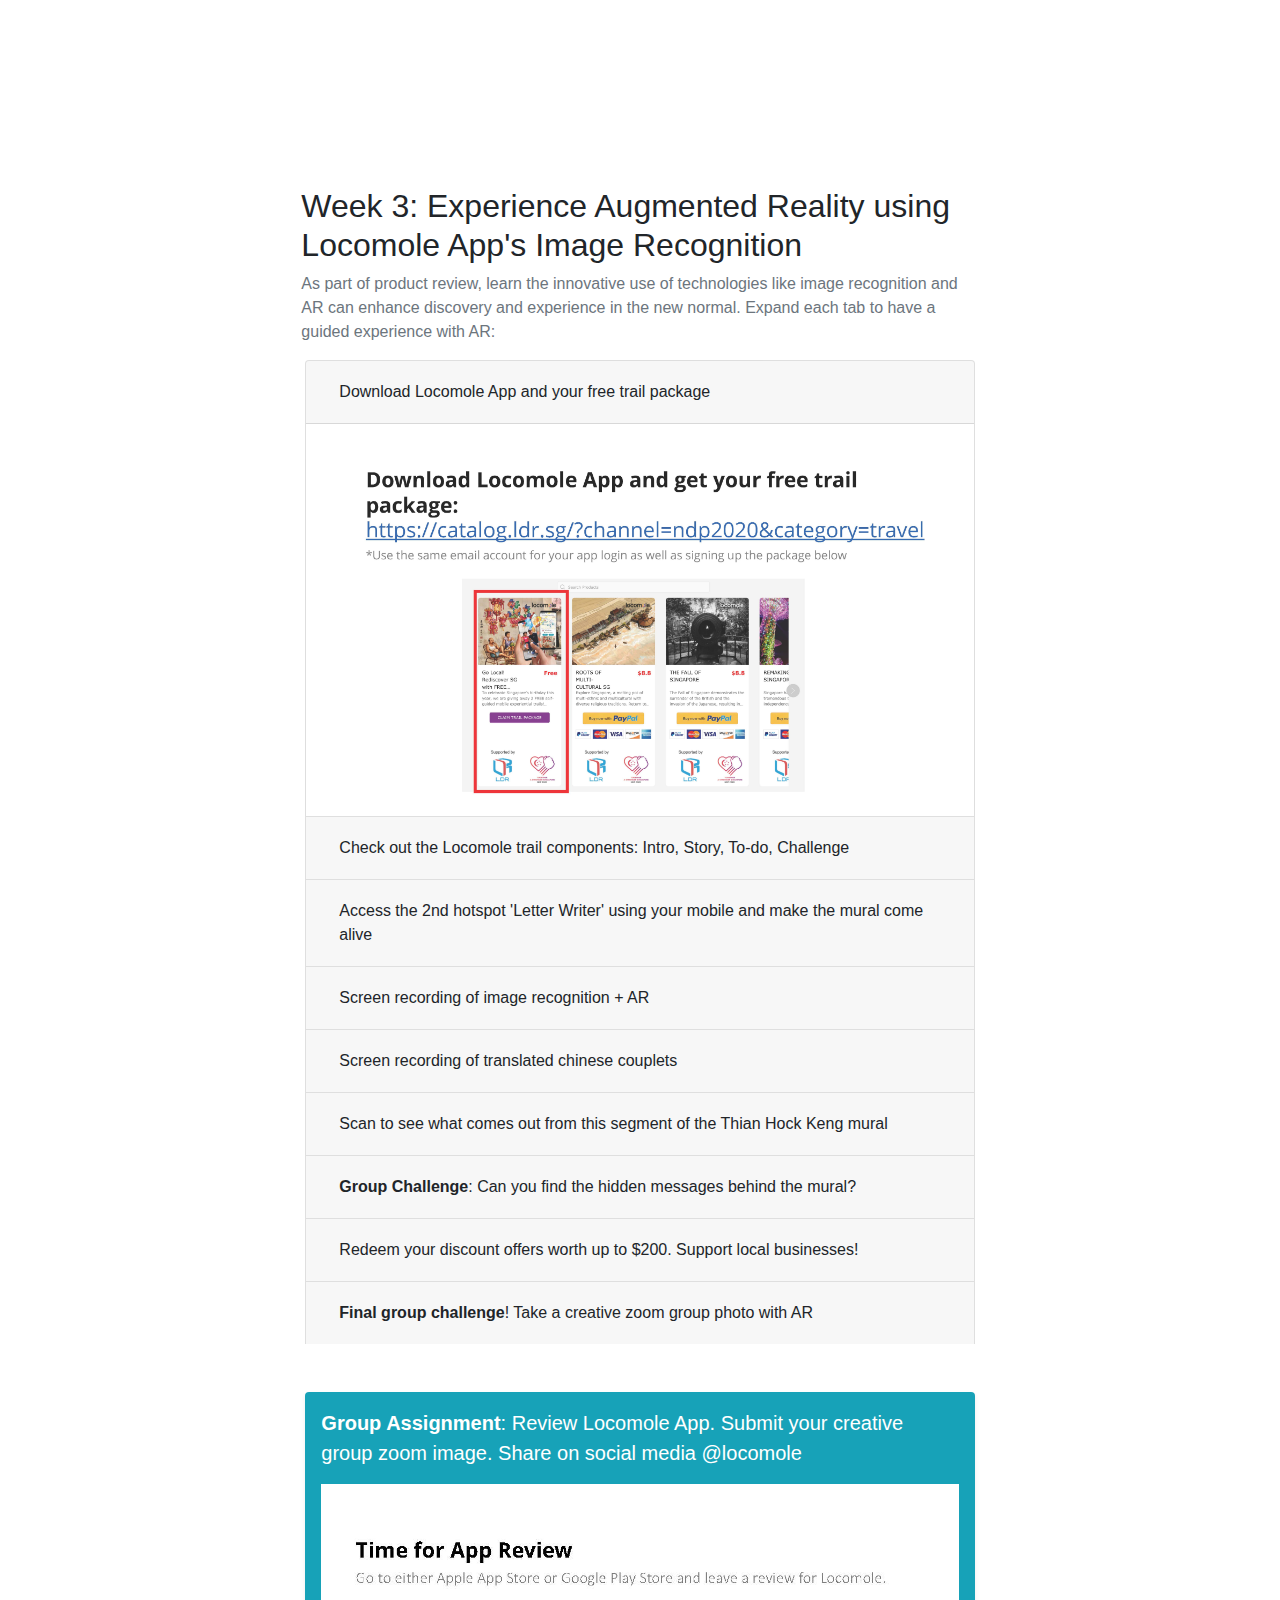
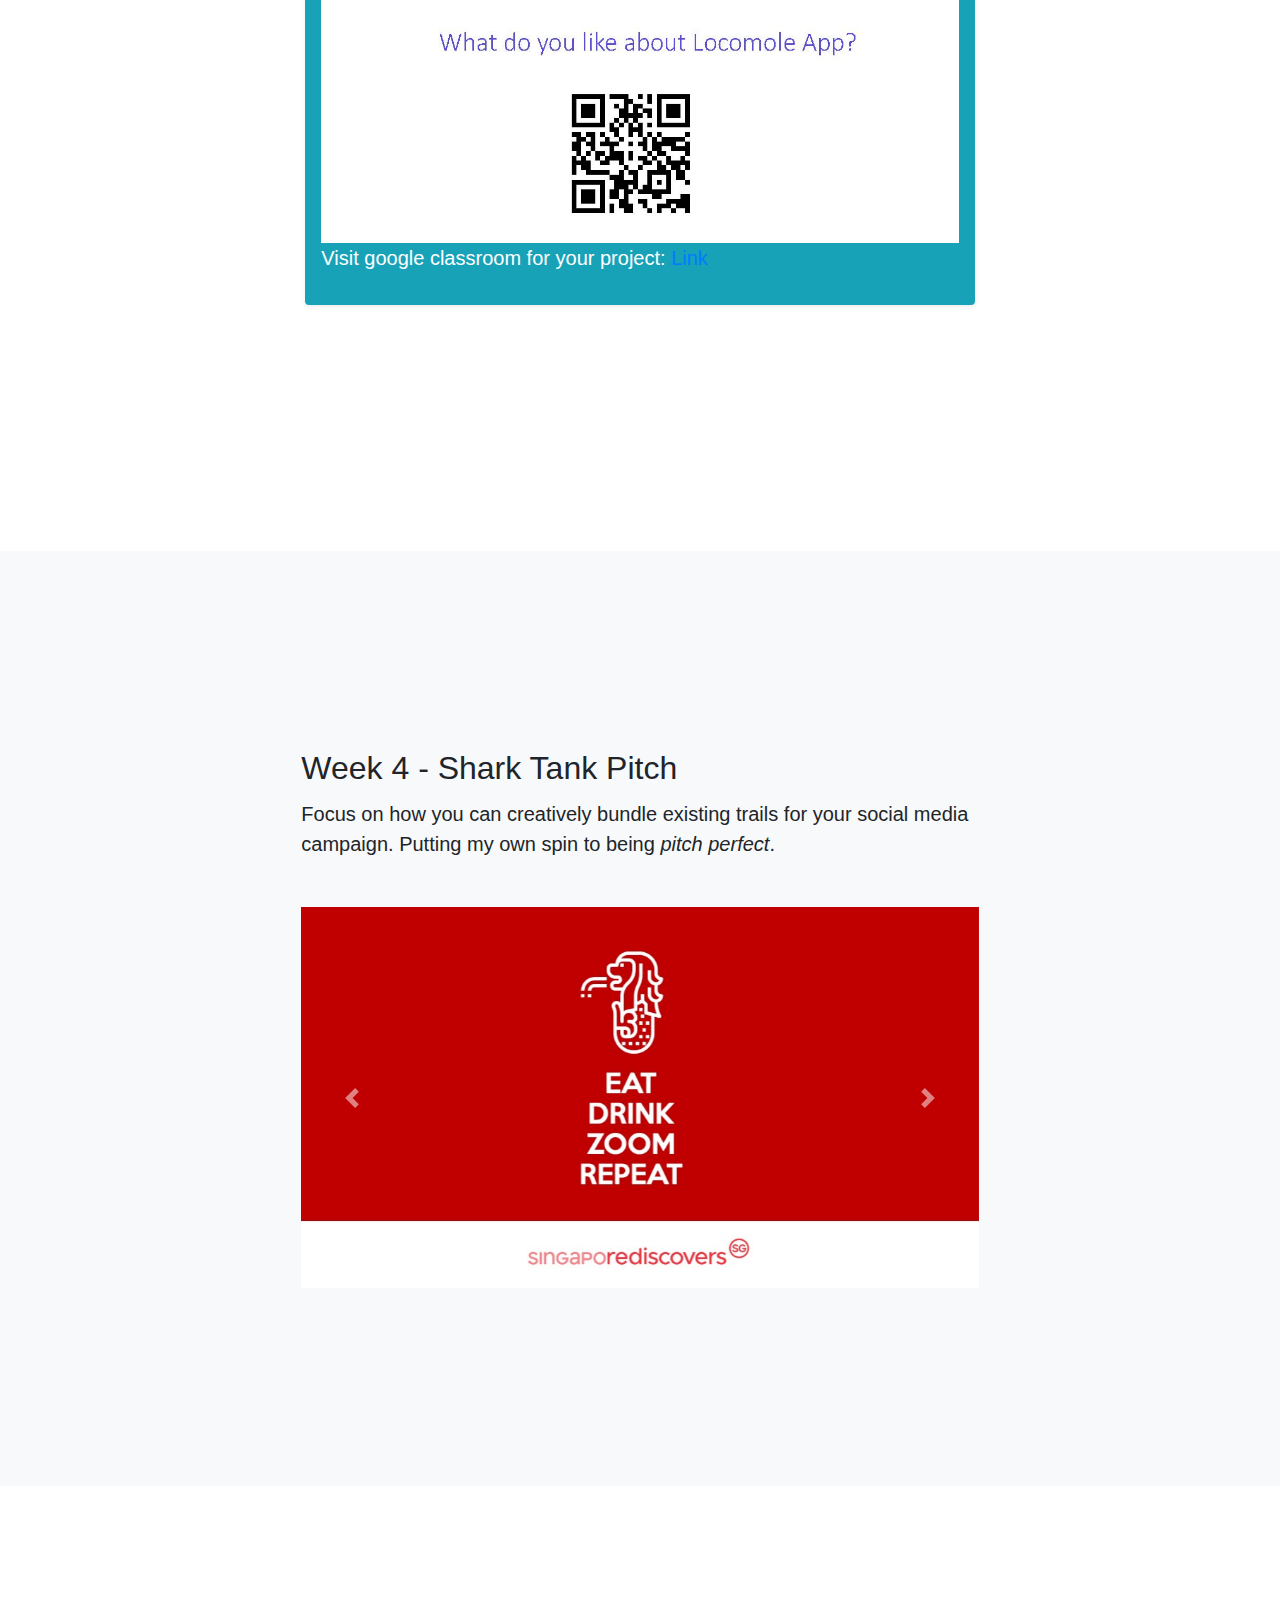
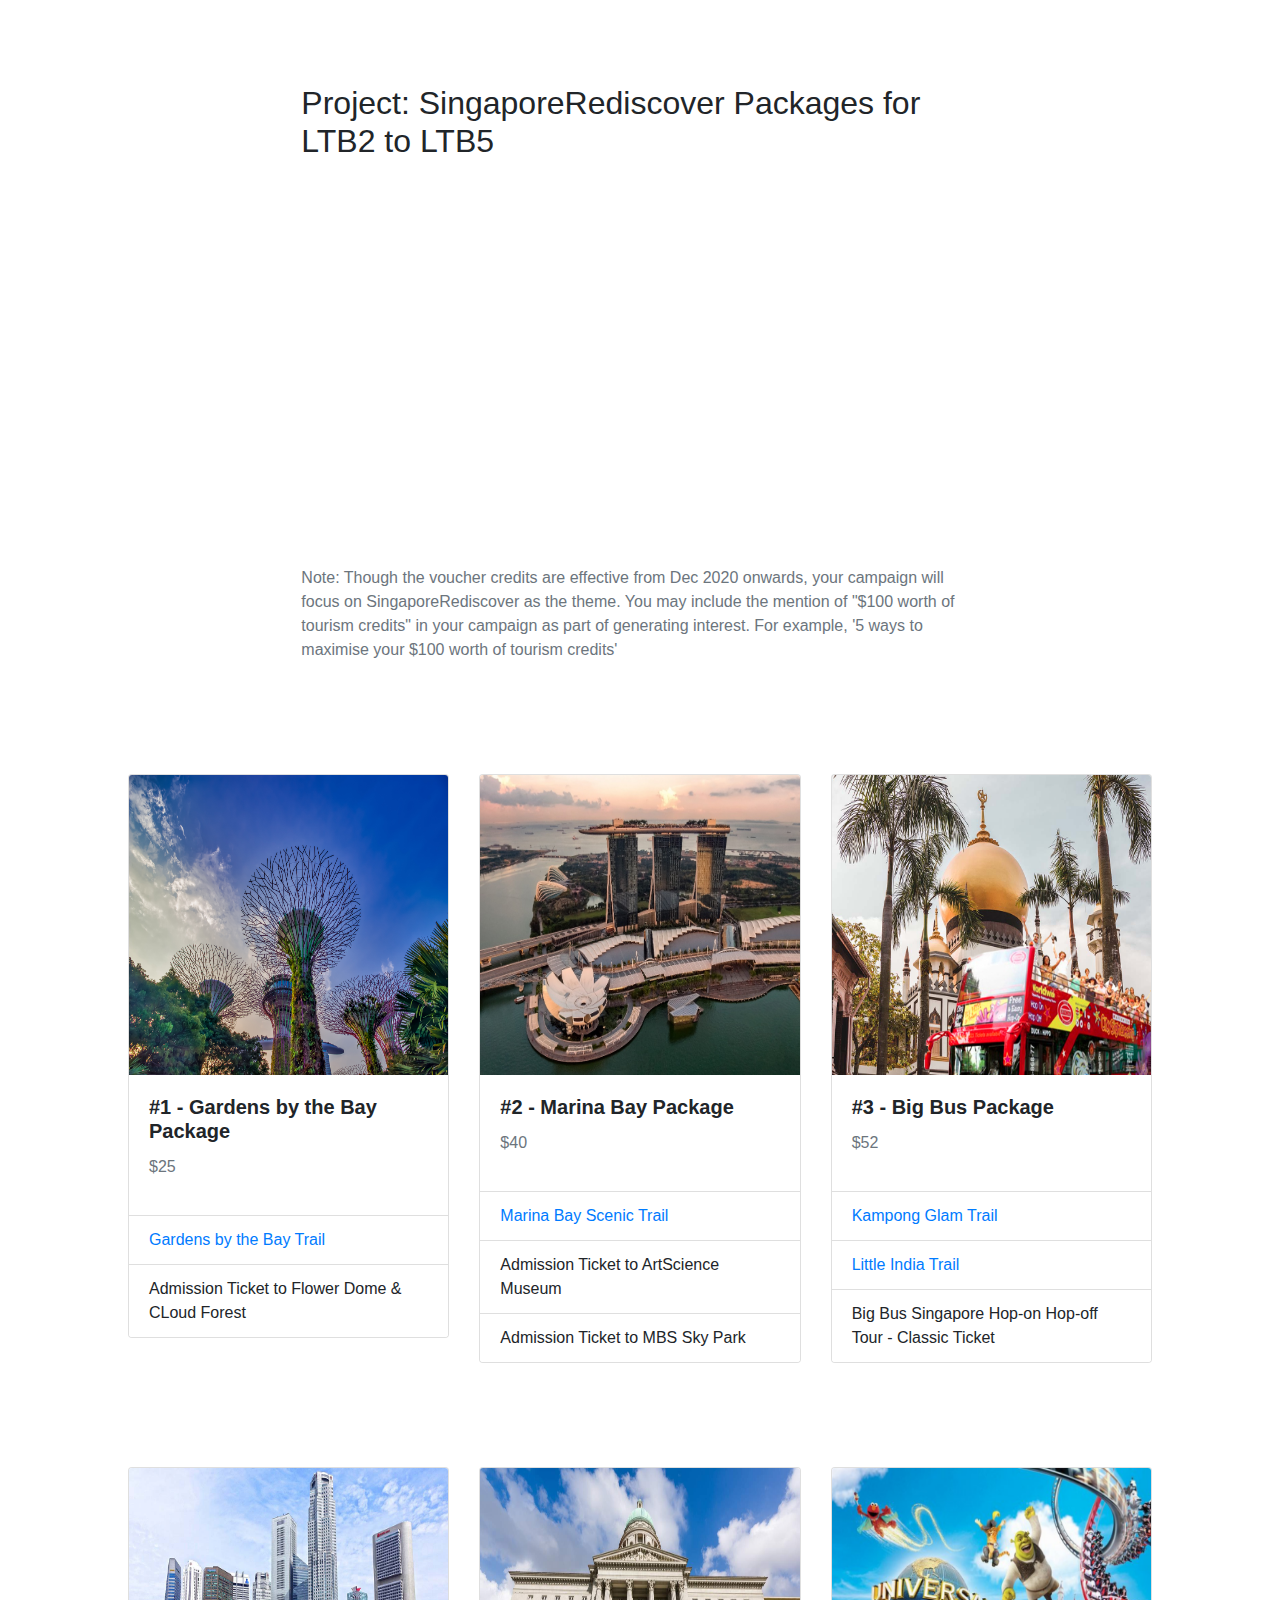
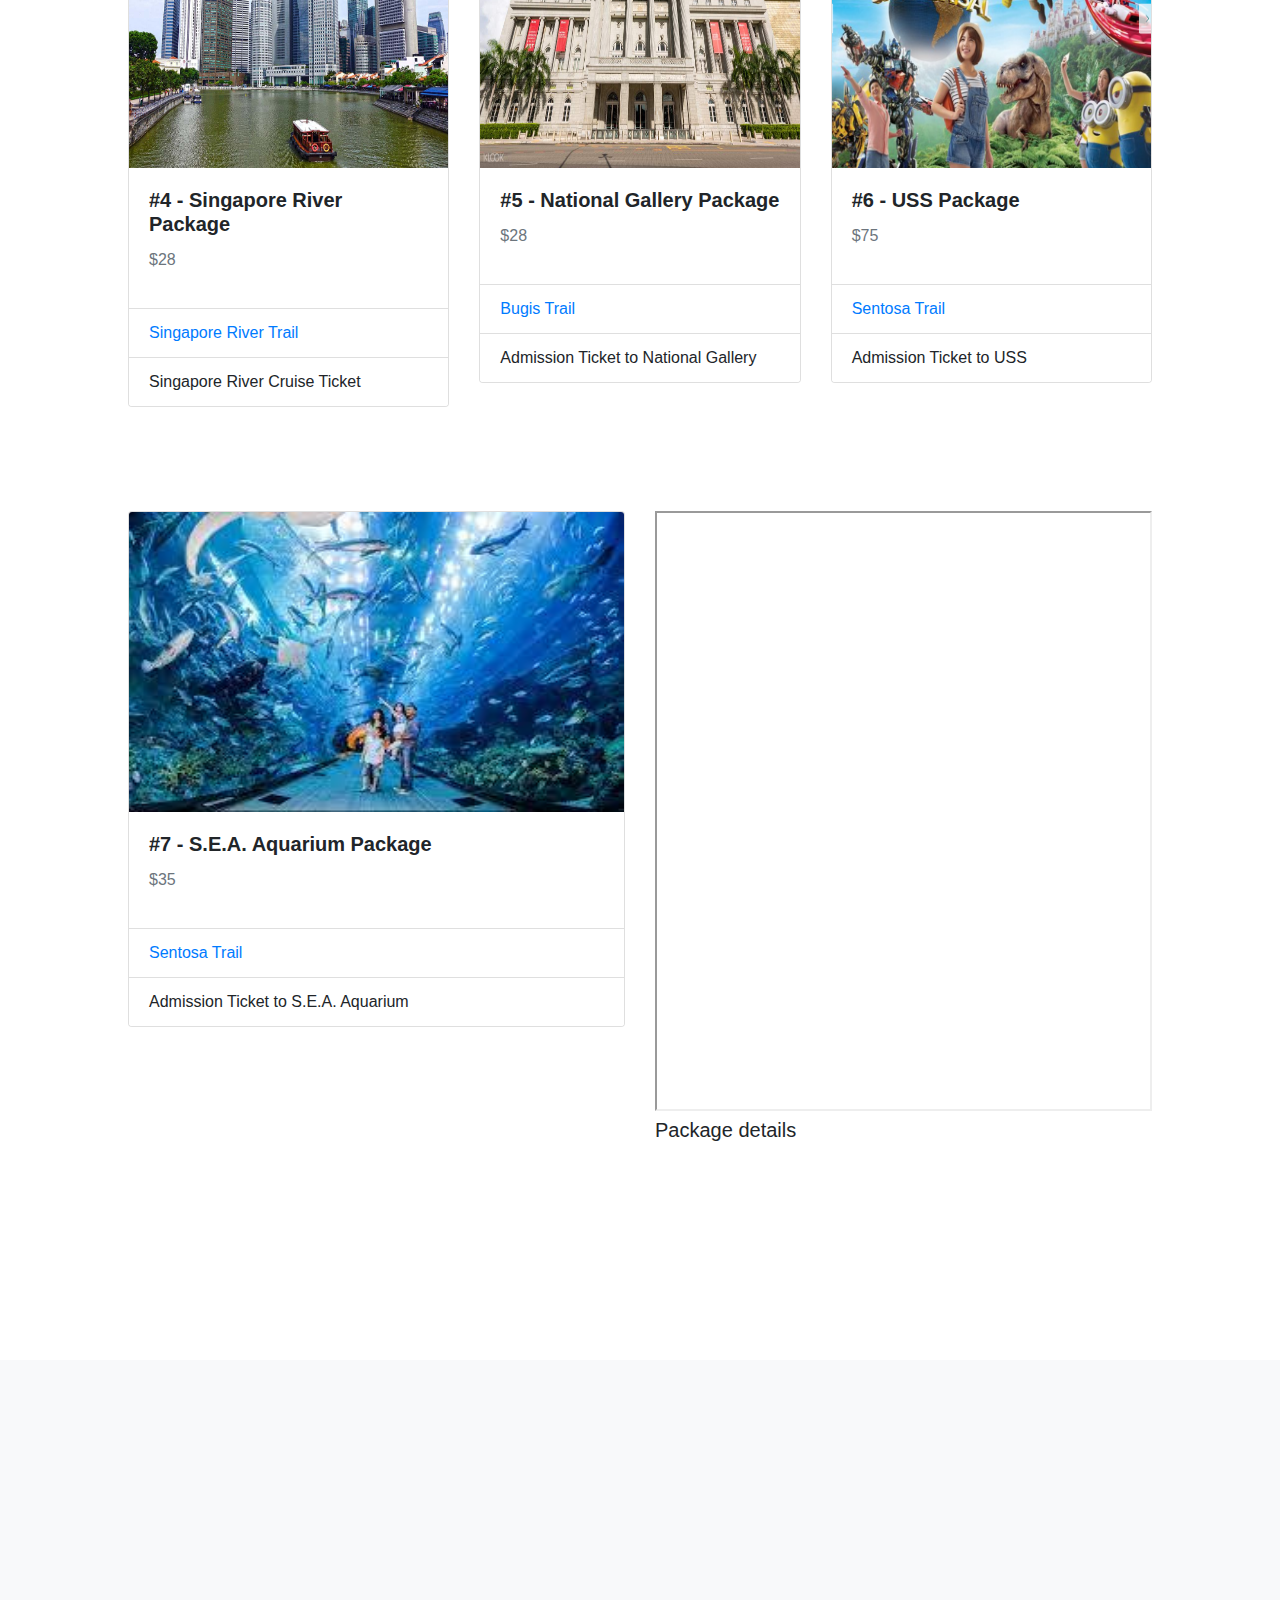
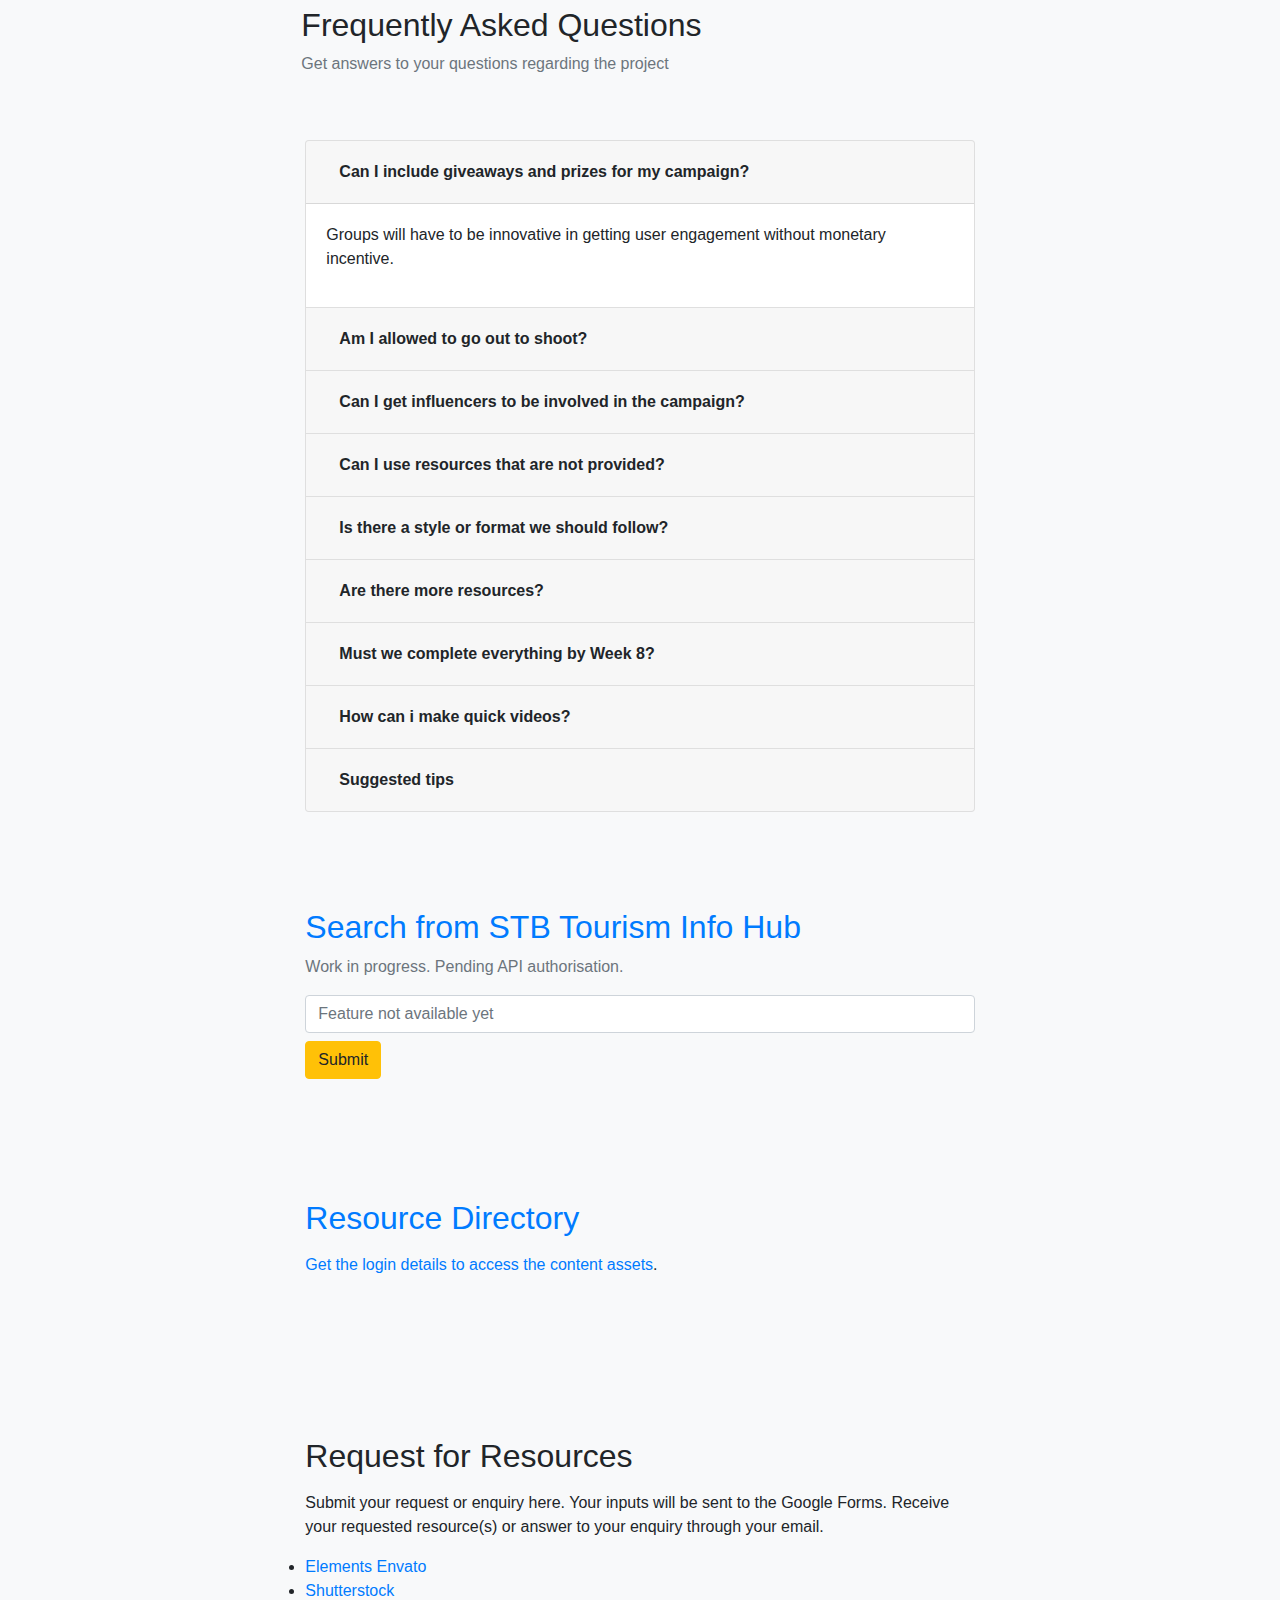
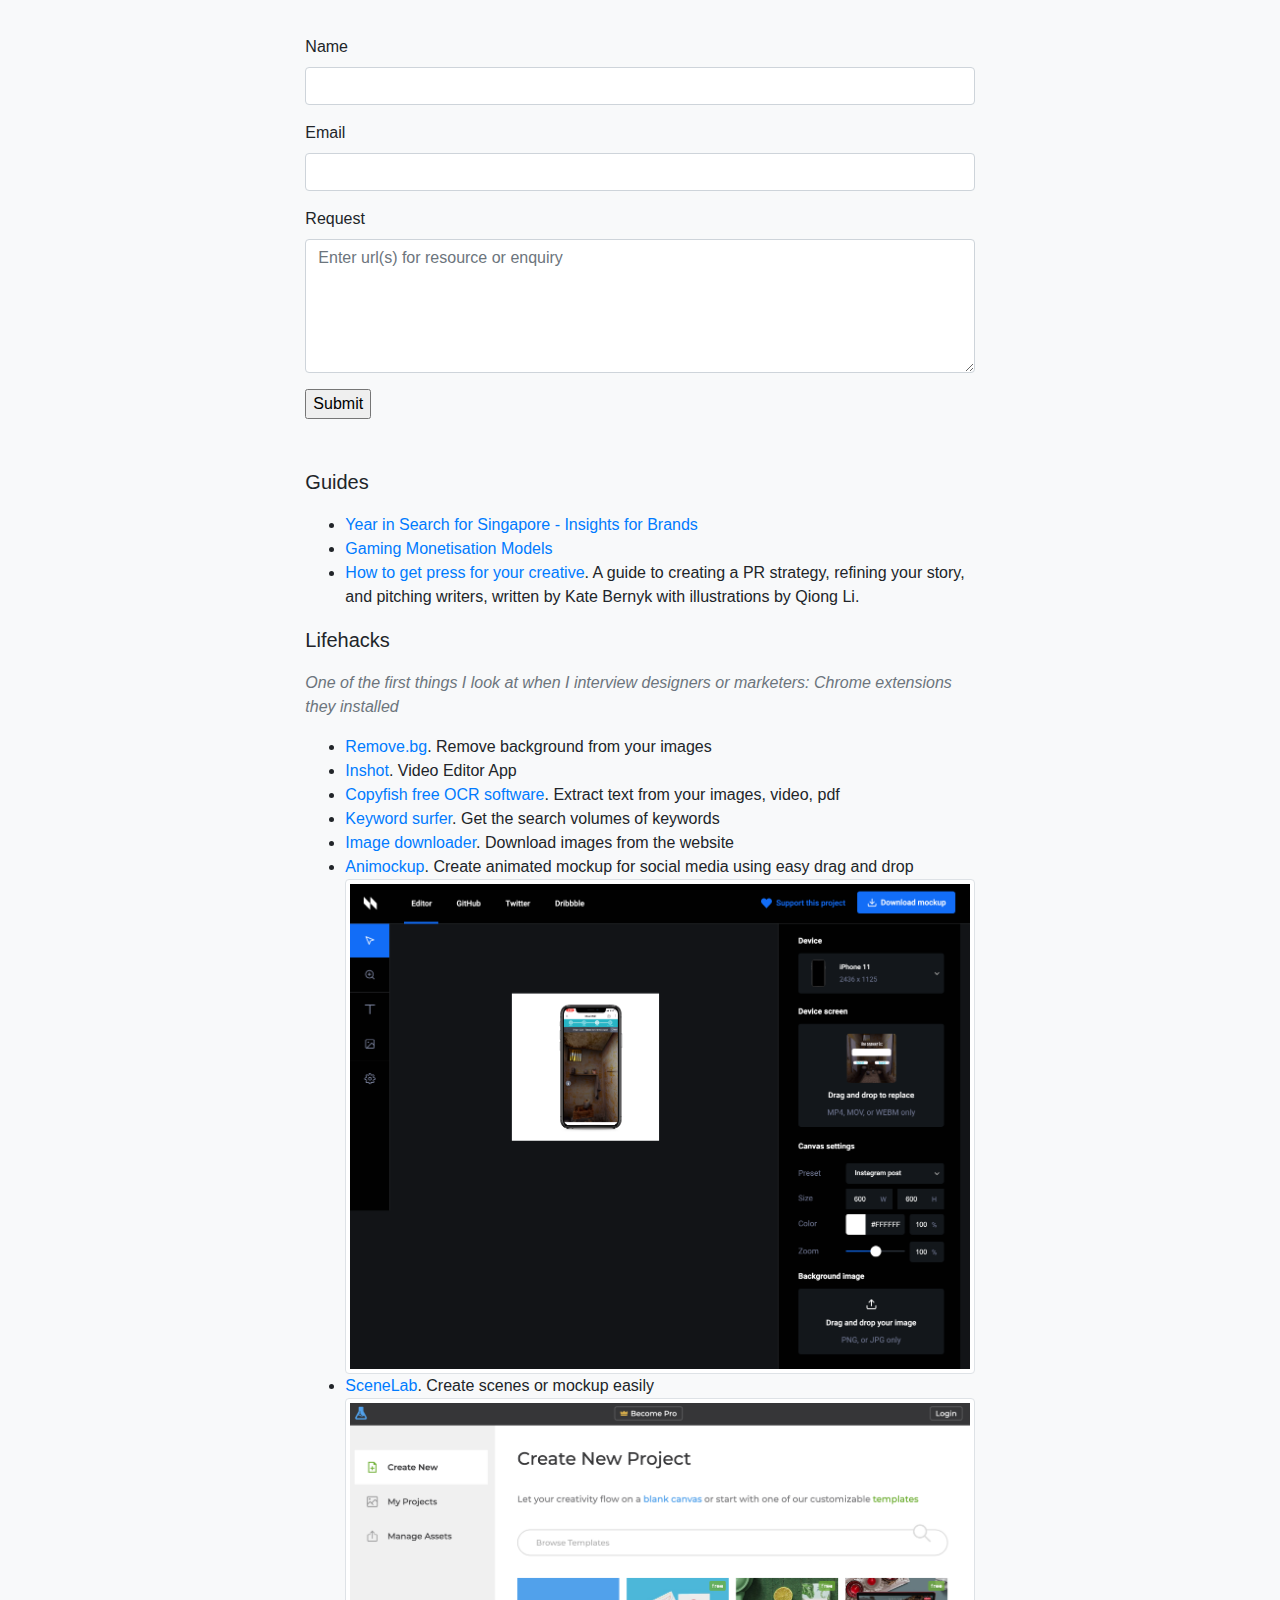
==== commit af97a627: "faq" ====
--- a/index.html
+++ b/index.html
@@ -644,6 +644,33 @@
                               </p>
                               <iframe src="https://player.vimeo.com/video/462392500" width="640" height="360"
                                 frameborder="0" allow="autoplay; fullscreen" allowfullscreen></iframe>
+                            </div>
+                          </div>
+                        </div>
+                        <div class="card">
+                          <div class="card-header" id="heading9">
+                            <h2 class="mb-0">
+                              <button class="btn btn-block text-left collapsed" type="button" data-toggle="collapse"
+                                data-target="#collapse9" aria-expanded="false" aria-controls="collapse9">
+                                <b>Suggested tips</b>
+                              </button>
+                            </h2>
+                          </div>
+                          <div id="collapse9" class="collapse" aria-labelledby="heading9"
+                            data-parent="#accordionExample">
+                            <div class="card-body">
+                              <ul>
+                                <li>Each group is recommended to have a moodboard which has a collection 
+                                  of images/videos that serves as your inspiration and references. Discussion 
+                                will be more useful with such visualisations as concepts are hard to describe.</li>
+                                <li>Do take note that images should not have more than 20% of text. You might want to 
+                                  consider using video as an alternative. </li>
+                                <li>Though your post is currently not an ad, do refer to the useful design recommendations
+                                  offered by Facebook/Instagram:
+                                  <a href="https://www.facebook.com/business/ads-guide/image/facebook-feed/post-engagement"
+                                    target="_blank"</a>
+                                </li>
+                              </ul>>
                             </div>
                           </div>
                         </div>
